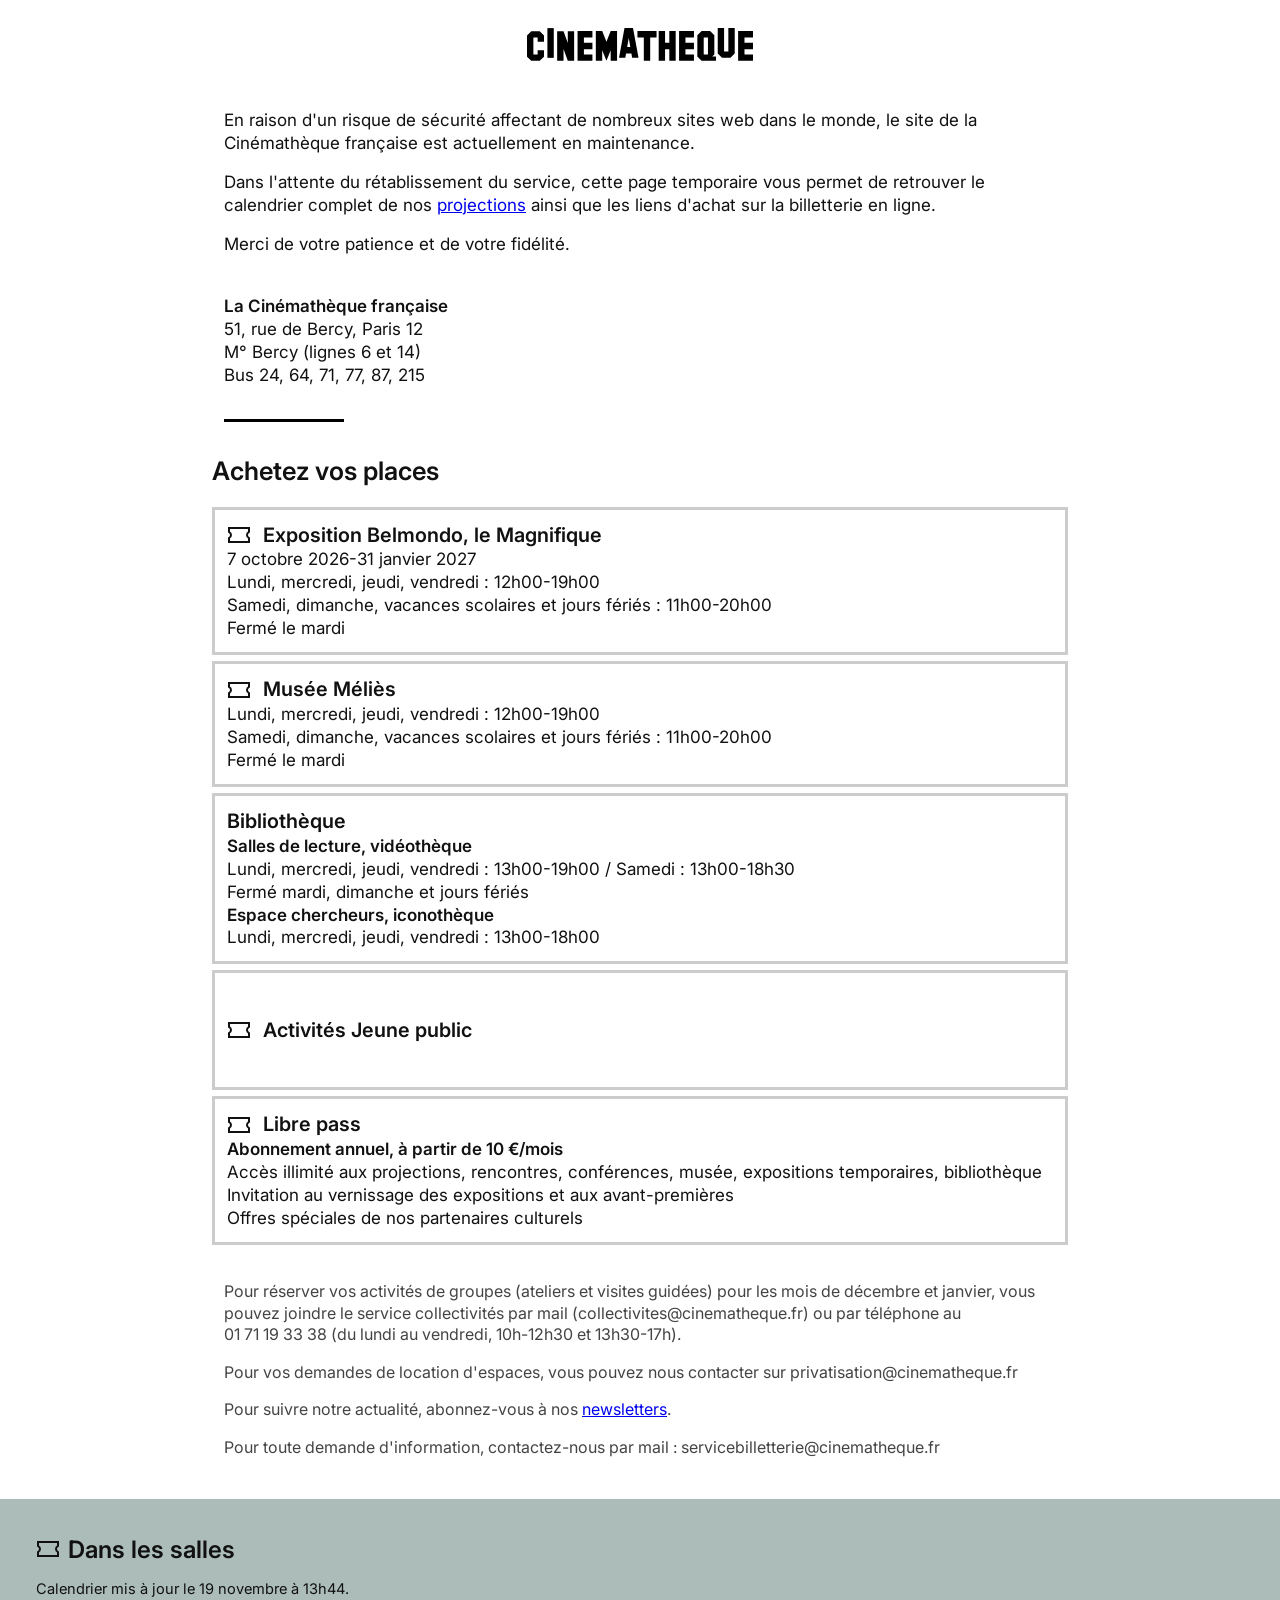
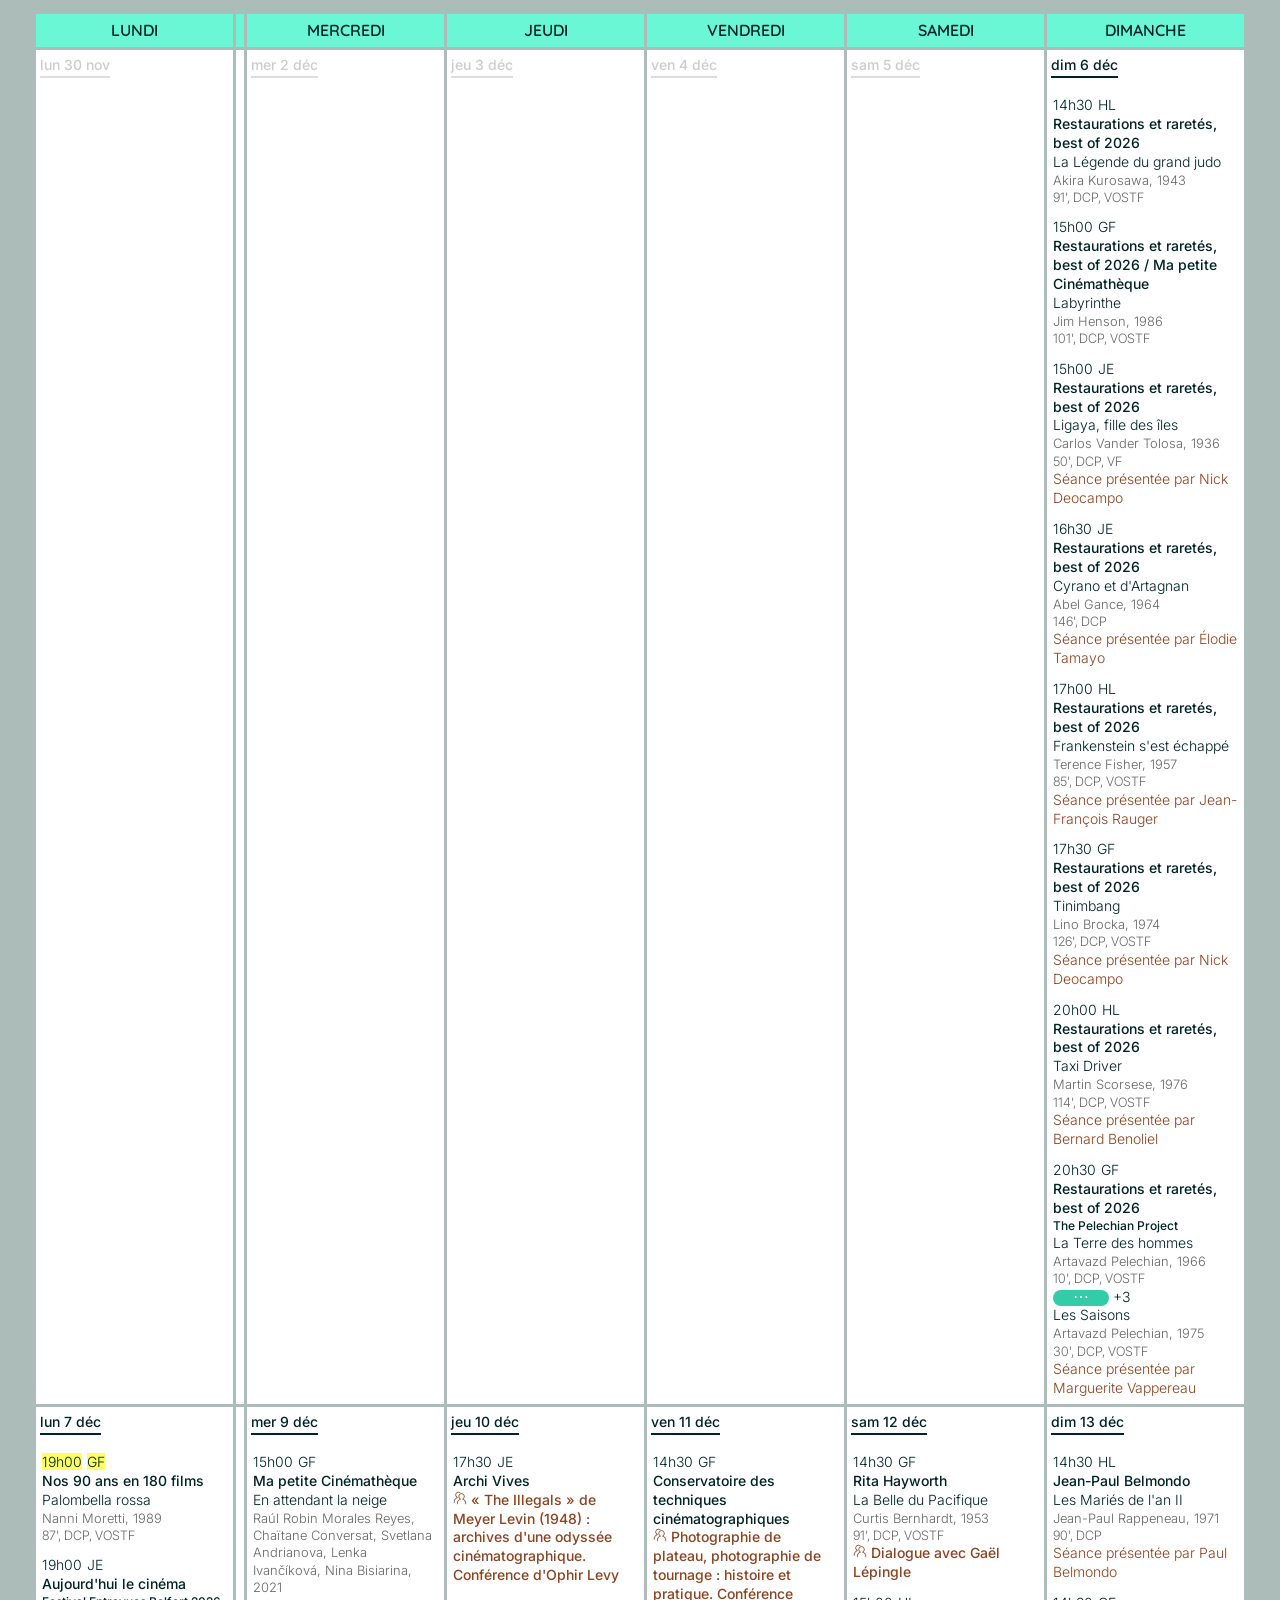
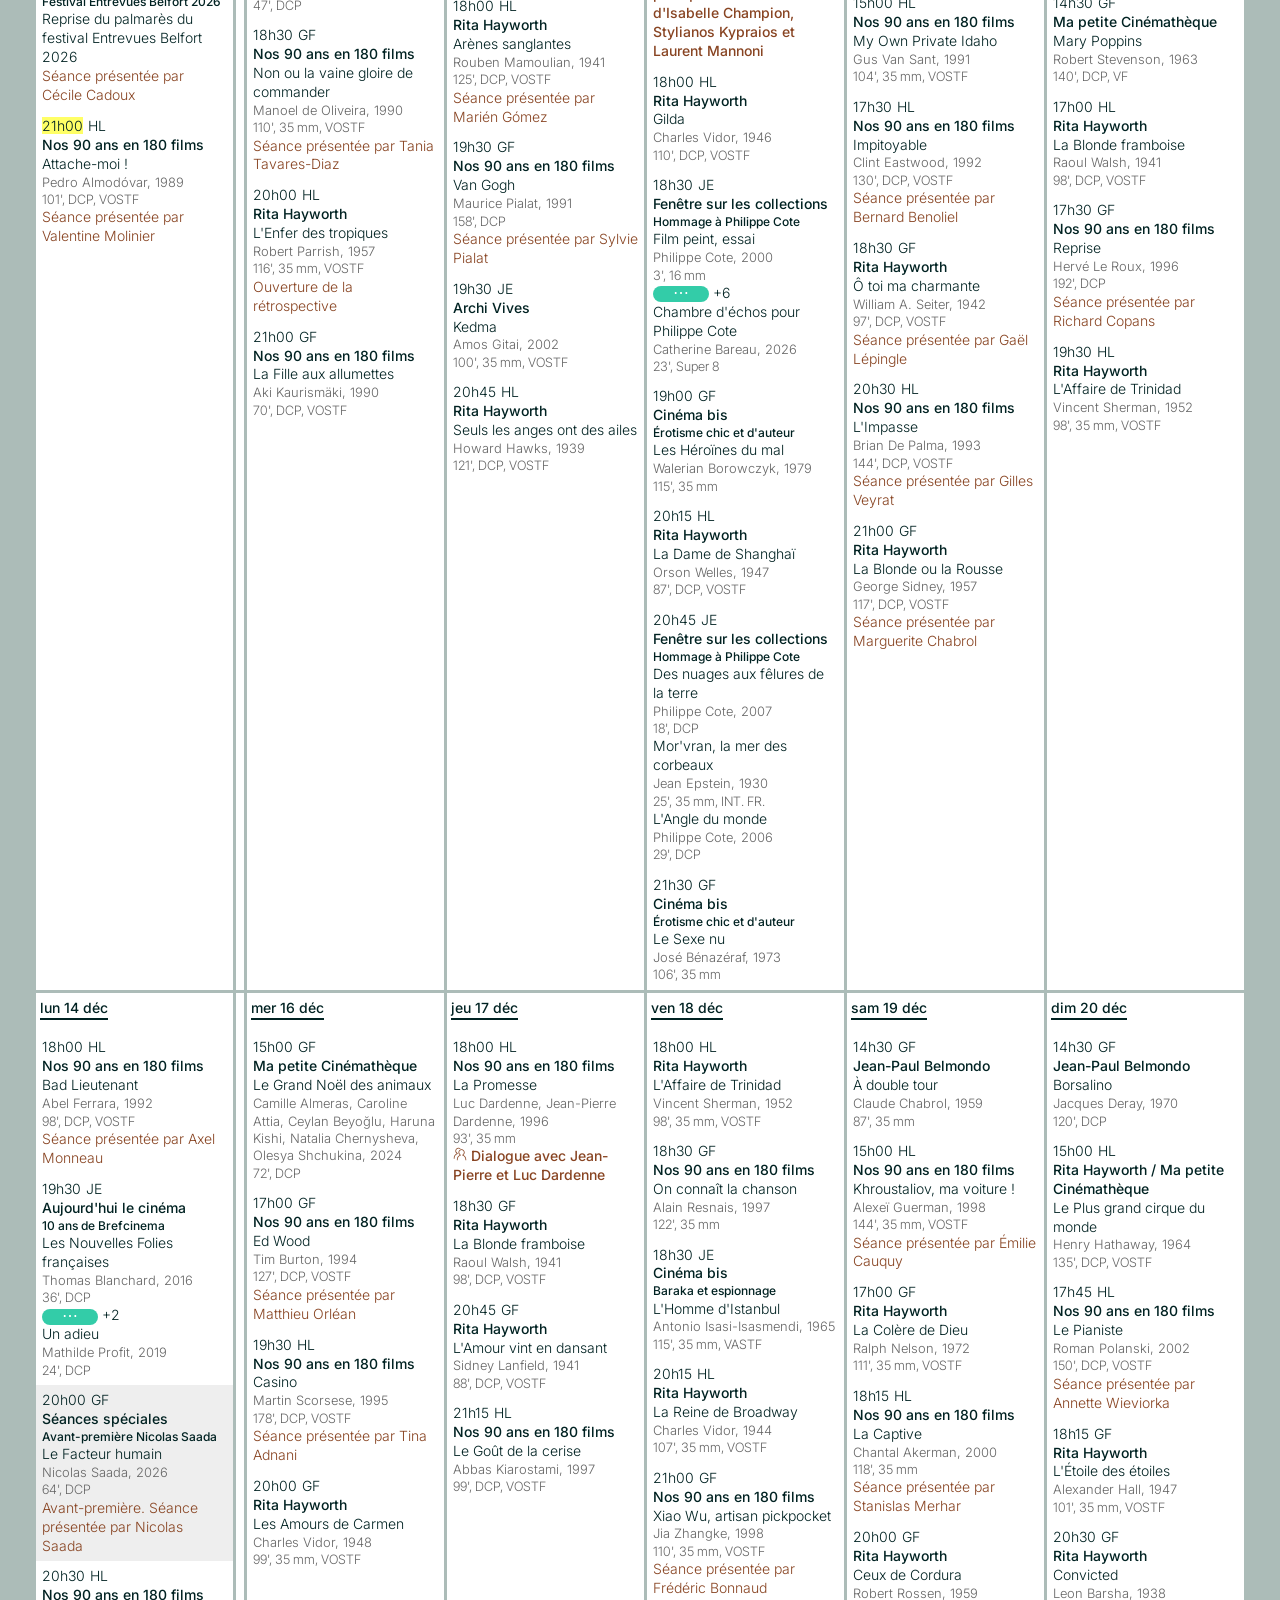
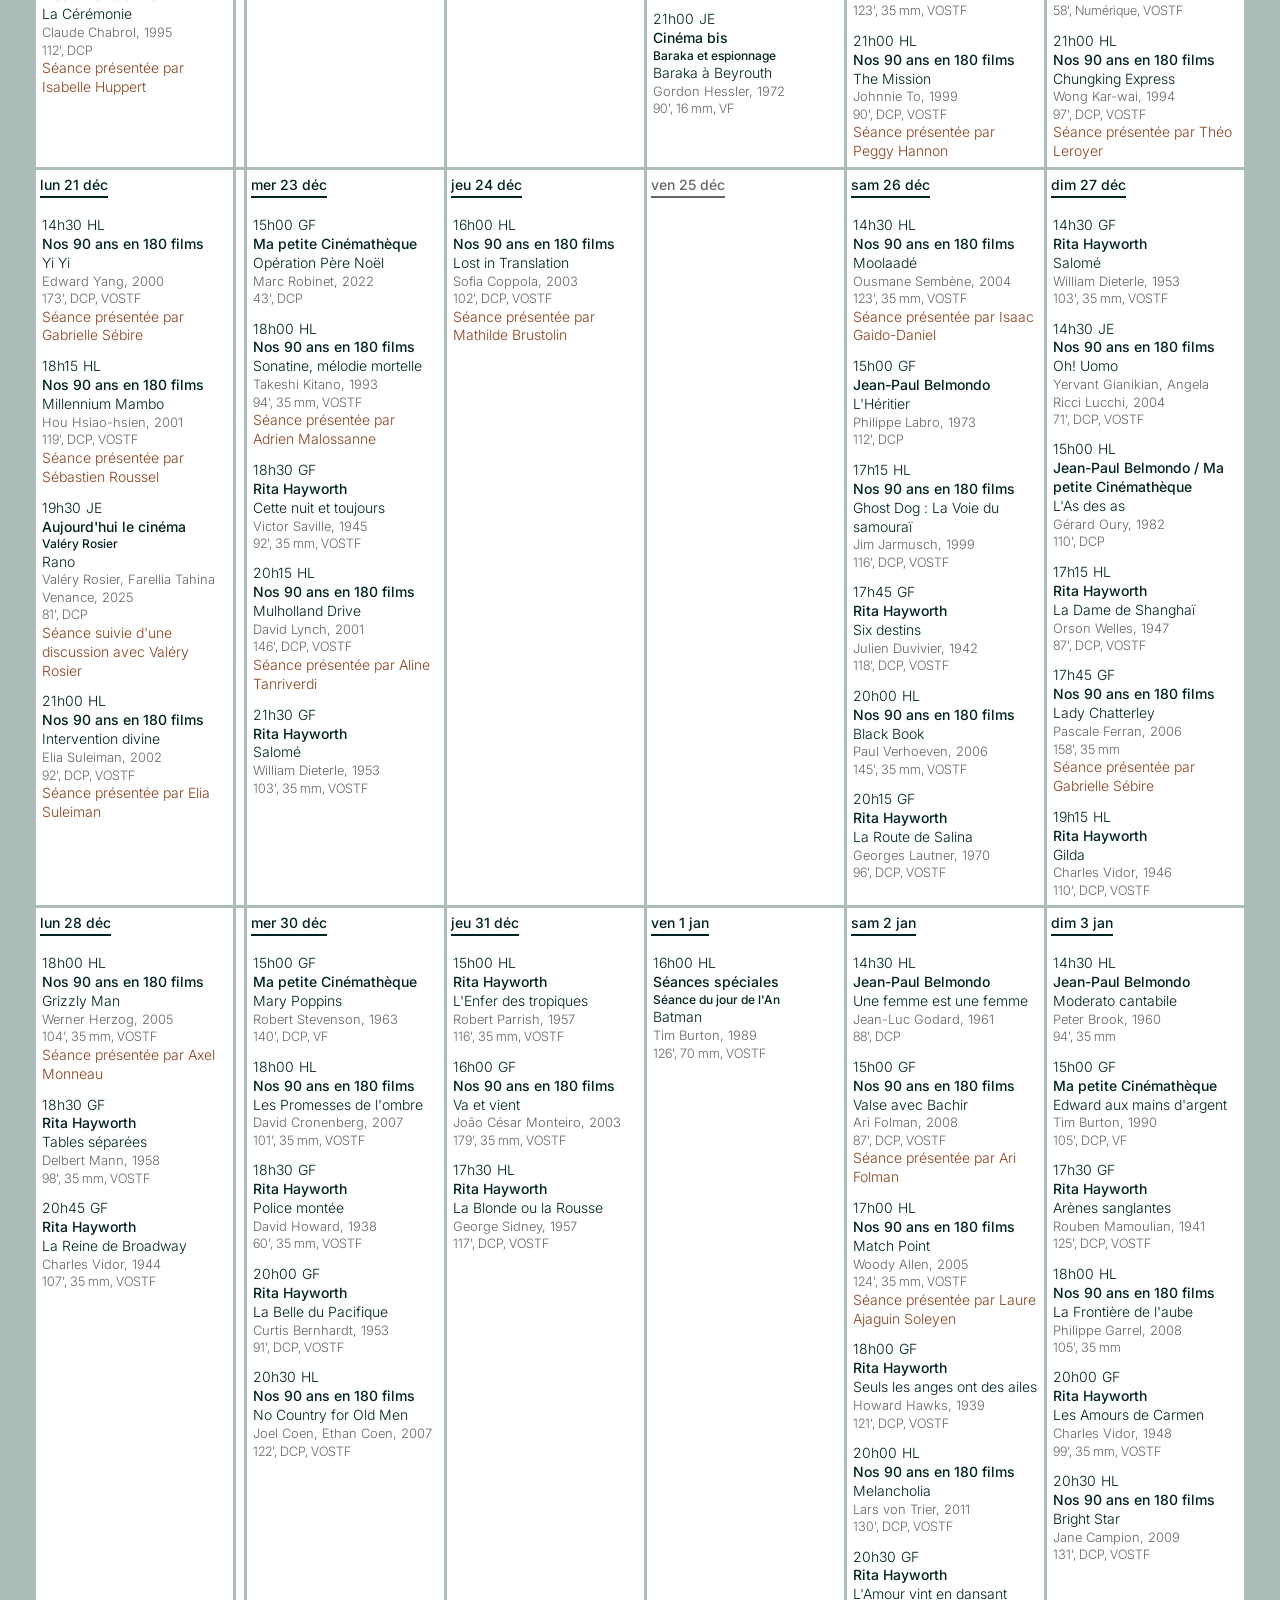
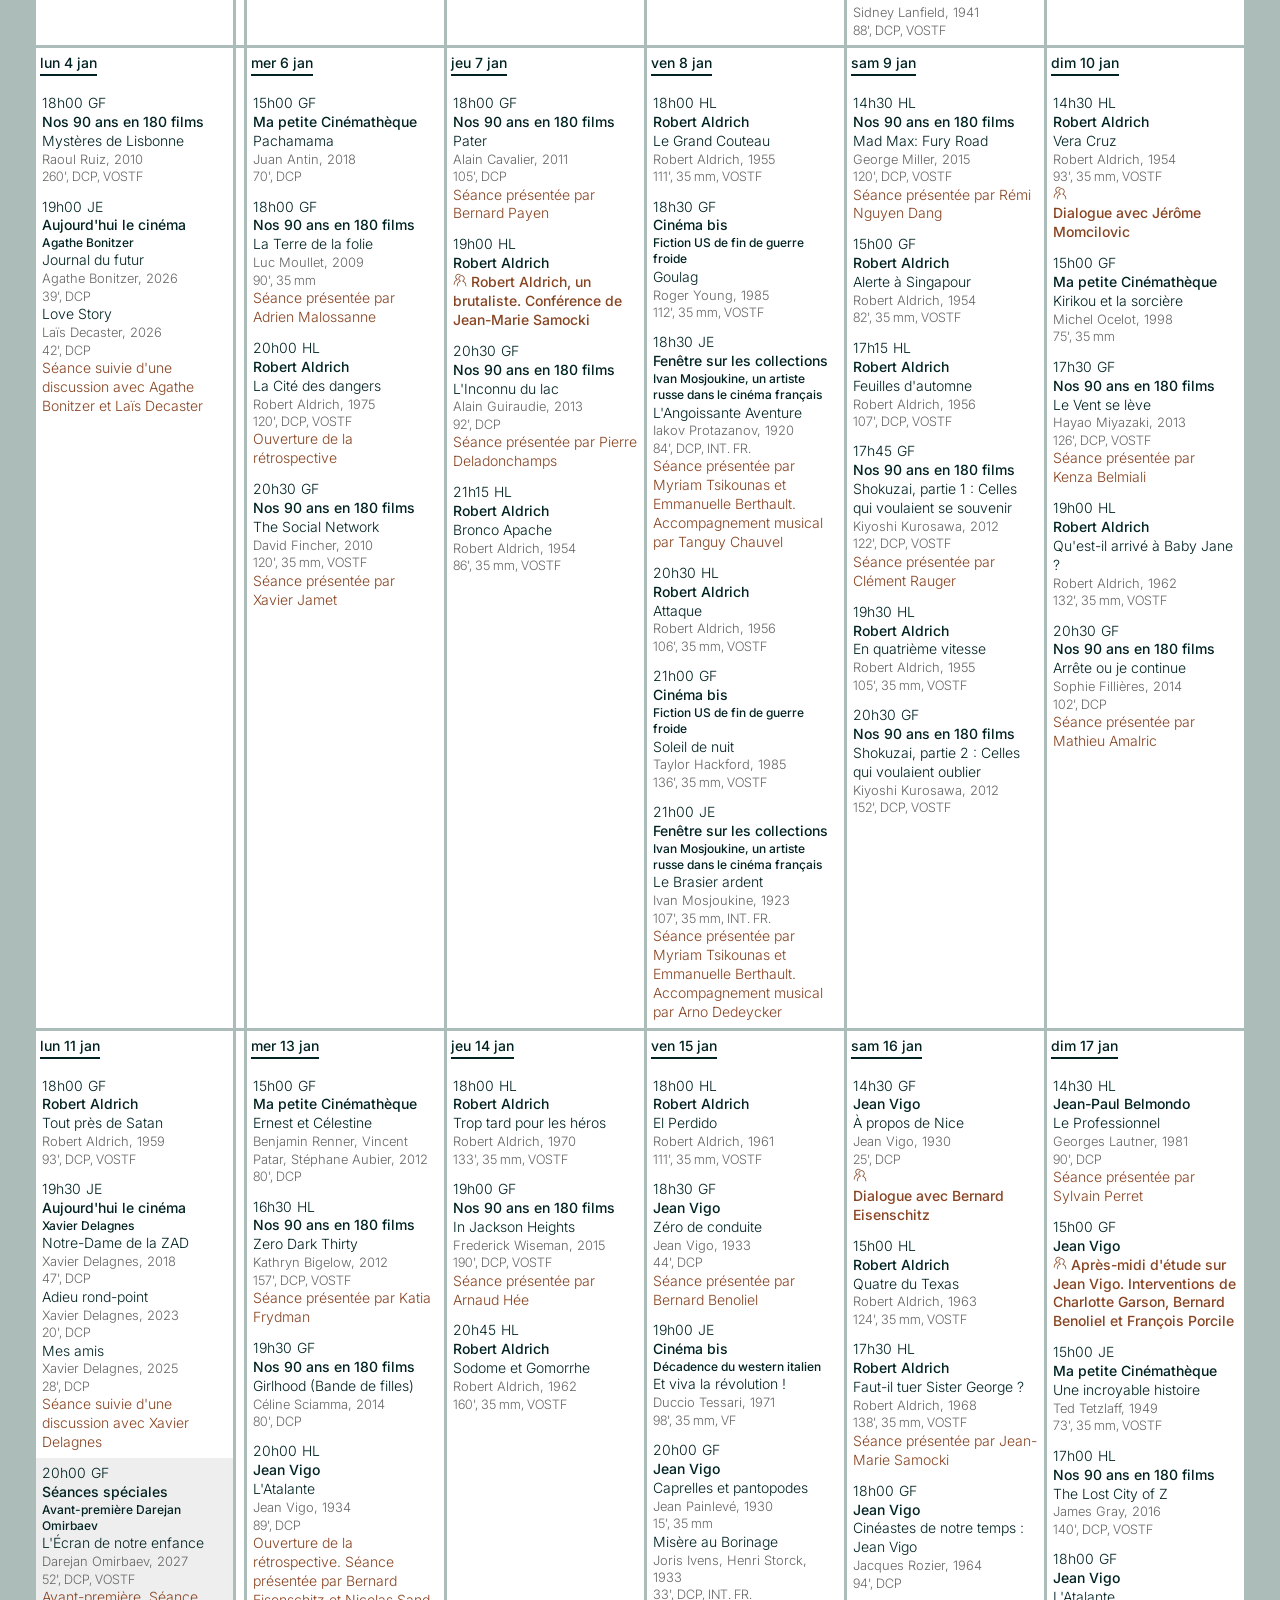
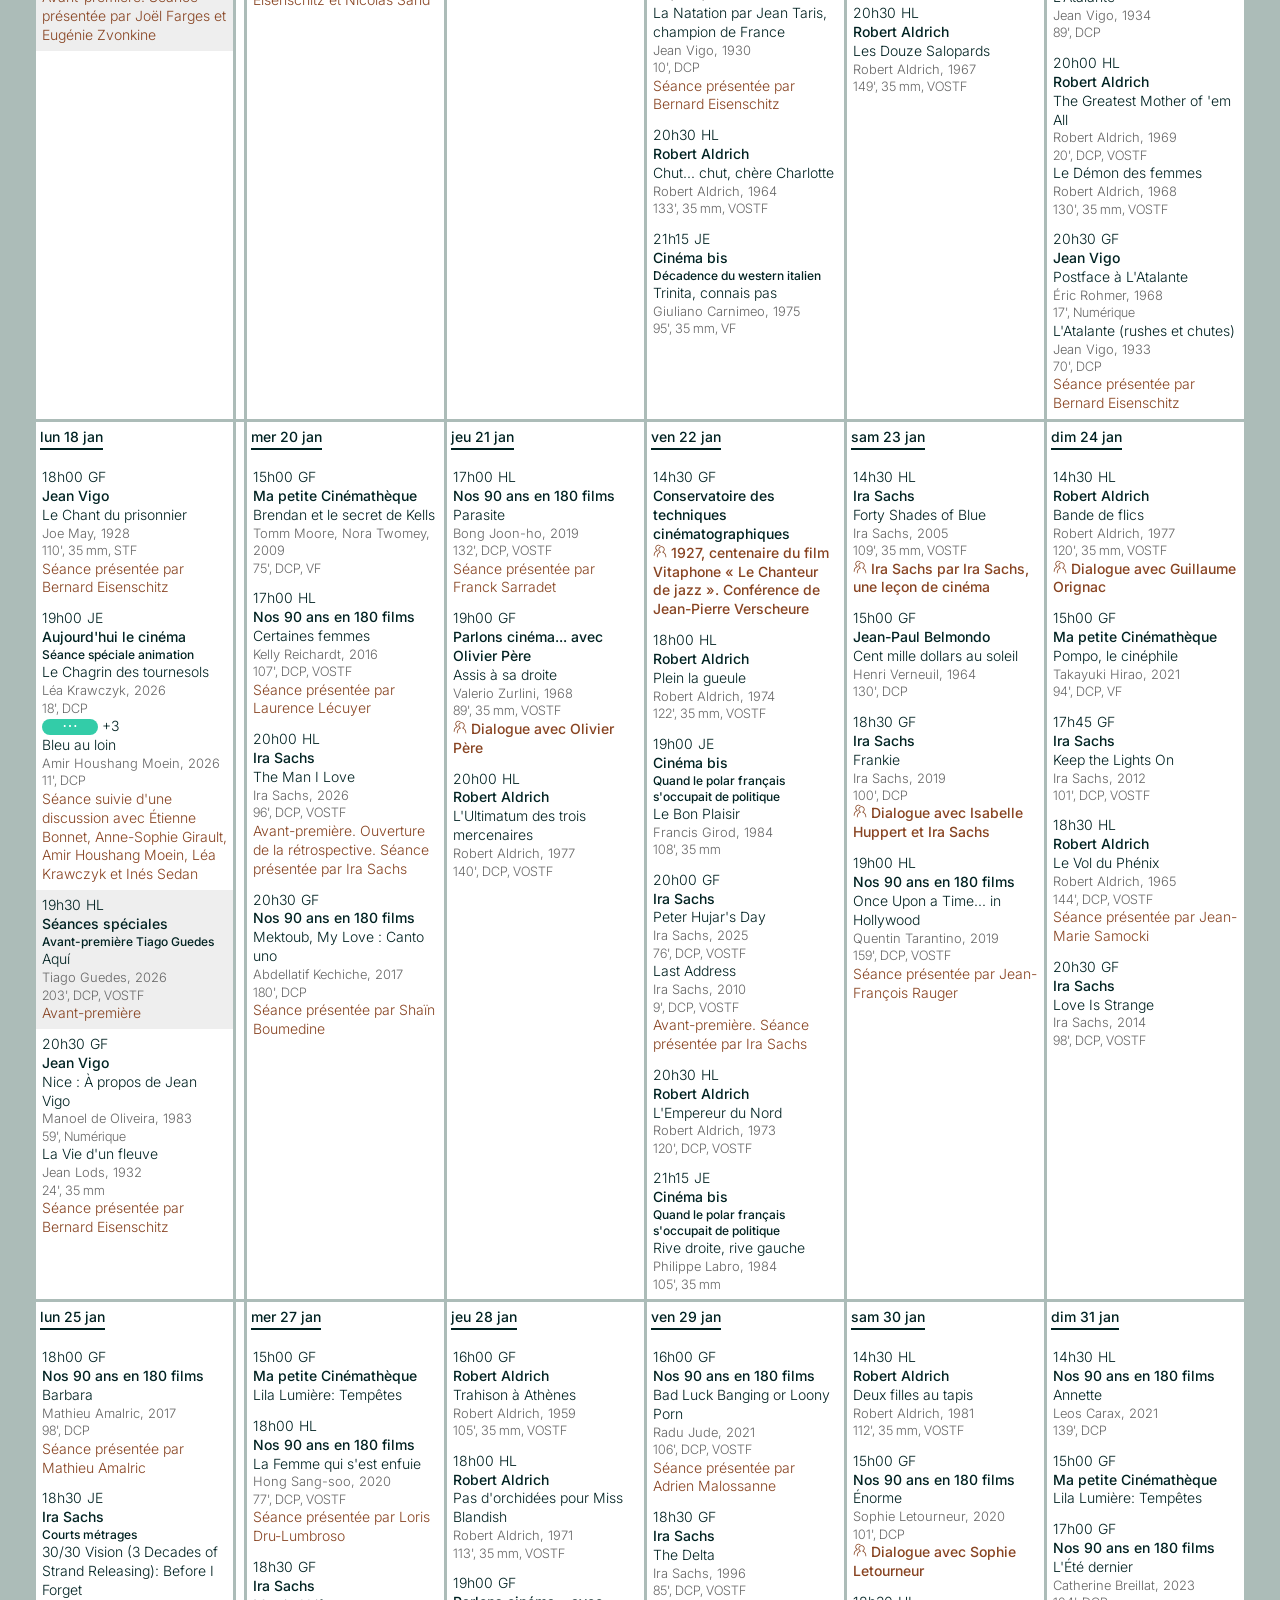
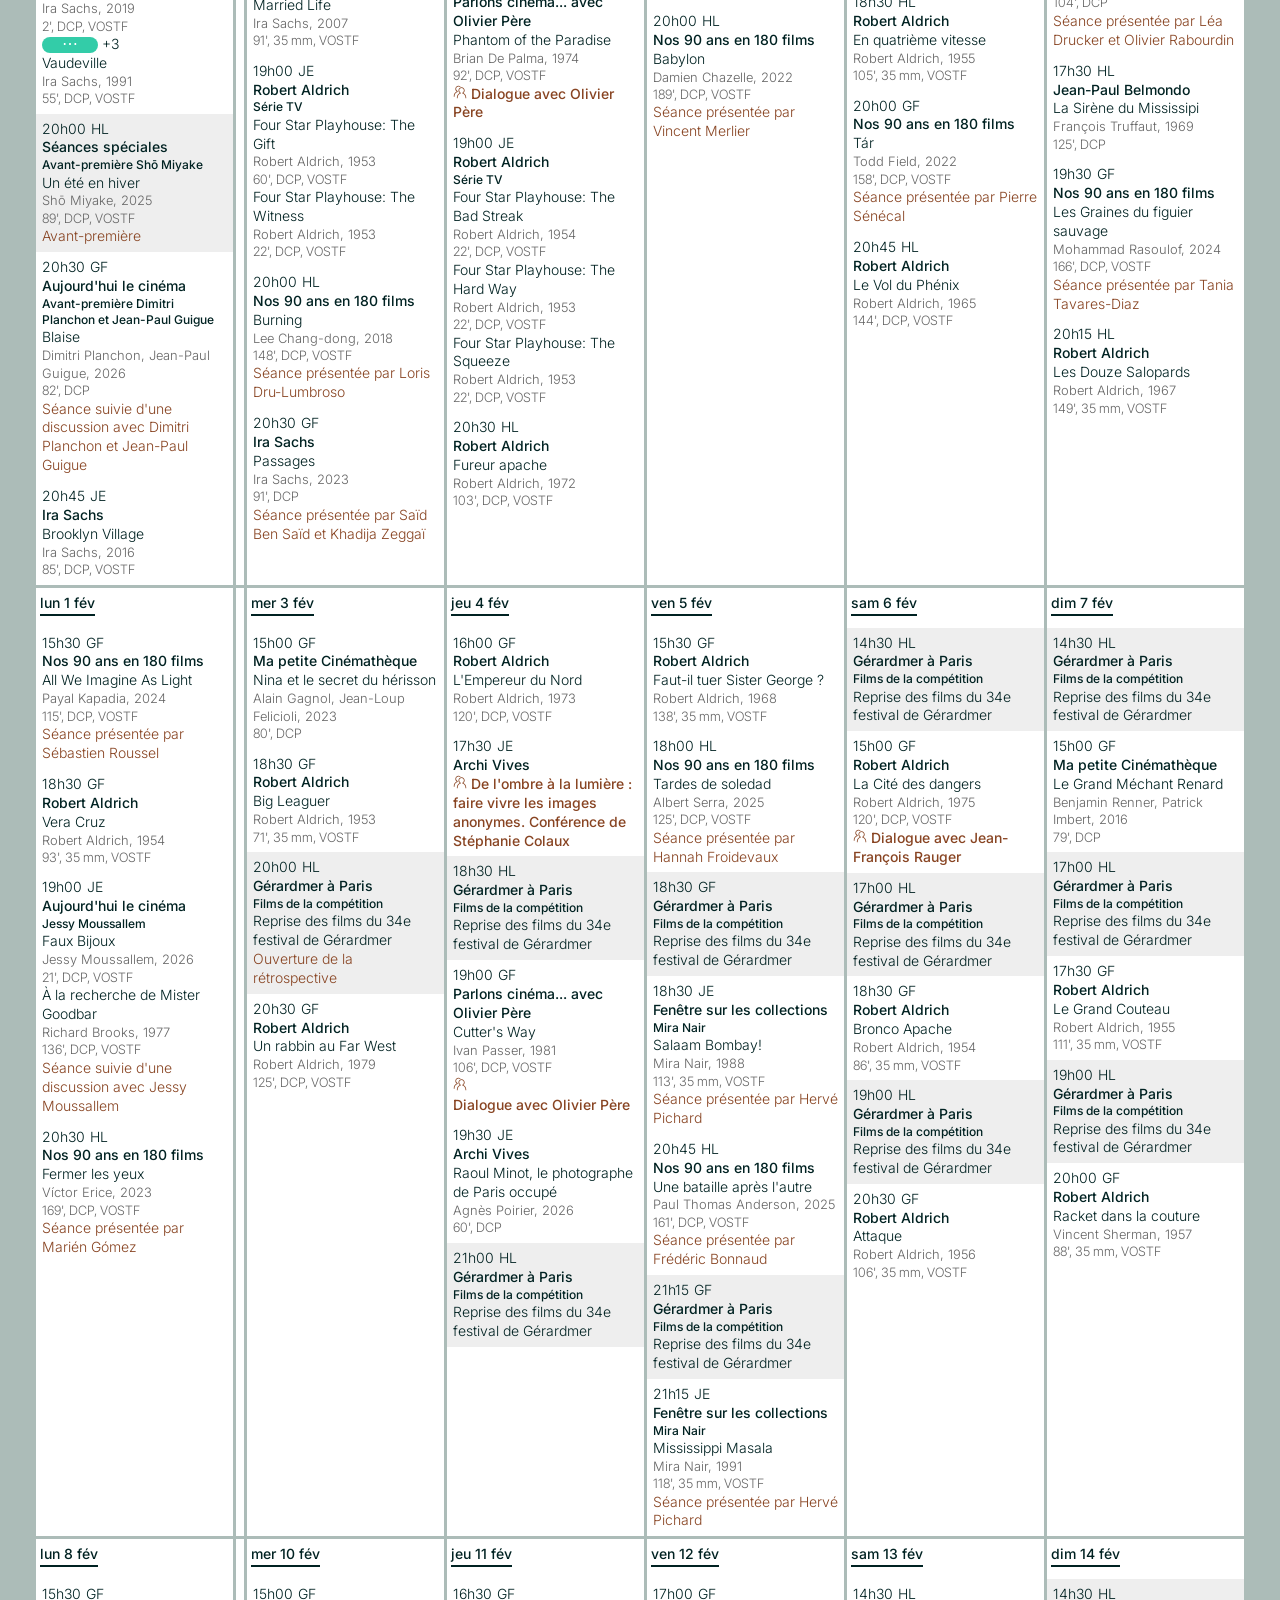
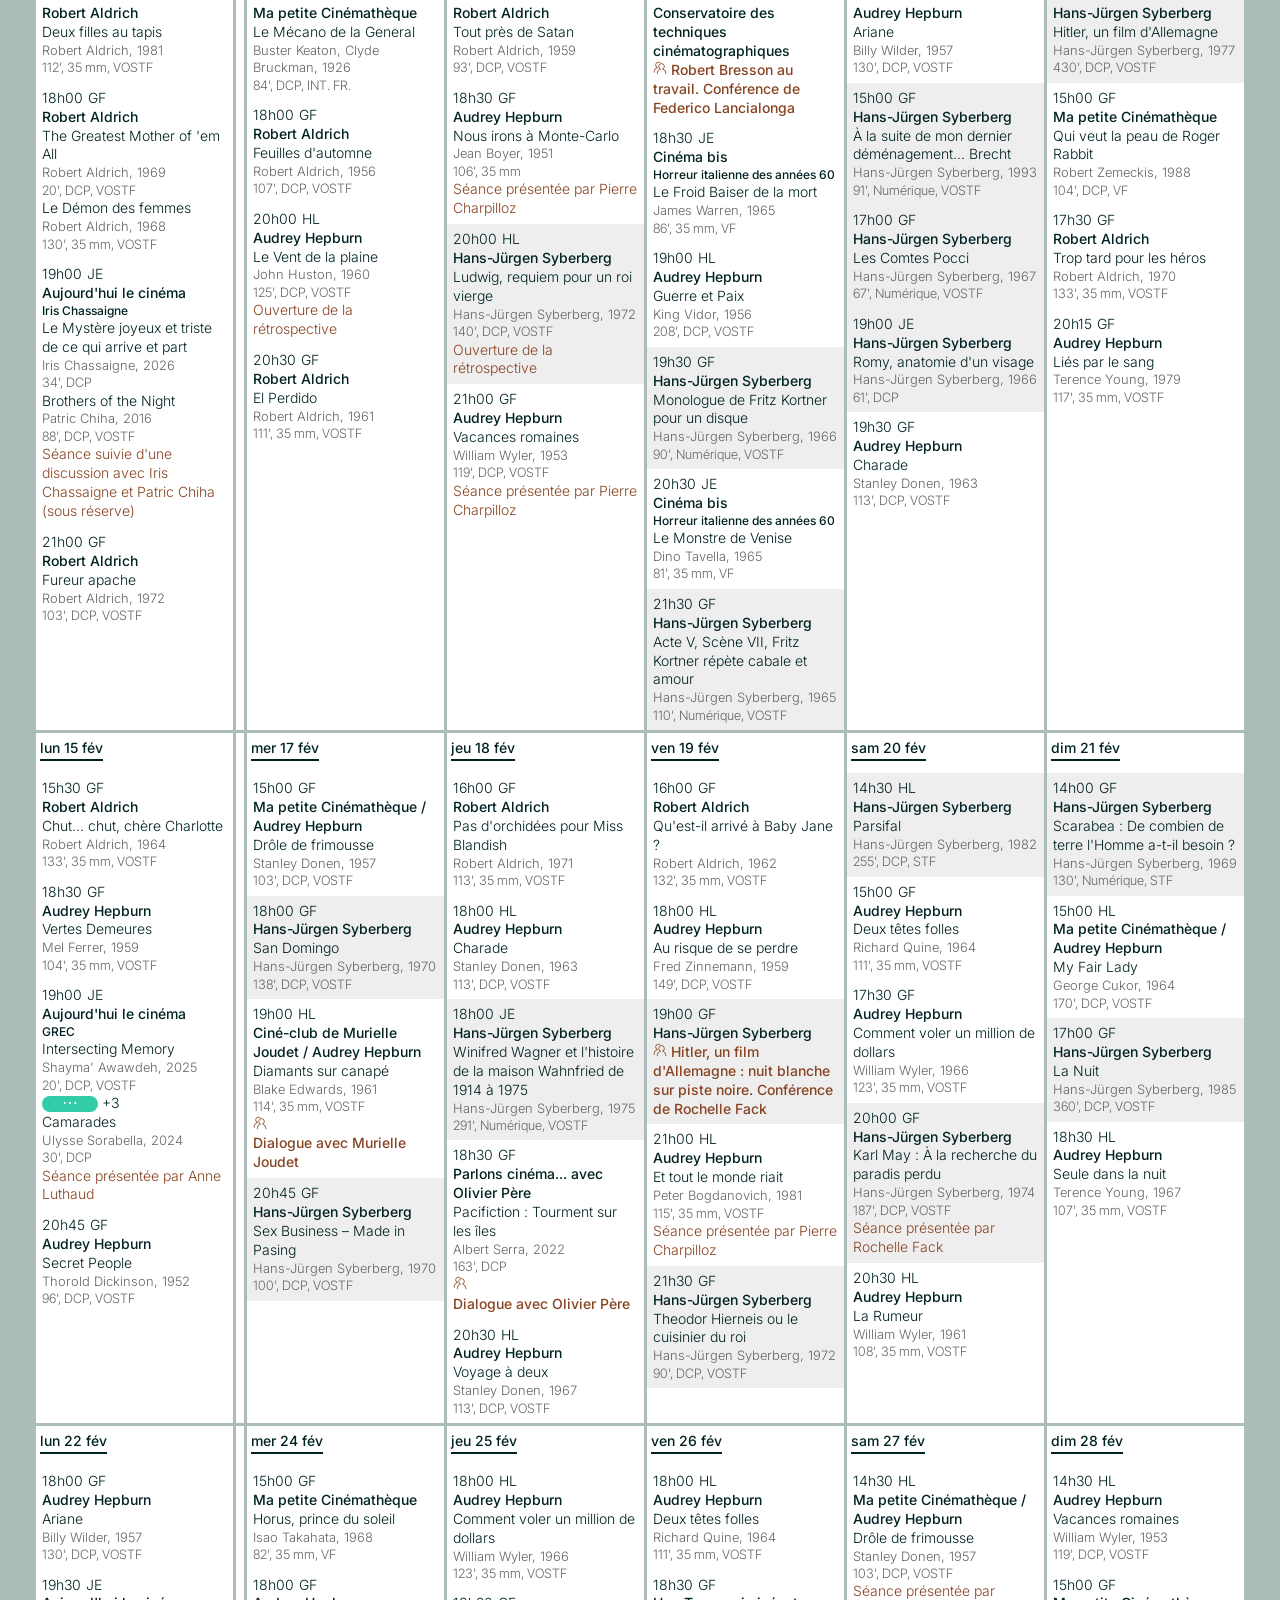
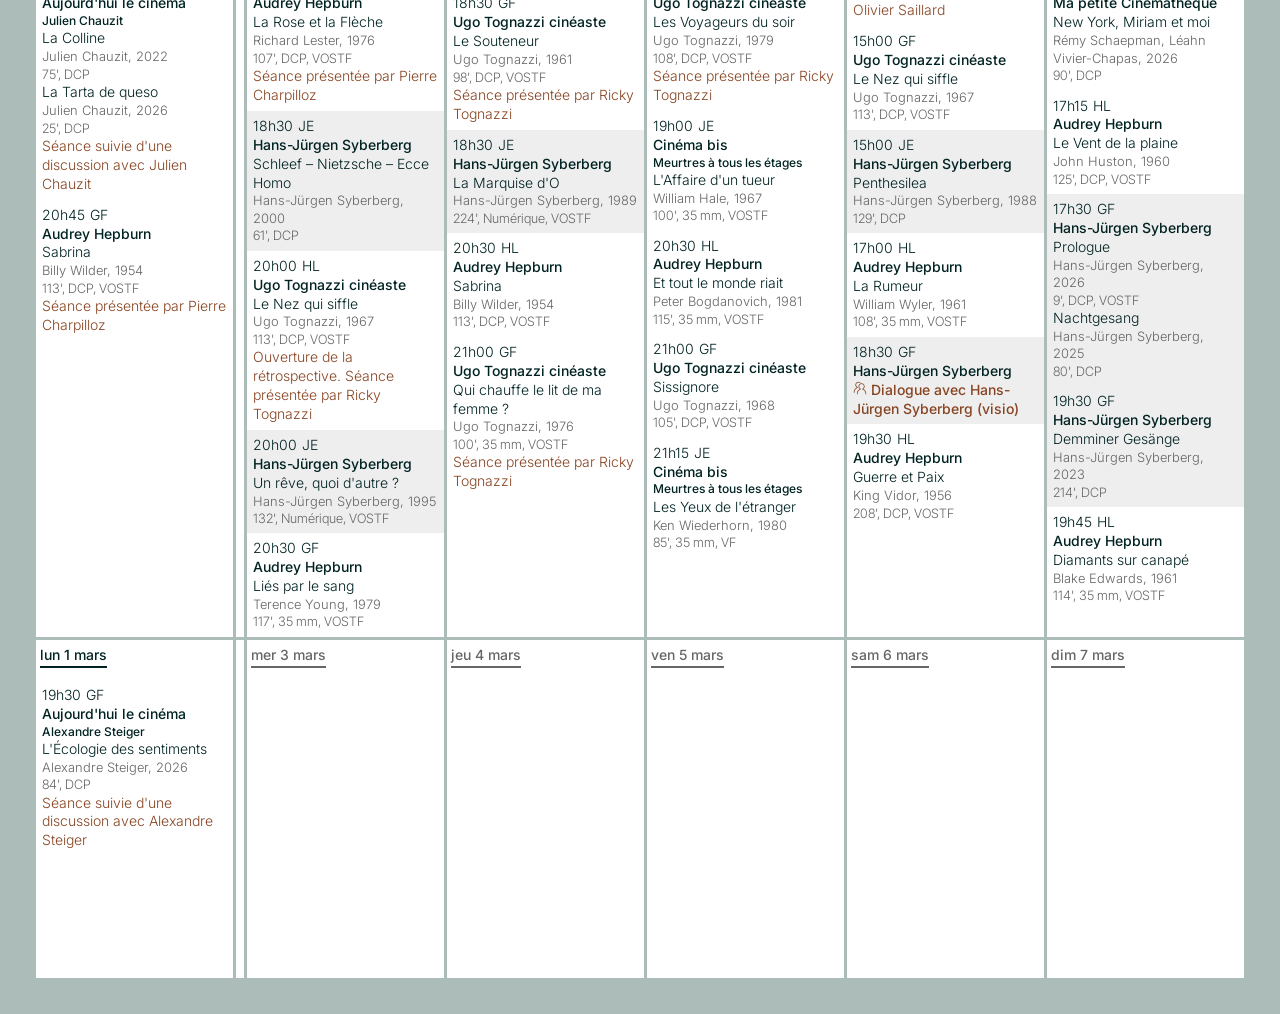
==== index.html @ 96e9b34d "Ajout entracte Shoah" ====
<!doctype html>
<html lang="fr">
  <head>
    <meta charset="utf-8" />
    <meta name="viewport" content="width=device-width, initial-scale=1" />
    <meta
      name="description"
      content="Le site de la Cinémathèque française est temporairement en maintenance."
    />
    <meta name="theme-color" content="#111111" />
    <meta name="robots" content="noindex, nofollow" />
    <title>La Cinémathèque française - Site en maintenance</title>
    <link rel="preconnect" href="https://fonts.googleapis.com" />
    <link rel="preconnect" href="https://fonts.gstatic.com" crossorigin />
    <link
      href="https://fonts.googleapis.com/css2?family=Quicksand:wght@700&family=Inter:wght@300;400;600&family=Inter+Tight:wght@300;400;600;700&display=swap"
      rel="stylesheet"
    />
    <link href="/assets/main.css" rel="stylesheet" />
    <link href="/assets/calendrier.css" rel="stylesheet" />
    <style>
      div.seance {
        background-color: #eee;
      }
    </style>
    <link
      rel="icon"
      type="image/png"
      sizes="32x32"
      href="/assets/favicon.png"
    />
    <link rel="apple-touch-icon" href="/assets/apple-touch-icon.png" />
    <script>
      document.documentElement.classList.add("js");
    </script>
  </head>
  <body>
    <svg
      aria-hidden="true"
      focusable="false"
      style="position: absolute; width: 0; height: 0; overflow: hidden"
    >
      <symbol id="icon-persons" viewBox="0 0 18 18">
        <path
          style="fill: #842"
          d="m8.72592184 2.54588137c-.48811714-.34391207-1.08343326-.54588137-1.72592184-.54588137-1.65685425 0-3 1.34314575-3 3 0 1.02947485.5215457 1.96853646 1.3698342 2.51900785l.6301658.40892721v1.02400182l-.79002171.32905522c-1.93395773.8055207-3.20997829 2.7024791-3.20997829 4.8180274v.9009805h-1v-.9009805c0-2.5479714 1.54557359-4.79153984 3.82548288-5.7411543-1.09870406-.71297106-1.82548288-1.95054399-1.82548288-3.3578652 0-2.209139 1.790861-4 4-4 1.09079823 0 2.07961816.43662103 2.80122451 1.1446278-.37707584.09278571-.7373238.22835063-1.07530267.40125357zm-2.72592184 14.45411863h-1v-.9009805c0-2.5479714 1.54557359-4.7915398 3.82548288-5.7411543-1.09870406-.71297106-1.82548288-1.95054399-1.82548288-3.3578652 0-2.209139 1.790861-4 4-4s4 1.790861 4 4c0 1.40732121-.7267788 2.64489414-1.8254829 3.3578652 2.2799093.9496145 3.8254829 3.1931829 3.8254829 5.7411543v.9009805h-1v-.9009805c0-2.1155483-1.2760206-4.0125067-3.2099783-4.8180274l-.7900217-.3290552v-1.02400184l.6301658-.40892721c.8482885-.55047139 1.3698342-1.489533 1.3698342-2.51900785 0-1.65685425-1.3431458-3-3-3-1.65685425 0-3 1.34314575-3 3 0 1.02947485.5215457 1.96853646 1.3698342 2.51900785l.6301658.40892721v1.02400184l-.79002171.3290552c-1.93395773.8055207-3.20997829 2.7024791-3.20997829 4.8180274z"
          fill-rule="evenodd"
        ></path>
      </symbol>
    </svg>
    <svg
      aria-hidden="true"
      focusable="false"
      style="position: absolute; width: 0; height: 0; overflow: hidden"
    >
      <symbol id="ticket" viewBox="0 0 24 24">
        <g fill="none">
          <path
            d="M22 5v3.837a3.5 3.5 0 0 0 0 6.326V19H2v-3.837a3.5 3.5 0 0 0 0-6.326V5z"
          />
          <path
            stroke="currentColor"
            stroke-width="2"
            d="M22 5v3.837a3.5 3.5 0 0 0 0 6.326V19H2v-3.837a3.5 3.5 0 0 0 0-6.326V5z"
          />
        </g>
      </symbol>
      <!-- <symbol id="ticket" viewBox="0 0 16 16">
        <path
          d="M9.437 1.942a.6.6 0 0 0-.83.018L1.991 8.576a.6.6 0 0 0 0 .849l.926.926l.024.003c.03 0 .07-.011.108-.036a1.9 1.9 0 0 1 2.635 2.635a.2.2 0 0 0-.036.108q0 .019.003.023l.904.905a.6.6 0 0 0 .862-.013l6.599-7.012a.6.6 0 0 0-.032-.853l-.886-.813h-.003a.1.1 0 0 0-.043 0a.3.3 0 0 0-.147.083a1.9 1.9 0 1 1-2.8-2.568a.3.3 0 0 0 .069-.154a.1.1 0 0 0-.004-.045zm-1.395-.548a1.4 1.4 0 0 1 1.936-.042l.733.673c.219.2.28.473.26.706c-.021.23-.122.455-.278.624a1.1 1.1 0 1 0 1.622 1.487c.155-.17.37-.29.597-.331a.84.84 0 0 1 .726.197l.887.813a1.4 1.4 0 0 1 .073 1.991L8 14.524a1.4 1.4 0 0 1-2.01.03l-.904-.904c-.347-.347-.263-.847-.067-1.14a1.1 1.1 0 0 0-1.525-1.525c-.295.195-.794.279-1.141-.069l-.926-.926a1.4 1.4 0 0 1 0-1.98z"
        ></path>
      </symbol> -->
    </svg>
    <header>
      <svg
        xmlns="http://www.w3.org/2000/svg"
        version="1.1"
        viewBox="0 0 1000 145"
        class="logo"
      >
        <polygon
          points="56.34 145.3 18.81 145.3 0 126.69 0 32.78 18.81 13.98 56.34 13.98 75.16 32.79 75.16 60.97 46.98 60.97 46.98 42.15 28.17 42.15 28.17 117.31 46.98 117.31 46.98 98.5 75.16 98.5 75.16 126.68 "
        ></polygon>
        <rect x="90.2" y="0.53" width="28.17" height="131.6"></rect>
        <polygon
          points="180.41 145.35 161.6 92.94 161.6 145.35 133.43 145.35 133.43 13.93 161.6 13.93 180.41 66.6 180.41 13.93 208.59 13.93 208.59 145.35 "
        ></polygon>
        <polygon
          points="223.64 145.06 223.64 13.74 289.43 13.74 289.43 41.91 251.81 41.91 251.81 65.41 289.43 65.41 289.43 93.58 251.81 93.58 251.81 117.07 289.43 117.07 289.43 145.06 "
        ></polygon>
        <polygon
          points="370.28 145.06 370.28 98.26 351.47 145.06 332.65 98.26 332.65 145.06 304.48 145.06 304.48 13.74 332.65 13.74 351.47 60.73 370.28 13.74 398.45 13.74 398.45 145.06 "
        ></polygon>
        <path
          d="m465.21 131.59l-3.21-18.81 -23.68 0 -3.21 18.81 -27.99 0 24.32-131.59 37.54 0 24.41 131.59 -28.17 0 0 0zm-15.05-87.82l-6.88 40.83 13.86 0 -6.98-40.83z"
        ></path>
        <polygon
          points="545.1 41.91 545.1 145.06 516.92 145.06 516.92 41.91 488.66 41.91 488.66 13.74 573.27 13.74 573.27 41.91 "
        ></polygon>
        <polygon
          points="629.71 145.06 629.71 93.58 610.9 93.58 610.9 145.06 582.72 145.06 582.72 13.74 610.9 13.74 610.9 65.41 629.71 65.41 629.71 13.74 657.89 13.74 657.89 145.06 "
        ></polygon>
        <polygon
          points="672.93 145.06 672.93 13.74 738.74 13.74 738.74 41.91 701.1 41.91 701.1 65.41 738.74 65.41 738.74 93.58 701.1 93.58 701.1 117.07 738.74 117.07 738.74 145.06 "
        ></polygon>
        <path
          d="m772.59 144.88l-18.81-18.62 0-93.91 18.81-18.8 37.53 0 18.81 18.8 0 84.54 -9.36 9.35 16.89 0 0 18.64 -63.88 0 0 0 0 0zm28.17-103.15l-18.81 0 0 75.16 18.81 0 0-75.16z"
        ></path>
        <polygon
          points="900.34 132.12 862.81 132.12 843.99 113.31 843.99 0.53 872.16 0.53 872.16 103.95 890.98 103.95 890.98 0.53 919.15 0.53 919.15 113.31 "
        ></polygon>
        <polygon
          points="934.2 145.06 934.2 13.74 1000 13.74 1000 41.91 962.37 41.91 962.37 65.41 1000 65.41 1000 93.58 962.37 93.58 962.37 117.07 1000 117.07 1000 145.06 "
        ></polygon>
      </svg>
    </header>
    <main>
      <section class="info">
        <article>
          <!-- <h1>Site en maintenance</h1> -->
          <p>
            En raison d'un risque de sécurité affectant de nombreux sites web
            dans le monde, le site de la Cinémathèque française est actuellement
            en maintenance.
          </p>
          <p>
            Dans l'attente du rétablissement du service, cette page temporaire
            vous permet de retrouver le calendrier complet de nos
            <a href="#calendar-anchor">projections</a> ainsi que les liens
            d'achat sur la billetterie en ligne.
          </p>
          <p>Merci de votre patience et de votre fidélité.</p>
          <p style="margin-top: 2.5rem">
            <strong>La Cinémathèque française</strong><br />51, rue de Bercy,
            Paris 12<br />M° Bercy (lignes 6 et 14)<br />Bus 24, 64, 71, 77, 87,
            215
          </p>
          <hr
            style="
              border: none;
              height: 3px;
              background-color: #000;
              margin: 2rem 0;
              width: 120px;
            "
          />
          <h2 style="transform: translateX(-12px)">Achetez vos places</h2>
        </article>
        <a
          class="bloc-lien expo"
          href="https://billetterie.cinematheque.fr/exposition-belmondo-le-magnifique-cinema-css5-cinematheque-pg1-rg30291.html"
          ><div>
            <h3>
              <svg aria-hidden="true" focusable="false" width="24" height="24">
                <use href="#ticket"></use>
              </svg>
              <span>Exposition Belmondo, le Magnifique</span>
            </h3>
            <p>7 octobre 2026-31 janvier 2027</p>
            <p>Lundi, mercredi, jeudi, vendredi&nbsp;: 12h00-19h00</p>
            <p>
              Samedi, dimanche, vacances scolaires et jours fériés&nbsp;:
              11h00-20h00
            </p>
            <p>Fermé le mardi</p>
          </div>
        </a>
        <a
          class="bloc-lien"
          href="https://billetterie.cinematheque.fr/musee-expo-cinema-css5-cinematheque-pg1-rg10100.html"
        >
          <div>
            <h3>
              <svg aria-hidden="true" focusable="false" width="24" height="24">
                <use href="#ticket"></use>
              </svg>
              <span>Musée Méliès</span>
            </h3>
            <p>Lundi, mercredi, jeudi, vendredi&nbsp;: 12h00-19h00</p>
            <p>
              Samedi, dimanche, vacances scolaires et jours fériés&nbsp;:
              11h00-20h00
            </p>
            <p>Fermé le mardi</p>
          </div>
        </a>
        <div class="bloc-lien">
          <h3><span>Bibliothèque</span></h3>
          <h4>Salles de lecture, vidéothèque</h4>
          <p>
            Lundi, mercredi, jeudi, vendredi&nbsp;: 13h00-19h00 / Samedi&nbsp;:
            13h00-18h30
          </p>
          <p>Fermé mardi, dimanche et jours fériés</p>
          <h4>Espace chercheurs, iconothèque</h4>
          <p>Lundi, mercredi, jeudi, vendredi&nbsp;: 13h00-18h00</p>
        </div>
        <a
          class="bloc-lien"
          href="https://billetterie.cinematheque.fr/jeune-public-loisirs-cinema-css5-cinematheque-pg1-rg10160.html"
        >
          <div>
            <h3>
              <svg aria-hidden="true" focusable="false" width="24" height="24">
                <use href="#ticket"></use>
              </svg>
              <span>Activités Jeune public</span>
            </h3>
          </div>
        </a>
        <a
          class="bloc-lien"
          href="https://billetterie.cinematheque.fr/ext/billetterie5/?site=cinemathequelibrepassdirect"
        >
          <div>
            <h3>
              <svg aria-hidden="true" focusable="false" width="24" height="24">
                <use href="#ticket"></use>
              </svg>
              <span>Libre pass</span>
            </h3>
            <h4>Abonnement annuel, à partir de 10&nbsp;€/mois</h4>
            <p>
              Accès illimité aux projections, rencontres, conférences, musée,
              expositions temporaires, bibliothèque
            </p>
            <p>
              Invitation au vernissage des expositions et aux avant-premières
            </p>
            <p>Offres spéciales de nos partenaires culturels</p>
          </div>
        </a>
        <article style="font-size: 1rem; color: #444; margin-top: 24px">
          <p>
            Pour réserver vos activités de groupes (ateliers et visites guidées)
            pour les mois de décembre et janvier, vous pouvez joindre le service
            collectivités par mail (collectivites@cinematheque.fr) ou par
            téléphone au 01&nbsp;71&nbsp;19&nbsp;33&nbsp;38 (du lundi au
            vendredi, 10h-12h30 et 13h30-17h).
          </p>
          <p>
            Pour vos demandes de location d'espaces, vous pouvez nous contacter
            sur privatisation@cinematheque.fr
          </p>
          <p>
            Pour suivre notre actualité, abonnez-vous à nos
            <a
              href="https://e-deal.biz/file/5u/Formulaires+publics/ABO_SITE.html"
              >newsletters</a
            >.
          </p>
          <p>
            Pour toute demande d'information, contactez-nous par mail&nbsp;:
            servicebilletterie@cinematheque.fr
          </p>
        </article>
      </section>
      <!-- CALENDRIER -->
      <section class="calendar-container" id="calendar-anchor">
        <h2 style="margin-bottom: 1rem">
          <svg aria-hidden="true" focusable="false" width="24" height="24">
            <use href="#ticket"></use>
          </svg>
          <span>Dans les salles</span>
        </h2>
        <p style="font-size: 0.9125rem">
          Calendrier mis à jour le 19 novembre à 13h44.
        </p>
        <div class="calendar">
          <div class="day header">
            <span>Lundi</span>
          </div>
          <div class="day header closing-day">
            <span>Mardi</span>
          </div>
          <div class="day header">
            <span>Mercredi</span>
          </div>
          <div class="day header">
            <span>Jeudi</span>
          </div>
          <div class="day header">
            <span>Vendredi</span>
          </div>
          <div class="day header">
            <span>Samedi</span>
          </div>
          <div class="day header">
            <span>Dimanche</span>
          </div>
          <div class="day" data-date="2026-11-16">
            <div class="date">lun 16 nov</div>
            <div class="seances">
              <a
                class="seance"
                href="https://billetterie.cinematheque.fr/contes-cruels-au-pays-du-soleil-couchant-loisirs-cinema-css5-cinematheque-pg51-ei1127871.html"
              >
                <div class="zone_a">
                  <div class="heure">18h30</div>
                  <div class="salle">GF</div>
                </div>
                <div class="zone_b">
                  <div class="cycle">Tai Katō</div>
                  <div class="items">
                    <div class="item">
                      <div class="titre">
                        Contes cruels au pays du soleil couchant
                      </div>
                      <div class="realisateur-annee">Tai Katō, 1964</div>
                      <div class="copie">99', 35 mm, VOSTF</div>
                    </div>
                  </div>
                </div>
              </a>
              <a
                class="seance f107101f155918"
                href="https://billetterie.cinematheque.fr/rak-loisirs-cinema-css5-cinematheque-pg51-ei1127035.html"
              >
                <div class="zone_a">
                  <div class="heure">19h30</div>
                  <div class="salle">JE</div>
                </div>
                <div class="zone_b">
                  <div class="cycle">Aujourd'hui le cinéma</div>
                  <div class="sous-cycle">
                    <span class="sous-cycle">Ryan Kevin Doyle</span>
                  </div>
                  <div class="items">
                    <div class="item">
                      <div class="titre">Rak</div>
                      <div class="realisateur-annee">
                        Ryan Kevin Doyle, 2026
                      </div>
                      <div class="copie">19', DCP</div>
                    </div>
                    <div class="item">
                      <div class="titre">35 rhums</div>
                      <div class="realisateur-annee">Claire Denis, 2008</div>
                      <div class="copie">101', 35 mm, VO</div>
                    </div>
                  </div>
                  <div class="mention">
                    Séance suivie d'une discussion avec Ryan Kevin Doyle et
                    Caroline Champetier
                  </div>
                </div>
              </a>
              <a
                class="seance"
                href="https://billetterie.cinematheque.fr/avp-l-espoir-loisirs-salle-henri-langlois-paris-16-novembre-2026-css5-cinematheque-pg101-ri11895269.html"
              >
                <div class="zone_a">
                  <div class="heure">20h00</div>
                  <div class="salle">HL</div>
                </div>
                <div class="zone_b">
                  <div class="cycle">Nos 90 ans en 180 films</div>
                  <div class="items">
                    <div class="item">
                      <div class="titre">Espoir</div>
                      <div class="realisateur-annee">André Malraux, 1939</div>
                      <div class="copie">90', DCP</div>
                    </div>
                  </div>
                  <div class="mention">Avant-première</div>
                </div>
              </a>
              <a
                class="seance"
                href="https://billetterie.cinematheque.fr/le-ninja-du-vent-loisirs-cinema-css5-cinematheque-pg51-ei1127879.html"
              >
                <div class="zone_a">
                  <div class="heure">20h45</div>
                  <div class="salle">GF</div>
                </div>
                <div class="zone_b">
                  <div class="cycle">Tai Katō</div>
                  <div class="items">
                    <div class="item">
                      <div class="titre">Le Ninja du vent</div>
                      <div class="realisateur-annee">Tai Katō, 1964</div>
                      <div class="copie">95', 35 mm, VOSTF</div>
                    </div>
                  </div>
                </div>
              </a>
            </div>
          </div>
          <div class="day closing-day" data-date="2026-11-17"></div>
          <div class="day" data-date="2026-11-18">
            <div class="date">mer 18 nov</div>
            <div class="seances">
              <a
                class="seance"
                href="https://billetterie.cinematheque.fr/azur-et-asmar-loisirs-cinema-css5-cinematheque-pg51-ei1128301.html"
              >
                <div class="zone_a">
                  <div class="heure">15h00</div>
                  <div class="salle">GF</div>
                </div>
                <div class="zone_b">
                  <div class="cycle">Ma petite Cinémathèque</div>
                  <div class="items">
                    <div class="item">
                      <div class="titre">Azur et Asmar</div>
                      <div class="realisateur-annee">Michel Ocelot, 2006</div>
                      <div class="copie">90', DCP, VF</div>
                    </div>
                  </div>
                </div>
              </a>
              <a
                class="seance"
                href="https://billetterie.cinematheque.fr/le-sang-de-la-vengeance-loisirs-cinema-css5-cinematheque-pg51-ei1127875.html"
              >
                <div class="zone_a">
                  <div class="heure">18h30</div>
                  <div class="salle">GF</div>
                </div>
                <div class="zone_b">
                  <div class="cycle">Tai Katō</div>
                  <div class="items">
                    <div class="item">
                      <div class="titre">Le Sang de la vengeance</div>
                      <div class="realisateur-annee">Tai Katō, 1965</div>
                      <div class="copie">90', 35 mm, VOSTF</div>
                    </div>
                  </div>
                </div>
              </a>
              <a
                class="seance"
                href="https://billetterie.cinematheque.fr/la-vengeance-est-a-moi-loisirs-cinema-css5-cinematheque-pg51-ei1127809.html"
              >
                <div class="zone_a">
                  <div class="heure">20h00</div>
                  <div class="salle">HL</div>
                </div>
                <div class="zone_b">
                  <div class="cycle">Nos 90 ans en 180 films</div>
                  <div class="items">
                    <div class="item">
                      <div class="titre">La Vengeance est à moi</div>
                      <div class="realisateur-annee">Shōhei Imamura, 1979</div>
                      <div class="copie">129', DCP, VOSTF</div>
                    </div>
                  </div>
                  <div class="mention">
                    Séance présentée par Frédéric Bonnaud
                  </div>
                </div>
              </a>
              <a
                class="seance"
                href="https://billetterie.cinematheque.fr/delit-de-facies-loisirs-cinema-css5-cinematheque-pg51-ei1127891.html"
              >
                <div class="zone_a">
                  <div class="heure">20h45</div>
                  <div class="salle">GF</div>
                </div>
                <div class="zone_b">
                  <div class="cycle">Tai Katō</div>
                  <div class="items">
                    <div class="item">
                      <div class="titre">Délit de faciès</div>
                      <div class="realisateur-annee">Tai Katō, 1966</div>
                      <div class="copie">89', 35 mm, VOSTF</div>
                    </div>
                  </div>
                </div>
              </a>
            </div>
          </div>
          <div class="day" data-date="2026-11-19">
            <div class="date">jeu 19 nov</div>
            <div class="seances">
              <a
                class="seance"
                href="https://billetterie.cinematheque.fr/simone-barbes-ou-la-vertu-loisirs-cinema-css5-cinematheque-pg51-ei1127811.html"
              >
                <div class="zone_a">
                  <div class="heure">16h30</div>
                  <div class="salle">HL</div>
                </div>
                <div class="zone_b">
                  <div class="cycle">Nos 90 ans en 180 films</div>
                  <div class="items">
                    <div class="item">
                      <div class="titre">Simone Barbès ou la vertu</div>
                      <div class="realisateur-annee">
                        Marie-Claude Treilhou, 1980
                      </div>
                      <div class="copie">77', DCP</div>
                    </div>
                  </div>
                  <div class="mention">
                    Séance présentée par Gabrielle Sébire
                  </div>
                </div>
              </a>
              <a
                class="seance f73447f77269f77270f155909"
                href="https://billetterie.cinematheque.fr/parlons-cinema-the-big-shave-loisirs-cinema-css5-cinematheque-pg51-ei1128519.html"
              >
                <div class="zone_a">
                  <div class="heure">19h00</div>
                  <div class="salle">GF</div>
                </div>
                <div class="zone_b">
                  <div class="cycle">Parlons cinéma... avec Luc Lagier</div>
                  <div class="items">
                    <div class="item">
                      <div class="titre">The Big Shave</div>
                      <div class="realisateur-annee">Martin Scorsese, 1967</div>
                      <div class="copie">6', DCP, VOSTF</div>
                    </div>
                    <label title="Afficher tous les films"
                      ><button
                        class="fold-ctrl"
                        type="button"
                        aria-label="Afficher tous les films"
                        aria-expanded="false"
                      ></button
                      >+2</label
                    >
                    <div class="item fold">
                      <div class="titre">Italianamerican</div>
                      <div class="realisateur-annee">Martin Scorsese, 1974</div>
                      <div class="copie">48', DCP, VOSTF</div>
                    </div>
                    <div class="item fold">
                      <div class="titre">
                        American Boy: A Profile of Steven Prince
                      </div>
                      <div class="realisateur-annee">Martin Scorsese, 1978</div>
                      <div class="copie">55', DCP, VOSTF</div>
                    </div>
                    <div class="item">
                      <div class="titre">
                        Blow up&nbsp;: Hommage à Martin Scorsese
                      </div>
                      <div class="realisateur-annee">Luc Lagier, 2018</div>
                      <div class="copie">8', DCP</div>
                    </div>
                    <div class="item conf">
                      <div class="titre">
                        <svg
                          aria-hidden="true"
                          focusable="false"
                          width="14"
                          height="14"
                        >
                          <use href="#icon-persons"></use>
                        </svg>
                        Dialogue avec Luc Lagier
                      </div>
                    </div>
                  </div>
                </div>
              </a>
              <a
                class="seance"
                href="https://billetterie.cinematheque.fr/poto-and-cabengo-loisirs-cinema-css5-cinematheque-pg51-ei1127813.html"
              >
                <div class="zone_a">
                  <div class="heure">19h30</div>
                  <div class="salle">HL</div>
                </div>
                <div class="zone_b">
                  <div class="cycle">Nos 90 ans en 180 films</div>
                  <div class="items">
                    <div class="item">
                      <div class="titre">Poto et Cabengo</div>
                      <div class="realisateur-annee">
                        Jean-Pierre Gorin, 1980
                      </div>
                      <div class="copie">73', Numérique, VOSTF</div>
                    </div>
                  </div>
                </div>
              </a>
            </div>
          </div>
          <div class="day" data-date="2026-11-20">
            <div class="date">ven 20 nov</div>
            <div class="seances">
              <a
                class="seance"
                href="https://billetterie.cinematheque.fr/la-femme-d-a-cote-loisirs-cinema-css5-cinematheque-pg51-ei1127815.html"
              >
                <div class="zone_a">
                  <div class="heure">18h00</div>
                  <div class="salle">HL</div>
                </div>
                <div class="zone_b">
                  <div class="cycle">Nos 90 ans en 180 films</div>
                  <div class="items">
                    <div class="item">
                      <div class="titre">La Femme d'à côté</div>
                      <div class="realisateur-annee">
                        François Truffaut, 1981
                      </div>
                      <div class="copie">106', DCP</div>
                    </div>
                  </div>
                  <div class="mention">Séance présentée par Karine Mauduit</div>
                </div>
              </a>
              <a
                class="seance"
                href="https://billetterie.cinematheque.fr/l-impasse-aux-violences-loisirs-cinema-css5-cinematheque-pg51-ei1127057.html"
              >
                <div class="zone_a">
                  <div class="heure">19h00</div>
                  <div class="salle">GF</div>
                </div>
                <div class="zone_b">
                  <div class="cycle">Cinéma bis</div>
                  <div class="sous-cycle">
                    <span class="sous-cycle"
                      >Histoire permanente des profanateurs de tombes</span
                    >
                  </div>
                  <div class="items">
                    <div class="item">
                      <div class="titre">L'Impasse aux violences</div>
                      <div class="realisateur-annee">John Gilling, 1959</div>
                      <div class="copie">94', 35 mm, VOSTF</div>
                    </div>
                  </div>
                </div>
              </a>
              <a
                class="seance"
                href="https://billetterie.cinematheque.fr/le-pont-du-nord-loisirs-cinema-css5-cinematheque-pg51-ei1127817.html"
              >
                <div class="zone_a">
                  <div class="heure">20h30</div>
                  <div class="salle">HL</div>
                </div>
                <div class="zone_b">
                  <div class="cycle">Nos 90 ans en 180 films</div>
                  <div class="items">
                    <div class="item">
                      <div class="titre">Le Pont du Nord</div>
                      <div class="realisateur-annee">Jacques Rivette, 1981</div>
                      <div class="copie">127', DCP</div>
                    </div>
                  </div>
                  <div class="mention">Séance présentée par Yunhan Hou</div>
                </div>
              </a>
              <a
                class="seance"
                href="https://billetterie.cinematheque.fr/le-docteur-et-les-assassins-loisirs-cinema-css5-cinematheque-pg51-ei1127059.html"
              >
                <div class="zone_a">
                  <div class="heure">21h00</div>
                  <div class="salle">GF</div>
                </div>
                <div class="zone_b">
                  <div class="cycle">Cinéma bis</div>
                  <div class="sous-cycle">
                    <span class="sous-cycle"
                      >Histoire permanente des profanateurs de tombes</span
                    >
                  </div>
                  <div class="items">
                    <div class="item">
                      <div class="titre">Le Docteur et les Assassins</div>
                      <div class="realisateur-annee">Freddie Francis, 1985</div>
                      <div class="copie">93', 35 mm, VOSTF</div>
                    </div>
                  </div>
                </div>
              </a>
            </div>
          </div>
          <div class="day" data-date="2026-11-21">
            <div class="date">sam 21 nov</div>
            <div class="seances">
              <a
                class="seance"
                href="https://billetterie.cinematheque.fr/pierrot-le-fou-dialogue-loisirs-cinema-css5-cinematheque-pg51-ei1128129.html"
              >
                <div class="zone_a">
                  <div class="heure">14h30</div>
                  <div class="salle">HL</div>
                </div>
                <div class="zone_b">
                  <div class="cycle">Jean-Paul Belmondo</div>
                  <div class="items">
                    <div class="item">
                      <div class="titre">Pierrot le fou</div>
                      <div class="realisateur-annee">Jean-Luc Godard, 1965</div>
                      <div class="copie">111', 35 mm, VO</div>
                    </div>
                    <div class="item conf">
                      <div class="titre">
                        <svg
                          aria-hidden="true"
                          focusable="false"
                          width="14"
                          height="14"
                        >
                          <use href="#icon-persons"></use>
                        </svg>
                        Dialogue avec Alain Bergala
                      </div>
                    </div>
                  </div>
                </div>
              </a>
              <a
                class="seance"
                href="https://billetterie.cinematheque.fr/le-port-de-shimizu-plus-effrayant-que-l-enfer-loisirs-cinema-css5-cinematheque-pg51-ei1127975.html"
              >
                <div class="zone_a">
                  <div class="heure">15h00</div>
                  <div class="salle">GF</div>
                </div>
                <div class="zone_b">
                  <div class="cycle">Tai Katō</div>
                  <div class="items">
                    <div class="item">
                      <div class="titre">
                        Le Port de Shimizu, plus effrayant que l'enfer
                      </div>
                      <div class="realisateur-annee">Tai Katō, 1952</div>
                      <div class="copie">79', 35 mm, VOSTF</div>
                    </div>
                  </div>
                </div>
              </a>
              <a
                class="seance"
                href="https://billetterie.cinematheque.fr/le-plateau-de-l-opium-loisirs-cinema-css5-cinematheque-pg51-ei1127895.html"
              >
                <div class="zone_a">
                  <div class="heure">17h00</div>
                  <div class="salle">GF</div>
                </div>
                <div class="zone_b">
                  <div class="cycle">Tai Katō</div>
                  <div class="items">
                    <div class="item">
                      <div class="titre">
                        Le Plateau de l'opium&nbsp;: L'Attaque de l'escadron de
                        l'enfer
                      </div>
                      <div class="realisateur-annee">Tai Katō, 1966</div>
                      <div class="copie">92', 35 mm, VOSTF</div>
                    </div>
                  </div>
                </div>
              </a>
              <a
                class="seance"
                href="https://billetterie.cinematheque.fr/passion-loisirs-cinema-css5-cinematheque-pg51-ei1127819.html"
              >
                <div class="zone_a">
                  <div class="heure">19h00</div>
                  <div class="salle">HL</div>
                </div>
                <div class="zone_b">
                  <div class="cycle">Nos 90 ans en 180 films</div>
                  <div class="items">
                    <div class="item">
                      <div class="titre">Passion</div>
                      <div class="realisateur-annee">Jean-Luc Godard, 1982</div>
                      <div class="copie">87', DCP</div>
                    </div>
                  </div>
                  <div class="mention">
                    Séance présentée par Isabelle Huppert
                  </div>
                </div>
              </a>
              <a
                class="seance"
                href="https://billetterie.cinematheque.fr/tokijiro-le-loup-solitaire-loisirs-cinema-css5-cinematheque-pg51-ei1127899.html"
              >
                <div class="zone_a">
                  <div class="heure">19h30</div>
                  <div class="salle">GF</div>
                </div>
                <div class="zone_b">
                  <div class="cycle">Tai Katō</div>
                  <div class="items">
                    <div class="item">
                      <div class="titre">Tokijirō, le loup solitaire</div>
                      <div class="realisateur-annee">Tai Katō, 1966</div>
                      <div class="copie">90', DCP, VOSTF</div>
                    </div>
                  </div>
                </div>
              </a>
            </div>
          </div>
          <div class="day" data-date="2026-11-22">
            <div class="date">dim 22 nov</div>
            <div class="seances">
              <a
                class="seance"
                href="https://billetterie.cinematheque.fr/les-tribulations-d-un-chinois-en-chine-loisirs-cinema-css5-cinematheque-pg51-ei1127527.html"
              >
                <div class="zone_a">
                  <div class="heure">15h00</div>
                  <div class="salle">HL</div>
                </div>
                <div class="zone_b">
                  <div class="cycle">
                    Jean-Paul Belmondo / Ma petite Cinémathèque
                  </div>
                  <div class="items">
                    <div class="item">
                      <div class="titre">
                        Les Tribulations d'un Chinois en Chine
                      </div>
                      <div class="realisateur-annee">
                        Philippe de Broca, 1965
                      </div>
                      <div class="copie">105', DCP</div>
                    </div>
                  </div>
                  <div class="mention">Séance présentée par Jérémie Imbert</div>
                </div>
              </a>
              <a
                class="seance"
                href="https://billetterie.cinematheque.fr/requiem-pour-un-massacre-loisirs-cinema-css5-cinematheque-pg51-ei1127851.html"
              >
                <div class="zone_a">
                  <div class="heure">17h00</div>
                  <div class="salle">GF</div>
                </div>
                <div class="zone_b">
                  <div class="cycle">Tai Katō</div>
                  <div class="items">
                    <div class="item">
                      <div class="titre">Requiem pour un massacre</div>
                      <div class="realisateur-annee">Tai Katō, 1968</div>
                      <div class="copie">90', 35 mm, VOSTF</div>
                    </div>
                  </div>
                </div>
              </a>
              <a
                class="seance"
                href="https://billetterie.cinematheque.fr/travail-au-noir-loisirs-cinema-css5-cinematheque-pg51-ei1127821.html"
              >
                <div class="zone_a">
                  <div class="heure">17h30</div>
                  <div class="salle">HL</div>
                </div>
                <div class="zone_b">
                  <div class="cycle">Nos 90 ans en 180 films</div>
                  <div class="items">
                    <div class="item">
                      <div class="titre">Travail au noir</div>
                      <div class="realisateur-annee">
                        Jerzy Skolimowski, 1982
                      </div>
                      <div class="copie">97', DCP, VOSTF</div>
                    </div>
                  </div>
                  <div class="mention">Séance présentée par Gilles Veyrat</div>
                </div>
              </a>
              <a
                class="seance"
                href="https://billetterie.cinematheque.fr/la-joueuse-de-l-ere-showa-loisirs-cinema-css5-cinematheque-pg51-ei1127887.html"
              >
                <div class="zone_a">
                  <div class="heure">19h30</div>
                  <div class="salle">GF</div>
                </div>
                <div class="zone_b">
                  <div class="cycle">Tai Katō</div>
                  <div class="items">
                    <div class="item">
                      <div class="titre">La Joueuse de l'ère Shōwa</div>
                      <div class="realisateur-annee">Tai Katō, 1972</div>
                      <div class="copie">91', 35 mm, VOSTF</div>
                    </div>
                  </div>
                </div>
              </a>
              <a
                class="seance"
                href="https://billetterie.cinematheque.fr/furyo-loisirs-cinema-css5-cinematheque-pg51-ei1127823.html"
              >
                <div class="zone_a">
                  <div class="heure">20h00</div>
                  <div class="salle">HL</div>
                </div>
                <div class="zone_b">
                  <div class="cycle">Nos 90 ans en 180 films</div>
                  <div class="items">
                    <div class="item">
                      <div class="titre">Furyo</div>
                      <div class="realisateur-annee">Nagisa Ōshima, 1983</div>
                      <div class="copie">122', DCP, VOSTF</div>
                    </div>
                  </div>
                  <div class="mention">
                    Séance présentée par Vincent Merlier
                  </div>
                </div>
              </a>
            </div>
          </div>
          <div class="day" data-date="2026-11-23">
            <div class="date">lun 23 nov</div>
            <div class="seances">
              <a
                class="seance"
                href="https://billetterie.cinematheque.fr/variety-loisirs-cinema-css5-cinematheque-pg51-ei1127825.html"
              >
                <div class="zone_a">
                  <div class="heure">15h00</div>
                  <div class="salle">HL</div>
                </div>
                <div class="zone_b">
                  <div class="cycle">Nos 90 ans en 180 films</div>
                  <div class="items">
                    <div class="item">
                      <div class="titre">Variety</div>
                      <div class="realisateur-annee">Bette Gordon, 1983</div>
                      <div class="copie">100', DCP, VOSTF</div>
                    </div>
                  </div>
                  <div class="mention">
                    Séance présentée par Gabrielle Sébire
                  </div>
                </div>
              </a>
              <a
                class="seance"
                href="https://billetterie.cinematheque.fr/liens-de-sang-loisirs-cinema-css5-cinematheque-pg51-ei1127867.html"
              >
                <div class="zone_a">
                  <div class="heure">17h00</div>
                  <div class="salle">GF</div>
                </div>
                <div class="zone_b">
                  <div class="cycle">Tai Katō</div>
                  <div class="items">
                    <div class="item">
                      <div class="titre">Liens de sang</div>
                      <div class="realisateur-annee">Tai Katō, 1962</div>
                      <div class="copie">83', 35 mm, VOSTF</div>
                    </div>
                  </div>
                </div>
              </a>
              <a
                class="seance"
                href="https://billetterie.cinematheque.fr/fleurs-et-dragons-loisirs-cinema-css5-cinematheque-pg51-ei1127929.html"
              >
                <div class="zone_a">
                  <div class="heure">19h00</div>
                  <div class="salle"><span class="changed">JE</span></div>
                </div>
                <div class="zone_b">
                  <div class="cycle">Tai Katō</div>
                  <div class="items">
                    <div class="item">
                      <div class="titre">Fleurs et Dragons</div>
                      <div class="realisateur-annee">Tai Katō, 1973</div>
                      <div class="copie">168', 35 mm, VOSTF</div>
                    </div>
                  </div>
                </div>
              </a>
              <a
                class="seance f155914f155915f155916"
                href="https://billetterie.cinematheque.fr/end-of-the-west-loisirs-cinema-css5-cinematheque-pg51-ei1127037.html"
              >
                <div class="zone_a">
                  <div class="heure">19h30</div>
                  <div class="salle"><span class="changed">GF</span></div>
                </div>
                <div class="zone_b">
                  <div class="cycle">Aujourd'hui le cinéma</div>
                  <div class="sous-cycle">
                    <span class="sous-cycle">Yotam Ben-David</span>
                  </div>
                  <div class="items">
                    <div class="item">
                      <div class="titre">End Of The West</div>
                      <div class="realisateur-annee">Yotam Ben-David, 2024</div>
                    </div>
                    <div class="item">
                      <div class="titre">Loin de la lumière du jour</div>
                      <div class="realisateur-annee">Yotam Ben-David, 2025</div>
                    </div>
                    <div class="item">
                      <div class="titre">Tonnerre sur mer</div>
                      <div class="realisateur-annee">Yotam Ben-David, 2018</div>
                      <div class="copie">45', DCP, VOSTF</div>
                    </div>
                  </div>
                  <div class="mention">
                    Séance suivie d'une discussion avec Yotam Ben-David et Paul
                    B. Preciado
                  </div>
                </div>
              </a>
              <div class="seance">
                <div class="zone_a">
                  <div class="heure">20h00</div>
                  <div class="salle">HL</div>
                </div>
                <div class="zone_b">
                  <div class="cycle">Lisandro Alonso</div>
                  <div class="items">
                    <div class="item">
                      <div class="titre">La Libertad doble</div>
                      <div class="realisateur-annee">Lisandro Alonso, 2026</div>
                      <div class="copie">100', DCP, VOSTF</div>
                    </div>
                  </div>
                  <div class="mention">
                    Avant-première. Ouverture de la rétrospective
                  </div>
                </div>
              </div>
            </div>
          </div>
          <div class="day closing-day" data-date="2026-11-24"></div>
          <div class="day" data-date="2026-11-25">
            <div class="date">mer 25 nov</div>
            <div class="seances">
              <a
                class="seance"
                href="https://billetterie.cinematheque.fr/le-monde-de-nemo-loisirs-cinema-css5-cinematheque-pg51-ei1128303.html"
              >
                <div class="zone_a">
                  <div class="heure">15h00</div>
                  <div class="salle">GF</div>
                </div>
                <div class="zone_b">
                  <div class="cycle">Ma petite Cinémathèque</div>
                  <div class="items">
                    <div class="item">
                      <div class="titre">Le Monde de Nemo</div>
                      <div class="realisateur-annee">
                        Andrew Stanton, Lee Unkrich, 2002
                      </div>
                      <div class="copie">101', DCP, VF</div>
                    </div>
                  </div>
                </div>
              </a>
              <a
                class="seance"
                href="https://billetterie.cinematheque.fr/conference-le-fond-jocelyne-saab-loisirs-salle-musidora-paris-25-novembre-2026-css5-cinematheque-pg101-ri11984323.html"
              >
                <div class="zone_a">
                  <div class="heure">18h00</div>
                  <div class="salle">MU</div>
                </div>
                <div class="zone_b">
                  <div class="cycle">Les Rencontres de la bibliothèque</div>
                  <div class="items">
                    <div class="item conf">
                      <div class="titre">
                        <svg
                          aria-hidden="true"
                          focusable="false"
                          width="14"
                          height="14"
                        >
                          <use href="#icon-persons"></use>
                        </svg>
                        Le fonds Jocelyne Saab : de la restauration des films à
                        l'exploration des archives non filmiques. Conférence de
                        Michael Issa El Helou
                      </div>
                    </div>
                  </div>
                  <div class="mention">Entrée gratuite sur inscription</div>
                </div>
              </a>
              <a
                class="seance"
                href="https://billetterie.cinematheque.fr/le-seigneur-aux-cerisiers-loisirs-cinema-css5-cinematheque-pg51-ei1127953.html"
              >
                <div class="zone_a">
                  <div class="heure">18h30</div>
                  <div class="salle">JE</div>
                </div>
                <div class="zone_b">
                  <div class="cycle">Tai Katō</div>
                  <div class="items">
                    <div class="item">
                      <div class="titre">Le Seigneur aux cerisiers</div>
                      <div class="realisateur-annee">Tai Katō, 1958</div>
                      <div class="copie">82', 35 mm, VOSTF</div>
                    </div>
                  </div>
                </div>
              </a>
              <a
                class="seance f31416f155910"
                href="https://billetterie.cinematheque.fr/parlons-cinema-les-incorruptibles-loisirs-cinema-css5-cinematheque-pg51-ei1128521.html"
              >
                <div class="zone_a">
                  <div class="heure">19h00</div>
                  <div class="salle">GF</div>
                </div>
                <div class="zone_b">
                  <div class="cycle">Parlons cinéma... avec Luc Lagier</div>
                  <div class="items">
                    <div class="item">
                      <div class="titre">Les Incorruptibles</div>
                      <div class="realisateur-annee">Brian De Palma, 1987</div>
                      <div class="copie">120', 35 mm, VOSTF</div>
                    </div>
                    <div class="item">
                      <div class="titre">
                        Blow up&nbsp;: Carrie en 8 minutes
                      </div>
                      <div class="realisateur-annee">Luc Lagier, 2019</div>
                    </div>
                    <div class="item conf">
                      <div class="titre">
                        <svg
                          aria-hidden="true"
                          focusable="false"
                          width="14"
                          height="14"
                        >
                          <use href="#icon-persons"></use>
                        </svg>
                        Dialogue avec Luc Lagier
                      </div>
                    </div>
                  </div>
                </div>
              </a>
              <a
                class="seance"
                href="https://billetterie.cinematheque.fr/il-etait-une-fois-en-amerique-loisirs-cinema-css5-cinematheque-pg51-ei1127827.html"
              >
                <div class="zone_a">
                  <div class="heure">19h30</div>
                  <div class="salle">HL</div>
                </div>
                <div class="zone_b">
                  <div class="cycle">Nos 90 ans en 180 films</div>
                  <div class="items">
                    <div class="item">
                      <div class="titre">Il était une fois en Amérique</div>
                      <div class="realisateur-annee">Sergio Leone, 1984</div>
                      <div class="copie">229', 35 mm, VOSTF</div>
                    </div>
                  </div>
                  <div class="mention">
                    Séance présentée par Marie Garambois
                  </div>
                </div>
              </a>
              <a
                class="seance"
                href="https://billetterie.cinematheque.fr/miyamoto-musashi-loisirs-cinema-css5-cinematheque-pg51-ei1127949.html"
              >
                <div class="zone_a">
                  <div class="heure">20h30</div>
                  <div class="salle">JE</div>
                </div>
                <div class="zone_b">
                  <div class="cycle">Tai Katō</div>
                  <div class="items">
                    <div class="item">
                      <div class="titre">Miyamoto Musashi</div>
                      <div class="realisateur-annee">Tai Katō, 1973</div>
                      <div class="copie">148', 35 mm, VOSTF</div>
                    </div>
                  </div>
                </div>
              </a>
            </div>
          </div>
          <div class="day" data-date="2026-11-26">
            <div class="date">jeu 26 nov</div>
            <div class="seances">
              <a
                class="seance"
                href="https://billetterie.cinematheque.fr/maine-ocean-loisirs-cinema-css5-cinematheque-pg51-ei1127829.html"
              >
                <div class="zone_a">
                  <div class="heure">15h00</div>
                  <div class="salle">HL</div>
                </div>
                <div class="zone_b">
                  <div class="cycle">Nos 90 ans en 180 films</div>
                  <div class="items">
                    <div class="item">
                      <div class="titre">Maine Océan</div>
                      <div class="realisateur-annee">Jacques Rozier, 1986</div>
                      <div class="copie">130', DCP</div>
                    </div>
                  </div>
                  <div class="mention">
                    <span class="changed"
                      >Séance présentée par Michèle Berson, Bernard Menez et
                      Bernard Payen</span
                    >
                  </div>
                </div>
              </a>
              <a
                class="seance"
                href="https://billetterie.cinematheque.fr/sans-toit-ni-loi-loisirs-cinema-css5-cinematheque-pg51-ei1127831.html"
              >
                <div class="zone_a">
                  <div class="heure">18h00</div>
                  <div class="salle">HL</div>
                </div>
                <div class="zone_b">
                  <div class="cycle">Nos 90 ans en 180 films</div>
                  <div class="items">
                    <div class="item">
                      <div class="titre">Sans toit ni loi</div>
                      <div class="realisateur-annee">Agnès Varda, 1985</div>
                      <div class="copie">105', DCP</div>
                    </div>
                  </div>
                  <div class="mention">Séance présentée par Martine Vignot</div>
                </div>
              </a>
              <a
                class="seance f99875f155882"
                href="https://billetterie.cinematheque.fr/fantasma-loisirs-cinema-css5-cinematheque-pg51-ei1127557.html"
              >
                <div class="zone_a">
                  <div class="heure">18h30</div>
                  <div class="salle">GF</div>
                </div>
                <div class="zone_b">
                  <div class="cycle">Lisandro Alonso</div>
                  <div class="items">
                    <div class="item">
                      <div class="titre">Dos en la vereda</div>
                      <div class="realisateur-annee">Lisandro Alonso, 1995</div>
                      <div class="copie">4', 16 mm, VOSTF</div>
                    </div>
                    <div class="item">
                      <div class="titre">Fantasma</div>
                      <div class="realisateur-annee">Lisandro Alonso, 2006</div>
                      <div class="copie">63', 35 mm, VOSTF</div>
                    </div>
                  </div>
                  <div class="mention">
                    Séance présentée par Lisandro Alonso
                  </div>
                </div>
              </a>
              <a
                class="seance"
                href="https://billetterie.cinematheque.fr/tange-sazen-et-le-parchemin-loisirs-cinema-css5-cinematheque-pg51-ei1127969.html"
              >
                <div class="zone_a">
                  <div class="heure">18h30</div>
                  <div class="salle">JE</div>
                </div>
                <div class="zone_b">
                  <div class="cycle">Tai Katō</div>
                  <div class="items">
                    <div class="item">
                      <div class="titre">Tange Sazen et le parchemin</div>
                      <div class="realisateur-annee">Tai Katō, 1962</div>
                      <div class="copie">90', 35 mm, VOSTF</div>
                    </div>
                  </div>
                </div>
              </a>
              <a
                class="seance"
                href="https://billetterie.cinematheque.fr/amerika-rapports-de-classe-loisirs-cinema-css5-cinematheque-pg51-ei1127833.html"
              >
                <div class="zone_a">
                  <div class="heure">20h30</div>
                  <div class="salle">HL</div>
                </div>
                <div class="zone_b">
                  <div class="cycle">Nos 90 ans en 180 films</div>
                  <div class="items">
                    <div class="item">
                      <div class="titre">Amerika, rapports de classe</div>
                      <div class="realisateur-annee">
                        Jean-Marie Straub, Danièle Huillet, 1984
                      </div>
                      <div class="copie">126', 35 mm, VOSTF</div>
                    </div>
                  </div>
                  <div class="mention">
                    Séance présentée par Jacques Bontemps
                  </div>
                </div>
              </a>
              <a
                class="seance"
                href="https://billetterie.cinematheque.fr/la-fleur-et-l-epee-loisirs-cinema-css5-cinematheque-pg51-ei1127907.html"
              >
                <div class="zone_a">
                  <div class="heure">21h00</div>
                  <div class="salle">JE</div>
                </div>
                <div class="zone_b">
                  <div class="cycle">Tai Katō</div>
                  <div class="items">
                    <div class="item">
                      <div class="titre">La Fleur et l'Épée</div>
                      <div class="realisateur-annee">Tai Katō, 1973</div>
                      <div class="copie">150', 35 mm, VOSTF</div>
                    </div>
                  </div>
                </div>
              </a>
            </div>
          </div>
          <div class="day" data-date="2026-11-27">
            <div class="date">ven 27 nov</div>
            <div class="seances">
              <a
                class="seance"
                href="https://billetterie.cinematheque.fr/la-lumiere-loisirs-cinema-css5-cinematheque-pg51-ei1127835.html"
              >
                <div class="zone_a">
                  <div class="heure">14h30</div>
                  <div class="salle">HL</div>
                </div>
                <div class="zone_b">
                  <div class="cycle">Nos 90 ans en 180 films</div>
                  <div class="items">
                    <div class="item">
                      <div class="titre">Yeelen (La Lumière)</div>
                      <div class="realisateur-annee">
                        Souleymane Cissé, 1987
                      </div>
                      <div class="copie">105', DCP, VOSTF</div>
                    </div>
                  </div>
                  <div class="mention">
                    Séance présentée par Juliette Armantier
                  </div>
                </div>
              </a>
              <a
                class="seance"
                href="https://billetterie.cinematheque.fr/hommage-a-noelle-vincensini-loisirs-cinema-css5-cinematheque-pg51-ei1128451.html"
              >
                <div class="zone_a">
                  <div class="heure">17h00</div>
                  <div class="salle">GF</div>
                </div>
                <div class="zone_b">
                  <div class="cycle">
                    Conservatoire des techniques cinématographiques
                  </div>
                  <div class="items">
                    <div class="item conf">
                      <div class="titre">
                        <svg
                          aria-hidden="true"
                          focusable="false"
                          width="14"
                          height="14"
                        >
                          <use href="#icon-persons"></use>
                        </svg>
                        Hommage à Noëlle Vincensini
                      </div>
                    </div>
                  </div>
                </div>
              </a>
              <a
                class="seance"
                href="https://billetterie.cinematheque.fr/le-tombeau-des-lucioles-loisirs-cinema-css5-cinematheque-pg51-ei1127837.html"
              >
                <div class="zone_a">
                  <div class="heure">18h00</div>
                  <div class="salle">HL</div>
                </div>
                <div class="zone_b">
                  <div class="cycle">Nos 90 ans en 180 films</div>
                  <div class="items">
                    <div class="item">
                      <div class="titre">Le Tombeau des lucioles</div>
                      <div class="realisateur-annee">Isao Takahata, 1988</div>
                      <div class="copie">88', 35 mm, VOSTF</div>
                    </div>
                  </div>
                  <div class="mention">Séance présentée par Élodie Imbeau</div>
                </div>
              </a>
              <a
                class="seance"
                href="https://billetterie.cinematheque.fr/johnny-le-batard-loisirs-cinema-css5-cinematheque-pg51-ei1127061.html"
              >
                <div class="zone_a">
                  <div class="heure">18h30</div>
                  <div class="salle">JE</div>
                </div>
                <div class="zone_b">
                  <div class="cycle">Cinéma bis</div>
                  <div class="sous-cycle">
                    <span class="sous-cycle">Curiosités italiennes</span>
                  </div>
                  <div class="items">
                    <div class="item">
                      <div class="titre">Johnny le bâtard</div>
                      <div class="realisateur-annee">
                        Armando Crispino, 1967
                      </div>
                      <div class="copie">105', 35 mm, VF</div>
                    </div>
                  </div>
                </div>
              </a>
              <a
                class="seance"
                href="https://billetterie.cinematheque.fr/gens-de-dublin-loisirs-cinema-css5-cinematheque-pg51-ei1127839.html"
              >
                <div class="zone_a">
                  <div class="heure">20h15</div>
                  <div class="salle">HL</div>
                </div>
                <div class="zone_b">
                  <div class="cycle">Nos 90 ans en 180 films</div>
                  <div class="items">
                    <div class="item">
                      <div class="titre">Gens de Dublin</div>
                      <div class="realisateur-annee">John Huston, 1987</div>
                      <div class="copie">82', 35 mm, VOSTF</div>
                    </div>
                  </div>
                  <div class="mention">Séance présentée par Bernard Payen</div>
                </div>
              </a>
              <a
                class="seance"
                href="https://billetterie.cinematheque.fr/los-muertos-loisirs-cinema-css5-cinematheque-pg51-ei1127559.html"
              >
                <div class="zone_a">
                  <div class="heure">20h45</div>
                  <div class="salle">GF</div>
                </div>
                <div class="zone_b">
                  <div class="cycle">Lisandro Alonso</div>
                  <div class="items">
                    <div class="item">
                      <div class="titre">Los Muertos</div>
                      <div class="realisateur-annee">Lisandro Alonso, 2004</div>
                      <div class="copie">78', VOSTF</div>
                    </div>
                  </div>
                  <div class="mention">
                    Séance présentée par Lisandro Alonso et Bruno Dumont
                  </div>
                </div>
              </a>
              <a
                class="seance"
                href="https://billetterie.cinematheque.fr/trinita-voit-rouge-loisirs-salle-jean-epstein-paris-27-novembre-2026-css5-cinematheque-pg101-ri11859453.html"
              >
                <div class="zone_a">
                  <div class="heure">20h45</div>
                  <div class="salle">JE</div>
                </div>
                <div class="zone_b">
                  <div class="cycle">Cinéma bis</div>
                  <div class="sous-cycle">
                    <span class="sous-cycle">Curiosités italiennes</span>
                  </div>
                  <div class="items">
                    <div class="item">
                      <div class="titre">
                        <span class="changed">Trinita voit rouge</span>
                      </div>
                      <div class="realisateur-annee">
                        <span class="changed">Mario Camus, 1970</span>
                      </div>
                      <div class="copie">
                        <span class="changed">93', 35 mm, VF</span>
                      </div>
                    </div>
                  </div>
                  <div class="mention small">
                    En remplacement du film Le SS était là (Osvaldo Civirani,
                    1969), indisponible
                  </div>
                </div>
              </a>
            </div>
          </div>
          <div class="day" data-date="2026-11-28">
            <div class="date">sam 28 nov</div>
            <div class="seances">
              <a
                class="seance"
                href="https://billetterie.cinematheque.fr/shoah-1re-epoque-loisirs-cinema-css5-cinematheque-pg51-ei1127841.html"
              >
                <div class="zone_a">
                  <div class="heure">14h30</div>
                  <div class="salle">HL</div>
                </div>
                <div class="zone_b">
                  <div class="cycle">Nos 90 ans en 180 films</div>
                  <div class="items">
                    <div class="item">
                      <div class="titre">Shoah (1re époque)</div>
                      <div class="realisateur-annee">Claude Lanzmann, 1985</div>
                      <div class="copie">266', DCP</div>
                    </div>
                  </div>
                  <div class="mention">
                    Séance présentée par Arnaud Desplechin<br />
                    <span class="changed"
                      >Un entracte de 10&nbsp;min aura lieu au milieu de la
                      séance</span
                    >
                  </div>
                </div>
              </a>
              <a
                class="seance"
                href="https://billetterie.cinematheque.fr/la-libertad-lecon-de-cinema-loisirs-cinema-css5-cinematheque-pg51-ei1128001.html"
              >
                <div class="zone_a">
                  <div class="heure">15h00</div>
                  <div class="salle">GF</div>
                </div>
                <div class="zone_b">
                  <div class="cycle">Lisandro Alonso</div>
                  <div class="items">
                    <div class="item">
                      <div class="titre">La Libertad</div>
                      <div class="realisateur-annee">Lisandro Alonso, 2001</div>
                      <div class="copie">73', DCP, VOSTF</div>
                    </div>
                    <div class="item conf">
                      <div class="titre">
                        <svg
                          aria-hidden="true"
                          focusable="false"
                          width="14"
                          height="14"
                        >
                          <use href="#icon-persons"></use>
                        </svg>
                        Lisandro Alonso par Lisandro Alonso, une leçon de cinéma
                      </div>
                    </div>
                  </div>
                  <div class="mention">
                    Séance présentée par Lisandro Alonso
                  </div>
                </div>
              </a>
              <a
                class="seance"
                href="https://billetterie.cinematheque.fr/eureka-loisirs-cinema-css5-cinematheque-pg51-ei1127561.html"
              >
                <div class="zone_a">
                  <div class="heure">19h30</div>
                  <div class="salle">GF</div>
                </div>
                <div class="zone_b">
                  <div class="cycle">Lisandro Alonso</div>
                  <div class="items">
                    <div class="item">
                      <div class="titre">Eureka</div>
                      <div class="realisateur-annee">Lisandro Alonso, 2023</div>
                      <div class="copie">147', DCP, VOSTF</div>
                    </div>
                  </div>
                  <div class="mention">
                    Séance présentée par Lisandro Alonso et Rafi Pitts
                  </div>
                </div>
              </a>
              <a
                class="seance"
                href="https://billetterie.cinematheque.fr/le-sacrifice-loisirs-cinema-css5-cinematheque-pg51-ei1127843.html"
              >
                <div class="zone_a">
                  <div class="heure">20h00</div>
                  <div class="salle">HL</div>
                </div>
                <div class="zone_b">
                  <div class="cycle">Nos 90 ans en 180 films</div>
                  <div class="items">
                    <div class="item">
                      <div class="titre">Le Sacrifice</div>
                      <div class="realisateur-annee">
                        Andreï Tarkovski, 1986
                      </div>
                      <div class="copie">148', DCP, VOSTF</div>
                    </div>
                  </div>
                  <div class="mention">
                    Séance présentée par Adrien Malossanne
                  </div>
                </div>
              </a>
            </div>
          </div>
          <div class="day" data-date="2026-11-29">
            <div class="date">dim 29 nov</div>
            <div class="seances">
              <a
                class="seance"
                href="https://billetterie.cinematheque.fr/itineraire-d-un-enfant-gate-loisirs-cinema-css5-cinematheque-pg51-ei1127533.html"
              >
                <div class="zone_a">
                  <div class="heure">14h30</div>
                  <div class="salle">HL</div>
                </div>
                <div class="zone_b">
                  <div class="cycle">Jean-Paul Belmondo</div>
                  <div class="items">
                    <div class="item">
                      <div class="titre">Itinéraire d'un enfant gâté</div>
                      <div class="realisateur-annee">Claude Lelouch, 1988</div>
                      <div class="copie">125', 70 mm</div>
                    </div>
                  </div>
                </div>
              </a>
              <a
                class="seance"
                href="https://billetterie.cinematheque.fr/de-bruit-et-de-fureur-loisirs-cinema-css5-cinematheque-pg51-ei1127845.html"
              >
                <div class="zone_a">
                  <div class="heure">15h00</div>
                  <div class="salle">GF</div>
                </div>
                <div class="zone_b">
                  <div class="cycle">Nos 90 ans en 180 films</div>
                  <div class="items">
                    <div class="item">
                      <div class="titre">De bruit et de fureur</div>
                      <div class="realisateur-annee">
                        Jean-Claude Brisseau, 1988
                      </div>
                      <div class="copie">95', DCP</div>
                    </div>
                  </div>
                  <div class="mention">Séance présentée par Fabienne Babe</div>
                </div>
              </a>
              <a
                class="seance"
                href="https://billetterie.cinematheque.fr/les-aventures-de-robin-des-bois-loisirs-cinema-css5-cinematheque-pg51-ei1128305.html"
              >
                <div class="zone_a">
                  <div class="heure">15h00</div>
                  <div class="salle">JE</div>
                </div>
                <div class="zone_b">
                  <div class="cycle">Ma petite Cinémathèque</div>
                  <div class="items">
                    <div class="item">
                      <div class="titre">Les Aventures de Robin des Bois</div>
                      <div class="realisateur-annee">
                        Michael Curtiz, William Keighley, 1938
                      </div>
                      <div class="copie">102', DCP, VF</div>
                    </div>
                  </div>
                </div>
              </a>
              <a
                class="seance f123527f131485"
                href="https://billetterie.cinematheque.fr/sin-titulo-carta-para-serra-loisirs-cinema-css5-cinematheque-pg51-ei1127563.html"
              >
                <div class="zone_a">
                  <div class="heure">17h30</div>
                  <div class="salle">GF</div>
                </div>
                <div class="zone_b">
                  <div class="cycle">Lisandro Alonso</div>
                  <div class="items">
                    <div class="item">
                      <div class="titre">Sin título (Carta para Serra)</div>
                      <div class="realisateur-annee">Lisandro Alonso, 2011</div>
                      <div class="copie">23', DCP, VOSTF</div>
                    </div>
                    <div class="item">
                      <div class="titre">Jauja</div>
                      <div class="realisateur-annee">Lisandro Alonso, 2014</div>
                      <div class="copie">111', DCP</div>
                    </div>
                  </div>
                  <div class="mention">
                    Séance présentée par Lisandro Alonso
                  </div>
                </div>
              </a>
              <a
                class="seance"
                href="https://billetterie.cinematheque.fr/shoah-2e-epoque-loisirs-cinema-css5-cinematheque-pg51-ei1127847.html"
              >
                <div class="zone_a">
                  <div class="heure">18h00</div>
                  <div class="salle">HL</div>
                </div>
                <div class="zone_b">
                  <div class="cycle">Nos 90 ans en 180 films</div>
                  <div class="items">
                    <div class="item">
                      <div class="titre">Shoah (2e époque)</div>
                      <div class="realisateur-annee">Claude Lanzmann, 1985</div>
                      <div class="copie">284', DCP</div>
                    </div>
                  </div>
                  <div class="mention">
                    <span class="changed"
                      >Un entracte de 10&nbsp;min aura lieu au milieu de la
                      séance</span
                    >
                  </div>
                </div>
              </a>
              <a
                class="seance f104707f155907"
                href="https://billetterie.cinematheque.fr/no-title-aka-lechuza-loisirs-cinema-css5-cinematheque-pg51-ei1127565.html"
              >
                <div class="zone_a">
                  <div class="heure">20h30</div>
                  <div class="salle">GF</div>
                </div>
                <div class="zone_b">
                  <div class="cycle">Lisandro Alonso</div>
                  <div class="items">
                    <div class="item">
                      <div class="titre">Lechuza</div>
                      <div class="realisateur-annee">Lisandro Alonso, 2009</div>
                      <div class="copie">1', 35 mm, VO</div>
                    </div>
                    <div class="item">
                      <div class="titre">Liverpool</div>
                      <div class="realisateur-annee">Lisandro Alonso, 2008</div>
                      <div class="copie">84', 35 mm, VOSTF</div>
                    </div>
                  </div>
                  <div class="mention">
                    Séance présentée par Lisandro Alonso
                  </div>
                </div>
              </a>
            </div>
          </div>
          <div class="day" data-date="2026-11-30">
            <div class="date">lun 30 nov</div>
            <div class="seances">
              <a
                class="seance f155928f155930"
                href="https://billetterie.cinematheque.fr/miracle-loisirs-cinema-css5-cinematheque-pg51-ei1127039.html"
              >
                <div class="zone_a">
                  <div class="heure">19h30</div>
                  <div class="salle">JE</div>
                </div>
                <div class="zone_b">
                  <div class="cycle">Aujourd'hui le cinéma</div>
                  <div class="sous-cycle">
                    <span class="sous-cycle">Émilie Brisavoine</span>
                  </div>
                  <div class="items">
                    <div class="item">
                      <div class="titre">Miracle</div>
                      <div class="realisateur-annee">
                        Émilie Brisavoine, 2026
                      </div>
                      <div class="copie">39', DCP</div>
                    </div>
                    <div class="item">
                      <div class="titre">
                        Heureusement qu'il y a l'appartement de mémé
                      </div>
                      <div class="realisateur-annee">
                        Camille Rutherford, 2016
                      </div>
                      <div class="copie">19', DCP</div>
                    </div>
                  </div>
                  <div class="mention">
                    Séance suivie d'une discussion avec Émilie Brisavoine et
                    Camille Rutherford
                  </div>
                </div>
              </a>
            </div>
          </div>
          <div class="day closing-day" data-date="2026-12-01"></div>
          <div class="day" data-date="2026-12-02">
            <div class="date">mer 2 déc</div>
            <div class="seances">
              <a
                class="seance f32868f34772f66149f67809"
                href="https://billetterie.cinematheque.fr/courts-metrages-laurel-et-hardy-loisirs-cinema-css5-cinematheque-pg51-ei1139785.html"
              >
                <div class="zone_a">
                  <div class="heure">15h00</div>
                  <div class="salle">GF</div>
                </div>
                <div class="zone_b">
                  <div class="cycle">
                    Restaurations et raretés, best of 2026 / Ma petite
                    Cinémathèque
                  </div>
                  <div class="items">
                    <div class="item">
                      <div class="titre">Y'a erreur !</div>
                      <div class="realisateur-annee">Leo McCarey, 1929</div>
                      <div class="copie">20', DCP, INT. FR.</div>
                    </div>
                    <label title="Afficher tous les films">
                      <button
                        class="fold-ctrl"
                        type="button"
                        aria-label="Afficher tous les films"
                        aria-expanded="false"
                      ></button>
                      +2
                    </label>
                    <div class="item fold">
                      <div class="titre">Son altesse royale</div>
                      <div class="realisateur-annee">Lewis R. Foster, 1929</div>
                      <div class="copie">19', DCP, INT. FR.</div>
                    </div>
                    <div class="item fold">
                      <div class="titre">C'est ma femme</div>
                      <div class="realisateur-annee">Lloyd French, 1929</div>
                      <div class="copie">19', DCP, INT. FR.</div>
                    </div>
                    <div class="item">
                      <div class="titre">Œil pour œil</div>
                      <div class="realisateur-annee">J. Wesley Horne, 1929</div>
                      <div class="copie">23', DCP, INT. FR.</div>
                    </div>
                  </div>
                </div>
              </a>
              <a
                class="seance"
                href="https://billetterie.cinematheque.fr/joe-limonade-loisirs-cinema-css5-cinematheque-pg51-ei1139583.html"
              >
                <div class="zone_a">
                  <div class="heure">15h30</div>
                  <div class="salle">JE</div>
                </div>
                <div class="zone_b">
                  <div class="cycle">
                    Restaurations et raretés, best of 2026
                  </div>
                  <div class="items">
                    <div class="item">
                      <div class="titre">Joe Limonade</div>
                      <div class="realisateur-annee">Oldřich Lipský, 1964</div>
                      <div class="copie">100', DCP, VOSTF</div>
                    </div>
                  </div>
                </div>
              </a>
              <a
                class="seance"
                href="https://billetterie.cinematheque.fr/l-intrus-magnifique-loisirs-cinema-css5-cinematheque-pg51-ei1139585.html"
              >
                <div class="zone_a">
                  <div class="heure">17h00</div>
                  <div class="salle">GF</div>
                </div>
                <div class="zone_b">
                  <div class="cycle">
                    Restaurations et raretés, best of 2026
                  </div>
                  <div class="items">
                    <div class="item">
                      <div class="titre">L'Intrus magnifique</div>
                      <div class="realisateur-annee">George Seaton, 1968</div>
                      <div class="copie">94', 35 mm, VOSTF</div>
                    </div>
                  </div>
                  <div class="mention">Séance présentée par Hervé Pichard</div>
                </div>
              </a>
              <a
                class="seance"
                href="https://billetterie.cinematheque.fr/sainte-jeanne-loisirs-cinema-css5-cinematheque-pg51-ei1139587.html"
              >
                <div class="zone_a">
                  <div class="heure">17h30</div>
                  <div class="salle">HL</div>
                </div>
                <div class="zone_b">
                  <div class="cycle">
                    Restaurations et raretés, best of 2026
                  </div>
                  <div class="items">
                    <div class="item">
                      <div class="titre">Sainte Jeanne</div>
                      <div class="realisateur-annee">Otto Preminger, 1957</div>
                      <div class="copie">110', DCP, VOSTF</div>
                    </div>
                  </div>
                </div>
              </a>
              <a
                class="seance"
                href="https://billetterie.cinematheque.fr/l-amour-a-mort-loisirs-cinema-css5-cinematheque-pg51-ei1139589.html"
              >
                <div class="zone_a">
                  <div class="heure">18h00</div>
                  <div class="salle">JE</div>
                </div>
                <div class="zone_b">
                  <div class="cycle">
                    Restaurations et raretés, best of 2026
                  </div>
                  <div class="items">
                    <div class="item">
                      <div class="titre">L'Amour à mort</div>
                      <div class="realisateur-annee">Alain Resnais, 1984</div>
                      <div class="copie">112', DCP</div>
                    </div>
                  </div>
                </div>
              </a>
              <a
                class="seance"
                href="https://billetterie.cinematheque.fr/killer-of-sheep-loisirs-cinema-css5-cinematheque-pg51-ei1139591.html"
              >
                <div class="zone_a">
                  <div class="heure">19h30</div>
                  <div class="salle">GF</div>
                </div>
                <div class="zone_b">
                  <div class="cycle">
                    Restaurations et raretés, best of 2026
                  </div>
                  <div class="items">
                    <div class="item">
                      <div class="titre">Killer of Sheep</div>
                      <div class="realisateur-annee">Charles Burnett, 1978</div>
                      <div class="copie">80', DCP, VOSTF</div>
                    </div>
                  </div>
                  <div class="mention">Séance présentée par Charles Bosson</div>
                </div>
              </a>
              <a
                class="seance"
                href="https://billetterie.cinematheque.fr/le-criminel-loisirs-cinema-css5-cinematheque-pg51-ei1139593.html"
              >
                <div class="zone_a">
                  <div class="heure">20h00</div>
                  <div class="salle">HL</div>
                </div>
                <div class="zone_b">
                  <div class="cycle">
                    Restaurations et raretés, best of 2026
                  </div>
                  <div class="items">
                    <div class="item">
                      <div class="titre">Le Criminel</div>
                      <div class="realisateur-annee">Orson Welles, 1946</div>
                      <div class="copie">95', DCP, VOSTF</div>
                    </div>
                  </div>
                  <div class="mention">
                    Ouverture de la rétrospective. Séance présentée par Frédéric
                    Bonnaud
                  </div>
                </div>
              </a>
              <a
                class="seance"
                href="https://billetterie.cinematheque.fr/tilai-loisirs-cinema-css5-cinematheque-pg51-ei1139595.html"
              >
                <div class="zone_a">
                  <div class="heure">20h30</div>
                  <div class="salle">JE</div>
                </div>
                <div class="zone_b">
                  <div class="cycle">
                    Restaurations et raretés, best of 2026
                  </div>
                  <div class="items">
                    <div class="item">
                      <div class="titre">Tilaï</div>
                      <div class="realisateur-annee">
                        Idrissa Ouedraogo, 1990
                      </div>
                      <div class="copie">81', DCP, VOSTF</div>
                    </div>
                  </div>
                  <div class="mention">
                    Séance présentée par Isaac Gaido-Daniel
                  </div>
                </div>
              </a>
            </div>
          </div>
          <div class="day" data-date="2026-12-03">
            <div class="date">jeu 3 déc</div>
            <div class="seances">
              <a
                class="seance"
                href="https://billetterie.cinematheque.fr/la-femme-insecte-loisirs-cinema-css5-cinematheque-pg51-ei1139597.html"
              >
                <div class="zone_a">
                  <div class="heure">14h30</div>
                  <div class="salle">HL</div>
                </div>
                <div class="zone_b">
                  <div class="cycle">
                    Restaurations et raretés, best of 2026
                  </div>
                  <div class="items">
                    <div class="item">
                      <div class="titre">La Femme insecte</div>
                      <div class="realisateur-annee">Shōhei Imamura, 1963</div>
                      <div class="copie">123', DCP, VOSTF</div>
                    </div>
                  </div>
                </div>
              </a>
              <a
                class="seance"
                href="https://billetterie.cinematheque.fr/l-effroyable-secret-du-docteur-hichcock-loisirs-cinema-css5-cinematheque-pg51-ei1139599.html"
              >
                <div class="zone_a">
                  <div class="heure">15h30</div>
                  <div class="salle">GF</div>
                </div>
                <div class="zone_b">
                  <div class="cycle">
                    Restaurations et raretés, best of 2026
                  </div>
                  <div class="items">
                    <div class="item">
                      <div class="titre">
                        L'Effroyable Secret du docteur Hichcock
                      </div>
                      <div class="realisateur-annee">Riccardo Freda, 1962</div>
                      <div class="copie">88', DCP, VOSTF</div>
                    </div>
                  </div>
                  <div class="mention">
                    Séance présentée par Jean-François Rauger
                  </div>
                </div>
              </a>
              <a
                class="seance"
                href="https://billetterie.cinematheque.fr/jesus-christ-superstar-loisirs-cinema-css5-cinematheque-pg51-ei1139601.html"
              >
                <div class="zone_a">
                  <div class="heure">17h30</div>
                  <div class="salle">HL</div>
                </div>
                <div class="zone_b">
                  <div class="cycle">
                    Restaurations et raretés, best of 2026
                  </div>
                  <div class="items">
                    <div class="item">
                      <div class="titre">Jesus Christ Superstar</div>
                      <div class="realisateur-annee">Norman Jewison, 1973</div>
                      <div class="copie">105', DCP, VOSTF</div>
                    </div>
                  </div>
                  <div class="mention">
                    Séance présentée par Juliette Armantier
                  </div>
                </div>
              </a>
              <a
                class="seance"
                href="https://billetterie.cinematheque.fr/morire-gratis-loisirs-cinema-css5-cinematheque-pg51-ei1139603.html"
              >
                <div class="zone_a">
                  <div class="heure">18h00</div>
                  <div class="salle">GF</div>
                </div>
                <div class="zone_b">
                  <div class="cycle">
                    Restaurations et raretés, best of 2026
                  </div>
                  <div class="items">
                    <div class="item">
                      <div class="titre">Morire gratis</div>
                      <div class="realisateur-annee">
                        Sandro Franchina, 1968
                      </div>
                      <div class="copie">89', DCP, VOSTF</div>
                    </div>
                  </div>
                  <div class="mention">
                    Séance présentée par Steve Della Casa et Alessandra
                    Franchina
                  </div>
                </div>
              </a>
              <a
                class="seance"
                href="https://billetterie.cinematheque.fr/misterio-loisirs-cinema-css5-cinematheque-pg51-ei1139605.html"
              >
                <div class="zone_a">
                  <div class="heure">18h00</div>
                  <div class="salle">JE</div>
                </div>
                <div class="zone_b">
                  <div class="cycle">
                    Restaurations et raretés, best of 2026
                  </div>
                  <div class="items">
                    <div class="item">
                      <div class="titre">Misterio</div>
                      <div class="realisateur-annee">
                        Marcela Fernández Violante, 1980
                      </div>
                      <div class="copie">84', DCP, VOSTF</div>
                    </div>
                  </div>
                  <div class="mention">Séance présentée par Katia Frydman</div>
                </div>
              </a>
              <a
                class="seance"
                href="https://billetterie.cinematheque.fr/le-c-ur-aux-levres-loisirs-cinema-css5-cinematheque-pg51-ei1139607.html"
              >
                <div class="zone_a">
                  <div class="heure">20h00</div>
                  <div class="salle">HL</div>
                </div>
                <div class="zone_b">
                  <div class="cycle">
                    Restaurations et raretés, best of 2026
                  </div>
                  <div class="items">
                    <div class="item">
                      <div class="titre">Le Cœur aux lèvres</div>
                      <div class="realisateur-annee">Tinto Brass, 1967</div>
                      <div class="copie">107', DCP, VOSTF</div>
                    </div>
                  </div>
                  <div class="mention">
                    Séance présentée par Steve Della Casa et Ewa Aulin
                  </div>
                </div>
              </a>
              <a
                class="seance"
                href="https://billetterie.cinematheque.fr/menace-dans-la-nuit-loisirs-cinema-css5-cinematheque-pg51-ei1139609.html"
              >
                <div class="zone_a">
                  <div class="heure">20h30</div>
                  <div class="salle">GF</div>
                </div>
                <div class="zone_b">
                  <div class="cycle">
                    Restaurations et raretés, best of 2026
                  </div>
                  <div class="items">
                    <div class="item">
                      <div class="titre">Menaces dans la nuit</div>
                      <div class="realisateur-annee">John Berry, 1951</div>
                      <div class="copie">78', DCP, VOSTF</div>
                    </div>
                  </div>
                  <div class="mention">
                    Séance présentée par Matthieu Orléan
                  </div>
                </div>
              </a>
              <a
                class="seance"
                href="https://billetterie.cinematheque.fr/l-homme-de-fer-loisirs-cinema-css5-cinematheque-pg51-ei1139611.html"
              >
                <div class="zone_a">
                  <div class="heure">20h30</div>
                  <div class="salle">JE</div>
                </div>
                <div class="zone_b">
                  <div class="cycle">
                    Restaurations et raretés, best of 2026
                  </div>
                  <div class="items">
                    <div class="item">
                      <div class="titre">L'Homme de fer</div>
                      <div class="realisateur-annee">Andrzej Wajda, 1981</div>
                      <div class="copie">153', DCP, VOSTF</div>
                    </div>
                  </div>
                </div>
              </a>
            </div>
          </div>
          <div class="day" data-date="2026-12-04">
            <div class="date">ven 4 déc</div>
            <div class="seances">
              <a
                class="seance"
                href="https://billetterie.cinematheque.fr/l-antre-de-la-folie-loisirs-cinema-css5-cinematheque-pg51-ei1139613.html"
              >
                <div class="zone_a">
                  <div class="heure">14h30</div>
                  <div class="salle">HL</div>
                </div>
                <div class="zone_b">
                  <div class="cycle">
                    Restaurations et raretés, best of 2026
                  </div>
                  <div class="items">
                    <div class="item">
                      <div class="titre">L'Antre de la folie</div>
                      <div class="realisateur-annee">John Carpenter, 1994</div>
                      <div class="copie">95', DCP, VOSTF</div>
                    </div>
                  </div>
                  <div class="mention">Séance présentée par Yal Sadat</div>
                </div>
              </a>
              <a
                class="seance"
                href="https://billetterie.cinematheque.fr/quo-vadis-loisirs-cinema-css5-cinematheque-pg51-ei1139615.html"
              >
                <div class="zone_a">
                  <div class="heure">15h00</div>
                  <div class="salle">GF</div>
                </div>
                <div class="zone_b">
                  <div class="cycle">
                    Restaurations et raretés, best of 2026
                  </div>
                  <div class="items">
                    <div class="item">
                      <div class="titre">Quo Vadis?</div>
                      <div class="realisateur-annee">Enrico Guazzoni, 1913</div>
                      <div class="copie">94', DCP, STF</div>
                    </div>
                  </div>
                  <div class="mention">
                    Séance présentée par Stefano Darchino. Accompagnement
                    musical par Rudy Gatti
                  </div>
                </div>
              </a>
              <a
                class="seance"
                href="https://billetterie.cinematheque.fr/lunettes-rouges-loisirs-cinema-css5-cinematheque-pg51-ei1139617.html"
              >
                <div class="zone_a">
                  <div class="heure">17h30</div>
                  <div class="salle">HL</div>
                </div>
                <div class="zone_b">
                  <div class="cycle">
                    Restaurations et raretés, best of 2026
                  </div>
                  <div class="items">
                    <div class="item">
                      <div class="titre">Lunettes rouges</div>
                      <div class="realisateur-annee">Mamoru Oshii, 1987</div>
                      <div class="copie">117', DCP, VOSTF</div>
                    </div>
                  </div>
                  <div class="mention">
                    Séance présentée par Juliette Armantier
                  </div>
                </div>
              </a>
              <a
                class="seance"
                href="https://billetterie.cinematheque.fr/let-my-puppets-come-loisirs-cinema-css5-cinematheque-pg51-ei1139619.html"
              >
                <div class="zone_a">
                  <div class="heure">18h00</div>
                  <div class="salle">GF</div>
                </div>
                <div class="zone_b">
                  <div class="cycle">
                    Restaurations et raretés, best of 2026
                  </div>
                  <div class="items">
                    <div class="item">
                      <div class="titre">Let My Puppets Come</div>
                      <div class="realisateur-annee">Gerard Damiano, 1976</div>
                      <div class="copie">75', DCP, VOSTF</div>
                    </div>
                  </div>
                  <div class="mention">
                    Séance suivie d'une discussion avec Christar Damiano et
                    Gerard Damiano Jr.
                  </div>
                </div>
              </a>
              <a
                class="seance"
                href="https://billetterie.cinematheque.fr/le-cycle-loisirs-cinema-css5-cinematheque-pg51-ei1139621.html"
              >
                <div class="zone_a">
                  <div class="heure">18h00</div>
                  <div class="salle">JE</div>
                </div>
                <div class="zone_b">
                  <div class="cycle">
                    Restaurations et raretés, best of 2026
                  </div>
                  <div class="items">
                    <div class="item">
                      <div class="titre">Le Cycle</div>
                      <div class="realisateur-annee">Dariush Mehrjui, 1978</div>
                      <div class="copie">100', DCP, VOSTF</div>
                    </div>
                  </div>
                </div>
              </a>
              <a
                class="seance"
                href="https://billetterie.cinematheque.fr/l-innocent-loisirs-cinema-css5-cinematheque-pg51-ei1139623.html"
              >
                <div class="zone_a">
                  <div class="heure">20h15</div>
                  <div class="salle">HL</div>
                </div>
                <div class="zone_b">
                  <div class="cycle">
                    Restaurations et raretés, best of 2026
                  </div>
                  <div class="items">
                    <div class="item">
                      <div class="titre">L'Innocent</div>
                      <div class="realisateur-annee">
                        Luchino Visconti, 1976
                      </div>
                      <div class="copie">130', DCP, VOSTF</div>
                    </div>
                  </div>
                </div>
              </a>
              <a
                class="seance"
                href="https://billetterie.cinematheque.fr/the-story-of-joanna-loisirs-cinema-css5-cinematheque-pg51-ei1139627.html"
              >
                <div class="zone_a">
                  <div class="heure">20h45</div>
                  <div class="salle">GF</div>
                </div>
                <div class="zone_b">
                  <div class="cycle">
                    Restaurations et raretés, best of 2026
                  </div>
                  <div class="items">
                    <div class="item">
                      <div class="titre">The Story of Joanna</div>
                      <div class="realisateur-annee">Gerard Damiano, 1975</div>
                      <div class="copie">86', DCP, VOSTF</div>
                    </div>
                  </div>
                  <div class="mention">
                    Séance présentée par Christar Damiano et Gerard Damiano Jr.
                  </div>
                </div>
              </a>
              <a
                class="seance"
                href="https://billetterie.cinematheque.fr/love-massacre-loisirs-cinema-css5-cinematheque-pg51-ei1139625.html"
              >
                <div class="zone_a">
                  <div class="heure">20h45</div>
                  <div class="salle">JE</div>
                </div>
                <div class="zone_b">
                  <div class="cycle">
                    Restaurations et raretés, best of 2026
                  </div>
                  <div class="items">
                    <div class="item">
                      <div class="titre">Love Massacre</div>
                      <div class="realisateur-annee">Patrick Tam, 1981</div>
                      <div class="copie">91', DCP, VOSTF</div>
                    </div>
                  </div>
                </div>
              </a>
            </div>
          </div>
          <div class="day" data-date="2026-12-05">
            <div class="date">sam 5 déc</div>
            <div class="seances">
              <a
                class="seance"
                href="https://billetterie.cinematheque.fr/goodbye-south-goodbye-loisirs-cinema-css5-cinematheque-pg51-ei1139629.html"
              >
                <div class="zone_a">
                  <div class="heure">14h30</div>
                  <div class="salle">HL</div>
                </div>
                <div class="zone_b">
                  <div class="cycle">
                    Restaurations et raretés, best of 2026
                  </div>
                  <div class="items">
                    <div class="item">
                      <div class="titre">Goodbye South, Goodbye</div>
                      <div class="realisateur-annee">Hou Hsiao-hsien, 1996</div>
                      <div class="copie">112', DCP, VOSTF</div>
                    </div>
                  </div>
                </div>
              </a>
              <a
                class="seance"
                href="https://billetterie.cinematheque.fr/monsieur-027-loisirs-cinema-css5-cinematheque-pg51-ei1139633.html"
              >
                <div class="zone_a">
                  <div class="heure">15h00</div>
                  <div class="salle">GF</div>
                </div>
                <div class="zone_b">
                  <div class="cycle">
                    Restaurations et raretés, best of 2026
                  </div>
                  <div class="items">
                    <div class="item">
                      <div class="titre">Monsieur 027</div>
                      <div class="realisateur-annee">
                        Philippe Truffault, 2026
                      </div>
                      <div class="copie">60', DCP</div>
                    </div>
                  </div>
                  <div class="mention">
                    Séance présentée par Philippe Truffault et Christophe Bier
                  </div>
                </div>
              </a>
              <a
                class="seance"
                href="https://billetterie.cinematheque.fr/la-maison-de-l-ange-loisirs-cinema-css5-cinematheque-pg51-ei1139631.html"
              >
                <div class="zone_a">
                  <div class="heure">15h00</div>
                  <div class="salle">JE</div>
                </div>
                <div class="zone_b">
                  <div class="cycle">
                    Restaurations et raretés, best of 2026
                  </div>
                  <div class="items">
                    <div class="item">
                      <div class="titre">La Maison de l'ange</div>
                      <div class="realisateur-annee">
                        Leopoldo Torre Nilsson, 1957
                      </div>
                      <div class="copie">76', DCP, VOSTF</div>
                    </div>
                  </div>
                </div>
              </a>
              <a
                class="seance"
                href="https://billetterie.cinematheque.fr/catherine-ou-une-vie-sans-joie-loisirs-cinema-css5-cinematheque-pg51-ei1139635.html"
              >
                <div class="zone_a">
                  <div class="heure">16h45</div>
                  <div class="salle">GF</div>
                </div>
                <div class="zone_b">
                  <div class="cycle">
                    Restaurations et raretés, best of 2026
                  </div>
                  <div class="items">
                    <div class="item">
                      <div class="titre">Catherine ou une vie sans joie</div>
                      <div class="realisateur-annee">
                        Jean Renoir, Albert Dieudonné, 1927
                      </div>
                      <div class="copie">90', DCP, INT. FR.</div>
                    </div>
                  </div>
                </div>
              </a>
              <a
                class="seance"
                href="https://billetterie.cinematheque.fr/the-catch-loisirs-cinema-css5-cinematheque-pg51-ei1139637.html"
              >
                <div class="zone_a">
                  <div class="heure">17h15</div>
                  <div class="salle">HL</div>
                </div>
                <div class="zone_b">
                  <div class="cycle">
                    Restaurations et raretés, best of 2026
                  </div>
                  <div class="items">
                    <div class="item">
                      <div class="titre">The Catch</div>
                      <div class="realisateur-annee">Shinji Sōmai, 1983</div>
                      <div class="copie">140', DCP, VOSTF</div>
                    </div>
                  </div>
                  <div class="mention">Séance présentée par Clément Rauger</div>
                </div>
              </a>
              <a
                class="seance"
                href="https://billetterie.cinematheque.fr/a-history-of-violence-loisirs-cinema-css5-cinematheque-pg51-ei1139639.html"
              >
                <div class="zone_a">
                  <div class="heure">17h45</div>
                  <div class="salle">JE</div>
                </div>
                <div class="zone_b">
                  <div class="cycle">
                    Restaurations et raretés, best of 2026
                  </div>
                  <div class="items">
                    <div class="item">
                      <div class="titre">A History of Violence</div>
                      <div class="realisateur-annee">
                        David Cronenberg, 2005
                      </div>
                      <div class="copie">96', DCP, VOSTF</div>
                    </div>
                  </div>
                  <div class="mention">
                    Séance présentée par Jean-François Rauger
                  </div>
                </div>
              </a>
              <a
                class="seance"
                href="https://billetterie.cinematheque.fr/l-homme-a-la-camera-loisirs-cinema-css5-cinematheque-pg51-ei1139641.html"
              >
                <div class="zone_a">
                  <div class="heure">19h30</div>
                  <div class="salle">GF</div>
                </div>
                <div class="zone_b">
                  <div class="cycle">
                    Restaurations et raretés, best of 2026
                  </div>
                  <div class="items">
                    <div class="item">
                      <div class="titre">L'Homme à la caméra</div>
                      <div class="realisateur-annee">Dziga Vertov, 1929</div>
                      <div class="copie">68', DCP, INT. FR.</div>
                    </div>
                  </div>
                  <div class="mention">
                    Séance présentée par Richard Bossons, Nathalie De Potter et
                    Leo Geyer
                  </div>
                </div>
              </a>
              <a
                class="seance"
                href="https://billetterie.cinematheque.fr/la-mort-aux-trousses-loisirs-cinema-css5-cinematheque-pg51-ei1139643.html"
              >
                <div class="zone_a">
                  <div class="heure">20h15</div>
                  <div class="salle">HL</div>
                </div>
                <div class="zone_b">
                  <div class="cycle">
                    Restaurations et raretés, best of 2026
                  </div>
                  <div class="items">
                    <div class="item">
                      <div class="titre">La Mort aux trousses</div>
                      <div class="realisateur-annee">
                        Alfred Hitchcock, 1959
                      </div>
                      <div class="copie">136', 70 mm, VOSTF</div>
                    </div>
                  </div>
                  <div class="mention">
                    Séance présentée par Jean-François Rauger
                  </div>
                </div>
              </a>
              <a
                class="seance"
                href="https://billetterie.cinematheque.fr/dracula-a-istanbul-loisirs-cinema-css5-cinematheque-pg51-ei1139645.html"
              >
                <div class="zone_a">
                  <div class="heure">20h45</div>
                  <div class="salle">JE</div>
                </div>
                <div class="zone_b">
                  <div class="cycle">
                    Restaurations et raretés, best of 2026
                  </div>
                  <div class="items">
                    <div class="item">
                      <div class="titre">Dracula à Istanbul</div>
                      <div class="realisateur-annee">Mehmet Muhtar, 1953</div>
                      <div class="copie">102', DCP, VOSTF</div>
                    </div>
                  </div>
                  <div class="mention">Séance présentée par Öykü Sofuoğlu</div>
                </div>
              </a>
            </div>
          </div>
          <div class="day" data-date="2026-12-06">
            <div class="date">dim 6 déc</div>
            <div class="seances">
              <a
                class="seance"
                href="https://billetterie.cinematheque.fr/la-legende-du-grand-judo-loisirs-cinema-css5-cinematheque-pg51-ei1139647.html"
              >
                <div class="zone_a">
                  <div class="heure">14h30</div>
                  <div class="salle">HL</div>
                </div>
                <div class="zone_b">
                  <div class="cycle">
                    Restaurations et raretés, best of 2026
                  </div>
                  <div class="items">
                    <div class="item">
                      <div class="titre">La Légende du grand judo</div>
                      <div class="realisateur-annee">Akira Kurosawa, 1943</div>
                      <div class="copie">91', DCP, VOSTF</div>
                    </div>
                  </div>
                </div>
              </a>
              <a
                class="seance"
                href="https://billetterie.cinematheque.fr/labyrinthe-loisirs-cinema-css5-cinematheque-pg51-ei1139787.html"
              >
                <div class="zone_a">
                  <div class="heure">15h00</div>
                  <div class="salle">GF</div>
                </div>
                <div class="zone_b">
                  <div class="cycle">
                    Restaurations et raretés, best of 2026 / Ma petite
                    Cinémathèque
                  </div>
                  <div class="items">
                    <div class="item">
                      <div class="titre">Labyrinthe</div>
                      <div class="realisateur-annee">Jim Henson, 1986</div>
                      <div class="copie">101', DCP, VOSTF</div>
                    </div>
                  </div>
                </div>
              </a>
              <a
                class="seance"
                href="https://billetterie.cinematheque.fr/ligaya-fille-des-iles-loisirs-cinema-css5-cinematheque-pg51-ei1139649.html"
              >
                <div class="zone_a">
                  <div class="heure">15h00</div>
                  <div class="salle">JE</div>
                </div>
                <div class="zone_b">
                  <div class="cycle">
                    Restaurations et raretés, best of 2026
                  </div>
                  <div class="items">
                    <div class="item">
                      <div class="titre">Ligaya, fille des îles</div>
                      <div class="realisateur-annee">
                        Carlos Vander Tolosa, 1936
                      </div>
                      <div class="copie">50', DCP, VF</div>
                    </div>
                  </div>
                  <div class="mention">Séance présentée par Nick Deocampo</div>
                </div>
              </a>
              <a
                class="seance"
                href="https://billetterie.cinematheque.fr/cyrano-et-d-artagnan-loisirs-cinema-css5-cinematheque-pg51-ei1139651.html"
              >
                <div class="zone_a">
                  <div class="heure">16h30</div>
                  <div class="salle">JE</div>
                </div>
                <div class="zone_b">
                  <div class="cycle">
                    Restaurations et raretés, best of 2026
                  </div>
                  <div class="items">
                    <div class="item">
                      <div class="titre">Cyrano et d'Artagnan</div>
                      <div class="realisateur-annee">Abel Gance, 1964</div>
                      <div class="copie">146', DCP</div>
                    </div>
                  </div>
                  <div class="mention">Séance présentée par Élodie Tamayo</div>
                </div>
              </a>
              <a
                class="seance"
                href="https://billetterie.cinematheque.fr/frankenstein-s-est-echappe-loisirs-cinema-css5-cinematheque-pg51-ei1139653.html"
              >
                <div class="zone_a">
                  <div class="heure">17h00</div>
                  <div class="salle">HL</div>
                </div>
                <div class="zone_b">
                  <div class="cycle">
                    Restaurations et raretés, best of 2026
                  </div>
                  <div class="items">
                    <div class="item">
                      <div class="titre">Frankenstein s'est échappé</div>
                      <div class="realisateur-annee">Terence Fisher, 1957</div>
                      <div class="copie">85', DCP, VOSTF</div>
                    </div>
                  </div>
                  <div class="mention">
                    Séance présentée par Jean-François Rauger
                  </div>
                </div>
              </a>
              <a
                class="seance"
                href="https://billetterie.cinematheque.fr/tinimbang-loisirs-cinema-css5-cinematheque-pg51-ei1139655.html"
              >
                <div class="zone_a">
                  <div class="heure">17h30</div>
                  <div class="salle">GF</div>
                </div>
                <div class="zone_b">
                  <div class="cycle">
                    Restaurations et raretés, best of 2026
                  </div>
                  <div class="items">
                    <div class="item">
                      <div class="titre">Tinimbang</div>
                      <div class="realisateur-annee">Lino Brocka, 1974</div>
                      <div class="copie">126', DCP, VOSTF</div>
                    </div>
                  </div>
                  <div class="mention">Séance présentée par Nick Deocampo</div>
                </div>
              </a>
              <a
                class="seance"
                href="https://billetterie.cinematheque.fr/taxi-driver-loisirs-cinema-css5-cinematheque-pg51-ei1139657.html"
              >
                <div class="zone_a">
                  <div class="heure">20h00</div>
                  <div class="salle">HL</div>
                </div>
                <div class="zone_b">
                  <div class="cycle">
                    Restaurations et raretés, best of 2026
                  </div>
                  <div class="items">
                    <div class="item">
                      <div class="titre">Taxi Driver</div>
                      <div class="realisateur-annee">Martin Scorsese, 1976</div>
                      <div class="copie">114', DCP, VOSTF</div>
                    </div>
                  </div>
                  <div class="mention">
                    Séance présentée par Bernard Benoliel
                  </div>
                </div>
              </a>
              <a
                class="seance f74686f74722f74730f117857f127967"
                href="https://billetterie.cinematheque.fr/la-terre-des-hommes-loisirs-cinema-css5-cinematheque-pg51-ei1139659.html"
              >
                <div class="zone_a">
                  <div class="heure">20h30</div>
                  <div class="salle">GF</div>
                </div>
                <div class="zone_b">
                  <div class="cycle">
                    Restaurations et raretés, best of 2026
                  </div>
                  <div class="sous-cycle">
                    <span class="sous-cycle">The Pelechian Project</span>
                  </div>
                  <div class="items">
                    <div class="item">
                      <div class="titre">La Terre des hommes</div>
                      <div class="realisateur-annee">
                        Artavazd Pelechian, 1966
                      </div>
                      <div class="copie">10', DCP, VOSTF</div>
                    </div>
                    <label title="Afficher tous les films">
                      <button
                        class="fold-ctrl"
                        type="button"
                        aria-label="Afficher tous les films"
                        aria-expanded="false"
                      ></button>
                      +3
                    </label>
                    <div class="item fold">
                      <div class="titre">Au début</div>
                      <div class="realisateur-annee">
                        Artavazd Pelechian, 1967
                      </div>
                      <div class="copie">10', DCP, VOSTF</div>
                    </div>
                    <div class="item fold">
                      <div class="titre">Nous</div>
                      <div class="realisateur-annee">
                        Artavazd Pelechian, 1969
                      </div>
                      <div class="copie">26', DCP, VOSTF</div>
                    </div>
                    <div class="item fold">
                      <div class="titre">Les Habitants</div>
                      <div class="realisateur-annee">
                        Artavazd Pelechian, 1970
                      </div>
                      <div class="copie">10', DCP, VOSTF</div>
                    </div>
                    <div class="item">
                      <div class="titre">Les Saisons</div>
                      <div class="realisateur-annee">
                        Artavazd Pelechian, 1975
                      </div>
                      <div class="copie">30', DCP, VOSTF</div>
                    </div>
                  </div>
                  <div class="mention">
                    Séance présentée par Marguerite Vappereau
                  </div>
                </div>
              </a>
            </div>
          </div>
          <div class="day" data-date="2026-12-07">
            <div class="date">lun 7 déc</div>
            <div class="seances">
              <a
                class="seance"
                href="https://billetterie.cinematheque.fr/palombella-rossa-loisirs-cinema-css5-cinematheque-pg51-ei1140433.html"
              >
                <div class="zone_a">
                  <div class="heure"><span class="changed">19h00</span></div>
                  <div class="salle"><span class="changed">GF</span></div>
                </div>
                <div class="zone_b">
                  <div class="cycle">Nos 90 ans en 180 films</div>
                  <div class="items">
                    <div class="item">
                      <div class="titre">Palombella rossa</div>
                      <div class="realisateur-annee">Nanni Moretti, 1989</div>
                      <div class="copie">87', DCP, VOSTF</div>
                    </div>
                  </div>
                </div>
              </a>
              <a
                class="seance"
                href="https://billetterie.cinematheque.fr/reprise-palmares-festival-entrevues-belfort-2026-loisirs-cinema-css5-cinematheque-pg51-ei1139557.html"
              >
                <div class="zone_a">
                  <div class="heure">19h00</div>
                  <div class="salle">JE</div>
                </div>
                <div class="zone_b">
                  <div class="cycle">Aujourd'hui le cinéma</div>
                  <div class="sous-cycle">
                    <span class="sous-cycle"
                      >Festival Entrevues Belfort 2026</span
                    >
                  </div>
                  <div class="items">
                    <div class="item">
                      <div class="titre">
                        Reprise du palmarès du festival Entrevues Belfort 2026
                      </div>
                    </div>
                  </div>
                  <div class="mention">Séance présentée par Cécile Cadoux</div>
                </div>
              </a>
              <a
                class="seance"
                href="https://billetterie.cinematheque.fr/attache-moi-loisirs-cinema-css5-cinematheque-pg51-ei1140435.html"
              >
                <div class="zone_a">
                  <div class="heure"><span class="changed">21h00</span></div>
                  <div class="salle">HL</div>
                </div>
                <div class="zone_b">
                  <div class="cycle">Nos 90 ans en 180 films</div>
                  <div class="items">
                    <div class="item">
                      <div class="titre">Attache-moi !</div>
                      <div class="realisateur-annee">Pedro Almodóvar, 1989</div>
                      <div class="copie">101', DCP, VOSTF</div>
                    </div>
                  </div>
                  <div class="mention">
                    Séance présentée par Valentine Molinier
                  </div>
                </div>
              </a>
            </div>
          </div>
          <div class="day closing-day" data-date="2026-12-08"></div>
          <div class="day" data-date="2026-12-09">
            <div class="date">mer 9 déc</div>
            <div class="seances">
              <a
                class="seance"
                href="https://billetterie.cinematheque.fr/en-attendant-la-neige-loisirs-cinema-css5-cinematheque-pg51-ei1139789.html"
              >
                <div class="zone_a">
                  <div class="heure">15h00</div>
                  <div class="salle">GF</div>
                </div>
                <div class="zone_b">
                  <div class="cycle">Ma petite Cinémathèque</div>
                  <div class="items">
                    <div class="item">
                      <div class="titre">En attendant la neige</div>
                      <div class="realisateur-annee">
                        Raúl Robin Morales Reyes, Chaïtane Conversat, Svetlana
                        Andrianova, Lenka Ivančíková, Nina Bisiarina, 2021
                      </div>
                      <div class="copie">47', DCP</div>
                    </div>
                  </div>
                </div>
              </a>
              <a
                class="seance"
                href="https://billetterie.cinematheque.fr/non-ou-la-vaine-gloire-de-commander-loisirs-cinema-css5-cinematheque-pg51-ei1140437.html"
              >
                <div class="zone_a">
                  <div class="heure">18h30</div>
                  <div class="salle">GF</div>
                </div>
                <div class="zone_b">
                  <div class="cycle">Nos 90 ans en 180 films</div>
                  <div class="items">
                    <div class="item">
                      <div class="titre">
                        Non ou la vaine gloire de commander
                      </div>
                      <div class="realisateur-annee">
                        Manoel de Oliveira, 1990
                      </div>
                      <div class="copie">110', 35 mm, VOSTF</div>
                    </div>
                  </div>
                  <div class="mention">
                    Séance présentée par Tania Tavares-Diaz
                  </div>
                </div>
              </a>
              <a
                class="seance"
                href="https://billetterie.cinematheque.fr/l-enfer-des-tropiques-loisirs-cinema-css5-cinematheque-pg51-ei1139853.html"
              >
                <div class="zone_a">
                  <div class="heure">20h00</div>
                  <div class="salle">HL</div>
                </div>
                <div class="zone_b">
                  <div class="cycle">Rita Hayworth</div>
                  <div class="items">
                    <div class="item">
                      <div class="titre">L'Enfer des tropiques</div>
                      <div class="realisateur-annee">Robert Parrish, 1957</div>
                      <div class="copie">116', 35 mm, VOSTF</div>
                    </div>
                  </div>
                  <div class="mention">Ouverture de la rétrospective</div>
                </div>
              </a>
              <a
                class="seance"
                href="https://billetterie.cinematheque.fr/la-fille-aux-allumettes-loisirs-cinema-css5-cinematheque-pg51-ei1140439.html"
              >
                <div class="zone_a">
                  <div class="heure">21h00</div>
                  <div class="salle">GF</div>
                </div>
                <div class="zone_b">
                  <div class="cycle">Nos 90 ans en 180 films</div>
                  <div class="items">
                    <div class="item">
                      <div class="titre">La Fille aux allumettes</div>
                      <div class="realisateur-annee">Aki Kaurismäki, 1990</div>
                      <div class="copie">70', DCP, VOSTF</div>
                    </div>
                  </div>
                </div>
              </a>
            </div>
          </div>
          <div class="day" data-date="2026-12-10">
            <div class="date">jeu 10 déc</div>
            <div class="seances">
              <a
                class="seance"
                href="https://billetterie.cinematheque.fr/archi-vives-the-illegals-de-meyer-levin-loisirs-cinema-css5-cinematheque-pg51-ei1140719.html"
              >
                <div class="zone_a">
                  <div class="heure">17h30</div>
                  <div class="salle">JE</div>
                </div>
                <div class="zone_b">
                  <div class="cycle">Archi Vives</div>
                  <div class="items">
                    <div class="item conf">
                      <div class="titre">
                        <svg
                          aria-hidden="true"
                          focusable="false"
                          width="14"
                          height="14"
                        >
                          <use href="#icon-persons"></use>
                        </svg>
                        « The Illegals » de Meyer Levin (1948) : archives d'une
                        odyssée cinématographique. Conférence d'Ophir Levy
                      </div>
                    </div>
                  </div>
                </div>
              </a>
              <a
                class="seance"
                href="https://billetterie.cinematheque.fr/arenes-sanglantes-loisirs-cinema-css5-cinematheque-pg51-ei1139857.html"
              >
                <div class="zone_a">
                  <div class="heure">18h00</div>
                  <div class="salle">HL</div>
                </div>
                <div class="zone_b">
                  <div class="cycle">Rita Hayworth</div>
                  <div class="items">
                    <div class="item">
                      <div class="titre">Arènes sanglantes</div>
                      <div class="realisateur-annee">
                        Rouben Mamoulian, 1941
                      </div>
                      <div class="copie">125', DCP, VOSTF</div>
                    </div>
                  </div>
                  <div class="mention">Séance présentée par Marién Gómez</div>
                </div>
              </a>
              <a
                class="seance"
                href="https://billetterie.cinematheque.fr/van-gogh-loisirs-cinema-css5-cinematheque-pg51-ei1140441.html"
              >
                <div class="zone_a">
                  <div class="heure">19h30</div>
                  <div class="salle">GF</div>
                </div>
                <div class="zone_b">
                  <div class="cycle">Nos 90 ans en 180 films</div>
                  <div class="items">
                    <div class="item">
                      <div class="titre">Van Gogh</div>
                      <div class="realisateur-annee">Maurice Pialat, 1991</div>
                      <div class="copie">158', DCP</div>
                    </div>
                  </div>
                  <div class="mention">Séance présentée par Sylvie Pialat</div>
                </div>
              </a>
              <a
                class="seance"
                href="https://billetterie.cinematheque.fr/archi-vives-kedma-loisirs-cinema-css5-cinematheque-pg51-ei1139489.html"
              >
                <div class="zone_a">
                  <div class="heure">19h30</div>
                  <div class="salle">JE</div>
                </div>
                <div class="zone_b">
                  <div class="cycle">Archi Vives</div>
                  <div class="items">
                    <div class="item">
                      <div class="titre">Kedma</div>
                      <div class="realisateur-annee">Amos Gitai, 2002</div>
                      <div class="copie">100', 35 mm, VOSTF</div>
                    </div>
                  </div>
                </div>
              </a>
              <a
                class="seance"
                href="https://billetterie.cinematheque.fr/seuls-les-anges-ont-des-ailes-loisirs-cinema-css5-cinematheque-pg51-ei1139861.html"
              >
                <div class="zone_a">
                  <div class="heure">20h45</div>
                  <div class="salle">HL</div>
                </div>
                <div class="zone_b">
                  <div class="cycle">Rita Hayworth</div>
                  <div class="items">
                    <div class="item">
                      <div class="titre">Seuls les anges ont des ailes</div>
                      <div class="realisateur-annee">Howard Hawks, 1939</div>
                      <div class="copie">121', DCP, VOSTF</div>
                    </div>
                  </div>
                </div>
              </a>
            </div>
          </div>
          <div class="day" data-date="2026-12-11">
            <div class="date">ven 11 déc</div>
            <div class="seances">
              <a
                class="seance"
                href="https://billetterie.cinematheque.fr/conference-apres-midi-d-etude-photographie-de-plateau-loisirs-cinema-css5-cinematheque-pg51-ei1140735.html"
              >
                <div class="zone_a">
                  <div class="heure">14h30</div>
                  <div class="salle">GF</div>
                </div>
                <div class="zone_b">
                  <div class="cycle">
                    Conservatoire des techniques cinématographiques
                  </div>
                  <div class="items">
                    <div class="item conf">
                      <div class="titre">
                        <svg
                          aria-hidden="true"
                          focusable="false"
                          width="14"
                          height="14"
                        >
                          <use href="#icon-persons"></use>
                        </svg>
                        Photographie de plateau, photographie de tournage :
                        histoire et pratique. Conférence d'Isabelle Champion,
                        Stylianos Kypraios et Laurent Mannoni
                      </div>
                    </div>
                  </div>
                </div>
              </a>
              <a
                class="seance"
                href="https://billetterie.cinematheque.fr/gilda-loisirs-cinema-css5-cinematheque-pg51-ei1139865.html"
              >
                <div class="zone_a">
                  <div class="heure">18h00</div>
                  <div class="salle">HL</div>
                </div>
                <div class="zone_b">
                  <div class="cycle">Rita Hayworth</div>
                  <div class="items">
                    <div class="item">
                      <div class="titre">Gilda</div>
                      <div class="realisateur-annee">Charles Vidor, 1946</div>
                      <div class="copie">110', DCP, VOSTF</div>
                    </div>
                  </div>
                </div>
              </a>
              <a
                class="seance f129771f140058f155962f155964f155965f155966f155990f155991"
                href="https://billetterie.cinematheque.fr/film-peint-essai-loisirs-cinema-css5-cinematheque-pg51-ei1139689.html"
              >
                <div class="zone_a">
                  <div class="heure">18h30</div>
                  <div class="salle">JE</div>
                </div>
                <div class="zone_b">
                  <div class="cycle">Fenêtre sur les collections</div>
                  <div class="sous-cycle">
                    <span class="sous-cycle">Hommage à Philippe Cote</span>
                  </div>
                  <div class="items">
                    <div class="item">
                      <div class="titre">Film peint, essai</div>
                      <div class="realisateur-annee">Philippe Cote, 2000</div>
                      <div class="copie">3', 16 mm</div>
                    </div>
                    <label title="Afficher tous les films">
                      <button
                        class="fold-ctrl"
                        type="button"
                        aria-label="Afficher tous les films"
                        aria-expanded="false"
                      ></button>
                      +6
                    </label>
                    <div class="item fold">
                      <div class="titre">Enfouissement-Fossile</div>
                      <div class="realisateur-annee">
                        Olivier Fouchard, 2004
                      </div>
                      <div class="copie">1', 16 mm</div>
                    </div>
                    <div class="item fold">
                      <div class="titre">Lion Light</div>
                      <div class="realisateur-annee">Cécile Fontaine, 1996</div>
                      <div class="copie">2', 16 mm</div>
                    </div>
                    <div class="item fold">
                      <div class="titre">Ether</div>
                      <div class="realisateur-annee">Philippe Cote, 2003</div>
                      <div class="copie">
                        8', <span class="changed">16 mm</span>
                      </div>
                    </div>
                    <div class="item fold">
                      <div class="titre">Sédiments</div>
                      <div class="realisateur-annee">Philippe Cote, 2004</div>
                      <div class="copie">
                        12', <span class="changed">16 mm</span>
                      </div>
                    </div>
                    <div class="item fold">
                      <div class="titre">Mothlight</div>
                      <div class="realisateur-annee">Stan Brakhage, 1963</div>
                      <div class="copie">2', 16 mm</div>
                    </div>
                    <div class="item fold">
                      <div class="titre">
                        Le Village de Namo : Panorama pris d'une chaise à
                        porteurs
                      </div>
                      <div class="realisateur-annee">Gabriel Veyre, 1900</div>
                      <div class="copie">1', 35 mm</div>
                    </div>
                    <div class="item">
                      <div class="titre">
                        Chambre d'échos pour Philippe Cote
                      </div>
                      <div class="realisateur-annee">
                        Catherine Bareau, 2026
                      </div>
                      <div class="copie">23', Super 8</div>
                    </div>
                  </div>
                </div>
              </a>
              <a
                class="seance"
                href="https://billetterie.cinematheque.fr/les-heroines-du-mal-loisirs-cinema-css5-cinematheque-pg51-ei1139661.html"
              >
                <div class="zone_a">
                  <div class="heure">19h00</div>
                  <div class="salle">GF</div>
                </div>
                <div class="zone_b">
                  <div class="cycle">Cinéma bis</div>
                  <div class="sous-cycle">
                    <span class="sous-cycle">Érotisme chic et d'auteur</span>
                  </div>
                  <div class="items">
                    <div class="item">
                      <div class="titre">Les Héroïnes du mal</div>
                      <div class="realisateur-annee">
                        Walerian Borowczyk, 1979
                      </div>
                      <div class="copie">115', 35 mm</div>
                    </div>
                  </div>
                </div>
              </a>
              <a
                class="seance"
                href="https://billetterie.cinematheque.fr/la-dame-de-shanghai-loisirs-cinema-css5-cinematheque-pg51-ei1139869.html"
              >
                <div class="zone_a">
                  <div class="heure">20h15</div>
                  <div class="salle">HL</div>
                </div>
                <div class="zone_b">
                  <div class="cycle">Rita Hayworth</div>
                  <div class="items">
                    <div class="item">
                      <div class="titre">La Dame de Shanghaï</div>
                      <div class="realisateur-annee">Orson Welles, 1947</div>
                      <div class="copie">87', DCP, VOSTF</div>
                    </div>
                  </div>
                </div>
              </a>
              <a
                class="seance f54212f117481f155972"
                href="https://billetterie.cinematheque.fr/des-nuages-aux-felures-de-la-terre-loisirs-cinema-css5-cinematheque-pg51-ei1139691.html"
              >
                <div class="zone_a">
                  <div class="heure">20h45</div>
                  <div class="salle">JE</div>
                </div>
                <div class="zone_b">
                  <div class="cycle">Fenêtre sur les collections</div>
                  <div class="sous-cycle">
                    <span class="sous-cycle">Hommage à Philippe Cote</span>
                  </div>
                  <div class="items">
                    <div class="item">
                      <div class="titre">
                        Des nuages aux fêlures de la terre
                      </div>
                      <div class="realisateur-annee">Philippe Cote, 2007</div>
                      <div class="copie">18', DCP</div>
                    </div>
                    <div class="item">
                      <div class="titre">Mor'vran, la mer des corbeaux</div>
                      <div class="realisateur-annee">Jean Epstein, 1930</div>
                      <div class="copie">25', 35 mm, INT. FR.</div>
                    </div>
                    <div class="item">
                      <div class="titre">L'Angle du monde</div>
                      <div class="realisateur-annee">Philippe Cote, 2006</div>
                      <div class="copie">29', DCP</div>
                    </div>
                  </div>
                </div>
              </a>
              <a
                class="seance"
                href="https://billetterie.cinematheque.fr/le-sexe-nu-loisirs-cinema-css5-cinematheque-pg51-ei1139663.html"
              >
                <div class="zone_a">
                  <div class="heure">21h30</div>
                  <div class="salle">GF</div>
                </div>
                <div class="zone_b">
                  <div class="cycle">Cinéma bis</div>
                  <div class="sous-cycle">
                    <span class="sous-cycle">Érotisme chic et d'auteur</span>
                  </div>
                  <div class="items">
                    <div class="item">
                      <div class="titre">Le Sexe nu</div>
                      <div class="realisateur-annee">José Bénazéraf, 1973</div>
                      <div class="copie">106', 35 mm</div>
                    </div>
                  </div>
                </div>
              </a>
            </div>
          </div>
          <div class="day" data-date="2026-12-12">
            <div class="date">sam 12 déc</div>
            <div class="seances">
              <a
                class="seance"
                href="https://billetterie.cinematheque.fr/la-belle-du-pacifique-dialogue-loisirs-cinema-css5-cinematheque-pg51-ei1139923.html"
              >
                <div class="zone_a">
                  <div class="heure">14h30</div>
                  <div class="salle">GF</div>
                </div>
                <div class="zone_b">
                  <div class="cycle">Rita Hayworth</div>
                  <div class="items">
                    <div class="item">
                      <div class="titre">La Belle du Pacifique</div>
                      <div class="realisateur-annee">
                        Curtis Bernhardt, 1953
                      </div>
                      <div class="copie">91', DCP, VOSTF</div>
                    </div>
                    <div class="item conf">
                      <div class="titre">
                        <svg
                          aria-hidden="true"
                          focusable="false"
                          width="14"
                          height="14"
                        >
                          <use href="#icon-persons"></use>
                        </svg>
                        Dialogue avec Gaël Lépingle
                      </div>
                    </div>
                  </div>
                </div>
              </a>
              <a
                class="seance"
                href="https://billetterie.cinematheque.fr/my-own-private-idaho-loisirs-cinema-css5-cinematheque-pg51-ei1140443.html"
              >
                <div class="zone_a">
                  <div class="heure">15h00</div>
                  <div class="salle">HL</div>
                </div>
                <div class="zone_b">
                  <div class="cycle">Nos 90 ans en 180 films</div>
                  <div class="items">
                    <div class="item">
                      <div class="titre">My Own Private Idaho</div>
                      <div class="realisateur-annee">Gus Van Sant, 1991</div>
                      <div class="copie">104', 35 mm, VOSTF</div>
                    </div>
                  </div>
                </div>
              </a>
              <a
                class="seance"
                href="https://billetterie.cinematheque.fr/impitoyable-loisirs-cinema-css5-cinematheque-pg51-ei1140445.html"
              >
                <div class="zone_a">
                  <div class="heure">17h30</div>
                  <div class="salle">HL</div>
                </div>
                <div class="zone_b">
                  <div class="cycle">Nos 90 ans en 180 films</div>
                  <div class="items">
                    <div class="item">
                      <div class="titre">Impitoyable</div>
                      <div class="realisateur-annee">Clint Eastwood, 1992</div>
                      <div class="copie">130', DCP, VOSTF</div>
                    </div>
                  </div>
                  <div class="mention">
                    Séance présentée par Bernard Benoliel
                  </div>
                </div>
              </a>
              <a
                class="seance"
                href="https://billetterie.cinematheque.fr/o-toi-ma-charmante-loisirs-cinema-css5-cinematheque-pg51-ei1139873.html"
              >
                <div class="zone_a">
                  <div class="heure">18h30</div>
                  <div class="salle">GF</div>
                </div>
                <div class="zone_b">
                  <div class="cycle">Rita Hayworth</div>
                  <div class="items">
                    <div class="item">
                      <div class="titre">Ô toi ma charmante</div>
                      <div class="realisateur-annee">
                        William A. Seiter, 1942
                      </div>
                      <div class="copie">97', DCP, VOSTF</div>
                    </div>
                  </div>
                  <div class="mention">Séance présentée par Gaël Lépingle</div>
                </div>
              </a>
              <a
                class="seance"
                href="https://billetterie.cinematheque.fr/l-impasse-loisirs-cinema-css5-cinematheque-pg51-ei1140447.html"
              >
                <div class="zone_a">
                  <div class="heure">20h30</div>
                  <div class="salle">HL</div>
                </div>
                <div class="zone_b">
                  <div class="cycle">Nos 90 ans en 180 films</div>
                  <div class="items">
                    <div class="item">
                      <div class="titre">L'Impasse</div>
                      <div class="realisateur-annee">Brian De Palma, 1993</div>
                      <div class="copie">144', DCP, VOSTF</div>
                    </div>
                  </div>
                  <div class="mention">Séance présentée par Gilles Veyrat</div>
                </div>
              </a>
              <a
                class="seance"
                href="https://billetterie.cinematheque.fr/la-blonde-ou-la-rousse-loisirs-cinema-css5-cinematheque-pg51-ei1139875.html"
              >
                <div class="zone_a">
                  <div class="heure">21h00</div>
                  <div class="salle">GF</div>
                </div>
                <div class="zone_b">
                  <div class="cycle">Rita Hayworth</div>
                  <div class="items">
                    <div class="item">
                      <div class="titre">La Blonde ou la Rousse</div>
                      <div class="realisateur-annee">George Sidney, 1957</div>
                      <div class="copie">117', DCP, VOSTF</div>
                    </div>
                  </div>
                  <div class="mention">
                    Séance présentée par Marguerite Chabrol
                  </div>
                </div>
              </a>
            </div>
          </div>
          <div class="day" data-date="2026-12-13">
            <div class="date">dim 13 déc</div>
            <div class="seances">
              <a
                class="seance"
                href="https://billetterie.cinematheque.fr/les-maries-de-l-an-ii-loisirs-cinema-css5-cinematheque-pg51-ei1139833.html"
              >
                <div class="zone_a">
                  <div class="heure">14h30</div>
                  <div class="salle">HL</div>
                </div>
                <div class="zone_b">
                  <div class="cycle">Jean-Paul Belmondo</div>
                  <div class="items">
                    <div class="item">
                      <div class="titre">Les Mariés de l'an II</div>
                      <div class="realisateur-annee">
                        Jean-Paul Rappeneau, 1971
                      </div>
                      <div class="copie">90', DCP</div>
                    </div>
                  </div>
                  <div class="mention">Séance présentée par Paul Belmondo</div>
                </div>
              </a>
              <a
                class="seance"
                href="https://billetterie.cinematheque.fr/mary-poppins-loisirs-cinema-css5-cinematheque-pg51-ei1139791.html"
              >
                <div class="zone_a">
                  <div class="heure">14h30</div>
                  <div class="salle">GF</div>
                </div>
                <div class="zone_b">
                  <div class="cycle">Ma petite Cinémathèque</div>
                  <div class="items">
                    <div class="item">
                      <div class="titre">Mary Poppins</div>
                      <div class="realisateur-annee">
                        Robert Stevenson, 1963
                      </div>
                      <div class="copie">140', DCP, VF</div>
                    </div>
                  </div>
                </div>
              </a>
              <a
                class="seance"
                href="https://billetterie.cinematheque.fr/un-dimanche-apres-midi-loisirs-cinema-css5-cinematheque-pg51-ei1139879.html"
              >
                <div class="zone_a">
                  <div class="heure">17h00</div>
                  <div class="salle">HL</div>
                </div>
                <div class="zone_b">
                  <div class="cycle">Rita Hayworth</div>
                  <div class="items">
                    <div class="item">
                      <div class="titre">La Blonde framboise</div>
                      <div class="realisateur-annee">Raoul Walsh, 1941</div>
                      <div class="copie">98', DCP, VOSTF</div>
                    </div>
                  </div>
                </div>
              </a>
              <a
                class="seance"
                href="https://billetterie.cinematheque.fr/reprise-loisirs-cinema-css5-cinematheque-pg51-ei1140449.html"
              >
                <div class="zone_a">
                  <div class="heure">17h30</div>
                  <div class="salle">GF</div>
                </div>
                <div class="zone_b">
                  <div class="cycle">Nos 90 ans en 180 films</div>
                  <div class="items">
                    <div class="item">
                      <div class="titre">Reprise</div>
                      <div class="realisateur-annee">Hervé Le Roux, 1996</div>
                      <div class="copie">192', DCP</div>
                    </div>
                  </div>
                  <div class="mention">Séance présentée par Richard Copans</div>
                </div>
              </a>
              <a
                class="seance"
                href="https://billetterie.cinematheque.fr/l-affaire-de-trinidad-loisirs-cinema-css5-cinematheque-pg51-ei1139883.html"
              >
                <div class="zone_a">
                  <div class="heure">19h30</div>
                  <div class="salle">HL</div>
                </div>
                <div class="zone_b">
                  <div class="cycle">Rita Hayworth</div>
                  <div class="items">
                    <div class="item">
                      <div class="titre">L'Affaire de Trinidad</div>
                      <div class="realisateur-annee">Vincent Sherman, 1952</div>
                      <div class="copie">98', 35 mm, VOSTF</div>
                    </div>
                  </div>
                </div>
              </a>
            </div>
          </div>
          <div class="day" data-date="2026-12-14">
            <div class="date">lun 14 déc</div>
            <div class="seances">
              <a
                class="seance"
                href="https://billetterie.cinematheque.fr/bad-lieutenant-loisirs-cinema-css5-cinematheque-pg51-ei1140451.html"
              >
                <div class="zone_a">
                  <div class="heure">18h00</div>
                  <div class="salle">HL</div>
                </div>
                <div class="zone_b">
                  <div class="cycle">Nos 90 ans en 180 films</div>
                  <div class="items">
                    <div class="item">
                      <div class="titre">Bad Lieutenant</div>
                      <div class="realisateur-annee">Abel Ferrara, 1992</div>
                      <div class="copie">98', DCP, VOSTF</div>
                    </div>
                  </div>
                  <div class="mention">Séance présentée par Axel Monneau</div>
                </div>
              </a>
              <a
                class="seance f156002f156004f156005f156015"
                href="https://billetterie.cinematheque.fr/les-nouvelles-folies-francaises-loisirs-cinema-css5-cinematheque-pg51-ei1139559.html"
              >
                <div class="zone_a">
                  <div class="heure">19h30</div>
                  <div class="salle">JE</div>
                </div>
                <div class="zone_b">
                  <div class="cycle">Aujourd'hui le cinéma</div>
                  <div class="sous-cycle">
                    <span class="sous-cycle">10 ans de Brefcinema</span>
                  </div>
                  <div class="items">
                    <div class="item">
                      <div class="titre">Les Nouvelles Folies françaises</div>
                      <div class="realisateur-annee">
                        Thomas Blanchard, 2016
                      </div>
                      <div class="copie">36', DCP</div>
                    </div>
                    <label title="Afficher tous les films">
                      <button
                        class="fold-ctrl"
                        type="button"
                        aria-label="Afficher tous les films"
                        aria-expanded="false"
                      ></button>
                      +2
                    </label>
                    <div class="item fold">
                      <div class="titre">Super Nova</div>
                      <div class="realisateur-annee">
                        Juliette Saint-Sardos, 2021
                      </div>
                      <div class="copie">16', DCP</div>
                    </div>
                    <div class="item fold">
                      <div class="titre">Saint-Jean</div>
                      <div class="realisateur-annee">Simon Rieth, 2017</div>
                    </div>
                    <div class="item">
                      <div class="titre">Un adieu</div>
                      <div class="realisateur-annee">Mathilde Profit, 2019</div>
                      <div class="copie">24', DCP</div>
                    </div>
                  </div>
                </div>
              </a>
              <div class="seance">
                <div class="zone_a">
                  <div class="heure">20h00</div>
                  <div class="salle">GF</div>
                </div>
                <div class="zone_b">
                  <div class="cycle">Séances spéciales</div>
                  <div class="sous-cycle">
                    <span class="sous-cycle">Avant-première Nicolas Saada</span>
                  </div>
                  <div class="items">
                    <div class="item">
                      <div class="titre">Le Facteur humain</div>
                      <div class="realisateur-annee">Nicolas Saada, 2026</div>
                      <div class="copie">64', DCP</div>
                    </div>
                  </div>
                  <div class="mention">
                    Avant-première. Séance présentée par Nicolas Saada
                  </div>
                </div>
              </div>
              <a
                class="seance"
                href="https://billetterie.cinematheque.fr/la-ceremonie-loisirs-cinema-css5-cinematheque-pg51-ei1140453.html"
              >
                <div class="zone_a">
                  <div class="heure">20h30</div>
                  <div class="salle">HL</div>
                </div>
                <div class="zone_b">
                  <div class="cycle">Nos 90 ans en 180 films</div>
                  <div class="items">
                    <div class="item">
                      <div class="titre">La Cérémonie</div>
                      <div class="realisateur-annee">Claude Chabrol, 1995</div>
                      <div class="copie">112', DCP</div>
                    </div>
                  </div>
                  <div class="mention">
                    Séance présentée par Isabelle Huppert
                  </div>
                </div>
              </a>
            </div>
          </div>
          <div class="day closing-day" data-date="2026-12-15"></div>
          <div class="day" data-date="2026-12-16">
            <div class="date">mer 16 déc</div>
            <div class="seances">
              <a
                class="seance"
                href="https://billetterie.cinematheque.fr/le-grand-noel-des-animaux-loisirs-cinema-css5-cinematheque-pg51-ei1139795.html"
              >
                <div class="zone_a">
                  <div class="heure">15h00</div>
                  <div class="salle">GF</div>
                </div>
                <div class="zone_b">
                  <div class="cycle">Ma petite Cinémathèque</div>
                  <div class="items">
                    <div class="item">
                      <div class="titre">Le Grand Noël des animaux</div>
                      <div class="realisateur-annee">
                        Camille Almeras, Caroline Attia, Ceylan Beyoğlu, Haruna
                        Kishi, Natalia Chernysheva, Olesya Shchukina, 2024
                      </div>
                      <div class="copie">72', DCP</div>
                    </div>
                  </div>
                </div>
              </a>
              <a
                class="seance"
                href="https://billetterie.cinematheque.fr/ed-wood-loisirs-cinema-css5-cinematheque-pg51-ei1140455.html"
              >
                <div class="zone_a">
                  <div class="heure">17h00</div>
                  <div class="salle">GF</div>
                </div>
                <div class="zone_b">
                  <div class="cycle">Nos 90 ans en 180 films</div>
                  <div class="items">
                    <div class="item">
                      <div class="titre">Ed Wood</div>
                      <div class="realisateur-annee">Tim Burton, 1994</div>
                      <div class="copie">127', DCP, VOSTF</div>
                    </div>
                  </div>
                  <div class="mention">
                    Séance présentée par Matthieu Orléan
                  </div>
                </div>
              </a>
              <a
                class="seance"
                href="https://billetterie.cinematheque.fr/casino-loisirs-cinema-css5-cinematheque-pg51-ei1140457.html"
              >
                <div class="zone_a">
                  <div class="heure">19h30</div>
                  <div class="salle">HL</div>
                </div>
                <div class="zone_b">
                  <div class="cycle">Nos 90 ans en 180 films</div>
                  <div class="items">
                    <div class="item">
                      <div class="titre">Casino</div>
                      <div class="realisateur-annee">Martin Scorsese, 1995</div>
                      <div class="copie">178', DCP, VOSTF</div>
                    </div>
                  </div>
                  <div class="mention">Séance présentée par Tina Adnani</div>
                </div>
              </a>
              <a
                class="seance"
                href="https://billetterie.cinematheque.fr/les-amours-de-carmen-loisirs-cinema-css5-cinematheque-pg51-ei1139887.html"
              >
                <div class="zone_a">
                  <div class="heure">20h00</div>
                  <div class="salle">GF</div>
                </div>
                <div class="zone_b">
                  <div class="cycle">Rita Hayworth</div>
                  <div class="items">
                    <div class="item">
                      <div class="titre">Les Amours de Carmen</div>
                      <div class="realisateur-annee">Charles Vidor, 1948</div>
                      <div class="copie">99', 35 mm, VOSTF</div>
                    </div>
                  </div>
                </div>
              </a>
            </div>
          </div>
          <div class="day" data-date="2026-12-17">
            <div class="date">jeu 17 déc</div>
            <div class="seances">
              <a
                class="seance"
                href="https://billetterie.cinematheque.fr/la-promesse-dialogue-loisirs-cinema-css5-cinematheque-pg51-ei1140863.html"
              >
                <div class="zone_a">
                  <div class="heure">18h00</div>
                  <div class="salle">HL</div>
                </div>
                <div class="zone_b">
                  <div class="cycle">Nos 90 ans en 180 films</div>
                  <div class="items">
                    <div class="item">
                      <div class="titre">La Promesse</div>
                      <div class="realisateur-annee">
                        Luc Dardenne, Jean-Pierre Dardenne, 1996
                      </div>
                      <div class="copie">93', 35 mm</div>
                    </div>
                    <div class="item conf">
                      <div class="titre">
                        <svg
                          aria-hidden="true"
                          focusable="false"
                          width="14"
                          height="14"
                        >
                          <use href="#icon-persons"></use>
                        </svg>
                        Dialogue avec Jean-Pierre et Luc Dardenne
                      </div>
                    </div>
                  </div>
                </div>
              </a>
              <a
                class="seance"
                href="https://billetterie.cinematheque.fr/un-dimanche-apres-midi-loisirs-cinema-css5-cinematheque-pg51-ei1139881.html"
              >
                <div class="zone_a">
                  <div class="heure">18h30</div>
                  <div class="salle">GF</div>
                </div>
                <div class="zone_b">
                  <div class="cycle">Rita Hayworth</div>
                  <div class="items">
                    <div class="item">
                      <div class="titre">La Blonde framboise</div>
                      <div class="realisateur-annee">Raoul Walsh, 1941</div>
                      <div class="copie">98', DCP, VOSTF</div>
                    </div>
                  </div>
                </div>
              </a>
              <a
                class="seance"
                href="https://billetterie.cinematheque.fr/l-amour-vint-en-dansant-loisirs-cinema-css5-cinematheque-pg51-ei1139891.html"
              >
                <div class="zone_a">
                  <div class="heure">20h45</div>
                  <div class="salle">GF</div>
                </div>
                <div class="zone_b">
                  <div class="cycle">Rita Hayworth</div>
                  <div class="items">
                    <div class="item">
                      <div class="titre">L'Amour vint en dansant</div>
                      <div class="realisateur-annee">Sidney Lanfield, 1941</div>
                      <div class="copie">88', DCP, VOSTF</div>
                    </div>
                  </div>
                </div>
              </a>
              <a
                class="seance"
                href="https://billetterie.cinematheque.fr/le-gout-de-la-cerise-loisirs-cinema-css5-cinematheque-pg51-ei1140459.html"
              >
                <div class="zone_a">
                  <div class="heure">21h15</div>
                  <div class="salle">HL</div>
                </div>
                <div class="zone_b">
                  <div class="cycle">Nos 90 ans en 180 films</div>
                  <div class="items">
                    <div class="item">
                      <div class="titre">Le Goût de la cerise</div>
                      <div class="realisateur-annee">
                        Abbas Kiarostami, 1997
                      </div>
                      <div class="copie">99', DCP, VOSTF</div>
                    </div>
                  </div>
                </div>
              </a>
            </div>
          </div>
          <div class="day" data-date="2026-12-18">
            <div class="date">ven 18 déc</div>
            <div class="seances">
              <a
                class="seance"
                href="https://billetterie.cinematheque.fr/l-affaire-de-trinidad-loisirs-cinema-css5-cinematheque-pg51-ei1139885.html"
              >
                <div class="zone_a">
                  <div class="heure">18h00</div>
                  <div class="salle">HL</div>
                </div>
                <div class="zone_b">
                  <div class="cycle">Rita Hayworth</div>
                  <div class="items">
                    <div class="item">
                      <div class="titre">L'Affaire de Trinidad</div>
                      <div class="realisateur-annee">Vincent Sherman, 1952</div>
                      <div class="copie">98', 35 mm, VOSTF</div>
                    </div>
                  </div>
                </div>
              </a>
              <a
                class="seance"
                href="https://billetterie.cinematheque.fr/on-connait-la-chanson-loisirs-cinema-css5-cinematheque-pg51-ei1140461.html"
              >
                <div class="zone_a">
                  <div class="heure">18h30</div>
                  <div class="salle">GF</div>
                </div>
                <div class="zone_b">
                  <div class="cycle">Nos 90 ans en 180 films</div>
                  <div class="items">
                    <div class="item">
                      <div class="titre">On connaît la chanson</div>
                      <div class="realisateur-annee">Alain Resnais, 1997</div>
                      <div class="copie">122', 35 mm</div>
                    </div>
                  </div>
                </div>
              </a>
              <a
                class="seance"
                href="https://billetterie.cinematheque.fr/l-homme-d-istambul-loisirs-cinema-css5-cinematheque-pg51-ei1139665.html"
              >
                <div class="zone_a">
                  <div class="heure">18h30</div>
                  <div class="salle">JE</div>
                </div>
                <div class="zone_b">
                  <div class="cycle">Cinéma bis</div>
                  <div class="sous-cycle">
                    <span class="sous-cycle">Baraka et espionnage</span>
                  </div>
                  <div class="items">
                    <div class="item">
                      <div class="titre">L'Homme d'Istanbul</div>
                      <div class="realisateur-annee">
                        Antonio Isasi-Isasmendi, 1965
                      </div>
                      <div class="copie">115', 35 mm, VASTF</div>
                    </div>
                  </div>
                </div>
              </a>
              <a
                class="seance"
                href="https://billetterie.cinematheque.fr/la-reine-de-broadway-loisirs-cinema-css5-cinematheque-pg51-ei1139895.html"
              >
                <div class="zone_a">
                  <div class="heure">20h15</div>
                  <div class="salle">HL</div>
                </div>
                <div class="zone_b">
                  <div class="cycle">Rita Hayworth</div>
                  <div class="items">
                    <div class="item">
                      <div class="titre">La Reine de Broadway</div>
                      <div class="realisateur-annee">Charles Vidor, 1944</div>
                      <div class="copie">107', 35 mm, VOSTF</div>
                    </div>
                  </div>
                </div>
              </a>
              <a
                class="seance"
                href="https://billetterie.cinematheque.fr/xiao-wu-artisan-pickpocket-loisirs-cinema-css5-cinematheque-pg51-ei1140463.html"
              >
                <div class="zone_a">
                  <div class="heure">21h00</div>
                  <div class="salle">GF</div>
                </div>
                <div class="zone_b">
                  <div class="cycle">Nos 90 ans en 180 films</div>
                  <div class="items">
                    <div class="item">
                      <div class="titre">Xiao Wu, artisan pickpocket</div>
                      <div class="realisateur-annee">Jia Zhangke, 1998</div>
                      <div class="copie">110', 35 mm, VOSTF</div>
                    </div>
                  </div>
                  <div class="mention">
                    Séance présentée par Frédéric Bonnaud
                  </div>
                </div>
              </a>
              <a
                class="seance"
                href="https://billetterie.cinematheque.fr/baraka-a-beyrouth-loisirs-cinema-css5-cinematheque-pg51-ei1139667.html"
              >
                <div class="zone_a">
                  <div class="heure">21h00</div>
                  <div class="salle">JE</div>
                </div>
                <div class="zone_b">
                  <div class="cycle">Cinéma bis</div>
                  <div class="sous-cycle">
                    <span class="sous-cycle">Baraka et espionnage</span>
                  </div>
                  <div class="items">
                    <div class="item">
                      <div class="titre">Baraka à Beyrouth</div>
                      <div class="realisateur-annee">Gordon Hessler, 1972</div>
                      <div class="copie">90', 16 mm, VF</div>
                    </div>
                  </div>
                </div>
              </a>
            </div>
          </div>
          <div class="day" data-date="2026-12-19">
            <div class="date">sam 19 déc</div>
            <div class="seances">
              <a
                class="seance"
                href="https://billetterie.cinematheque.fr/a-double-tour-loisirs-cinema-css5-cinematheque-pg51-ei1139835.html"
              >
                <div class="zone_a">
                  <div class="heure">14h30</div>
                  <div class="salle">GF</div>
                </div>
                <div class="zone_b">
                  <div class="cycle">Jean-Paul Belmondo</div>
                  <div class="items">
                    <div class="item">
                      <div class="titre">À double tour</div>
                      <div class="realisateur-annee">Claude Chabrol, 1959</div>
                      <div class="copie">87', 35 mm</div>
                    </div>
                  </div>
                </div>
              </a>
              <a
                class="seance"
                href="https://billetterie.cinematheque.fr/khroustaliov-ma-voiture-loisirs-cinema-css5-cinematheque-pg51-ei1140465.html"
              >
                <div class="zone_a">
                  <div class="heure">15h00</div>
                  <div class="salle">HL</div>
                </div>
                <div class="zone_b">
                  <div class="cycle">Nos 90 ans en 180 films</div>
                  <div class="items">
                    <div class="item">
                      <div class="titre">Khroustaliov, ma voiture !</div>
                      <div class="realisateur-annee">Alexeï Guerman, 1998</div>
                      <div class="copie">144', 35 mm, VOSTF</div>
                    </div>
                  </div>
                  <div class="mention">Séance présentée par Émilie Cauquy</div>
                </div>
              </a>
              <a
                class="seance"
                href="https://billetterie.cinematheque.fr/la-colere-de-dieu-loisirs-cinema-css5-cinematheque-pg51-ei1139899.html"
              >
                <div class="zone_a">
                  <div class="heure">17h00</div>
                  <div class="salle">GF</div>
                </div>
                <div class="zone_b">
                  <div class="cycle">Rita Hayworth</div>
                  <div class="items">
                    <div class="item">
                      <div class="titre">La Colère de Dieu</div>
                      <div class="realisateur-annee">Ralph Nelson, 1972</div>
                      <div class="copie">111', 35 mm, VOSTF</div>
                    </div>
                  </div>
                </div>
              </a>
              <a
                class="seance"
                href="https://billetterie.cinematheque.fr/la-captive-loisirs-cinema-css5-cinematheque-pg51-ei1140467.html"
              >
                <div class="zone_a">
                  <div class="heure">18h15</div>
                  <div class="salle">HL</div>
                </div>
                <div class="zone_b">
                  <div class="cycle">Nos 90 ans en 180 films</div>
                  <div class="items">
                    <div class="item">
                      <div class="titre">La Captive</div>
                      <div class="realisateur-annee">Chantal Akerman, 2000</div>
                      <div class="copie">118', 35 mm</div>
                    </div>
                  </div>
                  <div class="mention">
                    Séance présentée par Stanislas Merhar
                  </div>
                </div>
              </a>
              <a
                class="seance"
                href="https://billetterie.cinematheque.fr/ceux-de-cordura-loisirs-cinema-css5-cinematheque-pg51-ei1139901.html"
              >
                <div class="zone_a">
                  <div class="heure">20h00</div>
                  <div class="salle">GF</div>
                </div>
                <div class="zone_b">
                  <div class="cycle">Rita Hayworth</div>
                  <div class="items">
                    <div class="item">
                      <div class="titre">Ceux de Cordura</div>
                      <div class="realisateur-annee">Robert Rossen, 1959</div>
                      <div class="copie">123', 35 mm, VOSTF</div>
                    </div>
                  </div>
                </div>
              </a>
              <a
                class="seance"
                href="https://billetterie.cinematheque.fr/the-mission-loisirs-cinema-css5-cinematheque-pg51-ei1140469.html"
              >
                <div class="zone_a">
                  <div class="heure">21h00</div>
                  <div class="salle">HL</div>
                </div>
                <div class="zone_b">
                  <div class="cycle">Nos 90 ans en 180 films</div>
                  <div class="items">
                    <div class="item">
                      <div class="titre">The Mission</div>
                      <div class="realisateur-annee">Johnnie To, 1999</div>
                      <div class="copie">90', DCP, VOSTF</div>
                    </div>
                  </div>
                  <div class="mention">Séance présentée par Peggy Hannon</div>
                </div>
              </a>
            </div>
          </div>
          <div class="day" data-date="2026-12-20">
            <div class="date">dim 20 déc</div>
            <div class="seances">
              <a
                class="seance"
                href="https://billetterie.cinematheque.fr/borsalino-loisirs-cinema-css5-cinematheque-pg51-ei1139837.html"
              >
                <div class="zone_a">
                  <div class="heure">14h30</div>
                  <div class="salle">GF</div>
                </div>
                <div class="zone_b">
                  <div class="cycle">Jean-Paul Belmondo</div>
                  <div class="items">
                    <div class="item">
                      <div class="titre">Borsalino</div>
                      <div class="realisateur-annee">Jacques Deray, 1970</div>
                      <div class="copie">120', DCP</div>
                    </div>
                  </div>
                </div>
              </a>
              <a
                class="seance"
                href="https://billetterie.cinematheque.fr/le-plus-grand-cirque-du-monde-loisirs-cinema-css5-cinematheque-pg51-ei1139903.html"
              >
                <div class="zone_a">
                  <div class="heure">15h00</div>
                  <div class="salle">HL</div>
                </div>
                <div class="zone_b">
                  <div class="cycle">
                    Rita Hayworth / Ma petite Cinémathèque
                  </div>
                  <div class="items">
                    <div class="item">
                      <div class="titre">Le Plus grand cirque du monde</div>
                      <div class="realisateur-annee">Henry Hathaway, 1964</div>
                      <div class="copie">135', DCP, VOSTF</div>
                    </div>
                  </div>
                </div>
              </a>
              <a
                class="seance"
                href="https://billetterie.cinematheque.fr/le-pianiste-loisirs-cinema-css5-cinematheque-pg51-ei1140471.html"
              >
                <div class="zone_a">
                  <div class="heure">17h45</div>
                  <div class="salle">HL</div>
                </div>
                <div class="zone_b">
                  <div class="cycle">Nos 90 ans en 180 films</div>
                  <div class="items">
                    <div class="item">
                      <div class="titre">Le Pianiste</div>
                      <div class="realisateur-annee">Roman Polanski, 2002</div>
                      <div class="copie">150', DCP, VOSTF</div>
                    </div>
                  </div>
                  <div class="mention">
                    Séance présentée par Annette Wieviorka
                  </div>
                </div>
              </a>
              <a
                class="seance"
                href="https://billetterie.cinematheque.fr/l-etoile-des-etoiles-loisirs-cinema-css5-cinematheque-pg51-ei1139905.html"
              >
                <div class="zone_a">
                  <div class="heure">18h15</div>
                  <div class="salle">GF</div>
                </div>
                <div class="zone_b">
                  <div class="cycle">Rita Hayworth</div>
                  <div class="items">
                    <div class="item">
                      <div class="titre">L'Étoile des étoiles</div>
                      <div class="realisateur-annee">Alexander Hall, 1947</div>
                      <div class="copie">101', 35 mm, VOSTF</div>
                    </div>
                  </div>
                </div>
              </a>
              <a
                class="seance"
                href="https://billetterie.cinematheque.fr/convicted-loisirs-cinema-css5-cinematheque-pg51-ei1139907.html"
              >
                <div class="zone_a">
                  <div class="heure">20h30</div>
                  <div class="salle">GF</div>
                </div>
                <div class="zone_b">
                  <div class="cycle">Rita Hayworth</div>
                  <div class="items">
                    <div class="item">
                      <div class="titre">Convicted</div>
                      <div class="realisateur-annee">Leon Barsha, 1938</div>
                      <div class="copie">58', Numérique, VOSTF</div>
                    </div>
                  </div>
                </div>
              </a>
              <a
                class="seance"
                href="https://billetterie.cinematheque.fr/chungking-express-loisirs-cinema-css5-cinematheque-pg51-ei1140473.html"
              >
                <div class="zone_a">
                  <div class="heure">21h00</div>
                  <div class="salle">HL</div>
                </div>
                <div class="zone_b">
                  <div class="cycle">Nos 90 ans en 180 films</div>
                  <div class="items">
                    <div class="item">
                      <div class="titre">Chungking Express</div>
                      <div class="realisateur-annee">Wong Kar-wai, 1994</div>
                      <div class="copie">97', DCP, VOSTF</div>
                    </div>
                  </div>
                  <div class="mention">Séance présentée par Théo Leroyer</div>
                </div>
              </a>
            </div>
          </div>
          <div class="day" data-date="2026-12-21">
            <div class="date">lun 21 déc</div>
            <div class="seances">
              <a
                class="seance"
                href="https://billetterie.cinematheque.fr/yi-yi-loisirs-cinema-css5-cinematheque-pg51-ei1140475.html"
              >
                <div class="zone_a">
                  <div class="heure">14h30</div>
                  <div class="salle">HL</div>
                </div>
                <div class="zone_b">
                  <div class="cycle">Nos 90 ans en 180 films</div>
                  <div class="items">
                    <div class="item">
                      <div class="titre">Yi Yi</div>
                      <div class="realisateur-annee">Edward Yang, 2000</div>
                      <div class="copie">173', DCP, VOSTF</div>
                    </div>
                  </div>
                  <div class="mention">
                    Séance présentée par Gabrielle Sébire
                  </div>
                </div>
              </a>
              <a
                class="seance"
                href="https://billetterie.cinematheque.fr/millennium-mambo-loisirs-cinema-css5-cinematheque-pg51-ei1140477.html"
              >
                <div class="zone_a">
                  <div class="heure">18h15</div>
                  <div class="salle">HL</div>
                </div>
                <div class="zone_b">
                  <div class="cycle">Nos 90 ans en 180 films</div>
                  <div class="items">
                    <div class="item">
                      <div class="titre">Millennium Mambo</div>
                      <div class="realisateur-annee">Hou Hsiao-hsien, 2001</div>
                      <div class="copie">119', DCP, VOSTF</div>
                    </div>
                  </div>
                  <div class="mention">
                    Séance présentée par Sébastien Roussel
                  </div>
                </div>
              </a>
              <a
                class="seance"
                href="https://billetterie.cinematheque.fr/rano-loisirs-cinema-css5-cinematheque-pg51-ei1139561.html"
              >
                <div class="zone_a">
                  <div class="heure">19h30</div>
                  <div class="salle">JE</div>
                </div>
                <div class="zone_b">
                  <div class="cycle">Aujourd'hui le cinéma</div>
                  <div class="sous-cycle">
                    <span class="sous-cycle">Valéry Rosier</span>
                  </div>
                  <div class="items">
                    <div class="item">
                      <div class="titre">Rano</div>
                      <div class="realisateur-annee">
                        Valéry Rosier, Farellia Tahina Venance, 2025
                      </div>
                      <div class="copie">81', DCP</div>
                    </div>
                  </div>
                  <div class="mention">
                    Séance suivie d'une discussion avec Valéry Rosier
                  </div>
                </div>
              </a>
              <a
                class="seance"
                href="https://billetterie.cinematheque.fr/intervention-divine-loisirs-cinema-css5-cinematheque-pg51-ei1140479.html"
              >
                <div class="zone_a">
                  <div class="heure">21h00</div>
                  <div class="salle">HL</div>
                </div>
                <div class="zone_b">
                  <div class="cycle">Nos 90 ans en 180 films</div>
                  <div class="items">
                    <div class="item">
                      <div class="titre">Intervention divine</div>
                      <div class="realisateur-annee">Elia Suleiman, 2002</div>
                      <div class="copie">92', DCP, VOSTF</div>
                    </div>
                  </div>
                  <div class="mention">Séance présentée par Elia Suleiman</div>
                </div>
              </a>
            </div>
          </div>
          <div class="day closing-day" data-date="2026-12-22"></div>
          <div class="day" data-date="2026-12-23">
            <div class="date">mer 23 déc</div>
            <div class="seances">
              <a
                class="seance"
                href="https://billetterie.cinematheque.fr/operation-pere-noel-loisirs-cinema-css5-cinematheque-pg51-ei1139797.html"
              >
                <div class="zone_a">
                  <div class="heure">15h00</div>
                  <div class="salle">GF</div>
                </div>
                <div class="zone_b">
                  <div class="cycle">Ma petite Cinémathèque</div>
                  <div class="items">
                    <div class="item">
                      <div class="titre">Opération Père Noël</div>
                      <div class="realisateur-annee">Marc Robinet, 2022</div>
                      <div class="copie">43', DCP</div>
                    </div>
                  </div>
                </div>
              </a>
              <a
                class="seance"
                href="https://billetterie.cinematheque.fr/sonatine-melodie-mortelle-loisirs-cinema-css5-cinematheque-pg51-ei1140481.html"
              >
                <div class="zone_a">
                  <div class="heure">18h00</div>
                  <div class="salle">HL</div>
                </div>
                <div class="zone_b">
                  <div class="cycle">Nos 90 ans en 180 films</div>
                  <div class="items">
                    <div class="item">
                      <div class="titre">Sonatine, mélodie mortelle</div>
                      <div class="realisateur-annee">Takeshi Kitano, 1993</div>
                      <div class="copie">94', 35 mm, VOSTF</div>
                    </div>
                  </div>
                  <div class="mention">
                    Séance présentée par Adrien Malossanne
                  </div>
                </div>
              </a>
              <a
                class="seance"
                href="https://billetterie.cinematheque.fr/cette-nuit-et-toujours-loisirs-cinema-css5-cinematheque-pg51-ei1139909.html"
              >
                <div class="zone_a">
                  <div class="heure">18h30</div>
                  <div class="salle">GF</div>
                </div>
                <div class="zone_b">
                  <div class="cycle">Rita Hayworth</div>
                  <div class="items">
                    <div class="item">
                      <div class="titre">Cette nuit et toujours</div>
                      <div class="realisateur-annee">Victor Saville, 1945</div>
                      <div class="copie">92', 35 mm, VOSTF</div>
                    </div>
                  </div>
                </div>
              </a>
              <a
                class="seance"
                href="https://billetterie.cinematheque.fr/mulholland-drive-loisirs-cinema-css5-cinematheque-pg51-ei1140483.html"
              >
                <div class="zone_a">
                  <div class="heure">20h15</div>
                  <div class="salle">HL</div>
                </div>
                <div class="zone_b">
                  <div class="cycle">Nos 90 ans en 180 films</div>
                  <div class="items">
                    <div class="item">
                      <div class="titre">Mulholland Drive</div>
                      <div class="realisateur-annee">David Lynch, 2001</div>
                      <div class="copie">146', DCP, VOSTF</div>
                    </div>
                  </div>
                  <div class="mention">
                    Séance présentée par Aline Tanriverdi
                  </div>
                </div>
              </a>
              <a
                class="seance"
                href="https://billetterie.cinematheque.fr/salome-loisirs-cinema-css5-cinematheque-pg51-ei1139911.html"
              >
                <div class="zone_a">
                  <div class="heure">21h30</div>
                  <div class="salle">GF</div>
                </div>
                <div class="zone_b">
                  <div class="cycle">Rita Hayworth</div>
                  <div class="items">
                    <div class="item">
                      <div class="titre">Salomé</div>
                      <div class="realisateur-annee">
                        William Dieterle, 1953
                      </div>
                      <div class="copie">103', 35 mm, VOSTF</div>
                    </div>
                  </div>
                </div>
              </a>
            </div>
          </div>
          <div class="day" data-date="2026-12-24">
            <div class="date">jeu 24 déc</div>
            <div class="seances">
              <a
                class="seance"
                href="https://billetterie.cinematheque.fr/lost-in-translation-loisirs-cinema-css5-cinematheque-pg51-ei1140485.html"
              >
                <div class="zone_a">
                  <div class="heure">16h00</div>
                  <div class="salle">HL</div>
                </div>
                <div class="zone_b">
                  <div class="cycle">Nos 90 ans en 180 films</div>
                  <div class="items">
                    <div class="item">
                      <div class="titre">Lost in Translation</div>
                      <div class="realisateur-annee">Sofia Coppola, 2003</div>
                      <div class="copie">102', DCP, VOSTF</div>
                    </div>
                  </div>
                  <div class="mention">
                    Séance présentée par Mathilde Brustolin
                  </div>
                </div>
              </a>
            </div>
          </div>
          <div class="day" data-date="2026-12-25">
            <div class="date">ven 25 déc</div>
          </div>
          <div class="day" data-date="2026-12-26">
            <div class="date">sam 26 déc</div>
            <div class="seances">
              <a
                class="seance"
                href="https://billetterie.cinematheque.fr/moolaade-loisirs-cinema-css5-cinematheque-pg51-ei1140487.html"
              >
                <div class="zone_a">
                  <div class="heure">14h30</div>
                  <div class="salle">HL</div>
                </div>
                <div class="zone_b">
                  <div class="cycle">Nos 90 ans en 180 films</div>
                  <div class="items">
                    <div class="item">
                      <div class="titre">Moolaadé</div>
                      <div class="realisateur-annee">Ousmane Sembène, 2004</div>
                      <div class="copie">123', 35 mm, VOSTF</div>
                    </div>
                  </div>
                  <div class="mention">
                    Séance présentée par Isaac Gaido-Daniel
                  </div>
                </div>
              </a>
              <a
                class="seance"
                href="https://billetterie.cinematheque.fr/l-heritier-loisirs-cinema-css5-cinematheque-pg51-ei1139839.html"
              >
                <div class="zone_a">
                  <div class="heure">15h00</div>
                  <div class="salle">GF</div>
                </div>
                <div class="zone_b">
                  <div class="cycle">Jean-Paul Belmondo</div>
                  <div class="items">
                    <div class="item">
                      <div class="titre">L'Héritier</div>
                      <div class="realisateur-annee">Philippe Labro, 1973</div>
                      <div class="copie">112', DCP</div>
                    </div>
                  </div>
                </div>
              </a>
              <a
                class="seance"
                href="https://billetterie.cinematheque.fr/ghost-dog-la-voie-du-samourai-loisirs-cinema-css5-cinematheque-pg51-ei1140489.html"
              >
                <div class="zone_a">
                  <div class="heure">17h15</div>
                  <div class="salle">HL</div>
                </div>
                <div class="zone_b">
                  <div class="cycle">Nos 90 ans en 180 films</div>
                  <div class="items">
                    <div class="item">
                      <div class="titre">Ghost Dog : La Voie du samouraï</div>
                      <div class="realisateur-annee">Jim Jarmusch, 1999</div>
                      <div class="copie">116', DCP, VOSTF</div>
                    </div>
                  </div>
                </div>
              </a>
              <a
                class="seance"
                href="https://billetterie.cinematheque.fr/six-destins-loisirs-cinema-css5-cinematheque-pg51-ei1139915.html"
              >
                <div class="zone_a">
                  <div class="heure">17h45</div>
                  <div class="salle">GF</div>
                </div>
                <div class="zone_b">
                  <div class="cycle">Rita Hayworth</div>
                  <div class="items">
                    <div class="item">
                      <div class="titre">Six destins</div>
                      <div class="realisateur-annee">Julien Duvivier, 1942</div>
                      <div class="copie">118', DCP, VOSTF</div>
                    </div>
                  </div>
                </div>
              </a>
              <a
                class="seance"
                href="https://billetterie.cinematheque.fr/black-book-loisirs-cinema-css5-cinematheque-pg51-ei1140491.html"
              >
                <div class="zone_a">
                  <div class="heure">20h00</div>
                  <div class="salle">HL</div>
                </div>
                <div class="zone_b">
                  <div class="cycle">Nos 90 ans en 180 films</div>
                  <div class="items">
                    <div class="item">
                      <div class="titre">Black Book</div>
                      <div class="realisateur-annee">Paul Verhoeven, 2006</div>
                      <div class="copie">145', 35 mm, VOSTF</div>
                    </div>
                  </div>
                </div>
              </a>
              <a
                class="seance"
                href="https://billetterie.cinematheque.fr/la-route-de-salina-loisirs-cinema-css5-cinematheque-pg51-ei1139917.html"
              >
                <div class="zone_a">
                  <div class="heure">20h15</div>
                  <div class="salle">GF</div>
                </div>
                <div class="zone_b">
                  <div class="cycle">Rita Hayworth</div>
                  <div class="items">
                    <div class="item">
                      <div class="titre">La Route de Salina</div>
                      <div class="realisateur-annee">Georges Lautner, 1970</div>
                      <div class="copie">96', DCP, VOSTF</div>
                    </div>
                  </div>
                </div>
              </a>
            </div>
          </div>
          <div class="day" data-date="2026-12-27">
            <div class="date">dim 27 déc</div>
            <div class="seances">
              <a
                class="seance"
                href="https://billetterie.cinematheque.fr/salome-loisirs-cinema-css5-cinematheque-pg51-ei1139913.html"
              >
                <div class="zone_a">
                  <div class="heure">14h30</div>
                  <div class="salle">GF</div>
                </div>
                <div class="zone_b">
                  <div class="cycle">Rita Hayworth</div>
                  <div class="items">
                    <div class="item">
                      <div class="titre">Salomé</div>
                      <div class="realisateur-annee">
                        William Dieterle, 1953
                      </div>
                      <div class="copie">103', 35 mm, VOSTF</div>
                    </div>
                  </div>
                </div>
              </a>
              <a
                class="seance"
                href="https://billetterie.cinematheque.fr/oh-uomo-loisirs-cinema-css5-cinematheque-pg51-ei1140493.html"
              >
                <div class="zone_a">
                  <div class="heure">14h30</div>
                  <div class="salle">JE</div>
                </div>
                <div class="zone_b">
                  <div class="cycle">Nos 90 ans en 180 films</div>
                  <div class="items">
                    <div class="item">
                      <div class="titre">Oh! Uomo</div>
                      <div class="realisateur-annee">
                        Yervant Gianikian, Angela Ricci Lucchi, 2004
                      </div>
                      <div class="copie">71', DCP, VOSTF</div>
                    </div>
                  </div>
                </div>
              </a>
              <a
                class="seance"
                href="https://billetterie.cinematheque.fr/l-as-des-as-loisirs-cinema-css5-cinematheque-pg51-ei1139841.html"
              >
                <div class="zone_a">
                  <div class="heure">15h00</div>
                  <div class="salle">HL</div>
                </div>
                <div class="zone_b">
                  <div class="cycle">
                    Jean-Paul Belmondo / Ma petite Cinémathèque
                  </div>
                  <div class="items">
                    <div class="item">
                      <div class="titre">L'As des as</div>
                      <div class="realisateur-annee">Gérard Oury, 1982</div>
                      <div class="copie">110', DCP</div>
                    </div>
                  </div>
                </div>
              </a>
              <a
                class="seance"
                href="https://billetterie.cinematheque.fr/la-dame-de-shanghai-loisirs-cinema-css5-cinematheque-pg51-ei1139871.html"
              >
                <div class="zone_a">
                  <div class="heure">17h15</div>
                  <div class="salle">HL</div>
                </div>
                <div class="zone_b">
                  <div class="cycle">Rita Hayworth</div>
                  <div class="items">
                    <div class="item">
                      <div class="titre">La Dame de Shanghaï</div>
                      <div class="realisateur-annee">Orson Welles, 1947</div>
                      <div class="copie">87', DCP, VOSTF</div>
                    </div>
                  </div>
                </div>
              </a>
              <a
                class="seance"
                href="https://billetterie.cinematheque.fr/lady-chatterley-loisirs-cinema-css5-cinematheque-pg51-ei1140495.html"
              >
                <div class="zone_a">
                  <div class="heure">17h45</div>
                  <div class="salle">GF</div>
                </div>
                <div class="zone_b">
                  <div class="cycle">Nos 90 ans en 180 films</div>
                  <div class="items">
                    <div class="item">
                      <div class="titre">Lady Chatterley</div>
                      <div class="realisateur-annee">Pascale Ferran, 2006</div>
                      <div class="copie">158', 35 mm</div>
                    </div>
                  </div>
                  <div class="mention">
                    Séance présentée par Gabrielle Sébire
                  </div>
                </div>
              </a>
              <a
                class="seance"
                href="https://billetterie.cinematheque.fr/gilda-loisirs-cinema-css5-cinematheque-pg51-ei1139867.html"
              >
                <div class="zone_a">
                  <div class="heure">19h15</div>
                  <div class="salle">HL</div>
                </div>
                <div class="zone_b">
                  <div class="cycle">Rita Hayworth</div>
                  <div class="items">
                    <div class="item">
                      <div class="titre">Gilda</div>
                      <div class="realisateur-annee">Charles Vidor, 1946</div>
                      <div class="copie">110', DCP, VOSTF</div>
                    </div>
                  </div>
                </div>
              </a>
            </div>
          </div>
          <div class="day" data-date="2026-12-28">
            <div class="date">lun 28 déc</div>
            <div class="seances">
              <a
                class="seance"
                href="https://billetterie.cinematheque.fr/grizzly-man-loisirs-cinema-css5-cinematheque-pg51-ei1140497.html"
              >
                <div class="zone_a">
                  <div class="heure">18h00</div>
                  <div class="salle">HL</div>
                </div>
                <div class="zone_b">
                  <div class="cycle">Nos 90 ans en 180 films</div>
                  <div class="items">
                    <div class="item">
                      <div class="titre">Grizzly Man</div>
                      <div class="realisateur-annee">Werner Herzog, 2005</div>
                      <div class="copie">104', 35 mm, VOSTF</div>
                    </div>
                  </div>
                  <div class="mention">Séance présentée par Axel Monneau</div>
                </div>
              </a>
              <a
                class="seance"
                href="https://billetterie.cinematheque.fr/tables-separees-loisirs-cinema-css5-cinematheque-pg51-ei1139919.html"
              >
                <div class="zone_a">
                  <div class="heure">18h30</div>
                  <div class="salle">GF</div>
                </div>
                <div class="zone_b">
                  <div class="cycle">Rita Hayworth</div>
                  <div class="items">
                    <div class="item">
                      <div class="titre">Tables séparées</div>
                      <div class="realisateur-annee">Delbert Mann, 1958</div>
                      <div class="copie">98', 35 mm, VOSTF</div>
                    </div>
                  </div>
                </div>
              </a>
              <a
                class="seance"
                href="https://billetterie.cinematheque.fr/la-reine-de-broadway-loisirs-cinema-css5-cinematheque-pg51-ei1139897.html"
              >
                <div class="zone_a">
                  <div class="heure">20h45</div>
                  <div class="salle">GF</div>
                </div>
                <div class="zone_b">
                  <div class="cycle">Rita Hayworth</div>
                  <div class="items">
                    <div class="item">
                      <div class="titre">La Reine de Broadway</div>
                      <div class="realisateur-annee">Charles Vidor, 1944</div>
                      <div class="copie">107', 35 mm, VOSTF</div>
                    </div>
                  </div>
                </div>
              </a>
            </div>
          </div>
          <div class="day closing-day" data-date="2026-12-29"></div>
          <div class="day" data-date="2026-12-30">
            <div class="date">mer 30 déc</div>
            <div class="seances">
              <a
                class="seance"
                href="https://billetterie.cinematheque.fr/mary-poppins-loisirs-cinema-css5-cinematheque-pg51-ei1139793.html"
              >
                <div class="zone_a">
                  <div class="heure">15h00</div>
                  <div class="salle">GF</div>
                </div>
                <div class="zone_b">
                  <div class="cycle">Ma petite Cinémathèque</div>
                  <div class="items">
                    <div class="item">
                      <div class="titre">Mary Poppins</div>
                      <div class="realisateur-annee">
                        Robert Stevenson, 1963
                      </div>
                      <div class="copie">140', DCP, VF</div>
                    </div>
                  </div>
                </div>
              </a>
              <a
                class="seance"
                href="https://billetterie.cinematheque.fr/les-promesses-de-l-ombre-loisirs-cinema-css5-cinematheque-pg51-ei1140499.html"
              >
                <div class="zone_a">
                  <div class="heure">18h00</div>
                  <div class="salle">HL</div>
                </div>
                <div class="zone_b">
                  <div class="cycle">Nos 90 ans en 180 films</div>
                  <div class="items">
                    <div class="item">
                      <div class="titre">Les Promesses de l'ombre</div>
                      <div class="realisateur-annee">
                        David Cronenberg, 2007
                      </div>
                      <div class="copie">101', 35 mm, VOSTF</div>
                    </div>
                  </div>
                </div>
              </a>
              <a
                class="seance"
                href="https://billetterie.cinematheque.fr/police-montee-loisirs-cinema-css5-cinematheque-pg51-ei1139921.html"
              >
                <div class="zone_a">
                  <div class="heure">18h30</div>
                  <div class="salle">GF</div>
                </div>
                <div class="zone_b">
                  <div class="cycle">Rita Hayworth</div>
                  <div class="items">
                    <div class="item">
                      <div class="titre">Police montée</div>
                      <div class="realisateur-annee">David Howard, 1938</div>
                      <div class="copie">60', 35 mm, VOSTF</div>
                    </div>
                  </div>
                </div>
              </a>
              <a
                class="seance"
                href="https://billetterie.cinematheque.fr/la-belle-du-pacifique-loisirs-cinema-css5-cinematheque-pg51-ei1139925.html"
              >
                <div class="zone_a">
                  <div class="heure">20h00</div>
                  <div class="salle">GF</div>
                </div>
                <div class="zone_b">
                  <div class="cycle">Rita Hayworth</div>
                  <div class="items">
                    <div class="item">
                      <div class="titre">La Belle du Pacifique</div>
                      <div class="realisateur-annee">
                        Curtis Bernhardt, 1953
                      </div>
                      <div class="copie">91', DCP, VOSTF</div>
                    </div>
                  </div>
                </div>
              </a>
              <a
                class="seance"
                href="https://billetterie.cinematheque.fr/no-country-for-old-men-loisirs-cinema-css5-cinematheque-pg51-ei1140501.html"
              >
                <div class="zone_a">
                  <div class="heure">20h30</div>
                  <div class="salle">HL</div>
                </div>
                <div class="zone_b">
                  <div class="cycle">Nos 90 ans en 180 films</div>
                  <div class="items">
                    <div class="item">
                      <div class="titre">No Country for Old Men</div>
                      <div class="realisateur-annee">
                        Joel Coen, Ethan Coen, 2007
                      </div>
                      <div class="copie">122', DCP, VOSTF</div>
                    </div>
                  </div>
                </div>
              </a>
            </div>
          </div>
          <div class="day" data-date="2026-12-31">
            <div class="date">jeu 31 déc</div>
            <div class="seances">
              <a
                class="seance"
                href="https://billetterie.cinematheque.fr/l-enfer-des-tropiques-loisirs-cinema-css5-cinematheque-pg51-ei1139855.html"
              >
                <div class="zone_a">
                  <div class="heure">15h00</div>
                  <div class="salle">HL</div>
                </div>
                <div class="zone_b">
                  <div class="cycle">Rita Hayworth</div>
                  <div class="items">
                    <div class="item">
                      <div class="titre">L'Enfer des tropiques</div>
                      <div class="realisateur-annee">Robert Parrish, 1957</div>
                      <div class="copie">116', 35 mm, VOSTF</div>
                    </div>
                  </div>
                </div>
              </a>
              <a
                class="seance"
                href="https://billetterie.cinematheque.fr/va-et-vient-loisirs-cinema-css5-cinematheque-pg51-ei1140503.html"
              >
                <div class="zone_a">
                  <div class="heure">16h00</div>
                  <div class="salle">GF</div>
                </div>
                <div class="zone_b">
                  <div class="cycle">Nos 90 ans en 180 films</div>
                  <div class="items">
                    <div class="item">
                      <div class="titre">Va et vient</div>
                      <div class="realisateur-annee">
                        João César Monteiro, 2003
                      </div>
                      <div class="copie">179', 35 mm, VOSTF</div>
                    </div>
                  </div>
                </div>
              </a>
              <a
                class="seance"
                href="https://billetterie.cinematheque.fr/la-blonde-ou-la-rousse-loisirs-cinema-css5-cinematheque-pg51-ei1139877.html"
              >
                <div class="zone_a">
                  <div class="heure">17h30</div>
                  <div class="salle">HL</div>
                </div>
                <div class="zone_b">
                  <div class="cycle">Rita Hayworth</div>
                  <div class="items">
                    <div class="item">
                      <div class="titre">La Blonde ou la Rousse</div>
                      <div class="realisateur-annee">George Sidney, 1957</div>
                      <div class="copie">117', DCP, VOSTF</div>
                    </div>
                  </div>
                </div>
              </a>
            </div>
          </div>
          <div class="day" data-date="2027-01-01">
            <div class="date">ven 1 jan</div>
            <div class="seances">
              <a
                class="seance"
                href="https://billetterie.cinematheque.fr/batman-loisirs-cinema-css5-cinematheque-pg51-ei1140705.html"
              >
                <div class="zone_a">
                  <div class="heure">16h00</div>
                  <div class="salle">HL</div>
                </div>
                <div class="zone_b">
                  <div class="cycle">Séances spéciales</div>
                  <div class="sous-cycle">
                    <span class="sous-cycle">Séance du jour de l'An</span>
                  </div>
                  <div class="items">
                    <div class="item">
                      <div class="titre">Batman</div>
                      <div class="realisateur-annee">Tim Burton, 1989</div>
                      <div class="copie">126', 70 mm, VOSTF</div>
                    </div>
                  </div>
                </div>
              </a>
            </div>
          </div>
          <div class="day" data-date="2027-01-02">
            <div class="date">sam 2 jan</div>
            <div class="seances">
              <a
                class="seance"
                href="https://billetterie.cinematheque.fr/une-femme-est-une-femme-loisirs-cinema-css5-cinematheque-pg51-ei1139843.html"
              >
                <div class="zone_a">
                  <div class="heure">14h30</div>
                  <div class="salle">HL</div>
                </div>
                <div class="zone_b">
                  <div class="cycle">Jean-Paul Belmondo</div>
                  <div class="items">
                    <div class="item">
                      <div class="titre">Une femme est une femme</div>
                      <div class="realisateur-annee">Jean-Luc Godard, 1961</div>
                      <div class="copie">88', DCP</div>
                    </div>
                  </div>
                </div>
              </a>
              <a
                class="seance"
                href="https://billetterie.cinematheque.fr/valse-avec-bachir-loisirs-cinema-css5-cinematheque-pg51-ei1140505.html"
              >
                <div class="zone_a">
                  <div class="heure">15h00</div>
                  <div class="salle">GF</div>
                </div>
                <div class="zone_b">
                  <div class="cycle">Nos 90 ans en 180 films</div>
                  <div class="items">
                    <div class="item">
                      <div class="titre">Valse avec Bachir</div>
                      <div class="realisateur-annee">Ari Folman, 2008</div>
                      <div class="copie">87', DCP, VOSTF</div>
                    </div>
                  </div>
                  <div class="mention">Séance présentée par Ari Folman</div>
                </div>
              </a>
              <a
                class="seance"
                href="https://billetterie.cinematheque.fr/match-point-loisirs-cinema-css5-cinematheque-pg51-ei1140507.html"
              >
                <div class="zone_a">
                  <div class="heure">17h00</div>
                  <div class="salle">HL</div>
                </div>
                <div class="zone_b">
                  <div class="cycle">Nos 90 ans en 180 films</div>
                  <div class="items">
                    <div class="item">
                      <div class="titre">Match Point</div>
                      <div class="realisateur-annee">Woody Allen, 2005</div>
                      <div class="copie">124', 35 mm, VOSTF</div>
                    </div>
                  </div>
                  <div class="mention">
                    Séance présentée par Laure Ajaguin Soleyen
                  </div>
                </div>
              </a>
              <a
                class="seance"
                href="https://billetterie.cinematheque.fr/seuls-les-anges-ont-des-ailes-loisirs-cinema-css5-cinematheque-pg51-ei1139863.html"
              >
                <div class="zone_a">
                  <div class="heure">18h00</div>
                  <div class="salle">GF</div>
                </div>
                <div class="zone_b">
                  <div class="cycle">Rita Hayworth</div>
                  <div class="items">
                    <div class="item">
                      <div class="titre">Seuls les anges ont des ailes</div>
                      <div class="realisateur-annee">Howard Hawks, 1939</div>
                      <div class="copie">121', DCP, VOSTF</div>
                    </div>
                  </div>
                </div>
              </a>
              <a
                class="seance"
                href="https://billetterie.cinematheque.fr/melancholia-loisirs-cinema-css5-cinematheque-pg51-ei1140509.html"
              >
                <div class="zone_a">
                  <div class="heure">20h00</div>
                  <div class="salle">HL</div>
                </div>
                <div class="zone_b">
                  <div class="cycle">Nos 90 ans en 180 films</div>
                  <div class="items">
                    <div class="item">
                      <div class="titre">Melancholia</div>
                      <div class="realisateur-annee">Lars von Trier, 2011</div>
                      <div class="copie">130', DCP, VOSTF</div>
                    </div>
                  </div>
                </div>
              </a>
              <a
                class="seance"
                href="https://billetterie.cinematheque.fr/l-amour-vint-en-dansant-loisirs-cinema-css5-cinematheque-pg51-ei1139893.html"
              >
                <div class="zone_a">
                  <div class="heure">20h30</div>
                  <div class="salle">GF</div>
                </div>
                <div class="zone_b">
                  <div class="cycle">Rita Hayworth</div>
                  <div class="items">
                    <div class="item">
                      <div class="titre">L'Amour vint en dansant</div>
                      <div class="realisateur-annee">Sidney Lanfield, 1941</div>
                      <div class="copie">88', DCP, VOSTF</div>
                    </div>
                  </div>
                </div>
              </a>
            </div>
          </div>
          <div class="day" data-date="2027-01-03">
            <div class="date">dim 3 jan</div>
            <div class="seances">
              <a
                class="seance"
                href="https://billetterie.cinematheque.fr/moderato-cantabile-loisirs-cinema-css5-cinematheque-pg51-ei1139845.html"
              >
                <div class="zone_a">
                  <div class="heure">14h30</div>
                  <div class="salle">HL</div>
                </div>
                <div class="zone_b">
                  <div class="cycle">Jean-Paul Belmondo</div>
                  <div class="items">
                    <div class="item">
                      <div class="titre">Moderato cantabile</div>
                      <div class="realisateur-annee">Peter Brook, 1960</div>
                      <div class="copie">94', 35 mm</div>
                    </div>
                  </div>
                </div>
              </a>
              <a
                class="seance"
                href="https://billetterie.cinematheque.fr/edward-aux-mains-d-argent-loisirs-cinema-css5-cinematheque-pg51-ei1139799.html"
              >
                <div class="zone_a">
                  <div class="heure">15h00</div>
                  <div class="salle">GF</div>
                </div>
                <div class="zone_b">
                  <div class="cycle">Ma petite Cinémathèque</div>
                  <div class="items">
                    <div class="item">
                      <div class="titre">Edward aux mains d'argent</div>
                      <div class="realisateur-annee">Tim Burton, 1990</div>
                      <div class="copie">105', DCP, VF</div>
                    </div>
                  </div>
                </div>
              </a>
              <a
                class="seance"
                href="https://billetterie.cinematheque.fr/arenes-sanglantes-loisirs-cinema-css5-cinematheque-pg51-ei1139859.html"
              >
                <div class="zone_a">
                  <div class="heure">17h30</div>
                  <div class="salle">GF</div>
                </div>
                <div class="zone_b">
                  <div class="cycle">Rita Hayworth</div>
                  <div class="items">
                    <div class="item">
                      <div class="titre">Arènes sanglantes</div>
                      <div class="realisateur-annee">
                        Rouben Mamoulian, 1941
                      </div>
                      <div class="copie">125', DCP, VOSTF</div>
                    </div>
                  </div>
                </div>
              </a>
              <a
                class="seance"
                href="https://billetterie.cinematheque.fr/la-frontiere-de-l-aube-loisirs-cinema-css5-cinematheque-pg51-ei1140511.html"
              >
                <div class="zone_a">
                  <div class="heure">18h00</div>
                  <div class="salle">HL</div>
                </div>
                <div class="zone_b">
                  <div class="cycle">Nos 90 ans en 180 films</div>
                  <div class="items">
                    <div class="item">
                      <div class="titre">La Frontière de l'aube</div>
                      <div class="realisateur-annee">Philippe Garrel, 2008</div>
                      <div class="copie">105', 35 mm</div>
                    </div>
                  </div>
                </div>
              </a>
              <a
                class="seance"
                href="https://billetterie.cinematheque.fr/les-amours-de-carmen-loisirs-cinema-css5-cinematheque-pg51-ei1139889.html"
              >
                <div class="zone_a">
                  <div class="heure">20h00</div>
                  <div class="salle">GF</div>
                </div>
                <div class="zone_b">
                  <div class="cycle">Rita Hayworth</div>
                  <div class="items">
                    <div class="item">
                      <div class="titre">Les Amours de Carmen</div>
                      <div class="realisateur-annee">Charles Vidor, 1948</div>
                      <div class="copie">99', 35 mm, VOSTF</div>
                    </div>
                  </div>
                </div>
              </a>
              <a
                class="seance"
                href="https://billetterie.cinematheque.fr/bright-star-loisirs-cinema-css5-cinematheque-pg51-ei1140513.html"
              >
                <div class="zone_a">
                  <div class="heure">20h30</div>
                  <div class="salle">HL</div>
                </div>
                <div class="zone_b">
                  <div class="cycle">Nos 90 ans en 180 films</div>
                  <div class="items">
                    <div class="item">
                      <div class="titre">Bright Star</div>
                      <div class="realisateur-annee">Jane Campion, 2009</div>
                      <div class="copie">131', DCP, VOSTF</div>
                    </div>
                  </div>
                </div>
              </a>
            </div>
          </div>
          <div class="day" data-date="2027-01-04">
            <div class="date">lun 4 jan</div>
            <div class="seances">
              <a
                class="seance"
                href="https://billetterie.cinematheque.fr/les-mysteres-de-lisbonne-loisirs-cinema-css5-cinematheque-pg51-ei1140515.html"
              >
                <div class="zone_a">
                  <div class="heure">18h00</div>
                  <div class="salle">GF</div>
                </div>
                <div class="zone_b">
                  <div class="cycle">Nos 90 ans en 180 films</div>
                  <div class="items">
                    <div class="item">
                      <div class="titre">Mystères de Lisbonne</div>
                      <div class="realisateur-annee">Raoul Ruiz, 2010</div>
                      <div class="copie">260', DCP, VOSTF</div>
                    </div>
                  </div>
                </div>
              </a>
              <a
                class="seance f155829f155891"
                href="https://billetterie.cinematheque.fr/journal-du-futur-loisirs-cinema-css5-cinematheque-pg51-ei1139563.html"
              >
                <div class="zone_a">
                  <div class="heure">19h00</div>
                  <div class="salle">JE</div>
                </div>
                <div class="zone_b">
                  <div class="cycle">Aujourd'hui le cinéma</div>
                  <div class="sous-cycle">
                    <span class="sous-cycle">Agathe Bonitzer</span>
                  </div>
                  <div class="items">
                    <div class="item">
                      <div class="titre">Journal du futur</div>
                      <div class="realisateur-annee">Agathe Bonitzer, 2026</div>
                      <div class="copie">39', DCP</div>
                    </div>
                    <div class="item">
                      <div class="titre">Love Story</div>
                      <div class="realisateur-annee">Laïs Decaster, 2026</div>
                      <div class="copie">42', DCP</div>
                    </div>
                  </div>
                  <div class="mention">
                    Séance suivie d'une discussion avec Agathe Bonitzer et Laïs
                    Decaster
                  </div>
                </div>
              </a>
            </div>
          </div>
          <div class="day closing-day" data-date="2027-01-05"></div>
          <div class="day" data-date="2027-01-06">
            <div class="date">mer 6 jan</div>
            <div class="seances">
              <a
                class="seance"
                href="https://billetterie.cinematheque.fr/pachamama-loisirs-cinema-css5-cinematheque-pg51-ei1139801.html"
              >
                <div class="zone_a">
                  <div class="heure">15h00</div>
                  <div class="salle">GF</div>
                </div>
                <div class="zone_b">
                  <div class="cycle">Ma petite Cinémathèque</div>
                  <div class="items">
                    <div class="item">
                      <div class="titre">Pachamama</div>
                      <div class="realisateur-annee">Juan Antin, 2018</div>
                      <div class="copie">70', DCP</div>
                    </div>
                  </div>
                </div>
              </a>
              <a
                class="seance"
                href="https://billetterie.cinematheque.fr/la-terre-de-la-folie-loisirs-cinema-css5-cinematheque-pg51-ei1140517.html"
              >
                <div class="zone_a">
                  <div class="heure">18h00</div>
                  <div class="salle">GF</div>
                </div>
                <div class="zone_b">
                  <div class="cycle">Nos 90 ans en 180 films</div>
                  <div class="items">
                    <div class="item">
                      <div class="titre">La Terre de la folie</div>
                      <div class="realisateur-annee">Luc Moullet, 2009</div>
                      <div class="copie">90', 35 mm</div>
                    </div>
                  </div>
                  <div class="mention">
                    Séance présentée par Adrien Malossanne
                  </div>
                </div>
              </a>
              <a
                class="seance"
                href="https://billetterie.cinematheque.fr/la-cite-des-dangers-loisirs-cinema-css5-cinematheque-pg51-ei1139927.html"
              >
                <div class="zone_a">
                  <div class="heure">20h00</div>
                  <div class="salle">HL</div>
                </div>
                <div class="zone_b">
                  <div class="cycle">Robert Aldrich</div>
                  <div class="items">
                    <div class="item">
                      <div class="titre">La Cité des dangers</div>
                      <div class="realisateur-annee">Robert Aldrich, 1975</div>
                      <div class="copie">120', DCP, VOSTF</div>
                    </div>
                  </div>
                  <div class="mention">Ouverture de la rétrospective</div>
                </div>
              </a>
              <a
                class="seance"
                href="https://billetterie.cinematheque.fr/the-social-network-loisirs-cinema-css5-cinematheque-pg51-ei1140519.html"
              >
                <div class="zone_a">
                  <div class="heure">20h30</div>
                  <div class="salle">GF</div>
                </div>
                <div class="zone_b">
                  <div class="cycle">Nos 90 ans en 180 films</div>
                  <div class="items">
                    <div class="item">
                      <div class="titre">The Social Network</div>
                      <div class="realisateur-annee">David Fincher, 2010</div>
                      <div class="copie">120', 35 mm, VOSTF</div>
                    </div>
                  </div>
                  <div class="mention">Séance présentée par Xavier Jamet</div>
                </div>
              </a>
            </div>
          </div>
          <div class="day" data-date="2027-01-07">
            <div class="date">jeu 7 jan</div>
            <div class="seances">
              <a
                class="seance"
                href="https://billetterie.cinematheque.fr/pater-loisirs-cinema-css5-cinematheque-pg51-ei1140521.html"
              >
                <div class="zone_a">
                  <div class="heure">18h00</div>
                  <div class="salle">GF</div>
                </div>
                <div class="zone_b">
                  <div class="cycle">Nos 90 ans en 180 films</div>
                  <div class="items">
                    <div class="item">
                      <div class="titre">Pater</div>
                      <div class="realisateur-annee">Alain Cavalier, 2011</div>
                      <div class="copie">105', DCP</div>
                    </div>
                  </div>
                  <div class="mention">Séance présentée par Bernard Payen</div>
                </div>
              </a>
              <a
                class="seance"
                href="https://billetterie.cinematheque.fr/conference-robert-aldrich-un-brutaliste-loisirs-cinema-css5-cinematheque-pg51-ei1140911.html"
              >
                <div class="zone_a">
                  <div class="heure">19h00</div>
                  <div class="salle">HL</div>
                </div>
                <div class="zone_b">
                  <div class="cycle">Robert Aldrich</div>
                  <div class="items">
                    <div class="item conf">
                      <div class="titre">
                        <svg
                          aria-hidden="true"
                          focusable="false"
                          width="14"
                          height="14"
                        >
                          <use href="#icon-persons"></use>
                        </svg>
                        Robert Aldrich, un brutaliste. Conférence de Jean-Marie
                        Samocki
                      </div>
                    </div>
                  </div>
                </div>
              </a>
              <a
                class="seance"
                href="https://billetterie.cinematheque.fr/l-inconnu-du-lac-loisirs-cinema-css5-cinematheque-pg51-ei1140523.html"
              >
                <div class="zone_a">
                  <div class="heure">20h30</div>
                  <div class="salle">GF</div>
                </div>
                <div class="zone_b">
                  <div class="cycle">Nos 90 ans en 180 films</div>
                  <div class="items">
                    <div class="item">
                      <div class="titre">L'Inconnu du lac</div>
                      <div class="realisateur-annee">Alain Guiraudie, 2013</div>
                      <div class="copie">92', DCP</div>
                    </div>
                  </div>
                  <div class="mention">
                    Séance présentée par Pierre Deladonchamps
                  </div>
                </div>
              </a>
              <a
                class="seance"
                href="https://billetterie.cinematheque.fr/bronco-apache-loisirs-cinema-css5-cinematheque-pg51-ei1139931.html"
              >
                <div class="zone_a">
                  <div class="heure">21h15</div>
                  <div class="salle">HL</div>
                </div>
                <div class="zone_b">
                  <div class="cycle">Robert Aldrich</div>
                  <div class="items">
                    <div class="item">
                      <div class="titre">Bronco Apache</div>
                      <div class="realisateur-annee">Robert Aldrich, 1954</div>
                      <div class="copie">86', 35 mm, VOSTF</div>
                    </div>
                  </div>
                </div>
              </a>
            </div>
          </div>
          <div class="day" data-date="2027-01-08">
            <div class="date">ven 8 jan</div>
            <div class="seances">
              <a
                class="seance"
                href="https://billetterie.cinematheque.fr/le-grand-couteau-loisirs-cinema-css5-cinematheque-pg51-ei1139935.html"
              >
                <div class="zone_a">
                  <div class="heure">18h00</div>
                  <div class="salle">HL</div>
                </div>
                <div class="zone_b">
                  <div class="cycle">Robert Aldrich</div>
                  <div class="items">
                    <div class="item">
                      <div class="titre">Le Grand Couteau</div>
                      <div class="realisateur-annee">Robert Aldrich, 1955</div>
                      <div class="copie">111', 35 mm, VOSTF</div>
                    </div>
                  </div>
                </div>
              </a>
              <a
                class="seance"
                href="https://billetterie.cinematheque.fr/goulag-loisirs-cinema-css5-cinematheque-pg51-ei1139669.html"
              >
                <div class="zone_a">
                  <div class="heure">18h30</div>
                  <div class="salle">GF</div>
                </div>
                <div class="zone_b">
                  <div class="cycle">Cinéma bis</div>
                  <div class="sous-cycle">
                    <span class="sous-cycle"
                      >Fiction US de fin de guerre froide</span
                    >
                  </div>
                  <div class="items">
                    <div class="item">
                      <div class="titre">Goulag</div>
                      <div class="realisateur-annee">Roger Young, 1985</div>
                      <div class="copie">112', 35 mm, VOSTF</div>
                    </div>
                  </div>
                </div>
              </a>
              <a
                class="seance"
                href="https://billetterie.cinematheque.fr/l-angoissante-aventure-loisirs-cinema-css5-cinematheque-pg51-ei1139693.html"
              >
                <div class="zone_a">
                  <div class="heure">18h30</div>
                  <div class="salle">JE</div>
                </div>
                <div class="zone_b">
                  <div class="cycle">Fenêtre sur les collections</div>
                  <div class="sous-cycle">
                    <span class="sous-cycle"
                      >Ivan Mosjoukine, un artiste russe dans le cinéma
                      français</span
                    >
                  </div>
                  <div class="items">
                    <div class="item">
                      <div class="titre">L'Angoissante Aventure</div>
                      <div class="realisateur-annee">
                        Iakov Protazanov, 1920
                      </div>
                      <div class="copie">84', DCP, INT. FR.</div>
                    </div>
                  </div>
                  <div class="mention">
                    Séance présentée par Myriam Tsikounas et Emmanuelle
                    Berthault. Accompagnement musical par Tanguy Chauvel
                  </div>
                </div>
              </a>
              <a
                class="seance"
                href="https://billetterie.cinematheque.fr/attaque-loisirs-cinema-css5-cinematheque-pg51-ei1139939.html"
              >
                <div class="zone_a">
                  <div class="heure">20h30</div>
                  <div class="salle">HL</div>
                </div>
                <div class="zone_b">
                  <div class="cycle">Robert Aldrich</div>
                  <div class="items">
                    <div class="item">
                      <div class="titre">Attaque</div>
                      <div class="realisateur-annee">Robert Aldrich, 1956</div>
                      <div class="copie">106', 35 mm, VOSTF</div>
                    </div>
                  </div>
                </div>
              </a>
              <a
                class="seance"
                href="https://billetterie.cinematheque.fr/soleil-de-nuit-loisirs-cinema-css5-cinematheque-pg51-ei1139671.html"
              >
                <div class="zone_a">
                  <div class="heure">21h00</div>
                  <div class="salle">GF</div>
                </div>
                <div class="zone_b">
                  <div class="cycle">Cinéma bis</div>
                  <div class="sous-cycle">
                    <span class="sous-cycle"
                      >Fiction US de fin de guerre froide</span
                    >
                  </div>
                  <div class="items">
                    <div class="item">
                      <div class="titre">Soleil de nuit</div>
                      <div class="realisateur-annee">Taylor Hackford, 1985</div>
                      <div class="copie">136', 35 mm, VOSTF</div>
                    </div>
                  </div>
                </div>
              </a>
              <a
                class="seance"
                href="https://billetterie.cinematheque.fr/le-brasier-ardent-loisirs-cinema-css5-cinematheque-pg51-ei1139695.html"
              >
                <div class="zone_a">
                  <div class="heure">21h00</div>
                  <div class="salle">JE</div>
                </div>
                <div class="zone_b">
                  <div class="cycle">Fenêtre sur les collections</div>
                  <div class="sous-cycle">
                    <span class="sous-cycle"
                      >Ivan Mosjoukine, un artiste russe dans le cinéma
                      français</span
                    >
                  </div>
                  <div class="items">
                    <div class="item">
                      <div class="titre">Le Brasier ardent</div>
                      <div class="realisateur-annee">Ivan Mosjoukine, 1923</div>
                      <div class="copie">107', 35 mm, INT. FR.</div>
                    </div>
                  </div>
                  <div class="mention">
                    Séance présentée par Myriam Tsikounas et Emmanuelle
                    Berthault. Accompagnement musical par Arno Dedeycker
                  </div>
                </div>
              </a>
            </div>
          </div>
          <div class="day" data-date="2027-01-09">
            <div class="date">sam 9 jan</div>
            <div class="seances">
              <a
                class="seance"
                href="https://billetterie.cinematheque.fr/mad-max-fury-road-loisirs-cinema-css5-cinematheque-pg51-ei1140525.html"
              >
                <div class="zone_a">
                  <div class="heure">14h30</div>
                  <div class="salle">HL</div>
                </div>
                <div class="zone_b">
                  <div class="cycle">Nos 90 ans en 180 films</div>
                  <div class="items">
                    <div class="item">
                      <div class="titre">Mad Max: Fury Road</div>
                      <div class="realisateur-annee">George Miller, 2015</div>
                      <div class="copie">120', DCP, VOSTF</div>
                    </div>
                  </div>
                  <div class="mention">
                    Séance présentée par Rémi Nguyen Dang
                  </div>
                </div>
              </a>
              <a
                class="seance"
                href="https://billetterie.cinematheque.fr/alerte-a-singapour-loisirs-cinema-css5-cinematheque-pg51-ei1139943.html"
              >
                <div class="zone_a">
                  <div class="heure">15h00</div>
                  <div class="salle">GF</div>
                </div>
                <div class="zone_b">
                  <div class="cycle">Robert Aldrich</div>
                  <div class="items">
                    <div class="item">
                      <div class="titre">Alerte à Singapour</div>
                      <div class="realisateur-annee">Robert Aldrich, 1954</div>
                      <div class="copie">82', 35 mm, VOSTF</div>
                    </div>
                  </div>
                </div>
              </a>
              <a
                class="seance"
                href="https://billetterie.cinematheque.fr/feuilles-d-automne-loisirs-cinema-css5-cinematheque-pg51-ei1139945.html"
              >
                <div class="zone_a">
                  <div class="heure">17h15</div>
                  <div class="salle">HL</div>
                </div>
                <div class="zone_b">
                  <div class="cycle">Robert Aldrich</div>
                  <div class="items">
                    <div class="item">
                      <div class="titre">Feuilles d'automne</div>
                      <div class="realisateur-annee">Robert Aldrich, 1956</div>
                      <div class="copie">107', DCP, VOSTF</div>
                    </div>
                  </div>
                </div>
              </a>
              <a
                class="seance"
                href="https://billetterie.cinematheque.fr/shokuzai-celles-qui-voulaient-se-souvenir-loisirs-cinema-css5-cinematheque-pg51-ei1140527.html"
              >
                <div class="zone_a">
                  <div class="heure">17h45</div>
                  <div class="salle">GF</div>
                </div>
                <div class="zone_b">
                  <div class="cycle">Nos 90 ans en 180 films</div>
                  <div class="items">
                    <div class="item">
                      <div class="titre">
                        Shokuzai, partie 1 : Celles qui voulaient se souvenir
                      </div>
                      <div class="realisateur-annee">
                        Kiyoshi Kurosawa, 2012
                      </div>
                      <div class="copie">122', DCP, VOSTF</div>
                    </div>
                  </div>
                  <div class="mention">Séance présentée par Clément Rauger</div>
                </div>
              </a>
              <a
                class="seance"
                href="https://billetterie.cinematheque.fr/en-quatrieme-vitesse-loisirs-cinema-css5-cinematheque-pg51-ei1139949.html"
              >
                <div class="zone_a">
                  <div class="heure">19h30</div>
                  <div class="salle">HL</div>
                </div>
                <div class="zone_b">
                  <div class="cycle">Robert Aldrich</div>
                  <div class="items">
                    <div class="item">
                      <div class="titre">En quatrième vitesse</div>
                      <div class="realisateur-annee">Robert Aldrich, 1955</div>
                      <div class="copie">105', 35 mm, VOSTF</div>
                    </div>
                  </div>
                </div>
              </a>
              <a
                class="seance"
                href="https://billetterie.cinematheque.fr/shokuzai-celles-qui-voulaient-oublier-loisirs-cinema-css5-cinematheque-pg51-ei1140529.html"
              >
                <div class="zone_a">
                  <div class="heure">20h30</div>
                  <div class="salle">GF</div>
                </div>
                <div class="zone_b">
                  <div class="cycle">Nos 90 ans en 180 films</div>
                  <div class="items">
                    <div class="item">
                      <div class="titre">
                        Shokuzai, partie 2 : Celles qui voulaient oublier
                      </div>
                      <div class="realisateur-annee">
                        Kiyoshi Kurosawa, 2012
                      </div>
                      <div class="copie">152', DCP, VOSTF</div>
                    </div>
                  </div>
                </div>
              </a>
            </div>
          </div>
          <div class="day" data-date="2027-01-10">
            <div class="date">dim 10 jan</div>
            <div class="seances">
              <a
                class="seance"
                href="https://billetterie.cinematheque.fr/vera-cruz-dialogue-loisirs-cinema-css5-cinematheque-pg51-ei1140019.html"
              >
                <div class="zone_a">
                  <div class="heure">14h30</div>
                  <div class="salle">HL</div>
                </div>
                <div class="zone_b">
                  <div class="cycle">Robert Aldrich</div>
                  <div class="items">
                    <div class="item">
                      <div class="titre">Vera Cruz</div>
                      <div class="realisateur-annee">Robert Aldrich, 1954</div>
                      <div class="copie">93', 35 mm, VOSTF</div>
                    </div>
                    <div class="item conf">
                      <svg
                        aria-hidden="true"
                        focusable="false"
                        width="14"
                        height="14"
                      >
                        <use href="#icon-persons"></use>
                      </svg>
                      <div class="titre">Dialogue avec Jérôme Momcilovic</div>
                    </div>
                  </div>
                </div>
              </a>
              <a
                class="seance"
                href="https://billetterie.cinematheque.fr/kirikou-et-la-sorciere-loisirs-cinema-css5-cinematheque-pg51-ei1139803.html"
              >
                <div class="zone_a">
                  <div class="heure">15h00</div>
                  <div class="salle">GF</div>
                </div>
                <div class="zone_b">
                  <div class="cycle">Ma petite Cinémathèque</div>
                  <div class="items">
                    <div class="item">
                      <div class="titre">Kirikou et la sorcière</div>
                      <div class="realisateur-annee">Michel Ocelot, 1998</div>
                      <div class="copie">75', 35 mm</div>
                    </div>
                  </div>
                </div>
              </a>
              <a
                class="seance"
                href="https://billetterie.cinematheque.fr/le-vent-se-leve-loisirs-cinema-css5-cinematheque-pg51-ei1140531.html"
              >
                <div class="zone_a">
                  <div class="heure">17h30</div>
                  <div class="salle">GF</div>
                </div>
                <div class="zone_b">
                  <div class="cycle">Nos 90 ans en 180 films</div>
                  <div class="items">
                    <div class="item">
                      <div class="titre">Le Vent se lève</div>
                      <div class="realisateur-annee">Hayao Miyazaki, 2013</div>
                      <div class="copie">126', DCP, VOSTF</div>
                    </div>
                  </div>
                  <div class="mention">Séance présentée par Kenza Belmiali</div>
                </div>
              </a>
              <a
                class="seance"
                href="https://billetterie.cinematheque.fr/qu-est-il-arrive-a-baby-jane-loisirs-cinema-css5-cinematheque-pg51-ei1139953.html"
              >
                <div class="zone_a">
                  <div class="heure">19h00</div>
                  <div class="salle">HL</div>
                </div>
                <div class="zone_b">
                  <div class="cycle">Robert Aldrich</div>
                  <div class="items">
                    <div class="item">
                      <div class="titre">Qu'est-il arrivé à Baby Jane ?</div>
                      <div class="realisateur-annee">Robert Aldrich, 1962</div>
                      <div class="copie">132', 35 mm, VOSTF</div>
                    </div>
                  </div>
                </div>
              </a>
              <a
                class="seance"
                href="https://billetterie.cinematheque.fr/arrete-ou-je-continue-loisirs-cinema-css5-cinematheque-pg51-ei1140533.html"
              >
                <div class="zone_a">
                  <div class="heure">20h30</div>
                  <div class="salle">GF</div>
                </div>
                <div class="zone_b">
                  <div class="cycle">Nos 90 ans en 180 films</div>
                  <div class="items">
                    <div class="item">
                      <div class="titre">Arrête ou je continue</div>
                      <div class="realisateur-annee">
                        Sophie Fillières, 2014
                      </div>
                      <div class="copie">102', DCP</div>
                    </div>
                  </div>
                  <div class="mention">
                    Séance présentée par Mathieu Amalric
                  </div>
                </div>
              </a>
            </div>
          </div>
          <div class="day" data-date="2027-01-11">
            <div class="date">lun 11 jan</div>
            <div class="seances">
              <a
                class="seance"
                href="https://billetterie.cinematheque.fr/tout-pres-de-satan-loisirs-cinema-css5-cinematheque-pg51-ei1139957.html"
              >
                <div class="zone_a">
                  <div class="heure">18h00</div>
                  <div class="salle">GF</div>
                </div>
                <div class="zone_b">
                  <div class="cycle">Robert Aldrich</div>
                  <div class="items">
                    <div class="item">
                      <div class="titre">Tout près de Satan</div>
                      <div class="realisateur-annee">Robert Aldrich, 1959</div>
                      <div class="copie">93', DCP, VOSTF</div>
                    </div>
                  </div>
                </div>
              </a>
              <a
                class="seance f156011f156013f156014"
                href="https://billetterie.cinematheque.fr/notre-dame-de-la-zad-loisirs-cinema-css5-cinematheque-pg51-ei1139565.html"
              >
                <div class="zone_a">
                  <div class="heure">19h30</div>
                  <div class="salle">JE</div>
                </div>
                <div class="zone_b">
                  <div class="cycle">Aujourd'hui le cinéma</div>
                  <div class="sous-cycle">
                    <span class="sous-cycle">Xavier Delagnes</span>
                  </div>
                  <div class="items">
                    <div class="item">
                      <div class="titre">Notre-Dame de la ZAD</div>
                      <div class="realisateur-annee">Xavier Delagnes, 2018</div>
                      <div class="copie">47', DCP</div>
                    </div>
                    <div class="item">
                      <div class="titre">Adieu rond-point</div>
                      <div class="realisateur-annee">Xavier Delagnes, 2023</div>
                      <div class="copie">20', DCP</div>
                    </div>
                    <div class="item">
                      <div class="titre">Mes amis</div>
                      <div class="realisateur-annee">Xavier Delagnes, 2025</div>
                      <div class="copie">28', DCP</div>
                    </div>
                  </div>
                  <div class="mention">
                    Séance suivie d'une discussion avec Xavier Delagnes
                  </div>
                </div>
              </a>
              <div class="seance">
                <div class="zone_a">
                  <div class="heure">20h00</div>
                  <div class="salle">GF</div>
                </div>
                <div class="zone_b">
                  <div class="cycle">Séances spéciales</div>
                  <div class="sous-cycle">
                    <span class="sous-cycle"
                      >Avant-première Darejan Omirbaev</span
                    >
                  </div>
                  <div class="items">
                    <div class="item">
                      <div class="titre">L'Écran de notre enfance</div>
                      <div class="realisateur-annee">
                        Darejan Omirbaev, 2027
                      </div>
                      <div class="copie">52', DCP, VOSTF</div>
                    </div>
                  </div>
                  <div class="mention">
                    Avant-première. Séance présentée par Joël Farges et Eugénie
                    Zvonkine
                  </div>
                </div>
              </div>
            </div>
          </div>
          <div class="day closing-day" data-date="2027-01-12"></div>
          <div class="day" data-date="2027-01-13">
            <div class="date">mer 13 jan</div>
            <div class="seances">
              <a
                class="seance"
                href="https://billetterie.cinematheque.fr/ernest-et-celestine-loisirs-cinema-css5-cinematheque-pg51-ei1139805.html"
              >
                <div class="zone_a">
                  <div class="heure">15h00</div>
                  <div class="salle">GF</div>
                </div>
                <div class="zone_b">
                  <div class="cycle">Ma petite Cinémathèque</div>
                  <div class="items">
                    <div class="item">
                      <div class="titre">Ernest et Célestine</div>
                      <div class="realisateur-annee">
                        Benjamin Renner, Vincent Patar, Stéphane Aubier, 2012
                      </div>
                      <div class="copie">80', DCP</div>
                    </div>
                  </div>
                </div>
              </a>
              <a
                class="seance"
                href="https://billetterie.cinematheque.fr/zero-dark-thirty-loisirs-cinema-css5-cinematheque-pg51-ei1140535.html"
              >
                <div class="zone_a">
                  <div class="heure">16h30</div>
                  <div class="salle">HL</div>
                </div>
                <div class="zone_b">
                  <div class="cycle">Nos 90 ans en 180 films</div>
                  <div class="items">
                    <div class="item">
                      <div class="titre">Zero Dark Thirty</div>
                      <div class="realisateur-annee">Kathryn Bigelow, 2012</div>
                      <div class="copie">157', DCP, VOSTF</div>
                    </div>
                  </div>
                  <div class="mention">Séance présentée par Katia Frydman</div>
                </div>
              </a>
              <a
                class="seance"
                href="https://billetterie.cinematheque.fr/girlhood-loisirs-cinema-css5-cinematheque-pg51-ei1140537.html"
              >
                <div class="zone_a">
                  <div class="heure">19h30</div>
                  <div class="salle">GF</div>
                </div>
                <div class="zone_b">
                  <div class="cycle">Nos 90 ans en 180 films</div>
                  <div class="items">
                    <div class="item">
                      <div class="titre">Girlhood (Bande de filles)</div>
                      <div class="realisateur-annee">Céline Sciamma, 2014</div>
                      <div class="copie">80', DCP</div>
                    </div>
                  </div>
                </div>
              </a>
              <a
                class="seance"
                href="https://billetterie.cinematheque.fr/l-atalante-loisirs-cinema-css5-cinematheque-pg51-ei1140589.html"
              >
                <div class="zone_a">
                  <div class="heure">20h00</div>
                  <div class="salle">HL</div>
                </div>
                <div class="zone_b">
                  <div class="cycle">Jean Vigo</div>
                  <div class="items">
                    <div class="item">
                      <div class="titre">L'Atalante</div>
                      <div class="realisateur-annee">Jean Vigo, 1934</div>
                      <div class="copie">89', DCP</div>
                    </div>
                  </div>
                  <div class="mention">
                    Ouverture de la rétrospective. Séance présentée par Bernard
                    Eisenschitz et Nicolas Sand
                  </div>
                </div>
              </a>
            </div>
          </div>
          <div class="day" data-date="2027-01-14">
            <div class="date">jeu 14 jan</div>
            <div class="seances">
              <a
                class="seance"
                href="https://billetterie.cinematheque.fr/trop-tard-pour-les-heros-loisirs-cinema-css5-cinematheque-pg51-ei1139961.html"
              >
                <div class="zone_a">
                  <div class="heure">18h00</div>
                  <div class="salle">HL</div>
                </div>
                <div class="zone_b">
                  <div class="cycle">Robert Aldrich</div>
                  <div class="items">
                    <div class="item">
                      <div class="titre">Trop tard pour les héros</div>
                      <div class="realisateur-annee">Robert Aldrich, 1970</div>
                      <div class="copie">133', 35 mm, VOSTF</div>
                    </div>
                  </div>
                </div>
              </a>
              <a
                class="seance"
                href="https://billetterie.cinematheque.fr/in-jackson-heights-loisirs-cinema-css5-cinematheque-pg51-ei1140539.html"
              >
                <div class="zone_a">
                  <div class="heure">19h00</div>
                  <div class="salle">GF</div>
                </div>
                <div class="zone_b">
                  <div class="cycle">Nos 90 ans en 180 films</div>
                  <div class="items">
                    <div class="item">
                      <div class="titre">In Jackson Heights</div>
                      <div class="realisateur-annee">
                        Frederick Wiseman, 2015
                      </div>
                      <div class="copie">190', DCP, VOSTF</div>
                    </div>
                  </div>
                  <div class="mention">Séance présentée par Arnaud Hée</div>
                </div>
              </a>
              <a
                class="seance"
                href="https://billetterie.cinematheque.fr/sodome-et-gomorrhe-loisirs-cinema-css5-cinematheque-pg51-ei1139965.html"
              >
                <div class="zone_a">
                  <div class="heure">20h45</div>
                  <div class="salle">HL</div>
                </div>
                <div class="zone_b">
                  <div class="cycle">Robert Aldrich</div>
                  <div class="items">
                    <div class="item">
                      <div class="titre">Sodome et Gomorrhe</div>
                      <div class="realisateur-annee">Robert Aldrich, 1962</div>
                      <div class="copie">160', 35 mm, VOSTF</div>
                    </div>
                  </div>
                </div>
              </a>
            </div>
          </div>
          <div class="day" data-date="2027-01-15">
            <div class="date">ven 15 jan</div>
            <div class="seances">
              <a
                class="seance"
                href="https://billetterie.cinematheque.fr/el-perdido-loisirs-cinema-css5-cinematheque-pg51-ei1139967.html"
              >
                <div class="zone_a">
                  <div class="heure">18h00</div>
                  <div class="salle">HL</div>
                </div>
                <div class="zone_b">
                  <div class="cycle">Robert Aldrich</div>
                  <div class="items">
                    <div class="item">
                      <div class="titre">El Perdido</div>
                      <div class="realisateur-annee">Robert Aldrich, 1961</div>
                      <div class="copie">111', 35 mm, VOSTF</div>
                    </div>
                  </div>
                </div>
              </a>
              <a
                class="seance"
                href="https://billetterie.cinematheque.fr/zero-de-conduite-loisirs-cinema-css5-cinematheque-pg51-ei1140593.html"
              >
                <div class="zone_a">
                  <div class="heure">18h30</div>
                  <div class="salle">GF</div>
                </div>
                <div class="zone_b">
                  <div class="cycle">Jean Vigo</div>
                  <div class="items">
                    <div class="item">
                      <div class="titre">Zéro de conduite</div>
                      <div class="realisateur-annee">Jean Vigo, 1933</div>
                      <div class="copie">44', DCP</div>
                    </div>
                  </div>
                  <div class="mention">
                    Séance présentée par Bernard Benoliel
                  </div>
                </div>
              </a>
              <a
                class="seance"
                href="https://billetterie.cinematheque.fr/et-viva-la-revolution-loisirs-cinema-css5-cinematheque-pg51-ei1139673.html"
              >
                <div class="zone_a">
                  <div class="heure">19h00</div>
                  <div class="salle">JE</div>
                </div>
                <div class="zone_b">
                  <div class="cycle">Cinéma bis</div>
                  <div class="sous-cycle">
                    <span class="sous-cycle">Décadence du western italien</span>
                  </div>
                  <div class="items">
                    <div class="item">
                      <div class="titre">Et viva la révolution !</div>
                      <div class="realisateur-annee">Duccio Tessari, 1971</div>
                      <div class="copie">98', 35 mm, VF</div>
                    </div>
                  </div>
                </div>
              </a>
              <a
                class="seance f39238f51674f57459"
                href="https://billetterie.cinematheque.fr/caprelles-et-pantapodes-loisirs-cinema-css5-cinematheque-pg51-ei1140595.html"
              >
                <div class="zone_a">
                  <div class="heure">20h00</div>
                  <div class="salle">GF</div>
                </div>
                <div class="zone_b">
                  <div class="cycle">Jean Vigo</div>
                  <div class="items">
                    <div class="item">
                      <div class="titre">Caprelles et pantopodes</div>
                      <div class="realisateur-annee">Jean Painlevé, 1930</div>
                      <div class="copie">15', 35 mm</div>
                    </div>
                    <div class="item">
                      <div class="titre">Misère au Borinage</div>
                      <div class="realisateur-annee">
                        Joris Ivens, Henri Storck, 1933
                      </div>
                      <div class="copie">33', DCP, INT. FR.</div>
                    </div>
                    <div class="item">
                      <div class="titre">
                        La Natation par Jean Taris, champion de France
                      </div>
                      <div class="realisateur-annee">Jean Vigo, 1930</div>
                      <div class="copie">10', DCP</div>
                    </div>
                  </div>
                  <div class="mention">
                    Séance présentée par Bernard Eisenschitz
                  </div>
                </div>
              </a>
              <a
                class="seance"
                href="https://billetterie.cinematheque.fr/chut-chut-chere-charlotte-loisirs-cinema-css5-cinematheque-pg51-ei1139971.html"
              >
                <div class="zone_a">
                  <div class="heure">20h30</div>
                  <div class="salle">HL</div>
                </div>
                <div class="zone_b">
                  <div class="cycle">Robert Aldrich</div>
                  <div class="items">
                    <div class="item">
                      <div class="titre">Chut... chut, chère Charlotte</div>
                      <div class="realisateur-annee">Robert Aldrich, 1964</div>
                      <div class="copie">133', 35 mm, VOSTF</div>
                    </div>
                  </div>
                </div>
              </a>
              <a
                class="seance"
                href="https://billetterie.cinematheque.fr/trinita-connais-pas-loisirs-cinema-css5-cinematheque-pg51-ei1139675.html"
              >
                <div class="zone_a">
                  <div class="heure">21h15</div>
                  <div class="salle">JE</div>
                </div>
                <div class="zone_b">
                  <div class="cycle">Cinéma bis</div>
                  <div class="sous-cycle">
                    <span class="sous-cycle">Décadence du western italien</span>
                  </div>
                  <div class="items">
                    <div class="item">
                      <div class="titre">Trinita, connais pas</div>
                      <div class="realisateur-annee">
                        Giuliano Carnimeo, 1975
                      </div>
                      <div class="copie">95', 35 mm, VF</div>
                    </div>
                  </div>
                </div>
              </a>
            </div>
          </div>
          <div class="day" data-date="2027-01-16">
            <div class="date">sam 16 jan</div>
            <div class="seances">
              <a
                class="seance"
                href="https://billetterie.cinematheque.fr/a-propos-de-nice-dialogue-loisirs-cinema-css5-cinematheque-pg51-ei1140885.html"
              >
                <div class="zone_a">
                  <div class="heure">14h30</div>
                  <div class="salle">GF</div>
                </div>
                <div class="zone_b">
                  <div class="cycle">Jean Vigo</div>
                  <div class="items">
                    <div class="item">
                      <div class="titre">À propos de Nice</div>
                      <div class="realisateur-annee">Jean Vigo, 1930</div>
                      <div class="copie">25', DCP</div>
                    </div>
                    <div class="item conf">
                      <svg
                        aria-hidden="true"
                        focusable="false"
                        width="14"
                        height="14"
                      >
                        <use href="#icon-persons"></use>
                      </svg>
                      <div class="titre">Dialogue avec Bernard Eisenschitz</div>
                    </div>
                  </div>
                </div>
              </a>
              <a
                class="seance"
                href="https://billetterie.cinematheque.fr/quatre-du-texas-loisirs-cinema-css5-cinematheque-pg51-ei1139975.html"
              >
                <div class="zone_a">
                  <div class="heure">15h00</div>
                  <div class="salle">HL</div>
                </div>
                <div class="zone_b">
                  <div class="cycle">Robert Aldrich</div>
                  <div class="items">
                    <div class="item">
                      <div class="titre">Quatre du Texas</div>
                      <div class="realisateur-annee">Robert Aldrich, 1963</div>
                      <div class="copie">124', 35 mm, VOSTF</div>
                    </div>
                  </div>
                </div>
              </a>
              <a
                class="seance"
                href="https://billetterie.cinematheque.fr/faut-il-tuer-sister-george-loisirs-cinema-css5-cinematheque-pg51-ei1139977.html"
              >
                <div class="zone_a">
                  <div class="heure">17h30</div>
                  <div class="salle">HL</div>
                </div>
                <div class="zone_b">
                  <div class="cycle">Robert Aldrich</div>
                  <div class="items">
                    <div class="item">
                      <div class="titre">Faut-il tuer Sister George ?</div>
                      <div class="realisateur-annee">Robert Aldrich, 1968</div>
                      <div class="copie">138', 35 mm, VOSTF</div>
                    </div>
                  </div>
                  <div class="mention">
                    Séance présentée par Jean-Marie Samocki
                  </div>
                </div>
              </a>
              <a
                class="seance"
                href="https://billetterie.cinematheque.fr/cineastes-de-notre-temps-jean-vigo-loisirs-cinema-css5-cinematheque-pg51-ei1140597.html"
              >
                <div class="zone_a">
                  <div class="heure">18h00</div>
                  <div class="salle">GF</div>
                </div>
                <div class="zone_b">
                  <div class="cycle">Jean Vigo</div>
                  <div class="items">
                    <div class="item">
                      <div class="titre">
                        Cinéastes de notre temps : Jean Vigo
                      </div>
                      <div class="realisateur-annee">Jacques Rozier, 1964</div>
                      <div class="copie">94', DCP</div>
                    </div>
                  </div>
                </div>
              </a>
              <a
                class="seance"
                href="https://billetterie.cinematheque.fr/les-douze-salopards-loisirs-cinema-css5-cinematheque-pg51-ei1139981.html"
              >
                <div class="zone_a">
                  <div class="heure">20h30</div>
                  <div class="salle">HL</div>
                </div>
                <div class="zone_b">
                  <div class="cycle">Robert Aldrich</div>
                  <div class="items">
                    <div class="item">
                      <div class="titre">Les Douze Salopards</div>
                      <div class="realisateur-annee">Robert Aldrich, 1967</div>
                      <div class="copie">149', 35 mm, VOSTF</div>
                    </div>
                  </div>
                </div>
              </a>
            </div>
          </div>
          <div class="day" data-date="2027-01-17">
            <div class="date">dim 17 jan</div>
            <div class="seances">
              <a
                class="seance"
                href="https://billetterie.cinematheque.fr/le-professionnel-loisirs-cinema-css5-cinematheque-pg51-ei1139847.html"
              >
                <div class="zone_a">
                  <div class="heure">14h30</div>
                  <div class="salle">HL</div>
                </div>
                <div class="zone_b">
                  <div class="cycle">Jean-Paul Belmondo</div>
                  <div class="items">
                    <div class="item">
                      <div class="titre">Le Professionnel</div>
                      <div class="realisateur-annee">Georges Lautner, 1981</div>
                      <div class="copie">90', DCP</div>
                    </div>
                  </div>
                  <div class="mention">Séance présentée par Sylvain Perret</div>
                </div>
              </a>
              <a
                class="seance"
                href="https://billetterie.cinematheque.fr/jean-vigo-apres-midi-d-etude-loisirs-cinema-css5-cinematheque-pg51-ei1140891.html"
              >
                <div class="zone_a">
                  <div class="heure">15h00</div>
                  <div class="salle">GF</div>
                </div>
                <div class="zone_b">
                  <div class="cycle">Jean Vigo</div>
                  <div class="items">
                    <div class="item conf">
                      <div class="titre">
                        <svg
                          aria-hidden="true"
                          focusable="false"
                          width="14"
                          height="14"
                        >
                          <use href="#icon-persons"></use>
                        </svg>
                        Après-midi d'étude sur Jean Vigo. Interventions de
                        Charlotte Garson, Bernard Benoliel et François Porcile
                      </div>
                    </div>
                  </div>
                </div>
              </a>
              <a
                class="seance"
                href="https://billetterie.cinematheque.fr/une-incroyable-histoire-loisirs-cinema-css5-cinematheque-pg51-ei1139807.html"
              >
                <div class="zone_a">
                  <div class="heure">15h00</div>
                  <div class="salle">JE</div>
                </div>
                <div class="zone_b">
                  <div class="cycle">Ma petite Cinémathèque</div>
                  <div class="items">
                    <div class="item">
                      <div class="titre">Une incroyable histoire</div>
                      <div class="realisateur-annee">Ted Tetzlaff, 1949</div>
                      <div class="copie">73', 35 mm, VOSTF</div>
                    </div>
                  </div>
                </div>
              </a>
              <a
                class="seance"
                href="https://billetterie.cinematheque.fr/the-lost-city-of-z-loisirs-cinema-css5-cinematheque-pg51-ei1140541.html"
              >
                <div class="zone_a">
                  <div class="heure">17h00</div>
                  <div class="salle">HL</div>
                </div>
                <div class="zone_b">
                  <div class="cycle">Nos 90 ans en 180 films</div>
                  <div class="items">
                    <div class="item">
                      <div class="titre">The Lost City of Z</div>
                      <div class="realisateur-annee">James Gray, 2016</div>
                      <div class="copie">140', DCP, VOSTF</div>
                    </div>
                  </div>
                </div>
              </a>
              <a
                class="seance"
                href="https://billetterie.cinematheque.fr/l-atalante-loisirs-cinema-css5-cinematheque-pg51-ei1140591.html"
              >
                <div class="zone_a">
                  <div class="heure">18h00</div>
                  <div class="salle">GF</div>
                </div>
                <div class="zone_b">
                  <div class="cycle">Jean Vigo</div>
                  <div class="items">
                    <div class="item">
                      <div class="titre">L'Atalante</div>
                      <div class="realisateur-annee">Jean Vigo, 1934</div>
                      <div class="copie">89', DCP</div>
                    </div>
                  </div>
                </div>
              </a>
              <a
                class="seance f30189f67627"
                href="https://billetterie.cinematheque.fr/the-greatest-mother-of-em-all-loisirs-cinema-css5-cinematheque-pg51-ei1139985.html"
              >
                <div class="zone_a">
                  <div class="heure">20h00</div>
                  <div class="salle">HL</div>
                </div>
                <div class="zone_b">
                  <div class="cycle">Robert Aldrich</div>
                  <div class="items">
                    <div class="item">
                      <div class="titre">The Greatest Mother of 'em All</div>
                      <div class="realisateur-annee">Robert Aldrich, 1969</div>
                      <div class="copie">20', DCP, VOSTF</div>
                    </div>
                    <div class="item">
                      <div class="titre">Le Démon des femmes</div>
                      <div class="realisateur-annee">Robert Aldrich, 1968</div>
                      <div class="copie">130', 35 mm, VOSTF</div>
                    </div>
                  </div>
                </div>
              </a>
              <a
                class="seance f121769f136597"
                href="https://billetterie.cinematheque.fr/aller-au-cinema-postface-a-l-atalante-loisirs-cinema-css5-cinematheque-pg51-ei1140599.html"
              >
                <div class="zone_a">
                  <div class="heure">20h30</div>
                  <div class="salle">GF</div>
                </div>
                <div class="zone_b">
                  <div class="cycle">Jean Vigo</div>
                  <div class="items">
                    <div class="item">
                      <div class="titre">Postface à L'Atalante</div>
                      <div class="realisateur-annee">Éric Rohmer, 1968</div>
                      <div class="copie">17', Numérique</div>
                    </div>
                    <div class="item">
                      <div class="titre">L'Atalante (rushes et chutes)</div>
                      <div class="realisateur-annee">Jean Vigo, 1933</div>
                      <div class="copie">70', DCP</div>
                    </div>
                  </div>
                  <div class="mention">
                    Séance présentée par Bernard Eisenschitz
                  </div>
                </div>
              </a>
            </div>
          </div>
          <div class="day" data-date="2027-01-18">
            <div class="date">lun 18 jan</div>
            <div class="seances">
              <a
                class="seance"
                href="https://billetterie.cinematheque.fr/le-chant-du-prisonnier-loisirs-cinema-css5-cinematheque-pg51-ei1140601.html"
              >
                <div class="zone_a">
                  <div class="heure">18h00</div>
                  <div class="salle">GF</div>
                </div>
                <div class="zone_b">
                  <div class="cycle">Jean Vigo</div>
                  <div class="items">
                    <div class="item">
                      <div class="titre">Le Chant du prisonnier</div>
                      <div class="realisateur-annee">Joe May, 1928</div>
                      <div class="copie">110', 35 mm, STF</div>
                    </div>
                  </div>
                  <div class="mention">
                    Séance présentée par Bernard Eisenschitz
                  </div>
                </div>
              </a>
              <a
                class="seance f155840f155931f155932f155933f155989"
                href="https://billetterie.cinematheque.fr/le-chagrin-des-tournesols-loisirs-cinema-css5-cinematheque-pg51-ei1139567.html"
              >
                <div class="zone_a">
                  <div class="heure">19h00</div>
                  <div class="salle">JE</div>
                </div>
                <div class="zone_b">
                  <div class="cycle">Aujourd'hui le cinéma</div>
                  <div class="sous-cycle">
                    <span class="sous-cycle">Séance spéciale animation</span>
                  </div>
                  <div class="items">
                    <div class="item">
                      <div class="titre">Le Chagrin des tournesols</div>
                      <div class="realisateur-annee">Léa Krawczyk, 2026</div>
                      <div class="copie">18', DCP</div>
                    </div>
                    <label title="Afficher tous les films">
                      <button
                        class="fold-ctrl"
                        type="button"
                        aria-label="Afficher tous les films"
                        aria-expanded="false"
                      ></button>
                      +3
                    </label>
                    <div class="item fold">
                      <div class="titre">Les Pelures d'estomac</div>
                      <div class="realisateur-annee">Étienne Bonnet, 2026</div>
                      <div class="copie">6', DCP</div>
                    </div>
                    <div class="item fold">
                      <div class="titre">Visite en terre irradiée</div>
                      <div class="realisateur-annee">
                        Anne-Sophie Girault, 2026
                      </div>
                      <div class="copie">19', DCP</div>
                    </div>
                    <div class="item fold">
                      <div class="titre">Cocon</div>
                      <div class="realisateur-annee">Inés Sedan, 2026</div>
                      <div class="copie">13', DCP, VOSTF</div>
                    </div>
                    <div class="item">
                      <div class="titre">Bleu au loin</div>
                      <div class="realisateur-annee">
                        Amir Houshang Moein, 2026
                      </div>
                      <div class="copie">11', DCP</div>
                    </div>
                  </div>
                  <div class="mention">
                    Séance suivie d'une discussion avec Étienne Bonnet,
                    Anne-Sophie Girault, Amir Houshang Moein, Léa Krawczyk et
                    Inés Sedan
                  </div>
                </div>
              </a>
              <div class="seance">
                <div class="zone_a">
                  <div class="heure">19h30</div>
                  <div class="salle">HL</div>
                </div>
                <div class="zone_b">
                  <div class="cycle">Séances spéciales</div>
                  <div class="sous-cycle">
                    <span class="sous-cycle">Avant-première Tiago Guedes</span>
                  </div>
                  <div class="items">
                    <div class="item">
                      <div class="titre">Aquí</div>
                      <div class="realisateur-annee">Tiago Guedes, 2026</div>
                      <div class="copie">203', DCP, VOSTF</div>
                    </div>
                  </div>
                  <div class="mention">Avant-première</div>
                </div>
              </div>
              <a
                class="seance f70403f73162"
                href="https://billetterie.cinematheque.fr/nice-a-propos-de-jean-vigo-loisirs-cinema-css5-cinematheque-pg51-ei1140603.html"
              >
                <div class="zone_a">
                  <div class="heure">20h30</div>
                  <div class="salle">GF</div>
                </div>
                <div class="zone_b">
                  <div class="cycle">Jean Vigo</div>
                  <div class="items">
                    <div class="item">
                      <div class="titre">Nice : À propos de Jean Vigo</div>
                      <div class="realisateur-annee">
                        Manoel de Oliveira, 1983
                      </div>
                      <div class="copie">59', Numérique</div>
                    </div>
                    <div class="item">
                      <div class="titre">La Vie d'un fleuve</div>
                      <div class="realisateur-annee">Jean Lods, 1932</div>
                      <div class="copie">24', 35 mm</div>
                    </div>
                  </div>
                  <div class="mention">
                    Séance présentée par Bernard Eisenschitz
                  </div>
                </div>
              </a>
            </div>
          </div>
          <div class="day closing-day" data-date="2027-01-19"></div>
          <div class="day" data-date="2027-01-20">
            <div class="date">mer 20 jan</div>
            <div class="seances">
              <a
                class="seance"
                href="https://billetterie.cinematheque.fr/brendan-et-le-secret-de-kells-loisirs-cinema-css5-cinematheque-pg51-ei1139809.html"
              >
                <div class="zone_a">
                  <div class="heure">15h00</div>
                  <div class="salle">GF</div>
                </div>
                <div class="zone_b">
                  <div class="cycle">Ma petite Cinémathèque</div>
                  <div class="items">
                    <div class="item">
                      <div class="titre">Brendan et le secret de Kells</div>
                      <div class="realisateur-annee">
                        Tomm Moore, Nora Twomey, 2009
                      </div>
                      <div class="copie">75', DCP, VF</div>
                    </div>
                  </div>
                </div>
              </a>
              <a
                class="seance"
                href="https://billetterie.cinematheque.fr/certaines-femmes-loisirs-cinema-css5-cinematheque-pg51-ei1140543.html"
              >
                <div class="zone_a">
                  <div class="heure">17h00</div>
                  <div class="salle">HL</div>
                </div>
                <div class="zone_b">
                  <div class="cycle">Nos 90 ans en 180 films</div>
                  <div class="items">
                    <div class="item">
                      <div class="titre">Certaines femmes</div>
                      <div class="realisateur-annee">Kelly Reichardt, 2016</div>
                      <div class="copie">107', DCP, VOSTF</div>
                    </div>
                  </div>
                  <div class="mention">
                    Séance présentée par Laurence Lécuyer
                  </div>
                </div>
              </a>
              <a
                class="seance"
                href="https://billetterie.cinematheque.fr/the-man-i-love-loisirs-cinema-css5-cinematheque-pg51-ei1139767.html"
              >
                <div class="zone_a">
                  <div class="heure">20h00</div>
                  <div class="salle">HL</div>
                </div>
                <div class="zone_b">
                  <div class="cycle">Ira Sachs</div>
                  <div class="items">
                    <div class="item">
                      <div class="titre">The Man I Love</div>
                      <div class="realisateur-annee">Ira Sachs, 2026</div>
                      <div class="copie">96', DCP, VOSTF</div>
                    </div>
                  </div>
                  <div class="mention">
                    Avant-première. Ouverture de la rétrospective. Séance
                    présentée par Ira Sachs
                  </div>
                </div>
              </a>
              <a
                class="seance"
                href="https://billetterie.cinematheque.fr/mektoub-my-love-canto-uno-loisirs-cinema-css5-cinematheque-pg51-ei1140545.html"
              >
                <div class="zone_a">
                  <div class="heure">20h30</div>
                  <div class="salle">GF</div>
                </div>
                <div class="zone_b">
                  <div class="cycle">Nos 90 ans en 180 films</div>
                  <div class="items">
                    <div class="item">
                      <div class="titre">Mektoub, My Love : Canto uno</div>
                      <div class="realisateur-annee">
                        Abdellatif Kechiche, 2017
                      </div>
                      <div class="copie">180', DCP</div>
                    </div>
                  </div>
                  <div class="mention">
                    Séance présentée par Shaïn Boumedine
                  </div>
                </div>
              </a>
            </div>
          </div>
          <div class="day" data-date="2027-01-21">
            <div class="date">jeu 21 jan</div>
            <div class="seances">
              <a
                class="seance"
                href="https://billetterie.cinematheque.fr/parasite-loisirs-cinema-css5-cinematheque-pg51-ei1140547.html"
              >
                <div class="zone_a">
                  <div class="heure">17h00</div>
                  <div class="salle">HL</div>
                </div>
                <div class="zone_b">
                  <div class="cycle">Nos 90 ans en 180 films</div>
                  <div class="items">
                    <div class="item">
                      <div class="titre">Parasite</div>
                      <div class="realisateur-annee">Bong Joon-ho, 2019</div>
                      <div class="copie">132', DCP, VOSTF</div>
                    </div>
                  </div>
                  <div class="mention">
                    Séance présentée par Franck Sarradet
                  </div>
                </div>
              </a>
              <a
                class="seance"
                href="https://billetterie.cinematheque.fr/parlons-cinema-assis-a-sa-droite-loisirs-cinema-css5-cinematheque-pg51-ei1140643.html"
              >
                <div class="zone_a">
                  <div class="heure">19h00</div>
                  <div class="salle">GF</div>
                </div>
                <div class="zone_b">
                  <div class="cycle">Parlons cinéma... avec Olivier Père</div>
                  <div class="items">
                    <div class="item">
                      <div class="titre">Assis à sa droite</div>
                      <div class="realisateur-annee">Valerio Zurlini, 1968</div>
                      <div class="copie">89', 35 mm, VOSTF</div>
                    </div>
                    <div class="item conf">
                      <div class="titre">
                        <svg
                          aria-hidden="true"
                          focusable="false"
                          width="14"
                          height="14"
                        >
                          <use href="#icon-persons"></use>
                        </svg>
                        Dialogue avec Olivier Père
                      </div>
                    </div>
                  </div>
                </div>
              </a>
              <a
                class="seance"
                href="https://billetterie.cinematheque.fr/l-ultimatum-des-trois-mercenaires-loisirs-cinema-css5-cinematheque-pg51-ei1139989.html"
              >
                <div class="zone_a">
                  <div class="heure">20h00</div>
                  <div class="salle">HL</div>
                </div>
                <div class="zone_b">
                  <div class="cycle">Robert Aldrich</div>
                  <div class="items">
                    <div class="item">
                      <div class="titre">L'Ultimatum des trois mercenaires</div>
                      <div class="realisateur-annee">Robert Aldrich, 1977</div>
                      <div class="copie">140', DCP, VOSTF</div>
                    </div>
                  </div>
                </div>
              </a>
            </div>
          </div>
          <div class="day" data-date="2027-01-22">
            <div class="date">ven 22 jan</div>
            <div class="seances">
              <a
                class="seance"
                href="https://billetterie.cinematheque.fr/conference-1927-centenaire-du-film-vitaphone-loisirs-cinema-css5-cinematheque-pg51-ei1140825.html"
              >
                <div class="zone_a">
                  <div class="heure">14h30</div>
                  <div class="salle">GF</div>
                </div>
                <div class="zone_b">
                  <div class="cycle">
                    Conservatoire des techniques cinématographiques
                  </div>
                  <div class="items">
                    <div class="item conf">
                      <div class="titre">
                        <svg
                          aria-hidden="true"
                          focusable="false"
                          width="14"
                          height="14"
                        >
                          <use href="#icon-persons"></use>
                        </svg>
                        1927, centenaire du film Vitaphone « Le Chanteur de jazz
                        ». Conférence de Jean-Pierre Verscheure
                      </div>
                    </div>
                  </div>
                </div>
              </a>
              <a
                class="seance"
                href="https://billetterie.cinematheque.fr/plein-la-gueule-loisirs-cinema-css5-cinematheque-pg51-ei1139991.html"
              >
                <div class="zone_a">
                  <div class="heure">18h00</div>
                  <div class="salle">HL</div>
                </div>
                <div class="zone_b">
                  <div class="cycle">Robert Aldrich</div>
                  <div class="items">
                    <div class="item">
                      <div class="titre">Plein la gueule</div>
                      <div class="realisateur-annee">Robert Aldrich, 1974</div>
                      <div class="copie">122', 35 mm, VOSTF</div>
                    </div>
                  </div>
                </div>
              </a>
              <a
                class="seance"
                href="https://billetterie.cinematheque.fr/le-bon-plaisir-loisirs-cinema-css5-cinematheque-pg51-ei1139677.html"
              >
                <div class="zone_a">
                  <div class="heure">19h00</div>
                  <div class="salle">JE</div>
                </div>
                <div class="zone_b">
                  <div class="cycle">Cinéma bis</div>
                  <div class="sous-cycle">
                    <span class="sous-cycle"
                      >Quand le polar français s'occupait de politique</span
                    >
                  </div>
                  <div class="items">
                    <div class="item">
                      <div class="titre">Le Bon Plaisir</div>
                      <div class="realisateur-annee">Francis Girod, 1984</div>
                      <div class="copie">108', 35 mm</div>
                    </div>
                  </div>
                </div>
              </a>
              <a
                class="seance f155941f155943"
                href="https://billetterie.cinematheque.fr/peter-hujar-s-day-loisirs-cinema-css5-cinematheque-pg51-ei1139769.html"
              >
                <div class="zone_a">
                  <div class="heure">20h00</div>
                  <div class="salle">GF</div>
                </div>
                <div class="zone_b">
                  <div class="cycle">Ira Sachs</div>
                  <div class="items">
                    <div class="item">
                      <div class="titre">Peter Hujar's Day</div>
                      <div class="realisateur-annee">Ira Sachs, 2025</div>
                      <div class="copie">76', DCP, VOSTF</div>
                    </div>
                    <div class="item">
                      <div class="titre">Last Address</div>
                      <div class="realisateur-annee">Ira Sachs, 2010</div>
                      <div class="copie">9', DCP, VOSTF</div>
                    </div>
                  </div>
                  <div class="mention">
                    Avant-première. Séance présentée par Ira Sachs
                  </div>
                </div>
              </a>
              <a
                class="seance"
                href="https://billetterie.cinematheque.fr/l-empereur-du-nord-loisirs-cinema-css5-cinematheque-pg51-ei1139993.html"
              >
                <div class="zone_a">
                  <div class="heure">20h30</div>
                  <div class="salle">HL</div>
                </div>
                <div class="zone_b">
                  <div class="cycle">Robert Aldrich</div>
                  <div class="items">
                    <div class="item">
                      <div class="titre">L'Empereur du Nord</div>
                      <div class="realisateur-annee">Robert Aldrich, 1973</div>
                      <div class="copie">120', DCP, VOSTF</div>
                    </div>
                  </div>
                </div>
              </a>
              <a
                class="seance"
                href="https://billetterie.cinematheque.fr/rive-droite-rive-gauche-loisirs-cinema-css5-cinematheque-pg51-ei1139679.html"
              >
                <div class="zone_a">
                  <div class="heure">21h15</div>
                  <div class="salle">JE</div>
                </div>
                <div class="zone_b">
                  <div class="cycle">Cinéma bis</div>
                  <div class="sous-cycle">
                    <span class="sous-cycle"
                      >Quand le polar français s'occupait de politique</span
                    >
                  </div>
                  <div class="items">
                    <div class="item">
                      <div class="titre">Rive droite, rive gauche</div>
                      <div class="realisateur-annee">Philippe Labro, 1984</div>
                      <div class="copie">105', 35 mm</div>
                    </div>
                  </div>
                </div>
              </a>
            </div>
          </div>
          <div class="day" data-date="2027-01-23">
            <div class="date">sam 23 jan</div>
            <div class="seances">
              <a
                class="seance"
                href="https://billetterie.cinematheque.fr/forty-shades-of-blue-lecon-de-cinema-loisirs-cinema-css5-cinematheque-pg51-ei1140843.html"
              >
                <div class="zone_a">
                  <div class="heure">14h30</div>
                  <div class="salle">HL</div>
                </div>
                <div class="zone_b">
                  <div class="cycle">Ira Sachs</div>
                  <div class="items">
                    <div class="item">
                      <div class="titre">Forty Shades of Blue</div>
                      <div class="realisateur-annee">Ira Sachs, 2005</div>
                      <div class="copie">109', 35 mm, VOSTF</div>
                    </div>
                    <div class="item conf">
                      <div class="titre">
                        <svg
                          aria-hidden="true"
                          focusable="false"
                          width="14"
                          height="14"
                        >
                          <use href="#icon-persons"></use>
                        </svg>
                        Ira Sachs par Ira Sachs, une leçon de cinéma
                      </div>
                    </div>
                  </div>
                </div>
              </a>
              <a
                class="seance"
                href="https://billetterie.cinematheque.fr/cent-mille-dollars-au-soleil-loisirs-cinema-css5-cinematheque-pg51-ei1139849.html"
              >
                <div class="zone_a">
                  <div class="heure">15h00</div>
                  <div class="salle">GF</div>
                </div>
                <div class="zone_b">
                  <div class="cycle">Jean-Paul Belmondo</div>
                  <div class="items">
                    <div class="item">
                      <div class="titre">Cent mille dollars au soleil</div>
                      <div class="realisateur-annee">Henri Verneuil, 1964</div>
                      <div class="copie">130', DCP</div>
                    </div>
                  </div>
                </div>
              </a>
              <a
                class="seance"
                href="https://billetterie.cinematheque.fr/frankie-dialogue-loisirs-salle-georges-franju-paris-23-janvier-2027-css5-cinematheque-pg101-ri12002901.html"
              >
                <div class="zone_a">
                  <div class="heure">18h30</div>
                  <div class="salle">GF</div>
                </div>
                <div class="zone_b">
                  <div class="cycle">Ira Sachs</div>
                  <div class="items">
                    <div class="item">
                      <div class="titre">Frankie</div>
                      <div class="realisateur-annee">Ira Sachs, 2019</div>
                      <div class="copie">100', DCP</div>
                    </div>
                    <div class="item conf">
                      <div class="titre">
                        <svg
                          aria-hidden="true"
                          focusable="false"
                          width="14"
                          height="14"
                        >
                          <use href="#icon-persons"></use>
                        </svg>
                        Dialogue avec Isabelle Huppert et Ira Sachs
                      </div>
                    </div>
                  </div>
                </div>
              </a>
              <a
                class="seance"
                href="https://billetterie.cinematheque.fr/once-upon-a-time-in-hollywood-loisirs-cinema-css5-cinematheque-pg51-ei1140549.html"
              >
                <div class="zone_a">
                  <div class="heure">19h00</div>
                  <div class="salle">HL</div>
                </div>
                <div class="zone_b">
                  <div class="cycle">Nos 90 ans en 180 films</div>
                  <div class="items">
                    <div class="item">
                      <div class="titre">Once Upon a Time... in Hollywood</div>
                      <div class="realisateur-annee">
                        Quentin Tarantino, 2019
                      </div>
                      <div class="copie">159', DCP, VOSTF</div>
                    </div>
                  </div>
                  <div class="mention">
                    Séance présentée par Jean-François Rauger
                  </div>
                </div>
              </a>
            </div>
          </div>
          <div class="day" data-date="2027-01-24">
            <div class="date">dim 24 jan</div>
            <div class="seances">
              <a
                class="seance"
                href="https://billetterie.cinematheque.fr/bande-de-flics-dialogue-loisirs-cinema-css5-cinematheque-pg51-ei1140909.html"
              >
                <div class="zone_a">
                  <div class="heure">14h30</div>
                  <div class="salle">HL</div>
                </div>
                <div class="zone_b">
                  <div class="cycle">Robert Aldrich</div>
                  <div class="items">
                    <div class="item">
                      <div class="titre">Bande de flics</div>
                      <div class="realisateur-annee">Robert Aldrich, 1977</div>
                      <div class="copie">120', 35 mm, VOSTF</div>
                    </div>
                    <div class="item conf">
                      <div class="titre">
                        <svg
                          aria-hidden="true"
                          focusable="false"
                          width="14"
                          height="14"
                        >
                          <use href="#icon-persons"></use>
                        </svg>
                        Dialogue avec Guillaume Orignac
                      </div>
                    </div>
                  </div>
                </div>
              </a>
              <a
                class="seance"
                href="https://billetterie.cinematheque.fr/pompo-le-cinephile-loisirs-cinema-css5-cinematheque-pg51-ei1139811.html"
              >
                <div class="zone_a">
                  <div class="heure">15h00</div>
                  <div class="salle">GF</div>
                </div>
                <div class="zone_b">
                  <div class="cycle">Ma petite Cinémathèque</div>
                  <div class="items">
                    <div class="item">
                      <div class="titre">Pompo, le cinéphile</div>
                      <div class="realisateur-annee">Takayuki Hirao, 2021</div>
                      <div class="copie">94', DCP, VF</div>
                    </div>
                  </div>
                </div>
              </a>
              <a
                class="seance"
                href="https://billetterie.cinematheque.fr/keep-the-lights-on-loisirs-cinema-css5-cinematheque-pg51-ei1139771.html"
              >
                <div class="zone_a">
                  <div class="heure">17h45</div>
                  <div class="salle">GF</div>
                </div>
                <div class="zone_b">
                  <div class="cycle">Ira Sachs</div>
                  <div class="items">
                    <div class="item">
                      <div class="titre">Keep the Lights On</div>
                      <div class="realisateur-annee">Ira Sachs, 2012</div>
                      <div class="copie">101', DCP, VOSTF</div>
                    </div>
                  </div>
                </div>
              </a>
              <a
                class="seance"
                href="https://billetterie.cinematheque.fr/le-vol-du-phoenix-loisirs-cinema-css5-cinematheque-pg51-ei1139997.html"
              >
                <div class="zone_a">
                  <div class="heure">18h30</div>
                  <div class="salle">HL</div>
                </div>
                <div class="zone_b">
                  <div class="cycle">Robert Aldrich</div>
                  <div class="items">
                    <div class="item">
                      <div class="titre">Le Vol du Phénix</div>
                      <div class="realisateur-annee">Robert Aldrich, 1965</div>
                      <div class="copie">144', DCP, VOSTF</div>
                    </div>
                  </div>
                  <div class="mention">
                    Séance présentée par Jean-Marie Samocki
                  </div>
                </div>
              </a>
              <a
                class="seance"
                href="https://billetterie.cinematheque.fr/love-is-strange-loisirs-cinema-css5-cinematheque-pg51-ei1139773.html"
              >
                <div class="zone_a">
                  <div class="heure">20h30</div>
                  <div class="salle">GF</div>
                </div>
                <div class="zone_b">
                  <div class="cycle">Ira Sachs</div>
                  <div class="items">
                    <div class="item">
                      <div class="titre">Love Is Strange</div>
                      <div class="realisateur-annee">Ira Sachs, 2014</div>
                      <div class="copie">98', DCP, VOSTF</div>
                    </div>
                  </div>
                </div>
              </a>
            </div>
          </div>
          <div class="day" data-date="2027-01-25">
            <div class="date">lun 25 jan</div>
            <div class="seances">
              <a
                class="seance"
                href="https://billetterie.cinematheque.fr/barbara-loisirs-cinema-css5-cinematheque-pg51-ei1140551.html"
              >
                <div class="zone_a">
                  <div class="heure">18h00</div>
                  <div class="salle">GF</div>
                </div>
                <div class="zone_b">
                  <div class="cycle">Nos 90 ans en 180 films</div>
                  <div class="items">
                    <div class="item">
                      <div class="titre">Barbara</div>
                      <div class="realisateur-annee">Mathieu Amalric, 2017</div>
                      <div class="copie">98', DCP</div>
                    </div>
                  </div>
                  <div class="mention">
                    Séance présentée par Mathieu Amalric
                  </div>
                </div>
              </a>
              <a
                class="seance f101764f155944f155945f155948f155949"
                href="https://billetterie.cinematheque.fr/30-30-vision-before-i-forget-loisirs-cinema-css5-cinematheque-pg51-ei1139775.html"
              >
                <div class="zone_a">
                  <div class="heure">18h30</div>
                  <div class="salle">JE</div>
                </div>
                <div class="zone_b">
                  <div class="cycle">Ira Sachs</div>
                  <div class="sous-cycle">
                    <span class="sous-cycle">Courts métrages</span>
                  </div>
                  <div class="items">
                    <div class="item">
                      <div class="titre">
                        30/30 Vision (3 Decades of Strand Releasing): Before I
                        Forget
                      </div>
                      <div class="realisateur-annee">Ira Sachs, 2019</div>
                      <div class="copie">2', DCP, VOSTF</div>
                    </div>
                    <label title="Afficher tous les films">
                      <button
                        class="fold-ctrl"
                        type="button"
                        aria-label="Afficher tous les films"
                        aria-expanded="false"
                      ></button>
                      +3
                    </label>
                    <div class="item fold">
                      <div class="titre">10/26/00</div>
                      <div class="realisateur-annee">Ira Sachs, 2000</div>
                      <div class="copie">3', DCP, VOSTF</div>
                    </div>
                    <div class="item fold">
                      <div class="titre">
                        Get It While You Can: My Father in Moscow
                      </div>
                      <div class="realisateur-annee">Ira Sachs, 2002</div>
                      <div class="copie">27', DCP, VOSTF</div>
                    </div>
                    <div class="item fold">
                      <div class="titre">Underground Zero: Untitled</div>
                      <div class="realisateur-annee">Ira Sachs, 2002</div>
                      <div class="copie">7', DCP, VOSTF</div>
                    </div>
                    <div class="item">
                      <div class="titre">Vaudeville</div>
                      <div class="realisateur-annee">Ira Sachs, 1991</div>
                      <div class="copie">55', DCP, VOSTF</div>
                    </div>
                  </div>
                </div>
              </a>
              <div class="seance">
                <div class="zone_a">
                  <div class="heure">20h00</div>
                  <div class="salle">HL</div>
                </div>
                <div class="zone_b">
                  <div class="cycle">Séances spéciales</div>
                  <div class="sous-cycle">
                    <span class="sous-cycle">Avant-première Shō Miyake</span>
                  </div>
                  <div class="items">
                    <div class="item">
                      <div class="titre">Un été en hiver</div>
                      <div class="realisateur-annee">Shō Miyake, 2025</div>
                      <div class="copie">89', DCP, VOSTF</div>
                    </div>
                  </div>
                  <div class="mention">Avant-première</div>
                </div>
              </div>
              <a
                class="seance"
                href="https://billetterie.cinematheque.fr/blaise-loisirs-cinema-css5-cinematheque-pg51-ei1139569.html"
              >
                <div class="zone_a">
                  <div class="heure">20h30</div>
                  <div class="salle">GF</div>
                </div>
                <div class="zone_b">
                  <div class="cycle">Aujourd'hui le cinéma</div>
                  <div class="sous-cycle">
                    <span class="sous-cycle"
                      >Avant-première Dimitri Planchon et Jean-Paul Guigue</span
                    >
                  </div>
                  <div class="items">
                    <div class="item">
                      <div class="titre">Blaise</div>
                      <div class="realisateur-annee">
                        Dimitri Planchon, Jean-Paul Guigue, 2026
                      </div>
                      <div class="copie">82', DCP</div>
                    </div>
                  </div>
                  <div class="mention">
                    Séance suivie d'une discussion avec Dimitri Planchon et
                    Jean-Paul Guigue
                  </div>
                </div>
              </a>
              <a
                class="seance"
                href="https://billetterie.cinematheque.fr/brooklyn-village-loisirs-cinema-css5-cinematheque-pg51-ei1139777.html"
              >
                <div class="zone_a">
                  <div class="heure">20h45</div>
                  <div class="salle">JE</div>
                </div>
                <div class="zone_b">
                  <div class="cycle">Ira Sachs</div>
                  <div class="items">
                    <div class="item">
                      <div class="titre">Brooklyn Village</div>
                      <div class="realisateur-annee">Ira Sachs, 2016</div>
                      <div class="copie">85', DCP, VOSTF</div>
                    </div>
                  </div>
                </div>
              </a>
            </div>
          </div>
          <div class="day closing-day" data-date="2027-01-26"></div>
          <div class="day" data-date="2027-01-27">
            <div class="date">mer 27 jan</div>
            <div class="seances">
              <a
                class="seance"
                href="https://billetterie.cinematheque.fr/lila-lumiere-tempetes-loisirs-cinema-css5-cinematheque-pg51-ei1139813.html"
              >
                <div class="zone_a">
                  <div class="heure">15h00</div>
                  <div class="salle">GF</div>
                </div>
                <div class="zone_b">
                  <div class="cycle">Ma petite Cinémathèque</div>
                  <div class="items">
                    <div class="item">
                      <div class="titre">Lila Lumière: Tempêtes</div>
                    </div>
                  </div>
                </div>
              </a>
              <a
                class="seance"
                href="https://billetterie.cinematheque.fr/la-femme-qui-s-est-enfuie-loisirs-cinema-css5-cinematheque-pg51-ei1140553.html"
              >
                <div class="zone_a">
                  <div class="heure">18h00</div>
                  <div class="salle">HL</div>
                </div>
                <div class="zone_b">
                  <div class="cycle">Nos 90 ans en 180 films</div>
                  <div class="items">
                    <div class="item">
                      <div class="titre">La Femme qui s'est enfuie</div>
                      <div class="realisateur-annee">Hong Sang-soo, 2020</div>
                      <div class="copie">77', DCP, VOSTF</div>
                    </div>
                  </div>
                  <div class="mention">
                    Séance présentée par Loris Dru-Lumbroso
                  </div>
                </div>
              </a>
              <a
                class="seance"
                href="https://billetterie.cinematheque.fr/married-life-loisirs-cinema-css5-cinematheque-pg51-ei1139779.html"
              >
                <div class="zone_a">
                  <div class="heure">18h30</div>
                  <div class="salle">GF</div>
                </div>
                <div class="zone_b">
                  <div class="cycle">Ira Sachs</div>
                  <div class="items">
                    <div class="item">
                      <div class="titre">Married Life</div>
                      <div class="realisateur-annee">Ira Sachs, 2007</div>
                      <div class="copie">91', 35 mm, VOSTF</div>
                    </div>
                  </div>
                </div>
              </a>
              <a
                class="seance f129252f129253"
                href="https://billetterie.cinematheque.fr/four-star-playhouse-loisirs-cinema-css5-cinematheque-pg51-ei1140001.html"
              >
                <div class="zone_a">
                  <div class="heure">19h00</div>
                  <div class="salle">JE</div>
                </div>
                <div class="zone_b">
                  <div class="cycle">Robert Aldrich</div>
                  <div class="sous-cycle">
                    <span class="sous-cycle">Série TV</span>
                  </div>
                  <div class="items">
                    <div class="item">
                      <div class="titre">Four Star Playhouse: The Gift</div>
                      <div class="realisateur-annee">Robert Aldrich, 1953</div>
                      <div class="copie">60', DCP, VOSTF</div>
                    </div>
                    <div class="item">
                      <div class="titre">Four Star Playhouse: The Witness</div>
                      <div class="realisateur-annee">Robert Aldrich, 1953</div>
                      <div class="copie">22', DCP, VOSTF</div>
                    </div>
                  </div>
                </div>
              </a>
              <a
                class="seance"
                href="https://billetterie.cinematheque.fr/burning-loisirs-cinema-css5-cinematheque-pg51-ei1140555.html"
              >
                <div class="zone_a">
                  <div class="heure">20h00</div>
                  <div class="salle">HL</div>
                </div>
                <div class="zone_b">
                  <div class="cycle">Nos 90 ans en 180 films</div>
                  <div class="items">
                    <div class="item">
                      <div class="titre">Burning</div>
                      <div class="realisateur-annee">Lee Chang-dong, 2018</div>
                      <div class="copie">148', DCP, VOSTF</div>
                    </div>
                  </div>
                  <div class="mention">
                    Séance présentée par Loris Dru-Lumbroso
                  </div>
                </div>
              </a>
              <a
                class="seance"
                href="https://billetterie.cinematheque.fr/passages-loisirs-cinema-css5-cinematheque-pg51-ei1139781.html"
              >
                <div class="zone_a">
                  <div class="heure">20h30</div>
                  <div class="salle">GF</div>
                </div>
                <div class="zone_b">
                  <div class="cycle">Ira Sachs</div>
                  <div class="items">
                    <div class="item">
                      <div class="titre">Passages</div>
                      <div class="realisateur-annee">Ira Sachs, 2023</div>
                      <div class="copie">91', DCP</div>
                    </div>
                  </div>
                  <div class="mention">
                    Séance présentée par Saïd Ben Saïd et Khadija Zeggaï
                  </div>
                </div>
              </a>
            </div>
          </div>
          <div class="day" data-date="2027-01-28">
            <div class="date">jeu 28 jan</div>
            <div class="seances">
              <a
                class="seance"
                href="https://billetterie.cinematheque.fr/trahison-a-athenes-loisirs-cinema-css5-cinematheque-pg51-ei1140003.html"
              >
                <div class="zone_a">
                  <div class="heure">16h00</div>
                  <div class="salle">GF</div>
                </div>
                <div class="zone_b">
                  <div class="cycle">Robert Aldrich</div>
                  <div class="items">
                    <div class="item">
                      <div class="titre">Trahison à Athènes</div>
                      <div class="realisateur-annee">Robert Aldrich, 1959</div>
                      <div class="copie">105', 35 mm, VOSTF</div>
                    </div>
                  </div>
                </div>
              </a>
              <a
                class="seance"
                href="https://billetterie.cinematheque.fr/pas-d-orchidees-pour-miss-blandish-loisirs-cinema-css5-cinematheque-pg51-ei1140005.html"
              >
                <div class="zone_a">
                  <div class="heure">18h00</div>
                  <div class="salle">HL</div>
                </div>
                <div class="zone_b">
                  <div class="cycle">Robert Aldrich</div>
                  <div class="items">
                    <div class="item">
                      <div class="titre">
                        Pas d'orchidées pour Miss Blandish
                      </div>
                      <div class="realisateur-annee">Robert Aldrich, 1971</div>
                      <div class="copie">113', 35 mm, VOSTF</div>
                    </div>
                  </div>
                </div>
              </a>
              <a
                class="seance"
                href="https://billetterie.cinematheque.fr/parlons-cinema-phantom-of-the-paradise-loisirs-cinema-css5-cinematheque-pg51-ei1140659.html"
              >
                <div class="zone_a">
                  <div class="heure">19h00</div>
                  <div class="salle">GF</div>
                </div>
                <div class="zone_b">
                  <div class="cycle">Parlons cinéma... avec Olivier Père</div>
                  <div class="items">
                    <div class="item">
                      <div class="titre">Phantom of the Paradise</div>
                      <div class="realisateur-annee">Brian De Palma, 1974</div>
                      <div class="copie">92', DCP, VOSTF</div>
                    </div>
                    <div class="item conf">
                      <div class="titre">
                        <svg
                          aria-hidden="true"
                          focusable="false"
                          width="14"
                          height="14"
                        >
                          <use href="#icon-persons"></use>
                        </svg>
                        Dialogue avec Olivier Père
                      </div>
                    </div>
                  </div>
                </div>
              </a>
              <a
                class="seance f129254f129255f129256"
                href="https://billetterie.cinematheque.fr/four-star-playhouse-loisirs-cinema-css5-cinematheque-pg51-ei1140009.html"
              >
                <div class="zone_a">
                  <div class="heure">19h00</div>
                  <div class="salle">JE</div>
                </div>
                <div class="zone_b">
                  <div class="cycle">Robert Aldrich</div>
                  <div class="sous-cycle">
                    <span class="sous-cycle">Série TV</span>
                  </div>
                  <div class="items">
                    <div class="item">
                      <div class="titre">
                        Four Star Playhouse: The Bad Streak
                      </div>
                      <div class="realisateur-annee">Robert Aldrich, 1954</div>
                      <div class="copie">22', DCP, VOSTF</div>
                    </div>
                    <div class="item">
                      <div class="titre">Four Star Playhouse: The Hard Way</div>
                      <div class="realisateur-annee">Robert Aldrich, 1953</div>
                      <div class="copie">22', DCP, VOSTF</div>
                    </div>
                    <div class="item">
                      <div class="titre">Four Star Playhouse: The Squeeze</div>
                      <div class="realisateur-annee">Robert Aldrich, 1953</div>
                      <div class="copie">22', DCP, VOSTF</div>
                    </div>
                  </div>
                </div>
              </a>
              <a
                class="seance"
                href="https://billetterie.cinematheque.fr/fureur-apache-loisirs-cinema-css5-cinematheque-pg51-ei1140011.html"
              >
                <div class="zone_a">
                  <div class="heure">20h30</div>
                  <div class="salle">HL</div>
                </div>
                <div class="zone_b">
                  <div class="cycle">Robert Aldrich</div>
                  <div class="items">
                    <div class="item">
                      <div class="titre">Fureur apache</div>
                      <div class="realisateur-annee">Robert Aldrich, 1972</div>
                      <div class="copie">103', DCP, VOSTF</div>
                    </div>
                  </div>
                </div>
              </a>
            </div>
          </div>
          <div class="day" data-date="2027-01-29">
            <div class="date">ven 29 jan</div>
            <div class="seances">
              <a
                class="seance"
                href="https://billetterie.cinematheque.fr/bad-luck-banging-or-loony-porn-loisirs-cinema-css5-cinematheque-pg51-ei1140557.html"
              >
                <div class="zone_a">
                  <div class="heure">16h00</div>
                  <div class="salle">GF</div>
                </div>
                <div class="zone_b">
                  <div class="cycle">Nos 90 ans en 180 films</div>
                  <div class="items">
                    <div class="item">
                      <div class="titre">Bad Luck Banging or Loony Porn</div>
                      <div class="realisateur-annee">Radu Jude, 2021</div>
                      <div class="copie">106', DCP, VOSTF</div>
                    </div>
                  </div>
                  <div class="mention">
                    Séance présentée par Adrien Malossanne
                  </div>
                </div>
              </a>
              <a
                class="seance"
                href="https://billetterie.cinematheque.fr/le-delta-loisirs-cinema-css5-cinematheque-pg51-ei1139783.html"
              >
                <div class="zone_a">
                  <div class="heure">18h30</div>
                  <div class="salle">GF</div>
                </div>
                <div class="zone_b">
                  <div class="cycle">Ira Sachs</div>
                  <div class="items">
                    <div class="item">
                      <div class="titre">The Delta</div>
                      <div class="realisateur-annee">Ira Sachs, 1996</div>
                      <div class="copie">85', DCP, VOSTF</div>
                    </div>
                  </div>
                </div>
              </a>
              <a
                class="seance"
                href="https://billetterie.cinematheque.fr/babylon-loisirs-cinema-css5-cinematheque-pg51-ei1140559.html"
              >
                <div class="zone_a">
                  <div class="heure">20h00</div>
                  <div class="salle">HL</div>
                </div>
                <div class="zone_b">
                  <div class="cycle">Nos 90 ans en 180 films</div>
                  <div class="items">
                    <div class="item">
                      <div class="titre">Babylon</div>
                      <div class="realisateur-annee">Damien Chazelle, 2022</div>
                      <div class="copie">189', DCP, VOSTF</div>
                    </div>
                  </div>
                  <div class="mention">
                    Séance présentée par Vincent Merlier
                  </div>
                </div>
              </a>
            </div>
          </div>
          <div class="day" data-date="2027-01-30">
            <div class="date">sam 30 jan</div>
            <div class="seances">
              <a
                class="seance"
                href="https://billetterie.cinematheque.fr/deux-filles-au-tapis-loisirs-cinema-css5-cinematheque-pg51-ei1140015.html"
              >
                <div class="zone_a">
                  <div class="heure">14h30</div>
                  <div class="salle">HL</div>
                </div>
                <div class="zone_b">
                  <div class="cycle">Robert Aldrich</div>
                  <div class="items">
                    <div class="item">
                      <div class="titre">Deux filles au tapis</div>
                      <div class="realisateur-annee">Robert Aldrich, 1981</div>
                      <div class="copie">112', 35 mm, VOSTF</div>
                    </div>
                  </div>
                </div>
              </a>
              <a
                class="seance"
                href="https://billetterie.cinematheque.fr/enorme-dialogue-loisirs-cinema-css5-cinematheque-pg51-ei1140853.html"
              >
                <div class="zone_a">
                  <div class="heure">15h00</div>
                  <div class="salle">GF</div>
                </div>
                <div class="zone_b">
                  <div class="cycle">Nos 90 ans en 180 films</div>
                  <div class="items">
                    <div class="item">
                      <div class="titre">Énorme</div>
                      <div class="realisateur-annee">
                        Sophie Letourneur, 2020
                      </div>
                      <div class="copie">101', DCP</div>
                    </div>
                    <div class="item conf">
                      <div class="titre">
                        <svg
                          aria-hidden="true"
                          focusable="false"
                          width="14"
                          height="14"
                        >
                          <use href="#icon-persons"></use>
                        </svg>
                        Dialogue avec Sophie Letourneur
                      </div>
                    </div>
                  </div>
                </div>
              </a>
              <a
                class="seance"
                href="https://billetterie.cinematheque.fr/en-quatrieme-vitesse-loisirs-cinema-css5-cinematheque-pg51-ei1139951.html"
              >
                <div class="zone_a">
                  <div class="heure">18h30</div>
                  <div class="salle">HL</div>
                </div>
                <div class="zone_b">
                  <div class="cycle">Robert Aldrich</div>
                  <div class="items">
                    <div class="item">
                      <div class="titre">En quatrième vitesse</div>
                      <div class="realisateur-annee">Robert Aldrich, 1955</div>
                      <div class="copie">105', 35 mm, VOSTF</div>
                    </div>
                  </div>
                </div>
              </a>
              <a
                class="seance"
                href="https://billetterie.cinematheque.fr/tar-loisirs-cinema-css5-cinematheque-pg51-ei1140561.html"
              >
                <div class="zone_a">
                  <div class="heure">20h00</div>
                  <div class="salle">GF</div>
                </div>
                <div class="zone_b">
                  <div class="cycle">Nos 90 ans en 180 films</div>
                  <div class="items">
                    <div class="item">
                      <div class="titre">Tár</div>
                      <div class="realisateur-annee">Todd Field, 2022</div>
                      <div class="copie">158', DCP, VOSTF</div>
                    </div>
                  </div>
                  <div class="mention">Séance présentée par Pierre Sénécal</div>
                </div>
              </a>
              <a
                class="seance"
                href="https://billetterie.cinematheque.fr/le-vol-du-phoenix-loisirs-cinema-css5-cinematheque-pg51-ei1139999.html"
              >
                <div class="zone_a">
                  <div class="heure">20h45</div>
                  <div class="salle">HL</div>
                </div>
                <div class="zone_b">
                  <div class="cycle">Robert Aldrich</div>
                  <div class="items">
                    <div class="item">
                      <div class="titre">Le Vol du Phénix</div>
                      <div class="realisateur-annee">Robert Aldrich, 1965</div>
                      <div class="copie">144', DCP, VOSTF</div>
                    </div>
                  </div>
                </div>
              </a>
            </div>
          </div>
          <div class="day" data-date="2027-01-31">
            <div class="date">dim 31 jan</div>
            <div class="seances">
              <a
                class="seance"
                href="https://billetterie.cinematheque.fr/annette-loisirs-cinema-css5-cinematheque-pg51-ei1140563.html"
              >
                <div class="zone_a">
                  <div class="heure">14h30</div>
                  <div class="salle">HL</div>
                </div>
                <div class="zone_b">
                  <div class="cycle">Nos 90 ans en 180 films</div>
                  <div class="items">
                    <div class="item">
                      <div class="titre">Annette</div>
                      <div class="realisateur-annee">Leos Carax, 2021</div>
                      <div class="copie">139', DCP</div>
                    </div>
                  </div>
                </div>
              </a>
              <a
                class="seance"
                href="https://billetterie.cinematheque.fr/lila-lumiere-tempetes-loisirs-cinema-css5-cinematheque-pg51-ei1139815.html"
              >
                <div class="zone_a">
                  <div class="heure">15h00</div>
                  <div class="salle">GF</div>
                </div>
                <div class="zone_b">
                  <div class="cycle">Ma petite Cinémathèque</div>
                  <div class="items">
                    <div class="item">
                      <div class="titre">Lila Lumière: Tempêtes</div>
                    </div>
                  </div>
                </div>
              </a>
              <a
                class="seance"
                href="https://billetterie.cinematheque.fr/ete-dernier-loisirs-cinema-css5-cinematheque-pg51-ei1140565.html"
              >
                <div class="zone_a">
                  <div class="heure">17h00</div>
                  <div class="salle">GF</div>
                </div>
                <div class="zone_b">
                  <div class="cycle">Nos 90 ans en 180 films</div>
                  <div class="items">
                    <div class="item">
                      <div class="titre">L'Été dernier</div>
                      <div class="realisateur-annee">
                        Catherine Breillat, 2023
                      </div>
                      <div class="copie">104', DCP</div>
                    </div>
                  </div>
                  <div class="mention">
                    Séance présentée par Léa Drucker et Olivier Rabourdin
                  </div>
                </div>
              </a>
              <a
                class="seance"
                href="https://billetterie.cinematheque.fr/la-sirene-du-mississipi-loisirs-cinema-css5-cinematheque-pg51-ei1139851.html"
              >
                <div class="zone_a">
                  <div class="heure">17h30</div>
                  <div class="salle">HL</div>
                </div>
                <div class="zone_b">
                  <div class="cycle">Jean-Paul Belmondo</div>
                  <div class="items">
                    <div class="item">
                      <div class="titre">La Sirène du Mississipi</div>
                      <div class="realisateur-annee">
                        François Truffaut, 1969
                      </div>
                      <div class="copie">125', DCP</div>
                    </div>
                  </div>
                </div>
              </a>
              <a
                class="seance"
                href="https://billetterie.cinematheque.fr/les-graines-du-figuier-sauvage-loisirs-cinema-css5-cinematheque-pg51-ei1140567.html"
              >
                <div class="zone_a">
                  <div class="heure">19h30</div>
                  <div class="salle">GF</div>
                </div>
                <div class="zone_b">
                  <div class="cycle">Nos 90 ans en 180 films</div>
                  <div class="items">
                    <div class="item">
                      <div class="titre">Les Graines du figuier sauvage</div>
                      <div class="realisateur-annee">
                        Mohammad Rasoulof, 2024
                      </div>
                      <div class="copie">166', DCP, VOSTF</div>
                    </div>
                  </div>
                  <div class="mention">
                    Séance présentée par Tania Tavares-Diaz
                  </div>
                </div>
              </a>
              <a
                class="seance"
                href="https://billetterie.cinematheque.fr/les-douze-salopards-loisirs-cinema-css5-cinematheque-pg51-ei1139983.html"
              >
                <div class="zone_a">
                  <div class="heure">20h15</div>
                  <div class="salle">HL</div>
                </div>
                <div class="zone_b">
                  <div class="cycle">Robert Aldrich</div>
                  <div class="items">
                    <div class="item">
                      <div class="titre">Les Douze Salopards</div>
                      <div class="realisateur-annee">Robert Aldrich, 1967</div>
                      <div class="copie">149', 35 mm, VOSTF</div>
                    </div>
                  </div>
                </div>
              </a>
            </div>
          </div>
          <div class="day" data-date="2027-02-01">
            <div class="date">lun 1 fév</div>
            <div class="seances">
              <a
                class="seance"
                href="https://billetterie.cinematheque.fr/all-we-imagine-as-light-loisirs-cinema-css5-cinematheque-pg51-ei1140569.html"
              >
                <div class="zone_a">
                  <div class="heure">15h30</div>
                  <div class="salle">GF</div>
                </div>
                <div class="zone_b">
                  <div class="cycle">Nos 90 ans en 180 films</div>
                  <div class="items">
                    <div class="item">
                      <div class="titre">All We Imagine As Light</div>
                      <div class="realisateur-annee">Payal Kapadia, 2024</div>
                      <div class="copie">115', DCP, VOSTF</div>
                    </div>
                  </div>
                  <div class="mention">
                    Séance présentée par Sébastien Roussel
                  </div>
                </div>
              </a>
              <a
                class="seance"
                href="https://billetterie.cinematheque.fr/vera-cruz-loisirs-cinema-css5-cinematheque-pg51-ei1140021.html"
              >
                <div class="zone_a">
                  <div class="heure">18h30</div>
                  <div class="salle">GF</div>
                </div>
                <div class="zone_b">
                  <div class="cycle">Robert Aldrich</div>
                  <div class="items">
                    <div class="item">
                      <div class="titre">Vera Cruz</div>
                      <div class="realisateur-annee">Robert Aldrich, 1954</div>
                      <div class="copie">93', 35 mm, VOSTF</div>
                    </div>
                  </div>
                </div>
              </a>
              <a
                class="seance f30702f156006"
                href="https://billetterie.cinematheque.fr/faux-bijoux-loisirs-cinema-css5-cinematheque-pg51-ei1139571.html"
              >
                <div class="zone_a">
                  <div class="heure">19h00</div>
                  <div class="salle">JE</div>
                </div>
                <div class="zone_b">
                  <div class="cycle">Aujourd'hui le cinéma</div>
                  <div class="sous-cycle">
                    <span class="sous-cycle">Jessy Moussallem</span>
                  </div>
                  <div class="items">
                    <div class="item">
                      <div class="titre">Faux Bijoux</div>
                      <div class="realisateur-annee">
                        Jessy Moussallem, 2026
                      </div>
                      <div class="copie">21', DCP, VOSTF</div>
                    </div>
                    <div class="item">
                      <div class="titre">À la recherche de Mister Goodbar</div>
                      <div class="realisateur-annee">Richard Brooks, 1977</div>
                      <div class="copie">136', DCP, VOSTF</div>
                    </div>
                  </div>
                  <div class="mention">
                    Séance suivie d'une discussion avec Jessy Moussallem
                  </div>
                </div>
              </a>
              <a
                class="seance"
                href="https://billetterie.cinematheque.fr/fermer-les-yeux-loisirs-cinema-css5-cinematheque-pg51-ei1140571.html"
              >
                <div class="zone_a">
                  <div class="heure">20h30</div>
                  <div class="salle">HL</div>
                </div>
                <div class="zone_b">
                  <div class="cycle">Nos 90 ans en 180 films</div>
                  <div class="items">
                    <div class="item">
                      <div class="titre">Fermer les yeux</div>
                      <div class="realisateur-annee">Víctor Erice, 2023</div>
                      <div class="copie">169', DCP, VOSTF</div>
                    </div>
                  </div>
                  <div class="mention">Séance présentée par Marién Gómez</div>
                </div>
              </a>
            </div>
          </div>
          <div class="day closing-day" data-date="2027-02-02"></div>
          <div class="day" data-date="2027-02-03">
            <div class="date">mer 3 fév</div>
            <div class="seances">
              <a
                class="seance"
                href="https://billetterie.cinematheque.fr/avp-nina-et-le-secret-du-herisson-loisirs-cinema-css5-cinematheque-pg51-ei1139817.html"
              >
                <div class="zone_a">
                  <div class="heure">15h00</div>
                  <div class="salle">GF</div>
                </div>
                <div class="zone_b">
                  <div class="cycle">Ma petite Cinémathèque</div>
                  <div class="items">
                    <div class="item">
                      <div class="titre">Nina et le secret du hérisson</div>
                      <div class="realisateur-annee">
                        Alain Gagnol, Jean-Loup Felicioli, 2023
                      </div>
                      <div class="copie">80', DCP</div>
                    </div>
                  </div>
                </div>
              </a>
              <a
                class="seance"
                href="https://billetterie.cinematheque.fr/the-big-leaguer-loisirs-cinema-css5-cinematheque-pg51-ei1140023.html"
              >
                <div class="zone_a">
                  <div class="heure">18h30</div>
                  <div class="salle">GF</div>
                </div>
                <div class="zone_b">
                  <div class="cycle">Robert Aldrich</div>
                  <div class="items">
                    <div class="item">
                      <div class="titre">Big Leaguer</div>
                      <div class="realisateur-annee">Robert Aldrich, 1953</div>
                      <div class="copie">71', 35 mm, VOSTF</div>
                    </div>
                  </div>
                </div>
              </a>
              <div class="seance">
                <div class="zone_a">
                  <div class="heure">20h00</div>
                  <div class="salle">HL</div>
                </div>
                <div class="zone_b">
                  <div class="cycle">Gérardmer à Paris</div>
                  <div class="sous-cycle">
                    <span class="sous-cycle">Films de la compétition</span>
                  </div>
                  <div class="items">
                    <div class="item">
                      <div class="titre">
                        Reprise des films du 34e festival de Gérardmer
                      </div>
                    </div>
                  </div>
                  <div class="mention">Ouverture de la rétrospective</div>
                </div>
              </div>
              <a
                class="seance"
                href="https://billetterie.cinematheque.fr/un-rabbin-au-far-west-loisirs-cinema-css5-cinematheque-pg51-ei1140025.html"
              >
                <div class="zone_a">
                  <div class="heure">20h30</div>
                  <div class="salle">GF</div>
                </div>
                <div class="zone_b">
                  <div class="cycle">Robert Aldrich</div>
                  <div class="items">
                    <div class="item">
                      <div class="titre">Un rabbin au Far West</div>
                      <div class="realisateur-annee">Robert Aldrich, 1979</div>
                      <div class="copie">125', DCP, VOSTF</div>
                    </div>
                  </div>
                </div>
              </a>
            </div>
          </div>
          <div class="day" data-date="2027-02-04">
            <div class="date">jeu 4 fév</div>
            <div class="seances">
              <a
                class="seance"
                href="https://billetterie.cinematheque.fr/l-empereur-du-nord-loisirs-cinema-css5-cinematheque-pg51-ei1139995.html"
              >
                <div class="zone_a">
                  <div class="heure">16h00</div>
                  <div class="salle">GF</div>
                </div>
                <div class="zone_b">
                  <div class="cycle">Robert Aldrich</div>
                  <div class="items">
                    <div class="item">
                      <div class="titre">L'Empereur du Nord</div>
                      <div class="realisateur-annee">Robert Aldrich, 1973</div>
                      <div class="copie">120', DCP, VOSTF</div>
                    </div>
                  </div>
                </div>
              </a>
              <a
                class="seance"
                href="https://billetterie.cinematheque.fr/archi-vives-de-l-ombre-a-la-lumiere-loisirs-cinema-css5-cinematheque-pg51-ei1140723.html"
              >
                <div class="zone_a">
                  <div class="heure">17h30</div>
                  <div class="salle">JE</div>
                </div>
                <div class="zone_b">
                  <div class="cycle">Archi Vives</div>
                  <div class="items">
                    <div class="item conf">
                      <div class="titre">
                        <svg
                          aria-hidden="true"
                          focusable="false"
                          width="14"
                          height="14"
                        >
                          <use href="#icon-persons"></use>
                        </svg>
                        De l'ombre à la lumière : faire vivre les images
                        anonymes. Conférence de Stéphanie Colaux
                      </div>
                    </div>
                  </div>
                </div>
              </a>
              <div class="seance">
                <div class="zone_a">
                  <div class="heure">18h30</div>
                  <div class="salle">HL</div>
                </div>
                <div class="zone_b">
                  <div class="cycle">Gérardmer à Paris</div>
                  <div class="sous-cycle">
                    <span class="sous-cycle">Films de la compétition</span>
                  </div>
                  <div class="items">
                    <div class="item">
                      <div class="titre">
                        Reprise des films du 34e festival de Gérardmer
                      </div>
                    </div>
                  </div>
                </div>
              </div>
              <a
                class="seance"
                href="https://billetterie.cinematheque.fr/parlons-cinema-cutter-s-way-loisirs-cinema-css5-cinematheque-pg51-ei1140671.html"
              >
                <div class="zone_a">
                  <div class="heure">19h00</div>
                  <div class="salle">GF</div>
                </div>
                <div class="zone_b">
                  <div class="cycle">Parlons cinéma... avec Olivier Père</div>
                  <div class="items">
                    <div class="item">
                      <div class="titre">Cutter's Way</div>
                      <div class="realisateur-annee">Ivan Passer, 1981</div>
                      <div class="copie">106', DCP, VOSTF</div>
                    </div>
                    <div class="item conf">
                      <svg
                        aria-hidden="true"
                        focusable="false"
                        width="14"
                        height="14"
                      >
                        <use href="#icon-persons"></use>
                      </svg>
                      <div class="titre">Dialogue avec Olivier Père</div>
                    </div>
                  </div>
                </div>
              </a>
              <a
                class="seance"
                href="https://billetterie.cinematheque.fr/archi-vives-raoul-minot-le-photographe-de-paris-occupe-loisirs-cinema-css5-cinematheque-pg51-ei1139491.html"
              >
                <div class="zone_a">
                  <div class="heure">19h30</div>
                  <div class="salle">JE</div>
                </div>
                <div class="zone_b">
                  <div class="cycle">Archi Vives</div>
                  <div class="items">
                    <div class="item">
                      <div class="titre">
                        Raoul Minot, le photographe de Paris occupé
                      </div>
                      <div class="realisateur-annee">Agnès Poirier, 2026</div>
                      <div class="copie">60', DCP</div>
                    </div>
                  </div>
                </div>
              </a>
              <div class="seance">
                <div class="zone_a">
                  <div class="heure">21h00</div>
                  <div class="salle">HL</div>
                </div>
                <div class="zone_b">
                  <div class="cycle">Gérardmer à Paris</div>
                  <div class="sous-cycle">
                    <span class="sous-cycle">Films de la compétition</span>
                  </div>
                  <div class="items">
                    <div class="item">
                      <div class="titre">
                        Reprise des films du 34e festival de Gérardmer
                      </div>
                    </div>
                  </div>
                </div>
              </div>
            </div>
          </div>
          <div class="day" data-date="2027-02-05">
            <div class="date">ven 5 fév</div>
            <div class="seances">
              <a
                class="seance"
                href="https://billetterie.cinematheque.fr/faut-il-tuer-sister-george-loisirs-cinema-css5-cinematheque-pg51-ei1139979.html"
              >
                <div class="zone_a">
                  <div class="heure">15h30</div>
                  <div class="salle">GF</div>
                </div>
                <div class="zone_b">
                  <div class="cycle">Robert Aldrich</div>
                  <div class="items">
                    <div class="item">
                      <div class="titre">Faut-il tuer Sister George ?</div>
                      <div class="realisateur-annee">Robert Aldrich, 1968</div>
                      <div class="copie">138', 35 mm, VOSTF</div>
                    </div>
                  </div>
                </div>
              </a>
              <a
                class="seance"
                href="https://billetterie.cinematheque.fr/tardes-de-soledad-loisirs-cinema-css5-cinematheque-pg51-ei1140573.html"
              >
                <div class="zone_a">
                  <div class="heure">18h00</div>
                  <div class="salle">HL</div>
                </div>
                <div class="zone_b">
                  <div class="cycle">Nos 90 ans en 180 films</div>
                  <div class="items">
                    <div class="item">
                      <div class="titre">Tardes de soledad</div>
                      <div class="realisateur-annee">Albert Serra, 2025</div>
                      <div class="copie">125', DCP, VOSTF</div>
                    </div>
                  </div>
                  <div class="mention">
                    Séance présentée par Hannah Froidevaux
                  </div>
                </div>
              </a>
              <div class="seance">
                <div class="zone_a">
                  <div class="heure">18h30</div>
                  <div class="salle">GF</div>
                </div>
                <div class="zone_b">
                  <div class="cycle">Gérardmer à Paris</div>
                  <div class="sous-cycle">
                    <span class="sous-cycle">Films de la compétition</span>
                  </div>
                  <div class="items">
                    <div class="item">
                      <div class="titre">
                        Reprise des films du 34e festival de Gérardmer
                      </div>
                    </div>
                  </div>
                </div>
              </div>
              <a
                class="seance"
                href="https://billetterie.cinematheque.fr/salaam-bombay-loisirs-cinema-css5-cinematheque-pg51-ei1139697.html"
              >
                <div class="zone_a">
                  <div class="heure">18h30</div>
                  <div class="salle">JE</div>
                </div>
                <div class="zone_b">
                  <div class="cycle">Fenêtre sur les collections</div>
                  <div class="sous-cycle">
                    <span class="sous-cycle">Mira Nair</span>
                  </div>
                  <div class="items">
                    <div class="item">
                      <div class="titre">Salaam Bombay!</div>
                      <div class="realisateur-annee">Mira Nair, 1988</div>
                      <div class="copie">113', 35 mm, VOSTF</div>
                    </div>
                  </div>
                  <div class="mention">Séance présentée par Hervé Pichard</div>
                </div>
              </a>
              <a
                class="seance"
                href="https://billetterie.cinematheque.fr/one-battle-after-another-loisirs-cinema-css5-cinematheque-pg51-ei1140575.html"
              >
                <div class="zone_a">
                  <div class="heure">20h45</div>
                  <div class="salle">HL</div>
                </div>
                <div class="zone_b">
                  <div class="cycle">Nos 90 ans en 180 films</div>
                  <div class="items">
                    <div class="item">
                      <div class="titre">Une bataille après l'autre</div>
                      <div class="realisateur-annee">
                        Paul Thomas Anderson, 2025
                      </div>
                      <div class="copie">161', DCP, VOSTF</div>
                    </div>
                  </div>
                  <div class="mention">
                    Séance présentée par Frédéric Bonnaud
                  </div>
                </div>
              </a>
              <div class="seance">
                <div class="zone_a">
                  <div class="heure">21h15</div>
                  <div class="salle">GF</div>
                </div>
                <div class="zone_b">
                  <div class="cycle">Gérardmer à Paris</div>
                  <div class="sous-cycle">
                    <span class="sous-cycle">Films de la compétition</span>
                  </div>
                  <div class="items">
                    <div class="item">
                      <div class="titre">
                        Reprise des films du 34e festival de Gérardmer
                      </div>
                    </div>
                  </div>
                </div>
              </div>
              <a
                class="seance"
                href="https://billetterie.cinematheque.fr/mississippi-masala-loisirs-cinema-css5-cinematheque-pg51-ei1139699.html"
              >
                <div class="zone_a">
                  <div class="heure">21h15</div>
                  <div class="salle">JE</div>
                </div>
                <div class="zone_b">
                  <div class="cycle">Fenêtre sur les collections</div>
                  <div class="sous-cycle">
                    <span class="sous-cycle">Mira Nair</span>
                  </div>
                  <div class="items">
                    <div class="item">
                      <div class="titre">Mississippi Masala</div>
                      <div class="realisateur-annee">Mira Nair, 1991</div>
                      <div class="copie">118', 35 mm, VOSTF</div>
                    </div>
                  </div>
                  <div class="mention">Séance présentée par Hervé Pichard</div>
                </div>
              </a>
            </div>
          </div>
          <div class="day" data-date="2027-02-06">
            <div class="date">sam 6 fév</div>
            <div class="seances">
              <div class="seance">
                <div class="zone_a">
                  <div class="heure">14h30</div>
                  <div class="salle">HL</div>
                </div>
                <div class="zone_b">
                  <div class="cycle">Gérardmer à Paris</div>
                  <div class="sous-cycle">
                    <span class="sous-cycle">Films de la compétition</span>
                  </div>
                  <div class="items">
                    <div class="item">
                      <div class="titre">
                        Reprise des films du 34e festival de Gérardmer
                      </div>
                    </div>
                  </div>
                </div>
              </div>
              <a
                class="seance"
                href="https://billetterie.cinematheque.fr/la-cite-des-dangers-dialogue-loisirs-cinema-css5-cinematheque-pg51-ei1139929.html"
              >
                <div class="zone_a">
                  <div class="heure">15h00</div>
                  <div class="salle">GF</div>
                </div>
                <div class="zone_b">
                  <div class="cycle">Robert Aldrich</div>
                  <div class="items">
                    <div class="item">
                      <div class="titre">La Cité des dangers</div>
                      <div class="realisateur-annee">Robert Aldrich, 1975</div>
                      <div class="copie">120', DCP, VOSTF</div>
                    </div>
                    <div class="item conf">
                      <div class="titre">
                        <svg
                          aria-hidden="true"
                          focusable="false"
                          width="14"
                          height="14"
                        >
                          <use href="#icon-persons"></use>
                        </svg>
                        Dialogue avec Jean-François Rauger
                      </div>
                    </div>
                  </div>
                </div>
              </a>
              <div class="seance">
                <div class="zone_a">
                  <div class="heure">17h00</div>
                  <div class="salle">HL</div>
                </div>
                <div class="zone_b">
                  <div class="cycle">Gérardmer à Paris</div>
                  <div class="sous-cycle">
                    <span class="sous-cycle">Films de la compétition</span>
                  </div>
                  <div class="items">
                    <div class="item">
                      <div class="titre">
                        Reprise des films du 34e festival de Gérardmer
                      </div>
                    </div>
                  </div>
                </div>
              </div>
              <a
                class="seance"
                href="https://billetterie.cinematheque.fr/bronco-apache-loisirs-cinema-css5-cinematheque-pg51-ei1139933.html"
              >
                <div class="zone_a">
                  <div class="heure">18h30</div>
                  <div class="salle">GF</div>
                </div>
                <div class="zone_b">
                  <div class="cycle">Robert Aldrich</div>
                  <div class="items">
                    <div class="item">
                      <div class="titre">Bronco Apache</div>
                      <div class="realisateur-annee">Robert Aldrich, 1954</div>
                      <div class="copie">86', 35 mm, VOSTF</div>
                    </div>
                  </div>
                </div>
              </a>
              <div class="seance">
                <div class="zone_a">
                  <div class="heure">19h00</div>
                  <div class="salle">HL</div>
                </div>
                <div class="zone_b">
                  <div class="cycle">Gérardmer à Paris</div>
                  <div class="sous-cycle">
                    <span class="sous-cycle">Films de la compétition</span>
                  </div>
                  <div class="items">
                    <div class="item">
                      <div class="titre">
                        Reprise des films du 34e festival de Gérardmer
                      </div>
                    </div>
                  </div>
                </div>
              </div>
              <a
                class="seance"
                href="https://billetterie.cinematheque.fr/attaque-loisirs-cinema-css5-cinematheque-pg51-ei1139941.html"
              >
                <div class="zone_a">
                  <div class="heure">20h30</div>
                  <div class="salle">GF</div>
                </div>
                <div class="zone_b">
                  <div class="cycle">Robert Aldrich</div>
                  <div class="items">
                    <div class="item">
                      <div class="titre">Attaque</div>
                      <div class="realisateur-annee">Robert Aldrich, 1956</div>
                      <div class="copie">106', 35 mm, VOSTF</div>
                    </div>
                  </div>
                </div>
              </a>
            </div>
          </div>
          <div class="day" data-date="2027-02-07">
            <div class="date">dim 7 fév</div>
            <div class="seances">
              <div class="seance">
                <div class="zone_a">
                  <div class="heure">14h30</div>
                  <div class="salle">HL</div>
                </div>
                <div class="zone_b">
                  <div class="cycle">Gérardmer à Paris</div>
                  <div class="sous-cycle">
                    <span class="sous-cycle">Films de la compétition</span>
                  </div>
                  <div class="items">
                    <div class="item">
                      <div class="titre">
                        Reprise des films du 34e festival de Gérardmer
                      </div>
                    </div>
                  </div>
                </div>
              </div>
              <a
                class="seance"
                href="https://billetterie.cinematheque.fr/le-grand-mechant-renard-loisirs-cinema-css5-cinematheque-pg51-ei1139819.html"
              >
                <div class="zone_a">
                  <div class="heure">15h00</div>
                  <div class="salle">GF</div>
                </div>
                <div class="zone_b">
                  <div class="cycle">Ma petite Cinémathèque</div>
                  <div class="items">
                    <div class="item">
                      <div class="titre">Le Grand Méchant Renard</div>
                      <div class="realisateur-annee">
                        Benjamin Renner, Patrick Imbert, 2016
                      </div>
                      <div class="copie">79', DCP</div>
                    </div>
                  </div>
                </div>
              </a>
              <div class="seance">
                <div class="zone_a">
                  <div class="heure">17h00</div>
                  <div class="salle">HL</div>
                </div>
                <div class="zone_b">
                  <div class="cycle">Gérardmer à Paris</div>
                  <div class="sous-cycle">
                    <span class="sous-cycle">Films de la compétition</span>
                  </div>
                  <div class="items">
                    <div class="item">
                      <div class="titre">
                        Reprise des films du 34e festival de Gérardmer
                      </div>
                    </div>
                  </div>
                </div>
              </div>
              <a
                class="seance"
                href="https://billetterie.cinematheque.fr/le-grand-couteau-loisirs-cinema-css5-cinematheque-pg51-ei1139937.html"
              >
                <div class="zone_a">
                  <div class="heure">17h30</div>
                  <div class="salle">GF</div>
                </div>
                <div class="zone_b">
                  <div class="cycle">Robert Aldrich</div>
                  <div class="items">
                    <div class="item">
                      <div class="titre">Le Grand Couteau</div>
                      <div class="realisateur-annee">Robert Aldrich, 1955</div>
                      <div class="copie">111', 35 mm, VOSTF</div>
                    </div>
                  </div>
                </div>
              </a>
              <div class="seance">
                <div class="zone_a">
                  <div class="heure">19h00</div>
                  <div class="salle">HL</div>
                </div>
                <div class="zone_b">
                  <div class="cycle">Gérardmer à Paris</div>
                  <div class="sous-cycle">
                    <span class="sous-cycle">Films de la compétition</span>
                  </div>
                  <div class="items">
                    <div class="item">
                      <div class="titre">
                        Reprise des films du 34e festival de Gérardmer
                      </div>
                    </div>
                  </div>
                </div>
              </div>
              <a
                class="seance"
                href="https://billetterie.cinematheque.fr/racket-dans-la-couture-loisirs-cinema-css5-cinematheque-pg51-ei1140027.html"
              >
                <div class="zone_a">
                  <div class="heure">20h00</div>
                  <div class="salle">GF</div>
                </div>
                <div class="zone_b">
                  <div class="cycle">Robert Aldrich</div>
                  <div class="items">
                    <div class="item">
                      <div class="titre">Racket dans la couture</div>
                      <div class="realisateur-annee">Vincent Sherman, 1957</div>
                      <div class="copie">88', 35 mm, VOSTF</div>
                    </div>
                  </div>
                </div>
              </a>
            </div>
          </div>
          <div class="day" data-date="2027-02-08">
            <div class="date">lun 8 fév</div>
            <div class="seances">
              <a
                class="seance"
                href="https://billetterie.cinematheque.fr/deux-filles-au-tapis-loisirs-cinema-css5-cinematheque-pg51-ei1140017.html"
              >
                <div class="zone_a">
                  <div class="heure">15h30</div>
                  <div class="salle">GF</div>
                </div>
                <div class="zone_b">
                  <div class="cycle">Robert Aldrich</div>
                  <div class="items">
                    <div class="item">
                      <div class="titre">Deux filles au tapis</div>
                      <div class="realisateur-annee">Robert Aldrich, 1981</div>
                      <div class="copie">112', 35 mm, VOSTF</div>
                    </div>
                  </div>
                </div>
              </a>
              <a
                class="seance f30189f67627"
                href="https://billetterie.cinematheque.fr/the-greatest-mother-of-em-all-loisirs-cinema-css5-cinematheque-pg51-ei1139987.html"
              >
                <div class="zone_a">
                  <div class="heure">18h00</div>
                  <div class="salle">GF</div>
                </div>
                <div class="zone_b">
                  <div class="cycle">Robert Aldrich</div>
                  <div class="items">
                    <div class="item">
                      <div class="titre">The Greatest Mother of 'em All</div>
                      <div class="realisateur-annee">Robert Aldrich, 1969</div>
                      <div class="copie">20', DCP, VOSTF</div>
                    </div>
                    <div class="item">
                      <div class="titre">Le Démon des femmes</div>
                      <div class="realisateur-annee">Robert Aldrich, 1968</div>
                      <div class="copie">130', 35 mm, VOSTF</div>
                    </div>
                  </div>
                </div>
              </a>
              <a
                class="seance f134312f155986"
                href="https://billetterie.cinematheque.fr/mystere-joyeux-et-triste-loisirs-cinema-css5-cinematheque-pg51-ei1139573.html"
              >
                <div class="zone_a">
                  <div class="heure">19h00</div>
                  <div class="salle">JE</div>
                </div>
                <div class="zone_b">
                  <div class="cycle">Aujourd'hui le cinéma</div>
                  <div class="sous-cycle">
                    <span class="sous-cycle">Iris Chassaigne</span>
                  </div>
                  <div class="items">
                    <div class="item">
                      <div class="titre">
                        Le Mystère joyeux et triste de ce qui arrive et part
                      </div>
                      <div class="realisateur-annee">Iris Chassaigne, 2026</div>
                      <div class="copie">34', DCP</div>
                    </div>
                    <div class="item">
                      <div class="titre">Brothers of the Night</div>
                      <div class="realisateur-annee">Patric Chiha, 2016</div>
                      <div class="copie">88', DCP, VOSTF</div>
                    </div>
                  </div>
                  <div class="mention">
                    Séance suivie d'une discussion avec Iris Chassaigne et
                    Patric Chiha (sous réserve)
                  </div>
                </div>
              </a>
              <a
                class="seance"
                href="https://billetterie.cinematheque.fr/fureur-apache-loisirs-cinema-css5-cinematheque-pg51-ei1140013.html"
              >
                <div class="zone_a">
                  <div class="heure">21h00</div>
                  <div class="salle">GF</div>
                </div>
                <div class="zone_b">
                  <div class="cycle">Robert Aldrich</div>
                  <div class="items">
                    <div class="item">
                      <div class="titre">Fureur apache</div>
                      <div class="realisateur-annee">Robert Aldrich, 1972</div>
                      <div class="copie">103', DCP, VOSTF</div>
                    </div>
                  </div>
                </div>
              </a>
            </div>
          </div>
          <div class="day closing-day" data-date="2027-02-09"></div>
          <div class="day" data-date="2027-02-10">
            <div class="date">mer 10 fév</div>
            <div class="seances">
              <a
                class="seance"
                href="https://billetterie.cinematheque.fr/le-mecano-de-la-general-loisirs-cinema-css5-cinematheque-pg51-ei1139821.html"
              >
                <div class="zone_a">
                  <div class="heure">15h00</div>
                  <div class="salle">GF</div>
                </div>
                <div class="zone_b">
                  <div class="cycle">Ma petite Cinémathèque</div>
                  <div class="items">
                    <div class="item">
                      <div class="titre">Le Mécano de la General</div>
                      <div class="realisateur-annee">
                        Buster Keaton, Clyde Bruckman, 1926
                      </div>
                      <div class="copie">84', DCP, INT. FR.</div>
                    </div>
                  </div>
                </div>
              </a>
              <a
                class="seance"
                href="https://billetterie.cinematheque.fr/feuilles-d-automne-loisirs-cinema-css5-cinematheque-pg51-ei1139947.html"
              >
                <div class="zone_a">
                  <div class="heure">18h00</div>
                  <div class="salle">GF</div>
                </div>
                <div class="zone_b">
                  <div class="cycle">Robert Aldrich</div>
                  <div class="items">
                    <div class="item">
                      <div class="titre">Feuilles d'automne</div>
                      <div class="realisateur-annee">Robert Aldrich, 1956</div>
                      <div class="copie">107', DCP, VOSTF</div>
                    </div>
                  </div>
                </div>
              </a>
              <a
                class="seance"
                href="https://billetterie.cinematheque.fr/le-vent-de-la-plaine-loisirs-cinema-css5-cinematheque-pg51-ei1139493.html"
              >
                <div class="zone_a">
                  <div class="heure">20h00</div>
                  <div class="salle">HL</div>
                </div>
                <div class="zone_b">
                  <div class="cycle">Audrey Hepburn</div>
                  <div class="items">
                    <div class="item">
                      <div class="titre">Le Vent de la plaine</div>
                      <div class="realisateur-annee">John Huston, 1960</div>
                      <div class="copie">125', DCP, VOSTF</div>
                    </div>
                  </div>
                  <div class="mention">Ouverture de la rétrospective</div>
                </div>
              </a>
              <a
                class="seance"
                href="https://billetterie.cinematheque.fr/el-perdido-loisirs-cinema-css5-cinematheque-pg51-ei1139969.html"
              >
                <div class="zone_a">
                  <div class="heure">20h30</div>
                  <div class="salle">GF</div>
                </div>
                <div class="zone_b">
                  <div class="cycle">Robert Aldrich</div>
                  <div class="items">
                    <div class="item">
                      <div class="titre">El Perdido</div>
                      <div class="realisateur-annee">Robert Aldrich, 1961</div>
                      <div class="copie">111', 35 mm, VOSTF</div>
                    </div>
                  </div>
                </div>
              </a>
            </div>
          </div>
          <div class="day" data-date="2027-02-11">
            <div class="date">jeu 11 fév</div>
            <div class="seances">
              <a
                class="seance"
                href="https://billetterie.cinematheque.fr/tout-pres-de-satan-loisirs-cinema-css5-cinematheque-pg51-ei1139959.html"
              >
                <div class="zone_a">
                  <div class="heure">16h30</div>
                  <div class="salle">GF</div>
                </div>
                <div class="zone_b">
                  <div class="cycle">Robert Aldrich</div>
                  <div class="items">
                    <div class="item">
                      <div class="titre">Tout près de Satan</div>
                      <div class="realisateur-annee">Robert Aldrich, 1959</div>
                      <div class="copie">93', DCP, VOSTF</div>
                    </div>
                  </div>
                </div>
              </a>
              <a
                class="seance"
                href="https://billetterie.cinematheque.fr/nous-irons-a-monte-carlo-loisirs-cinema-css5-cinematheque-pg51-ei1139497.html"
              >
                <div class="zone_a">
                  <div class="heure">18h30</div>
                  <div class="salle">GF</div>
                </div>
                <div class="zone_b">
                  <div class="cycle">Audrey Hepburn</div>
                  <div class="items">
                    <div class="item">
                      <div class="titre">Nous irons à Monte-Carlo</div>
                      <div class="realisateur-annee">Jean Boyer, 1951</div>
                      <div class="copie">106', 35 mm</div>
                    </div>
                  </div>
                  <div class="mention">
                    Séance présentée par Pierre Charpilloz
                  </div>
                </div>
              </a>
              <div class="seance">
                <div class="zone_a">
                  <div class="heure">20h00</div>
                  <div class="salle">HL</div>
                </div>
                <div class="zone_b">
                  <div class="cycle">Hans-Jürgen Syberberg</div>
                  <div class="items">
                    <div class="item">
                      <div class="titre">
                        Ludwig, requiem pour un roi vierge
                      </div>
                      <div class="realisateur-annee">
                        Hans-Jürgen Syberberg, 1972
                      </div>
                      <div class="copie">140', DCP, VOSTF</div>
                    </div>
                  </div>
                  <div class="mention">Ouverture de la rétrospective</div>
                </div>
              </div>
              <a
                class="seance"
                href="https://billetterie.cinematheque.fr/vacances-romaines-loisirs-cinema-css5-cinematheque-pg51-ei1139499.html"
              >
                <div class="zone_a">
                  <div class="heure">21h00</div>
                  <div class="salle">GF</div>
                </div>
                <div class="zone_b">
                  <div class="cycle">Audrey Hepburn</div>
                  <div class="items">
                    <div class="item">
                      <div class="titre">Vacances romaines</div>
                      <div class="realisateur-annee">William Wyler, 1953</div>
                      <div class="copie">119', DCP, VOSTF</div>
                    </div>
                  </div>
                  <div class="mention">
                    Séance présentée par Pierre Charpilloz
                  </div>
                </div>
              </a>
            </div>
          </div>
          <div class="day" data-date="2027-02-12">
            <div class="date">ven 12 fév</div>
            <div class="seances">
              <a
                class="seance"
                href="https://billetterie.cinematheque.fr/conference-robert-bresson-au-travail-loisirs-cinema-css5-cinematheque-pg51-ei1140829.html"
              >
                <div class="zone_a">
                  <div class="heure">17h00</div>
                  <div class="salle">GF</div>
                </div>
                <div class="zone_b">
                  <div class="cycle">
                    Conservatoire des techniques cinématographiques
                  </div>
                  <div class="items">
                    <div class="item conf">
                      <div class="titre">
                        <svg
                          aria-hidden="true"
                          focusable="false"
                          width="14"
                          height="14"
                        >
                          <use href="#icon-persons"></use>
                        </svg>
                        Robert Bresson au travail. Conférence de Federico
                        Lancialonga
                      </div>
                    </div>
                  </div>
                </div>
              </a>
              <a
                class="seance"
                href="https://billetterie.cinematheque.fr/le-froid-baiser-de-la-mort-loisirs-cinema-css5-cinematheque-pg51-ei1139681.html"
              >
                <div class="zone_a">
                  <div class="heure">18h30</div>
                  <div class="salle">JE</div>
                </div>
                <div class="zone_b">
                  <div class="cycle">Cinéma bis</div>
                  <div class="sous-cycle">
                    <span class="sous-cycle"
                      >Horreur italienne des années 60</span
                    >
                  </div>
                  <div class="items">
                    <div class="item">
                      <div class="titre">Le Froid Baiser de la mort</div>
                      <div class="realisateur-annee">James Warren, 1965</div>
                      <div class="copie">86', 35 mm, VF</div>
                    </div>
                  </div>
                </div>
              </a>
              <a
                class="seance"
                href="https://billetterie.cinematheque.fr/guerre-et-paix-loisirs-cinema-css5-cinematheque-pg51-ei1139503.html"
              >
                <div class="zone_a">
                  <div class="heure">19h00</div>
                  <div class="salle">HL</div>
                </div>
                <div class="zone_b">
                  <div class="cycle">Audrey Hepburn</div>
                  <div class="items">
                    <div class="item">
                      <div class="titre">Guerre et Paix</div>
                      <div class="realisateur-annee">King Vidor, 1956</div>
                      <div class="copie">208', DCP, VOSTF</div>
                    </div>
                  </div>
                </div>
              </a>
              <div class="seance">
                <div class="zone_a">
                  <div class="heure">19h30</div>
                  <div class="salle">GF</div>
                </div>
                <div class="zone_b">
                  <div class="cycle">Hans-Jürgen Syberberg</div>
                  <div class="items">
                    <div class="item">
                      <div class="titre">
                        Monologue de Fritz Kortner pour un disque
                      </div>
                      <div class="realisateur-annee">
                        Hans-Jürgen Syberberg, 1966
                      </div>
                      <div class="copie">90', Numérique, VOSTF</div>
                    </div>
                  </div>
                </div>
              </div>
              <a
                class="seance"
                href="https://billetterie.cinematheque.fr/le-monstre-de-venise-loisirs-cinema-css5-cinematheque-pg51-ei1139683.html"
              >
                <div class="zone_a">
                  <div class="heure">20h30</div>
                  <div class="salle">JE</div>
                </div>
                <div class="zone_b">
                  <div class="cycle">Cinéma bis</div>
                  <div class="sous-cycle">
                    <span class="sous-cycle"
                      >Horreur italienne des années 60</span
                    >
                  </div>
                  <div class="items">
                    <div class="item">
                      <div class="titre">Le Monstre de Venise</div>
                      <div class="realisateur-annee">Dino Tavella, 1965</div>
                      <div class="copie">81', 35 mm, VF</div>
                    </div>
                  </div>
                </div>
              </a>
              <div class="seance">
                <div class="zone_a">
                  <div class="heure">21h30</div>
                  <div class="salle">GF</div>
                </div>
                <div class="zone_b">
                  <div class="cycle">Hans-Jürgen Syberberg</div>
                  <div class="items">
                    <div class="item">
                      <div class="titre">
                        Acte V, Scène VII, Fritz Kortner répète cabale et amour
                      </div>
                      <div class="realisateur-annee">
                        Hans-Jürgen Syberberg, 1965
                      </div>
                      <div class="copie">110', Numérique, VOSTF</div>
                    </div>
                  </div>
                </div>
              </div>
            </div>
          </div>
          <div class="day" data-date="2027-02-13">
            <div class="date">sam 13 fév</div>
            <div class="seances">
              <a
                class="seance"
                href="https://billetterie.cinematheque.fr/ariane-loisirs-cinema-css5-cinematheque-pg51-ei1139507.html"
              >
                <div class="zone_a">
                  <div class="heure">14h30</div>
                  <div class="salle">HL</div>
                </div>
                <div class="zone_b">
                  <div class="cycle">Audrey Hepburn</div>
                  <div class="items">
                    <div class="item">
                      <div class="titre">Ariane</div>
                      <div class="realisateur-annee">Billy Wilder, 1957</div>
                      <div class="copie">130', DCP, VOSTF</div>
                    </div>
                  </div>
                </div>
              </a>
              <div class="seance">
                <div class="zone_a">
                  <div class="heure">15h00</div>
                  <div class="salle">GF</div>
                </div>
                <div class="zone_b">
                  <div class="cycle">Hans-Jürgen Syberberg</div>
                  <div class="items">
                    <div class="item">
                      <div class="titre">
                        À la suite de mon dernier déménagement... Brecht
                      </div>
                      <div class="realisateur-annee">
                        Hans-Jürgen Syberberg, 1993
                      </div>
                      <div class="copie">91', Numérique, VOSTF</div>
                    </div>
                  </div>
                </div>
              </div>
              <div class="seance">
                <div class="zone_a">
                  <div class="heure">17h00</div>
                  <div class="salle">GF</div>
                </div>
                <div class="zone_b">
                  <div class="cycle">Hans-Jürgen Syberberg</div>
                  <div class="items">
                    <div class="item">
                      <div class="titre">Les Comtes Pocci</div>
                      <div class="realisateur-annee">
                        Hans-Jürgen Syberberg, 1967
                      </div>
                      <div class="copie">67', Numérique, VOSTF</div>
                    </div>
                  </div>
                </div>
              </div>
              <div class="seance">
                <div class="zone_a">
                  <div class="heure">19h00</div>
                  <div class="salle">JE</div>
                </div>
                <div class="zone_b">
                  <div class="cycle">Hans-Jürgen Syberberg</div>
                  <div class="items">
                    <div class="item">
                      <div class="titre">Romy, anatomie d'un visage</div>
                      <div class="realisateur-annee">
                        Hans-Jürgen Syberberg, 1966
                      </div>
                      <div class="copie">61', DCP</div>
                    </div>
                  </div>
                </div>
              </div>
              <a
                class="seance"
                href="https://billetterie.cinematheque.fr/charade-loisirs-cinema-css5-cinematheque-pg51-ei1139511.html"
              >
                <div class="zone_a">
                  <div class="heure">19h30</div>
                  <div class="salle">GF</div>
                </div>
                <div class="zone_b">
                  <div class="cycle">Audrey Hepburn</div>
                  <div class="items">
                    <div class="item">
                      <div class="titre">Charade</div>
                      <div class="realisateur-annee">Stanley Donen, 1963</div>
                      <div class="copie">113', DCP, VOSTF</div>
                    </div>
                  </div>
                </div>
              </a>
            </div>
          </div>
          <div class="day" data-date="2027-02-14">
            <div class="date">dim 14 fév</div>
            <div class="seances">
              <div class="seance">
                <div class="zone_a">
                  <div class="heure">14h30</div>
                  <div class="salle">HL</div>
                </div>
                <div class="zone_b">
                  <div class="cycle">Hans-Jürgen Syberberg</div>
                  <div class="items">
                    <div class="item">
                      <div class="titre">Hitler, un film d'Allemagne</div>
                      <div class="realisateur-annee">
                        Hans-Jürgen Syberberg, 1977
                      </div>
                      <div class="copie">430', DCP, VOSTF</div>
                    </div>
                  </div>
                </div>
              </div>
              <a
                class="seance"
                href="https://billetterie.cinematheque.fr/qui-veut-la-peau-de-roger-rabbit-loisirs-cinema-css5-cinematheque-pg51-ei1139823.html"
              >
                <div class="zone_a">
                  <div class="heure">15h00</div>
                  <div class="salle">GF</div>
                </div>
                <div class="zone_b">
                  <div class="cycle">Ma petite Cinémathèque</div>
                  <div class="items">
                    <div class="item">
                      <div class="titre">Qui veut la peau de Roger Rabbit</div>
                      <div class="realisateur-annee">Robert Zemeckis, 1988</div>
                      <div class="copie">104', DCP, VF</div>
                    </div>
                  </div>
                </div>
              </a>
              <a
                class="seance"
                href="https://billetterie.cinematheque.fr/trop-tard-pour-les-heros-loisirs-cinema-css5-cinematheque-pg51-ei1139963.html"
              >
                <div class="zone_a">
                  <div class="heure">17h30</div>
                  <div class="salle">GF</div>
                </div>
                <div class="zone_b">
                  <div class="cycle">Robert Aldrich</div>
                  <div class="items">
                    <div class="item">
                      <div class="titre">Trop tard pour les héros</div>
                      <div class="realisateur-annee">Robert Aldrich, 1970</div>
                      <div class="copie">133', 35 mm, VOSTF</div>
                    </div>
                  </div>
                </div>
              </a>
              <a
                class="seance"
                href="https://billetterie.cinematheque.fr/lies-par-le-sang-loisirs-cinema-css5-cinematheque-pg51-ei1139515.html"
              >
                <div class="zone_a">
                  <div class="heure">20h15</div>
                  <div class="salle">GF</div>
                </div>
                <div class="zone_b">
                  <div class="cycle">Audrey Hepburn</div>
                  <div class="items">
                    <div class="item">
                      <div class="titre">Liés par le sang</div>
                      <div class="realisateur-annee">Terence Young, 1979</div>
                      <div class="copie">117', 35 mm, VOSTF</div>
                    </div>
                  </div>
                </div>
              </a>
            </div>
          </div>
          <div class="day" data-date="2027-02-15">
            <div class="date">lun 15 fév</div>
            <div class="seances">
              <a
                class="seance"
                href="https://billetterie.cinematheque.fr/chut-chut-chere-charlotte-loisirs-cinema-css5-cinematheque-pg51-ei1139973.html"
              >
                <div class="zone_a">
                  <div class="heure">15h30</div>
                  <div class="salle">GF</div>
                </div>
                <div class="zone_b">
                  <div class="cycle">Robert Aldrich</div>
                  <div class="items">
                    <div class="item">
                      <div class="titre">Chut... chut, chère Charlotte</div>
                      <div class="realisateur-annee">Robert Aldrich, 1964</div>
                      <div class="copie">133', 35 mm, VOSTF</div>
                    </div>
                  </div>
                </div>
              </a>
              <a
                class="seance"
                href="https://billetterie.cinematheque.fr/vertes-demeures-loisirs-cinema-css5-cinematheque-pg51-ei1139519.html"
              >
                <div class="zone_a">
                  <div class="heure">18h30</div>
                  <div class="salle">GF</div>
                </div>
                <div class="zone_b">
                  <div class="cycle">Audrey Hepburn</div>
                  <div class="items">
                    <div class="item">
                      <div class="titre">Vertes Demeures</div>
                      <div class="realisateur-annee">Mel Ferrer, 1959</div>
                      <div class="copie">104', 35 mm, VOSTF</div>
                    </div>
                  </div>
                </div>
              </a>
              <a
                class="seance f155997f155998f155999f156000f156001"
                href="https://billetterie.cinematheque.fr/intersecting-memory-loisirs-cinema-css5-cinematheque-pg51-ei1139575.html"
              >
                <div class="zone_a">
                  <div class="heure">19h00</div>
                  <div class="salle">JE</div>
                </div>
                <div class="zone_b">
                  <div class="cycle">Aujourd'hui le cinéma</div>
                  <div class="sous-cycle">
                    <span class="sous-cycle">GREC</span>
                  </div>
                  <div class="items">
                    <div class="item">
                      <div class="titre">Intersecting Memory</div>
                      <div class="realisateur-annee">Shayma' Awawdeh, 2025</div>
                      <div class="copie">20', DCP, VOSTF</div>
                    </div>
                    <label title="Afficher tous les films">
                      <button
                        class="fold-ctrl"
                        type="button"
                        aria-label="Afficher tous les films"
                        aria-expanded="false"
                      ></button>
                      +3
                    </label>
                    <div class="item fold">
                      <div class="titre">Je veux danser</div>
                      <div class="realisateur-annee">
                        Lomane de Dietrich, 2025
                      </div>
                      <div class="copie">18', DCP</div>
                    </div>
                    <div class="item fold">
                      <div class="titre">Le Jeu du roi</div>
                      <div class="realisateur-annee">Louis Guihard, 2025</div>
                      <div class="copie">11', DCP</div>
                    </div>
                    <div class="item fold">
                      <div class="titre">Il n'est pas mort, il dort</div>
                      <div class="realisateur-annee">Laura Sifi, 2025</div>
                      <div class="copie">20', DCP</div>
                    </div>
                    <div class="item">
                      <div class="titre">Camarades</div>
                      <div class="realisateur-annee">
                        Ulysse Sorabella, 2024
                      </div>
                      <div class="copie">30', DCP</div>
                    </div>
                  </div>
                  <div class="mention">Séance présentée par Anne Luthaud</div>
                </div>
              </a>
              <a
                class="seance"
                href="https://billetterie.cinematheque.fr/secret-people-loisirs-cinema-css5-cinematheque-pg51-ei1139521.html"
              >
                <div class="zone_a">
                  <div class="heure">20h45</div>
                  <div class="salle">GF</div>
                </div>
                <div class="zone_b">
                  <div class="cycle">Audrey Hepburn</div>
                  <div class="items">
                    <div class="item">
                      <div class="titre">Secret People</div>
                      <div class="realisateur-annee">
                        Thorold Dickinson, 1952
                      </div>
                      <div class="copie">96', DCP, VOSTF</div>
                    </div>
                  </div>
                </div>
              </a>
            </div>
          </div>
          <div class="day closing-day" data-date="2027-02-16"></div>
          <div class="day" data-date="2027-02-17">
            <div class="date">mer 17 fév</div>
            <div class="seances">
              <a
                class="seance"
                href="https://billetterie.cinematheque.fr/drole-de-frimousse-loisirs-cinema-css5-cinematheque-pg51-ei1139825.html"
              >
                <div class="zone_a">
                  <div class="heure">15h00</div>
                  <div class="salle">GF</div>
                </div>
                <div class="zone_b">
                  <div class="cycle">
                    Ma petite Cinémathèque / Audrey Hepburn
                  </div>
                  <div class="items">
                    <div class="item">
                      <div class="titre">Drôle de frimousse</div>
                      <div class="realisateur-annee">Stanley Donen, 1957</div>
                      <div class="copie">103', DCP, VOSTF</div>
                    </div>
                  </div>
                </div>
              </a>
              <div class="seance">
                <div class="zone_a">
                  <div class="heure">18h00</div>
                  <div class="salle">GF</div>
                </div>
                <div class="zone_b">
                  <div class="cycle">Hans-Jürgen Syberberg</div>
                  <div class="items">
                    <div class="item">
                      <div class="titre">San Domingo</div>
                      <div class="realisateur-annee">
                        Hans-Jürgen Syberberg, 1970
                      </div>
                      <div class="copie">138', DCP, VOSTF</div>
                    </div>
                  </div>
                </div>
              </div>
              <a
                class="seance"
                href="https://billetterie.cinematheque.fr/cc-diamants-sur-canape-loisirs-cinema-css5-cinematheque-pg51-ei1139553.html"
              >
                <div class="zone_a">
                  <div class="heure">19h00</div>
                  <div class="salle">HL</div>
                </div>
                <div class="zone_b">
                  <div class="cycle">
                    Ciné-club de Murielle Joudet / Audrey Hepburn
                  </div>
                  <div class="items">
                    <div class="item">
                      <div class="titre">Diamants sur canapé</div>
                      <div class="realisateur-annee">Blake Edwards, 1961</div>
                      <div class="copie">114', 35 mm, VOSTF</div>
                    </div>
                    <div class="item conf">
                      <svg
                        aria-hidden="true"
                        focusable="false"
                        width="14"
                        height="14"
                      >
                        <use href="#icon-persons"></use>
                      </svg>
                      <div class="titre">Dialogue avec Murielle Joudet</div>
                    </div>
                  </div>
                </div>
              </a>
              <div class="seance">
                <div class="zone_a">
                  <div class="heure">20h45</div>
                  <div class="salle">GF</div>
                </div>
                <div class="zone_b">
                  <div class="cycle">Hans-Jürgen Syberberg</div>
                  <div class="items">
                    <div class="item">
                      <div class="titre">Sex Business – Made in Pasing</div>
                      <div class="realisateur-annee">
                        Hans-Jürgen Syberberg, 1970
                      </div>
                      <div class="copie">100', DCP, VOSTF</div>
                    </div>
                  </div>
                </div>
              </div>
            </div>
          </div>
          <div class="day" data-date="2027-02-18">
            <div class="date">jeu 18 fév</div>
            <div class="seances">
              <a
                class="seance"
                href="https://billetterie.cinematheque.fr/pas-d-orchidees-pour-miss-blandish-loisirs-cinema-css5-cinematheque-pg51-ei1140007.html"
              >
                <div class="zone_a">
                  <div class="heure">16h00</div>
                  <div class="salle">GF</div>
                </div>
                <div class="zone_b">
                  <div class="cycle">Robert Aldrich</div>
                  <div class="items">
                    <div class="item">
                      <div class="titre">
                        Pas d'orchidées pour Miss Blandish
                      </div>
                      <div class="realisateur-annee">Robert Aldrich, 1971</div>
                      <div class="copie">113', 35 mm, VOSTF</div>
                    </div>
                  </div>
                </div>
              </a>
              <a
                class="seance"
                href="https://billetterie.cinematheque.fr/charade-loisirs-cinema-css5-cinematheque-pg51-ei1139513.html"
              >
                <div class="zone_a">
                  <div class="heure">18h00</div>
                  <div class="salle">HL</div>
                </div>
                <div class="zone_b">
                  <div class="cycle">Audrey Hepburn</div>
                  <div class="items">
                    <div class="item">
                      <div class="titre">Charade</div>
                      <div class="realisateur-annee">Stanley Donen, 1963</div>
                      <div class="copie">113', DCP, VOSTF</div>
                    </div>
                  </div>
                </div>
              </a>
              <div class="seance">
                <div class="zone_a">
                  <div class="heure">18h00</div>
                  <div class="salle">JE</div>
                </div>
                <div class="zone_b">
                  <div class="cycle">Hans-Jürgen Syberberg</div>
                  <div class="items">
                    <div class="item">
                      <div class="titre">
                        Winifred Wagner et l'histoire de la maison Wahnfried de
                        1914 à 1975
                      </div>
                      <div class="realisateur-annee">
                        Hans-Jürgen Syberberg, 1975
                      </div>
                      <div class="copie">291', Numérique, VOSTF</div>
                    </div>
                  </div>
                </div>
              </div>
              <a
                class="seance"
                href="https://billetterie.cinematheque.fr/parlons-cinema-pacifiction-tourment-sur-les-iles-loisirs-cinema-css5-cinematheque-pg51-ei1140677.html"
              >
                <div class="zone_a">
                  <div class="heure">18h30</div>
                  <div class="salle">GF</div>
                </div>
                <div class="zone_b">
                  <div class="cycle">Parlons cinéma... avec Olivier Père</div>
                  <div class="items">
                    <div class="item">
                      <div class="titre">
                        Pacifiction : Tourment sur les îles
                      </div>
                      <div class="realisateur-annee">Albert Serra, 2022</div>
                      <div class="copie">163', DCP</div>
                    </div>
                    <div class="item conf">
                      <svg
                        aria-hidden="true"
                        focusable="false"
                        width="14"
                        height="14"
                      >
                        <use href="#icon-persons"></use>
                      </svg>
                      <div class="titre">Dialogue avec Olivier Père</div>
                    </div>
                  </div>
                </div>
              </a>
              <a
                class="seance"
                href="https://billetterie.cinematheque.fr/voyage-a-deux-loisirs-cinema-css5-cinematheque-pg51-ei1139523.html"
              >
                <div class="zone_a">
                  <div class="heure">20h30</div>
                  <div class="salle">HL</div>
                </div>
                <div class="zone_b">
                  <div class="cycle">Audrey Hepburn</div>
                  <div class="items">
                    <div class="item">
                      <div class="titre">Voyage à deux</div>
                      <div class="realisateur-annee">Stanley Donen, 1967</div>
                      <div class="copie">113', DCP, VOSTF</div>
                    </div>
                  </div>
                </div>
              </a>
            </div>
          </div>
          <div class="day" data-date="2027-02-19">
            <div class="date">ven 19 fév</div>
            <div class="seances">
              <a
                class="seance"
                href="https://billetterie.cinematheque.fr/qu-est-il-arrive-a-baby-jane-loisirs-cinema-css5-cinematheque-pg51-ei1139955.html"
              >
                <div class="zone_a">
                  <div class="heure">16h00</div>
                  <div class="salle">GF</div>
                </div>
                <div class="zone_b">
                  <div class="cycle">Robert Aldrich</div>
                  <div class="items">
                    <div class="item">
                      <div class="titre">Qu'est-il arrivé à Baby Jane ?</div>
                      <div class="realisateur-annee">Robert Aldrich, 1962</div>
                      <div class="copie">132', 35 mm, VOSTF</div>
                    </div>
                  </div>
                </div>
              </a>
              <a
                class="seance"
                href="https://billetterie.cinematheque.fr/au-risque-de-se-perdre-loisirs-cinema-css5-cinematheque-pg51-ei1139525.html"
              >
                <div class="zone_a">
                  <div class="heure">18h00</div>
                  <div class="salle">HL</div>
                </div>
                <div class="zone_b">
                  <div class="cycle">Audrey Hepburn</div>
                  <div class="items">
                    <div class="item">
                      <div class="titre">Au risque de se perdre</div>
                      <div class="realisateur-annee">Fred Zinnemann, 1959</div>
                      <div class="copie">149', DCP, VOSTF</div>
                    </div>
                  </div>
                </div>
              </a>
              <div class="seance">
                <div class="zone_a">
                  <div class="heure">19h00</div>
                  <div class="salle">GF</div>
                </div>
                <div class="zone_b">
                  <div class="cycle">Hans-Jürgen Syberberg</div>
                  <div class="items">
                    <div class="item conf">
                      <div class="titre">
                        <svg
                          aria-hidden="true"
                          focusable="false"
                          width="14"
                          height="14"
                        >
                          <use href="#icon-persons"></use>
                        </svg>
                        Hitler, un film d'Allemagne : nuit blanche sur piste
                        noire. Conférence de Rochelle Fack
                      </div>
                    </div>
                  </div>
                </div>
              </div>
              <a
                class="seance"
                href="https://billetterie.cinematheque.fr/et-tout-le-monde-riait-loisirs-cinema-css5-cinematheque-pg51-ei1139527.html"
              >
                <div class="zone_a">
                  <div class="heure">21h00</div>
                  <div class="salle">HL</div>
                </div>
                <div class="zone_b">
                  <div class="cycle">Audrey Hepburn</div>
                  <div class="items">
                    <div class="item">
                      <div class="titre">Et tout le monde riait</div>
                      <div class="realisateur-annee">
                        Peter Bogdanovich, 1981
                      </div>
                      <div class="copie">115', 35 mm, VOSTF</div>
                    </div>
                  </div>
                  <div class="mention">
                    Séance présentée par Pierre Charpilloz
                  </div>
                </div>
              </a>
              <div class="seance">
                <div class="zone_a">
                  <div class="heure">21h30</div>
                  <div class="salle">GF</div>
                </div>
                <div class="zone_b">
                  <div class="cycle">Hans-Jürgen Syberberg</div>
                  <div class="items">
                    <div class="item">
                      <div class="titre">
                        Theodor Hierneis ou le cuisinier du roi
                      </div>
                      <div class="realisateur-annee">
                        Hans-Jürgen Syberberg, 1972
                      </div>
                      <div class="copie">90', DCP, VOSTF</div>
                    </div>
                  </div>
                </div>
              </div>
            </div>
          </div>
          <div class="day" data-date="2027-02-20">
            <div class="date">sam 20 fév</div>
            <div class="seances">
              <div class="seance">
                <div class="zone_a">
                  <div class="heure">14h30</div>
                  <div class="salle">HL</div>
                </div>
                <div class="zone_b">
                  <div class="cycle">Hans-Jürgen Syberberg</div>
                  <div class="items">
                    <div class="item">
                      <div class="titre">Parsifal</div>
                      <div class="realisateur-annee">
                        Hans-Jürgen Syberberg, 1982
                      </div>
                      <div class="copie">255', DCP, STF</div>
                    </div>
                  </div>
                </div>
              </div>
              <a
                class="seance"
                href="https://billetterie.cinematheque.fr/deux-tetes-folles-loisirs-cinema-css5-cinematheque-pg51-ei1139531.html"
              >
                <div class="zone_a">
                  <div class="heure">15h00</div>
                  <div class="salle">GF</div>
                </div>
                <div class="zone_b">
                  <div class="cycle">Audrey Hepburn</div>
                  <div class="items">
                    <div class="item">
                      <div class="titre">Deux têtes folles</div>
                      <div class="realisateur-annee">Richard Quine, 1964</div>
                      <div class="copie">111', 35 mm, VOSTF</div>
                    </div>
                  </div>
                </div>
              </a>
              <a
                class="seance"
                href="https://billetterie.cinematheque.fr/comment-voler-un-million-de-dollars-loisirs-cinema-css5-cinematheque-pg51-ei1139535.html"
              >
                <div class="zone_a">
                  <div class="heure">17h30</div>
                  <div class="salle">GF</div>
                </div>
                <div class="zone_b">
                  <div class="cycle">Audrey Hepburn</div>
                  <div class="items">
                    <div class="item">
                      <div class="titre">
                        Comment voler un million de dollars
                      </div>
                      <div class="realisateur-annee">William Wyler, 1966</div>
                      <div class="copie">123', 35 mm, VOSTF</div>
                    </div>
                  </div>
                </div>
              </a>
              <div class="seance">
                <div class="zone_a">
                  <div class="heure">20h00</div>
                  <div class="salle">GF</div>
                </div>
                <div class="zone_b">
                  <div class="cycle">Hans-Jürgen Syberberg</div>
                  <div class="items">
                    <div class="item">
                      <div class="titre">
                        Karl May : À la recherche du paradis perdu
                      </div>
                      <div class="realisateur-annee">
                        Hans-Jürgen Syberberg, 1974
                      </div>
                      <div class="copie">187', DCP, VOSTF</div>
                    </div>
                  </div>
                  <div class="mention">Séance présentée par Rochelle Fack</div>
                </div>
              </div>
              <a
                class="seance"
                href="https://billetterie.cinematheque.fr/la-rumeur-loisirs-cinema-css5-cinematheque-pg51-ei1139539.html"
              >
                <div class="zone_a">
                  <div class="heure">20h30</div>
                  <div class="salle">HL</div>
                </div>
                <div class="zone_b">
                  <div class="cycle">Audrey Hepburn</div>
                  <div class="items">
                    <div class="item">
                      <div class="titre">La Rumeur</div>
                      <div class="realisateur-annee">William Wyler, 1961</div>
                      <div class="copie">108', 35 mm, VOSTF</div>
                    </div>
                  </div>
                </div>
              </a>
            </div>
          </div>
          <div class="day" data-date="2027-02-21">
            <div class="date">dim 21 fév</div>
            <div class="seances">
              <div class="seance">
                <div class="zone_a">
                  <div class="heure">14h00</div>
                  <div class="salle">GF</div>
                </div>
                <div class="zone_b">
                  <div class="cycle">Hans-Jürgen Syberberg</div>
                  <div class="items">
                    <div class="item">
                      <div class="titre">
                        Scarabea : De combien de terre l'Homme a-t-il besoin ?
                      </div>
                      <div class="realisateur-annee">
                        Hans-Jürgen Syberberg, 1969
                      </div>
                      <div class="copie">130', Numérique, STF</div>
                    </div>
                  </div>
                </div>
              </div>
              <a
                class="seance"
                href="https://billetterie.cinematheque.fr/my-fair-lady-loisirs-cinema-css5-cinematheque-pg51-ei1139827.html"
              >
                <div class="zone_a">
                  <div class="heure">15h00</div>
                  <div class="salle">HL</div>
                </div>
                <div class="zone_b">
                  <div class="cycle">
                    Ma petite Cinémathèque / Audrey Hepburn
                  </div>
                  <div class="items">
                    <div class="item">
                      <div class="titre">My Fair Lady</div>
                      <div class="realisateur-annee">George Cukor, 1964</div>
                      <div class="copie">170', DCP, VOSTF</div>
                    </div>
                  </div>
                </div>
              </a>
              <div class="seance">
                <div class="zone_a">
                  <div class="heure">17h00</div>
                  <div class="salle">GF</div>
                </div>
                <div class="zone_b">
                  <div class="cycle">Hans-Jürgen Syberberg</div>
                  <div class="items">
                    <div class="item">
                      <div class="titre">La Nuit</div>
                      <div class="realisateur-annee">
                        Hans-Jürgen Syberberg, 1985
                      </div>
                      <div class="copie">360', DCP, VOSTF</div>
                    </div>
                  </div>
                </div>
              </div>
              <a
                class="seance"
                href="https://billetterie.cinematheque.fr/seule-dans-la-nuit-loisirs-cinema-css5-cinematheque-pg51-ei1139543.html"
              >
                <div class="zone_a">
                  <div class="heure">18h30</div>
                  <div class="salle">HL</div>
                </div>
                <div class="zone_b">
                  <div class="cycle">Audrey Hepburn</div>
                  <div class="items">
                    <div class="item">
                      <div class="titre">Seule dans la nuit</div>
                      <div class="realisateur-annee">Terence Young, 1967</div>
                      <div class="copie">107', 35 mm, VOSTF</div>
                    </div>
                  </div>
                </div>
              </a>
            </div>
          </div>
          <div class="day" data-date="2027-02-22">
            <div class="date">lun 22 fév</div>
            <div class="seances">
              <a
                class="seance"
                href="https://billetterie.cinematheque.fr/ariane-loisirs-cinema-css5-cinematheque-pg51-ei1139509.html"
              >
                <div class="zone_a">
                  <div class="heure">18h00</div>
                  <div class="salle">GF</div>
                </div>
                <div class="zone_b">
                  <div class="cycle">Audrey Hepburn</div>
                  <div class="items">
                    <div class="item">
                      <div class="titre">Ariane</div>
                      <div class="realisateur-annee">Billy Wilder, 1957</div>
                      <div class="copie">130', DCP, VOSTF</div>
                    </div>
                  </div>
                </div>
              </a>
              <a
                class="seance f156008f156061"
                href="https://billetterie.cinematheque.fr/la-colline-loisirs-cinema-css5-cinematheque-pg51-ei1139577.html"
              >
                <div class="zone_a">
                  <div class="heure">19h30</div>
                  <div class="salle">JE</div>
                </div>
                <div class="zone_b">
                  <div class="cycle">Aujourd'hui le cinéma</div>
                  <div class="sous-cycle">
                    <span class="sous-cycle">Julien Chauzit</span>
                  </div>
                  <div class="items">
                    <div class="item">
                      <div class="titre">La Colline</div>
                      <div class="realisateur-annee">Julien Chauzit, 2022</div>
                      <div class="copie">75', DCP</div>
                    </div>
                    <div class="item">
                      <div class="titre">La Tarta de queso</div>
                      <div class="realisateur-annee">Julien Chauzit, 2026</div>
                      <div class="copie">25', DCP</div>
                    </div>
                  </div>
                  <div class="mention">
                    Séance suivie d'une discussion avec Julien Chauzit
                  </div>
                </div>
              </a>
              <a
                class="seance"
                href="https://billetterie.cinematheque.fr/sabrina-loisirs-cinema-css5-cinematheque-pg51-ei1139545.html"
              >
                <div class="zone_a">
                  <div class="heure">20h45</div>
                  <div class="salle">GF</div>
                </div>
                <div class="zone_b">
                  <div class="cycle">Audrey Hepburn</div>
                  <div class="items">
                    <div class="item">
                      <div class="titre">Sabrina</div>
                      <div class="realisateur-annee">Billy Wilder, 1954</div>
                      <div class="copie">113', DCP, VOSTF</div>
                    </div>
                  </div>
                  <div class="mention">
                    Séance présentée par Pierre Charpilloz
                  </div>
                </div>
              </a>
            </div>
          </div>
          <div class="day closing-day" data-date="2027-02-23"></div>
          <div class="day" data-date="2027-02-24">
            <div class="date">mer 24 fév</div>
            <div class="seances">
              <a
                class="seance"
                href="https://billetterie.cinematheque.fr/horus-prince-du-soleil-loisirs-cinema-css5-cinematheque-pg51-ei1139829.html"
              >
                <div class="zone_a">
                  <div class="heure">15h00</div>
                  <div class="salle">GF</div>
                </div>
                <div class="zone_b">
                  <div class="cycle">Ma petite Cinémathèque</div>
                  <div class="items">
                    <div class="item">
                      <div class="titre">Horus, prince du soleil</div>
                      <div class="realisateur-annee">Isao Takahata, 1968</div>
                      <div class="copie">82', 35 mm, VF</div>
                    </div>
                  </div>
                </div>
              </a>
              <a
                class="seance"
                href="https://billetterie.cinematheque.fr/la-rose-et-la-fleche-loisirs-cinema-css5-cinematheque-pg51-ei1139549.html"
              >
                <div class="zone_a">
                  <div class="heure">18h00</div>
                  <div class="salle">GF</div>
                </div>
                <div class="zone_b">
                  <div class="cycle">Audrey Hepburn</div>
                  <div class="items">
                    <div class="item">
                      <div class="titre">La Rose et la Flèche</div>
                      <div class="realisateur-annee">Richard Lester, 1976</div>
                      <div class="copie">107', DCP, VOSTF</div>
                    </div>
                  </div>
                  <div class="mention">
                    Séance présentée par Pierre Charpilloz
                  </div>
                </div>
              </a>
              <div class="seance">
                <div class="zone_a">
                  <div class="heure">18h30</div>
                  <div class="salle">JE</div>
                </div>
                <div class="zone_b">
                  <div class="cycle">Hans-Jürgen Syberberg</div>
                  <div class="items">
                    <div class="item">
                      <div class="titre">Schleef – Nietzsche – Ecce Homo</div>
                      <div class="realisateur-annee">
                        Hans-Jürgen Syberberg, 2000
                      </div>
                      <div class="copie">61', DCP</div>
                    </div>
                  </div>
                </div>
              </div>
              <a
                class="seance"
                href="https://billetterie.cinematheque.fr/le-nez-qui-siffle-loisirs-cinema-css5-cinematheque-pg51-ei1140577.html"
              >
                <div class="zone_a">
                  <div class="heure">20h00</div>
                  <div class="salle">HL</div>
                </div>
                <div class="zone_b">
                  <div class="cycle">Ugo Tognazzi cinéaste</div>
                  <div class="items">
                    <div class="item">
                      <div class="titre">Le Nez qui siffle</div>
                      <div class="realisateur-annee">Ugo Tognazzi, 1967</div>
                      <div class="copie">113', DCP, VOSTF</div>
                    </div>
                  </div>
                  <div class="mention">
                    Ouverture de la rétrospective. Séance présentée par Ricky
                    Tognazzi
                  </div>
                </div>
              </a>
              <div class="seance">
                <div class="zone_a">
                  <div class="heure">20h00</div>
                  <div class="salle">JE</div>
                </div>
                <div class="zone_b">
                  <div class="cycle">Hans-Jürgen Syberberg</div>
                  <div class="items">
                    <div class="item">
                      <div class="titre">Un rêve, quoi d'autre ?</div>
                      <div class="realisateur-annee">
                        Hans-Jürgen Syberberg, 1995
                      </div>
                      <div class="copie">132', Numérique, VOSTF</div>
                    </div>
                  </div>
                </div>
              </div>
              <a
                class="seance"
                href="https://billetterie.cinematheque.fr/lies-par-le-sang-loisirs-cinema-css5-cinematheque-pg51-ei1139517.html"
              >
                <div class="zone_a">
                  <div class="heure">20h30</div>
                  <div class="salle">GF</div>
                </div>
                <div class="zone_b">
                  <div class="cycle">Audrey Hepburn</div>
                  <div class="items">
                    <div class="item">
                      <div class="titre">Liés par le sang</div>
                      <div class="realisateur-annee">Terence Young, 1979</div>
                      <div class="copie">117', 35 mm, VOSTF</div>
                    </div>
                  </div>
                </div>
              </a>
            </div>
          </div>
          <div class="day" data-date="2027-02-25">
            <div class="date">jeu 25 fév</div>
            <div class="seances">
              <a
                class="seance"
                href="https://billetterie.cinematheque.fr/comment-voler-un-million-de-dollars-loisirs-cinema-css5-cinematheque-pg51-ei1139537.html"
              >
                <div class="zone_a">
                  <div class="heure">18h00</div>
                  <div class="salle">HL</div>
                </div>
                <div class="zone_b">
                  <div class="cycle">Audrey Hepburn</div>
                  <div class="items">
                    <div class="item">
                      <div class="titre">
                        Comment voler un million de dollars
                      </div>
                      <div class="realisateur-annee">William Wyler, 1966</div>
                      <div class="copie">123', 35 mm, VOSTF</div>
                    </div>
                  </div>
                </div>
              </a>
              <a
                class="seance"
                href="https://billetterie.cinematheque.fr/le-souteneur-loisirs-cinema-css5-cinematheque-pg51-ei1140581.html"
              >
                <div class="zone_a">
                  <div class="heure">18h30</div>
                  <div class="salle">GF</div>
                </div>
                <div class="zone_b">
                  <div class="cycle">Ugo Tognazzi cinéaste</div>
                  <div class="items">
                    <div class="item">
                      <div class="titre">Le Souteneur</div>
                      <div class="realisateur-annee">Ugo Tognazzi, 1961</div>
                      <div class="copie">98', DCP, VOSTF</div>
                    </div>
                  </div>
                  <div class="mention">Séance présentée par Ricky Tognazzi</div>
                </div>
              </a>
              <div class="seance">
                <div class="zone_a">
                  <div class="heure">18h30</div>
                  <div class="salle">JE</div>
                </div>
                <div class="zone_b">
                  <div class="cycle">Hans-Jürgen Syberberg</div>
                  <div class="items">
                    <div class="item">
                      <div class="titre">La Marquise d'O</div>
                      <div class="realisateur-annee">
                        Hans-Jürgen Syberberg, 1989
                      </div>
                      <div class="copie">224', Numérique, VOSTF</div>
                    </div>
                  </div>
                </div>
              </div>
              <a
                class="seance"
                href="https://billetterie.cinematheque.fr/sabrina-loisirs-cinema-css5-cinematheque-pg51-ei1139547.html"
              >
                <div class="zone_a">
                  <div class="heure">20h30</div>
                  <div class="salle">HL</div>
                </div>
                <div class="zone_b">
                  <div class="cycle">Audrey Hepburn</div>
                  <div class="items">
                    <div class="item">
                      <div class="titre">Sabrina</div>
                      <div class="realisateur-annee">Billy Wilder, 1954</div>
                      <div class="copie">113', DCP, VOSTF</div>
                    </div>
                  </div>
                </div>
              </a>
              <a
                class="seance"
                href="https://billetterie.cinematheque.fr/qui-chauffe-le-lit-de-ma-femme-loisirs-cinema-css5-cinematheque-pg51-ei1140583.html"
              >
                <div class="zone_a">
                  <div class="heure">21h00</div>
                  <div class="salle">GF</div>
                </div>
                <div class="zone_b">
                  <div class="cycle">Ugo Tognazzi cinéaste</div>
                  <div class="items">
                    <div class="item">
                      <div class="titre">Qui chauffe le lit de ma femme ?</div>
                      <div class="realisateur-annee">Ugo Tognazzi, 1976</div>
                      <div class="copie">100', 35 mm, VOSTF</div>
                    </div>
                  </div>
                  <div class="mention">Séance présentée par Ricky Tognazzi</div>
                </div>
              </a>
            </div>
          </div>
          <div class="day" data-date="2027-02-26">
            <div class="date">ven 26 fév</div>
            <div class="seances">
              <a
                class="seance"
                href="https://billetterie.cinematheque.fr/deux-tetes-folles-loisirs-cinema-css5-cinematheque-pg51-ei1139533.html"
              >
                <div class="zone_a">
                  <div class="heure">18h00</div>
                  <div class="salle">HL</div>
                </div>
                <div class="zone_b">
                  <div class="cycle">Audrey Hepburn</div>
                  <div class="items">
                    <div class="item">
                      <div class="titre">Deux têtes folles</div>
                      <div class="realisateur-annee">Richard Quine, 1964</div>
                      <div class="copie">111', 35 mm, VOSTF</div>
                    </div>
                  </div>
                </div>
              </a>
              <a
                class="seance"
                href="https://billetterie.cinematheque.fr/les-voyageurs-du-soir-loisirs-cinema-css5-cinematheque-pg51-ei1140585.html"
              >
                <div class="zone_a">
                  <div class="heure">18h30</div>
                  <div class="salle">GF</div>
                </div>
                <div class="zone_b">
                  <div class="cycle">Ugo Tognazzi cinéaste</div>
                  <div class="items">
                    <div class="item">
                      <div class="titre">Les Voyageurs du soir</div>
                      <div class="realisateur-annee">Ugo Tognazzi, 1979</div>
                      <div class="copie">108', DCP, VOSTF</div>
                    </div>
                  </div>
                  <div class="mention">Séance présentée par Ricky Tognazzi</div>
                </div>
              </a>
              <a
                class="seance"
                href="https://billetterie.cinematheque.fr/l-affaire-d-un-tueur-loisirs-cinema-css5-cinematheque-pg51-ei1139685.html"
              >
                <div class="zone_a">
                  <div class="heure">19h00</div>
                  <div class="salle">JE</div>
                </div>
                <div class="zone_b">
                  <div class="cycle">Cinéma bis</div>
                  <div class="sous-cycle">
                    <span class="sous-cycle">Meurtres à tous les étages</span>
                  </div>
                  <div class="items">
                    <div class="item">
                      <div class="titre">L'Affaire d'un tueur</div>
                      <div class="realisateur-annee">William Hale, 1967</div>
                      <div class="copie">100', 35 mm, VOSTF</div>
                    </div>
                  </div>
                </div>
              </a>
              <a
                class="seance"
                href="https://billetterie.cinematheque.fr/et-tout-le-monde-riait-loisirs-cinema-css5-cinematheque-pg51-ei1139529.html"
              >
                <div class="zone_a">
                  <div class="heure">20h30</div>
                  <div class="salle">HL</div>
                </div>
                <div class="zone_b">
                  <div class="cycle">Audrey Hepburn</div>
                  <div class="items">
                    <div class="item">
                      <div class="titre">Et tout le monde riait</div>
                      <div class="realisateur-annee">
                        Peter Bogdanovich, 1981
                      </div>
                      <div class="copie">115', 35 mm, VOSTF</div>
                    </div>
                  </div>
                </div>
              </a>
              <a
                class="seance"
                href="https://billetterie.cinematheque.fr/sissignore-loisirs-cinema-css5-cinematheque-pg51-ei1140587.html"
              >
                <div class="zone_a">
                  <div class="heure">21h00</div>
                  <div class="salle">GF</div>
                </div>
                <div class="zone_b">
                  <div class="cycle">Ugo Tognazzi cinéaste</div>
                  <div class="items">
                    <div class="item">
                      <div class="titre">Sissignore</div>
                      <div class="realisateur-annee">Ugo Tognazzi, 1968</div>
                      <div class="copie">105', DCP, VOSTF</div>
                    </div>
                  </div>
                </div>
              </a>
              <a
                class="seance"
                href="https://billetterie.cinematheque.fr/les-yeux-de-l-etranger-loisirs-cinema-css5-cinematheque-pg51-ei1139687.html"
              >
                <div class="zone_a">
                  <div class="heure">21h15</div>
                  <div class="salle">JE</div>
                </div>
                <div class="zone_b">
                  <div class="cycle">Cinéma bis</div>
                  <div class="sous-cycle">
                    <span class="sous-cycle">Meurtres à tous les étages</span>
                  </div>
                  <div class="items">
                    <div class="item">
                      <div class="titre">Les Yeux de l'étranger</div>
                      <div class="realisateur-annee">Ken Wiederhorn, 1980</div>
                      <div class="copie">85', 35 mm, VF</div>
                    </div>
                  </div>
                </div>
              </a>
            </div>
          </div>
          <div class="day" data-date="2027-02-27">
            <div class="date">sam 27 fév</div>
            <div class="seances">
              <a
                class="seance"
                href="https://billetterie.cinematheque.fr/drole-de-frimousse-loisirs-cinema-css5-cinematheque-pg51-ei1139551.html"
              >
                <div class="zone_a">
                  <div class="heure">14h30</div>
                  <div class="salle">HL</div>
                </div>
                <div class="zone_b">
                  <div class="cycle">
                    Ma petite Cinémathèque / Audrey Hepburn
                  </div>
                  <div class="items">
                    <div class="item">
                      <div class="titre">Drôle de frimousse</div>
                      <div class="realisateur-annee">Stanley Donen, 1957</div>
                      <div class="copie">103', DCP, VOSTF</div>
                    </div>
                  </div>
                  <div class="mention">
                    Séance présentée par Olivier Saillard
                  </div>
                </div>
              </a>
              <a
                class="seance"
                href="https://billetterie.cinematheque.fr/le-nez-qui-siffle-loisirs-cinema-css5-cinematheque-pg51-ei1140579.html"
              >
                <div class="zone_a">
                  <div class="heure">15h00</div>
                  <div class="salle">GF</div>
                </div>
                <div class="zone_b">
                  <div class="cycle">Ugo Tognazzi cinéaste</div>
                  <div class="items">
                    <div class="item">
                      <div class="titre">Le Nez qui siffle</div>
                      <div class="realisateur-annee">Ugo Tognazzi, 1967</div>
                      <div class="copie">113', DCP, VOSTF</div>
                    </div>
                  </div>
                </div>
              </a>
              <div class="seance">
                <div class="zone_a">
                  <div class="heure">15h00</div>
                  <div class="salle">JE</div>
                </div>
                <div class="zone_b">
                  <div class="cycle">Hans-Jürgen Syberberg</div>
                  <div class="items">
                    <div class="item">
                      <div class="titre">Penthesilea</div>
                      <div class="realisateur-annee">
                        Hans-Jürgen Syberberg, 1988
                      </div>
                      <div class="copie">129', DCP</div>
                    </div>
                  </div>
                </div>
              </div>
              <a
                class="seance"
                href="https://billetterie.cinematheque.fr/la-rumeur-loisirs-cinema-css5-cinematheque-pg51-ei1139541.html"
              >
                <div class="zone_a">
                  <div class="heure">17h00</div>
                  <div class="salle">HL</div>
                </div>
                <div class="zone_b">
                  <div class="cycle">Audrey Hepburn</div>
                  <div class="items">
                    <div class="item">
                      <div class="titre">La Rumeur</div>
                      <div class="realisateur-annee">William Wyler, 1961</div>
                      <div class="copie">108', 35 mm, VOSTF</div>
                    </div>
                  </div>
                </div>
              </a>
              <div class="seance">
                <div class="zone_a">
                  <div class="heure">18h30</div>
                  <div class="salle">GF</div>
                </div>
                <div class="zone_b">
                  <div class="cycle">Hans-Jürgen Syberberg</div>
                  <div class="items">
                    <div class="item"></div>
                    <div class="item conf">
                      <div class="titre">
                        <svg
                          aria-hidden="true"
                          focusable="false"
                          width="14"
                          height="14"
                        >
                          <use href="#icon-persons"></use>
                        </svg>
                        Dialogue avec Hans-Jürgen Syberberg (visio)
                      </div>
                    </div>
                  </div>
                </div>
              </div>
              <a
                class="seance"
                href="https://billetterie.cinematheque.fr/guerre-et-paix-loisirs-cinema-css5-cinematheque-pg51-ei1139505.html"
              >
                <div class="zone_a">
                  <div class="heure">19h30</div>
                  <div class="salle">HL</div>
                </div>
                <div class="zone_b">
                  <div class="cycle">Audrey Hepburn</div>
                  <div class="items">
                    <div class="item">
                      <div class="titre">Guerre et Paix</div>
                      <div class="realisateur-annee">King Vidor, 1956</div>
                      <div class="copie">208', DCP, VOSTF</div>
                    </div>
                  </div>
                </div>
              </a>
            </div>
          </div>
          <div class="day" data-date="2027-02-28">
            <div class="date">dim 28 fév</div>
            <div class="seances">
              <a
                class="seance"
                href="https://billetterie.cinematheque.fr/vacances-romaines-loisirs-cinema-css5-cinematheque-pg51-ei1139501.html"
              >
                <div class="zone_a">
                  <div class="heure">14h30</div>
                  <div class="salle">HL</div>
                </div>
                <div class="zone_b">
                  <div class="cycle">Audrey Hepburn</div>
                  <div class="items">
                    <div class="item">
                      <div class="titre">Vacances romaines</div>
                      <div class="realisateur-annee">William Wyler, 1953</div>
                      <div class="copie">119', DCP, VOSTF</div>
                    </div>
                  </div>
                </div>
              </a>
              <a
                class="seance"
                href="https://billetterie.cinematheque.fr/new-york-miriam-et-moi-loisirs-cinema-css5-cinematheque-pg51-ei1139831.html"
              >
                <div class="zone_a">
                  <div class="heure">15h00</div>
                  <div class="salle">GF</div>
                </div>
                <div class="zone_b">
                  <div class="cycle">Ma petite Cinémathèque</div>
                  <div class="items">
                    <div class="item">
                      <div class="titre">New York, Miriam et moi</div>
                      <div class="realisateur-annee">
                        Rémy Schaepman, Léahn Vivier-Chapas, 2026
                      </div>
                      <div class="copie">90', DCP</div>
                    </div>
                  </div>
                </div>
              </a>
              <a
                class="seance"
                href="https://billetterie.cinematheque.fr/le-vent-de-la-plaine-loisirs-cinema-css5-cinematheque-pg51-ei1139495.html"
              >
                <div class="zone_a">
                  <div class="heure">17h15</div>
                  <div class="salle">HL</div>
                </div>
                <div class="zone_b">
                  <div class="cycle">Audrey Hepburn</div>
                  <div class="items">
                    <div class="item">
                      <div class="titre">Le Vent de la plaine</div>
                      <div class="realisateur-annee">John Huston, 1960</div>
                      <div class="copie">125', DCP, VOSTF</div>
                    </div>
                  </div>
                </div>
              </a>
              <div class="seance f156030f156105">
                <div class="zone_a">
                  <div class="heure">17h30</div>
                  <div class="salle">GF</div>
                </div>
                <div class="zone_b">
                  <div class="cycle">Hans-Jürgen Syberberg</div>
                  <div class="items">
                    <div class="item">
                      <div class="titre">Prologue</div>
                      <div class="realisateur-annee">
                        Hans-Jürgen Syberberg, 2026
                      </div>
                      <div class="copie">9', DCP, VOSTF</div>
                    </div>
                    <div class="item">
                      <div class="titre">Nachtgesang</div>
                      <div class="realisateur-annee">
                        Hans-Jürgen Syberberg, 2025
                      </div>
                      <div class="copie">80', DCP</div>
                    </div>
                  </div>
                </div>
              </div>
              <div class="seance">
                <div class="zone_a">
                  <div class="heure">19h30</div>
                  <div class="salle">GF</div>
                </div>
                <div class="zone_b">
                  <div class="cycle">Hans-Jürgen Syberberg</div>
                  <div class="items">
                    <div class="item">
                      <div class="titre">Demminer Gesänge</div>
                      <div class="realisateur-annee">
                        Hans-Jürgen Syberberg, 2023
                      </div>
                      <div class="copie">214', DCP</div>
                    </div>
                  </div>
                </div>
              </div>
              <a
                class="seance"
                href="https://billetterie.cinematheque.fr/diamants-sur-canape-loisirs-cinema-css5-cinematheque-pg51-ei1139555.html"
              >
                <div class="zone_a">
                  <div class="heure">19h45</div>
                  <div class="salle">HL</div>
                </div>
                <div class="zone_b">
                  <div class="cycle">Audrey Hepburn</div>
                  <div class="items">
                    <div class="item">
                      <div class="titre">Diamants sur canapé</div>
                      <div class="realisateur-annee">Blake Edwards, 1961</div>
                      <div class="copie">114', 35 mm, VOSTF</div>
                    </div>
                  </div>
                </div>
              </a>
            </div>
          </div>
          <div class="day" data-date="2027-03-01">
            <div class="date">lun 1 mars</div>
            <div class="seances">
              <a
                class="seance"
                href="https://billetterie.cinematheque.fr/l-ecologie-des-sentiments-loisirs-cinema-css5-cinematheque-pg51-ei1139579.html"
              >
                <div class="zone_a">
                  <div class="heure">19h30</div>
                  <div class="salle">GF</div>
                </div>
                <div class="zone_b">
                  <div class="cycle">Aujourd'hui le cinéma</div>
                  <div class="sous-cycle">
                    <span class="sous-cycle">Alexandre Steiger</span>
                  </div>
                  <div class="items">
                    <div class="item">
                      <div class="titre">L'Écologie des sentiments</div>
                      <div class="realisateur-annee">
                        Alexandre Steiger, 2026
                      </div>
                      <div class="copie">84', DCP</div>
                    </div>
                  </div>
                  <div class="mention">
                    Séance suivie d'une discussion avec Alexandre Steiger
                  </div>
                </div>
              </a>
            </div>
          </div>
          <div class="day closing-day" data-date="2027-03-02"></div>
          <div class="day" data-date="2027-03-03">
            <div class="date">mer 3 mars</div>
          </div>
          <div class="day" data-date="2027-03-04">
            <div class="date">jeu 4 mars</div>
          </div>
          <div class="day" data-date="2027-03-05">
            <div class="date">ven 5 mars</div>
          </div>
          <div class="day" data-date="2027-03-06">
            <div class="date">sam 6 mars</div>
          </div>
          <div class="day" data-date="2027-03-07">
            <div class="date">dim 7 mars</div>
          </div>
        </div>
        <!-- FIN CALENDRIER -->
      </section>
    </main>
    <script>
      function hidePastCalendarDays() {
        const calendar = document.querySelector(".calendar");
        if (!calendar) return;
        const now = new Date();
        const year = now.getFullYear();
        const month = String(now.getMonth() + 1).padStart(2, "0");
        const date = String(now.getDate()).padStart(2, "0");
        const today = `${year}-${month}-${date}`;
        const days = Array.from(
          calendar.querySelectorAll(":scope > .day[data-date]"),
        );
        for (let index = 0; index < days.length; index += 7) {
          const week = days.slice(index, index + 7);
          const wholeWeekIsPast =
            week.length === 7 && week.every((day) => day.dataset.date < today);
          week.forEach((day) => {
            if (day.dataset.date < today) {
              day.classList.add("past");
            }
            if (wholeWeekIsPast) {
              day.classList.add("past-week");
            }
          });
        }
        calendar.classList.add("calendar-ready");
      }
      hidePastCalendarDays();
      function toggleFoldItems(event) {
        event.preventDefault();
        event.stopPropagation();
        const button = event.currentTarget;
        const itemsBlock = button.closest(".items");
        if (!itemsBlock) return;
        itemsBlock.querySelectorAll(".item.fold").forEach((item) => {
          item.classList.toggle("open");
        });
        const isOpen = button.closest("label").classList.toggle("open");
        button.setAttribute("aria-expanded", String(isOpen));
      }
      document.addEventListener("DOMContentLoaded", () => {
        document
          .querySelectorAll(".items button.fold-ctrl")
          .forEach((button) => {
            button.addEventListener("click", toggleFoldItems);
          });
      });
    </script>
  </body>
</html>
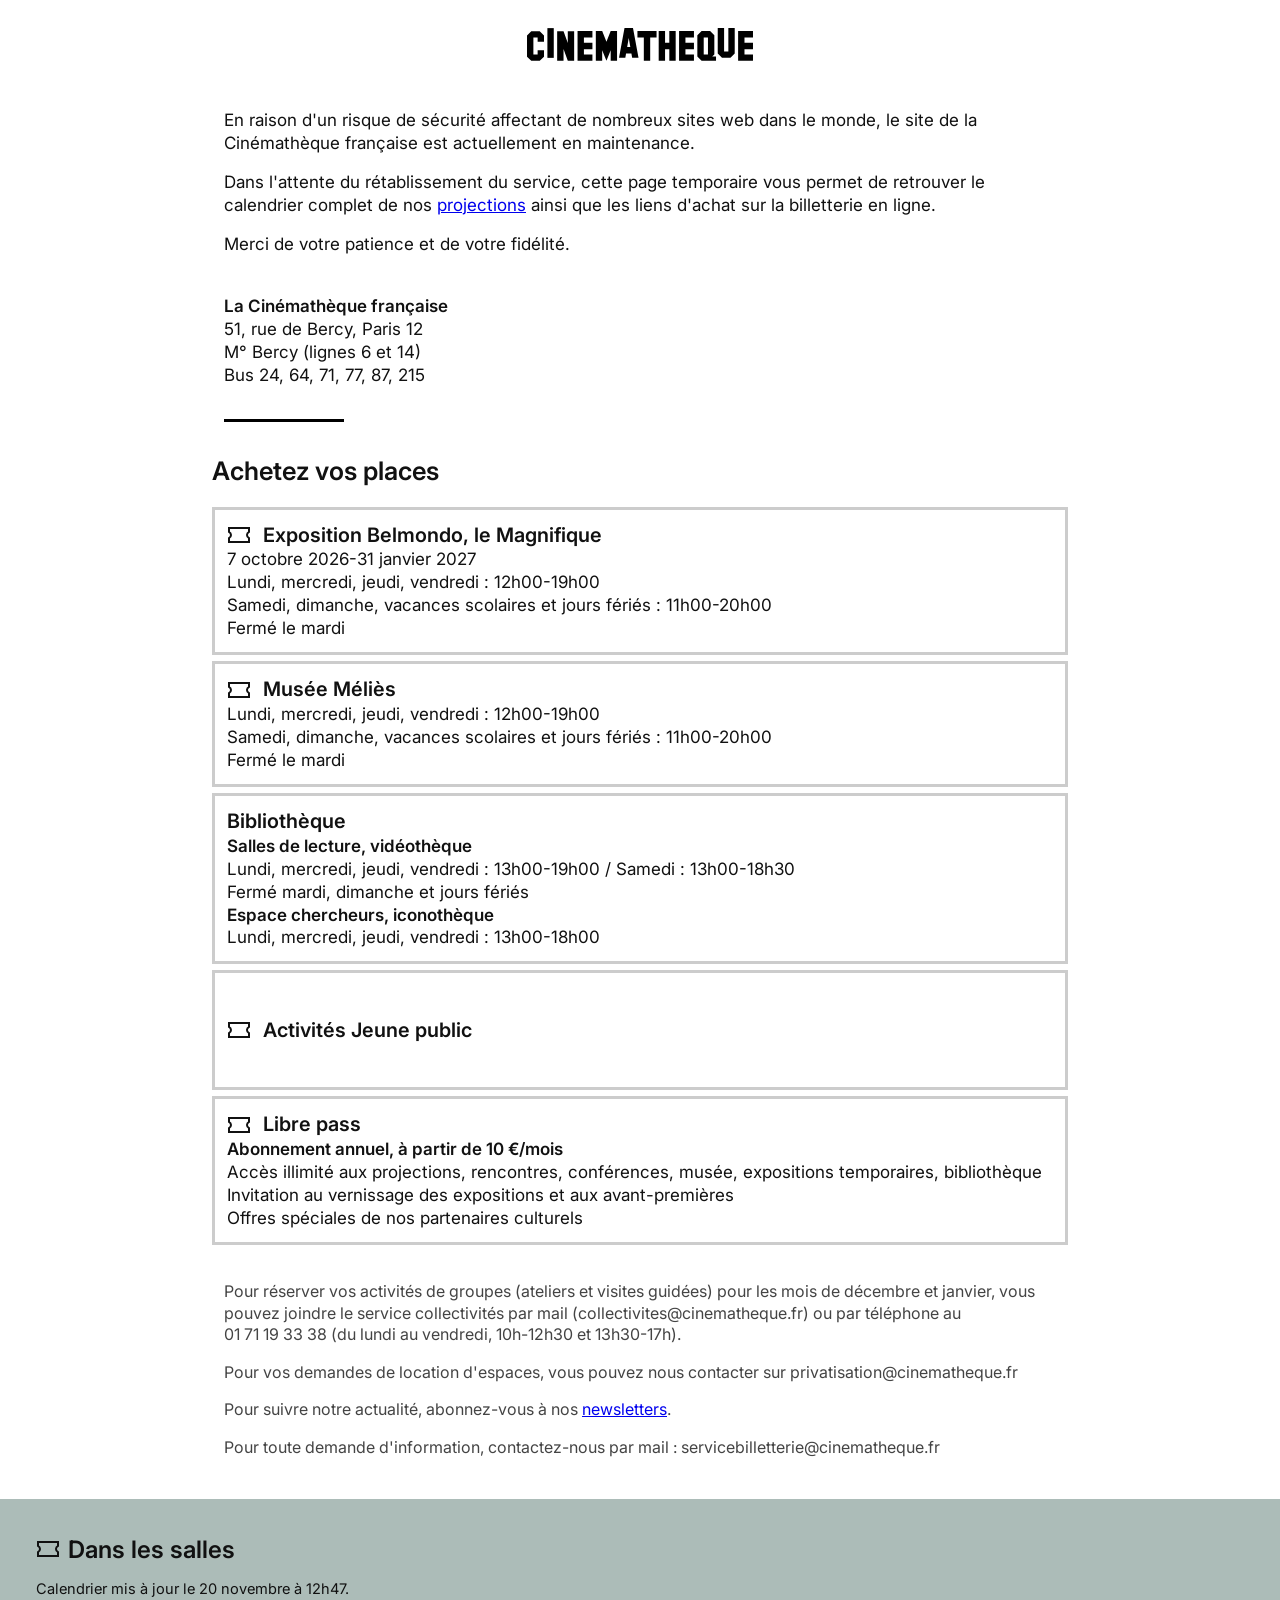
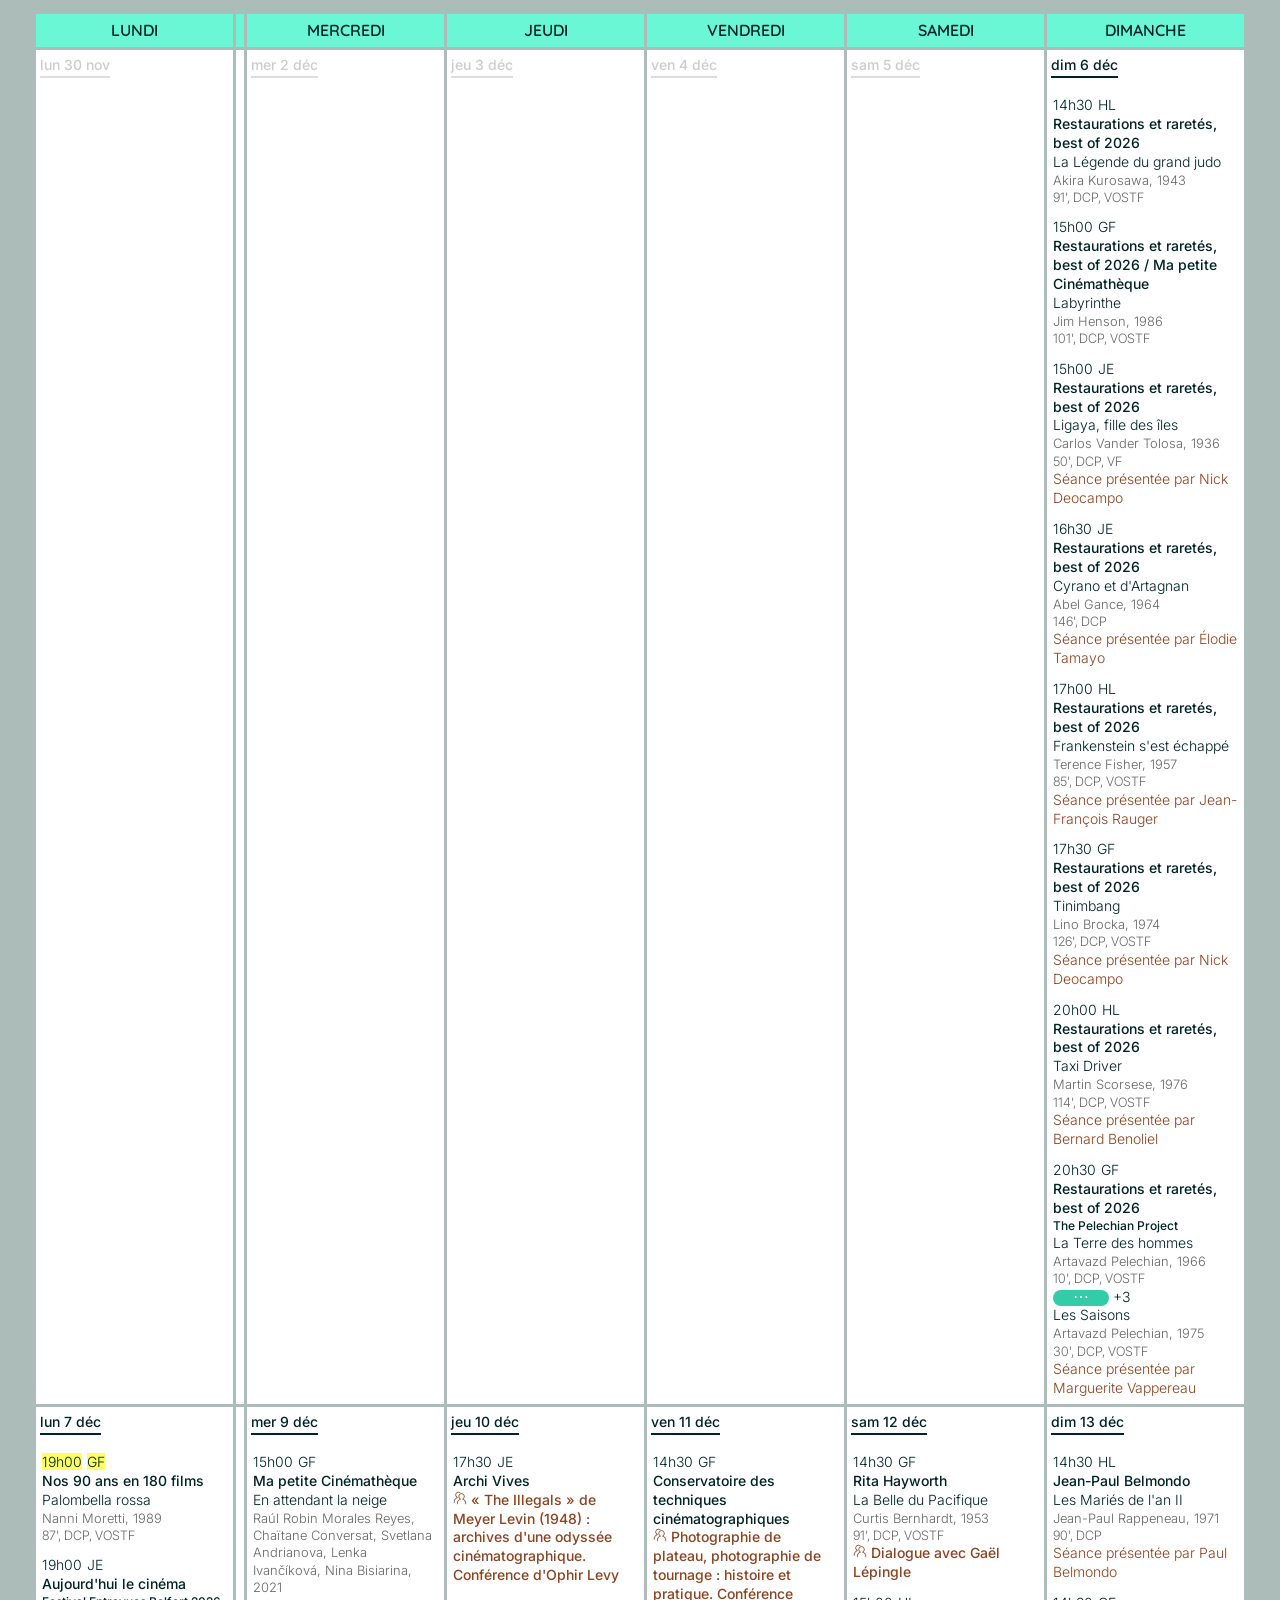
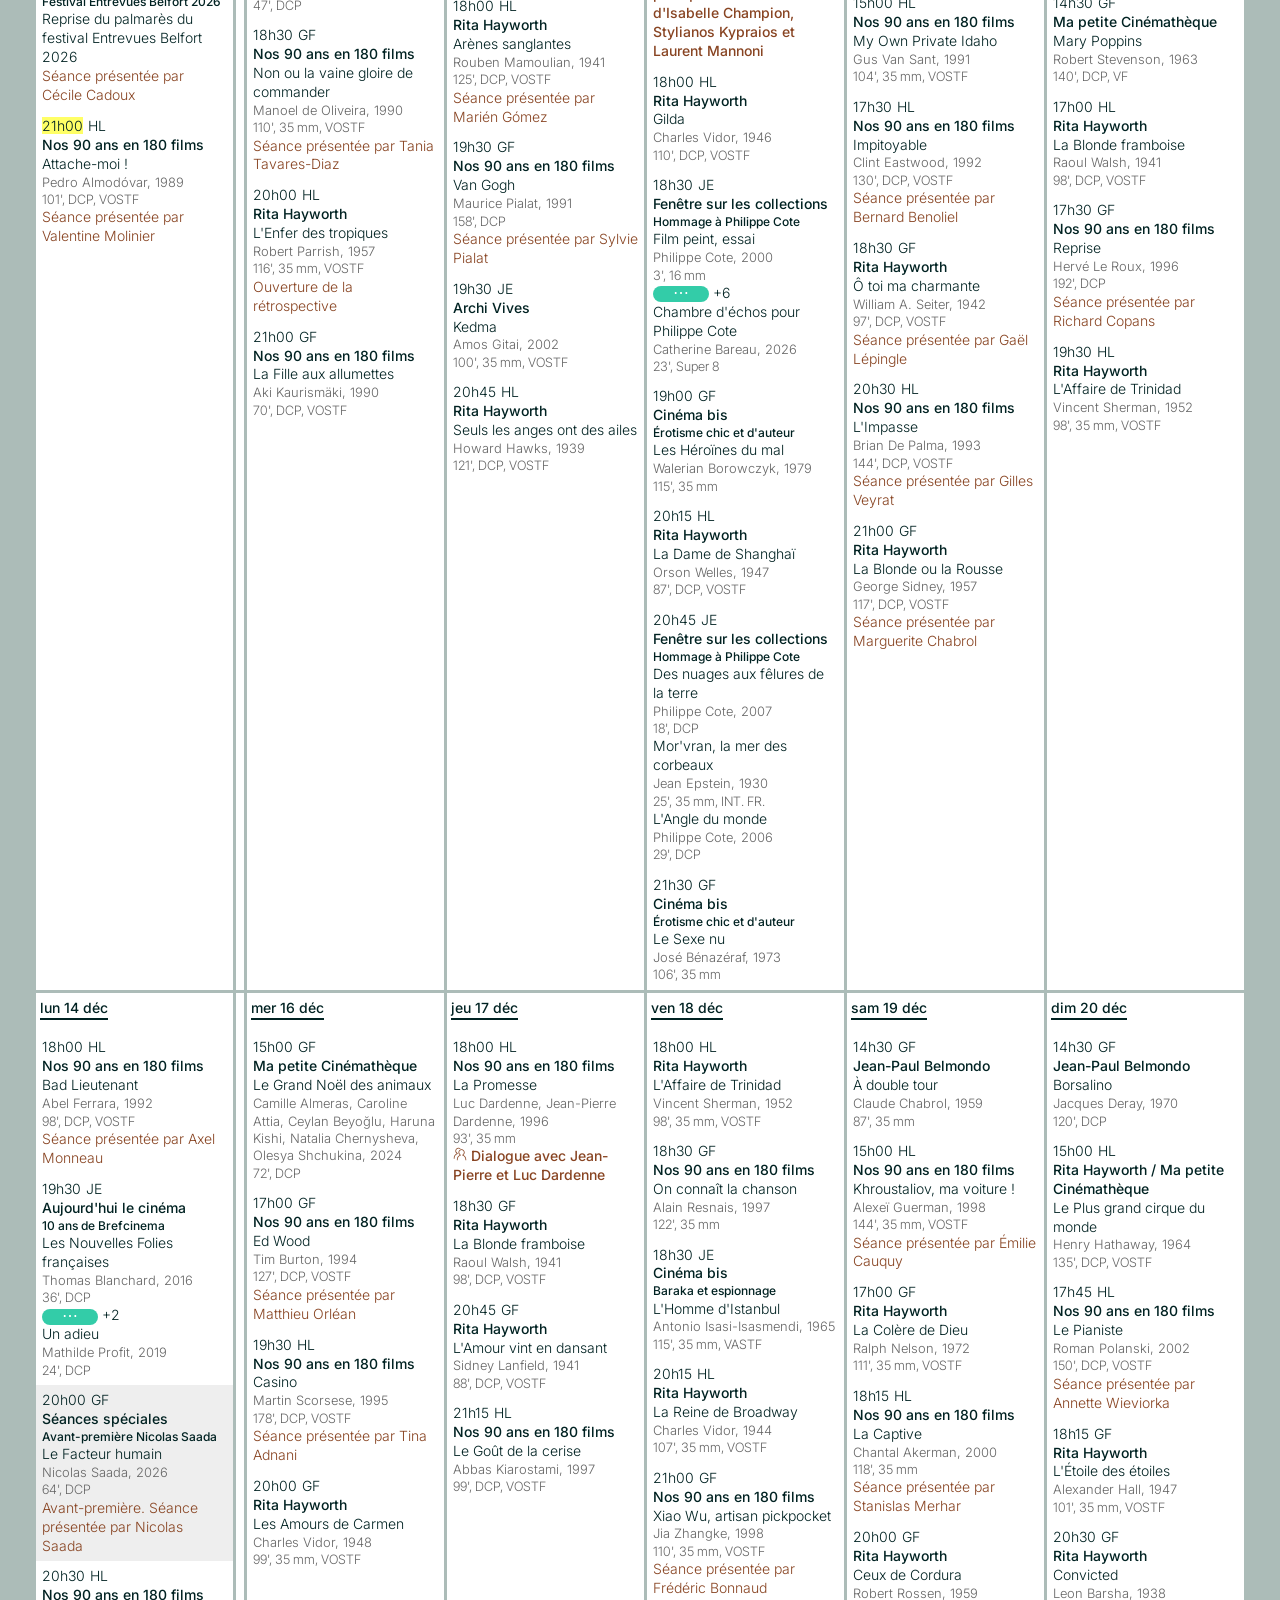
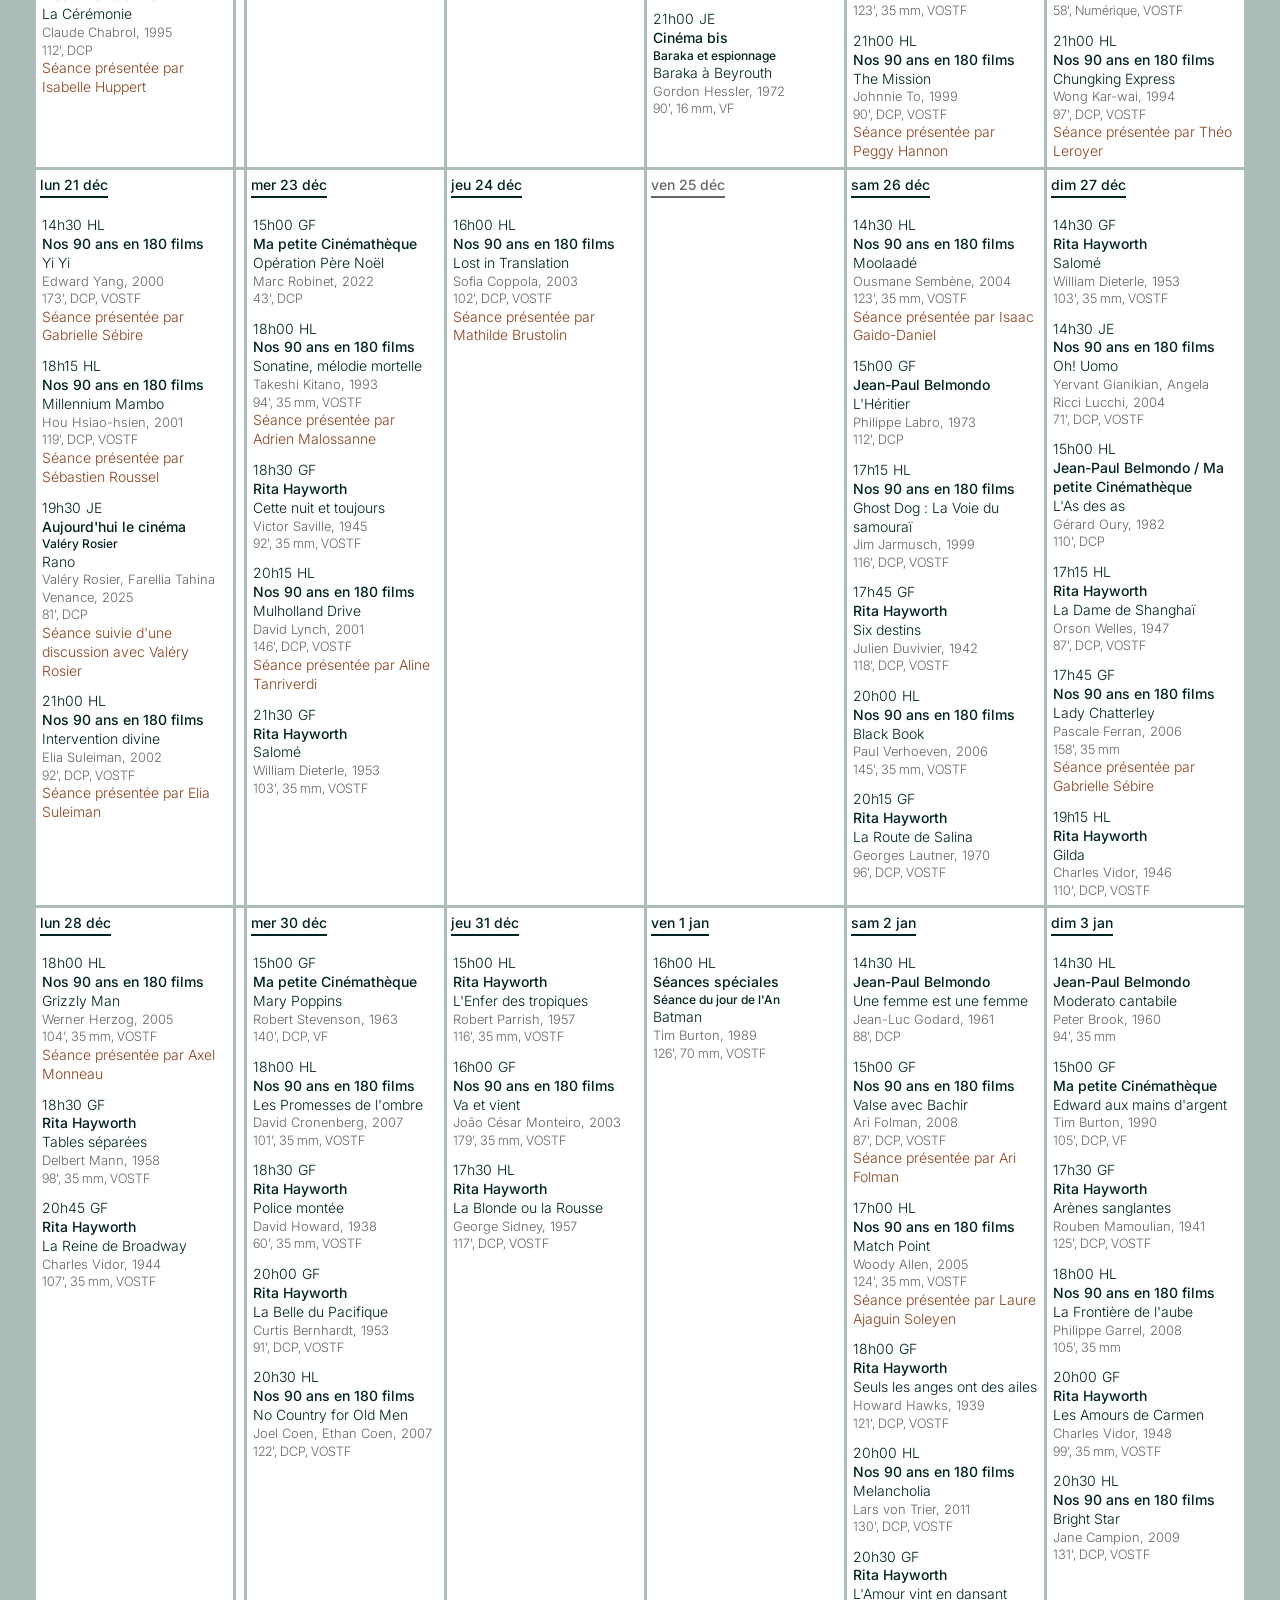
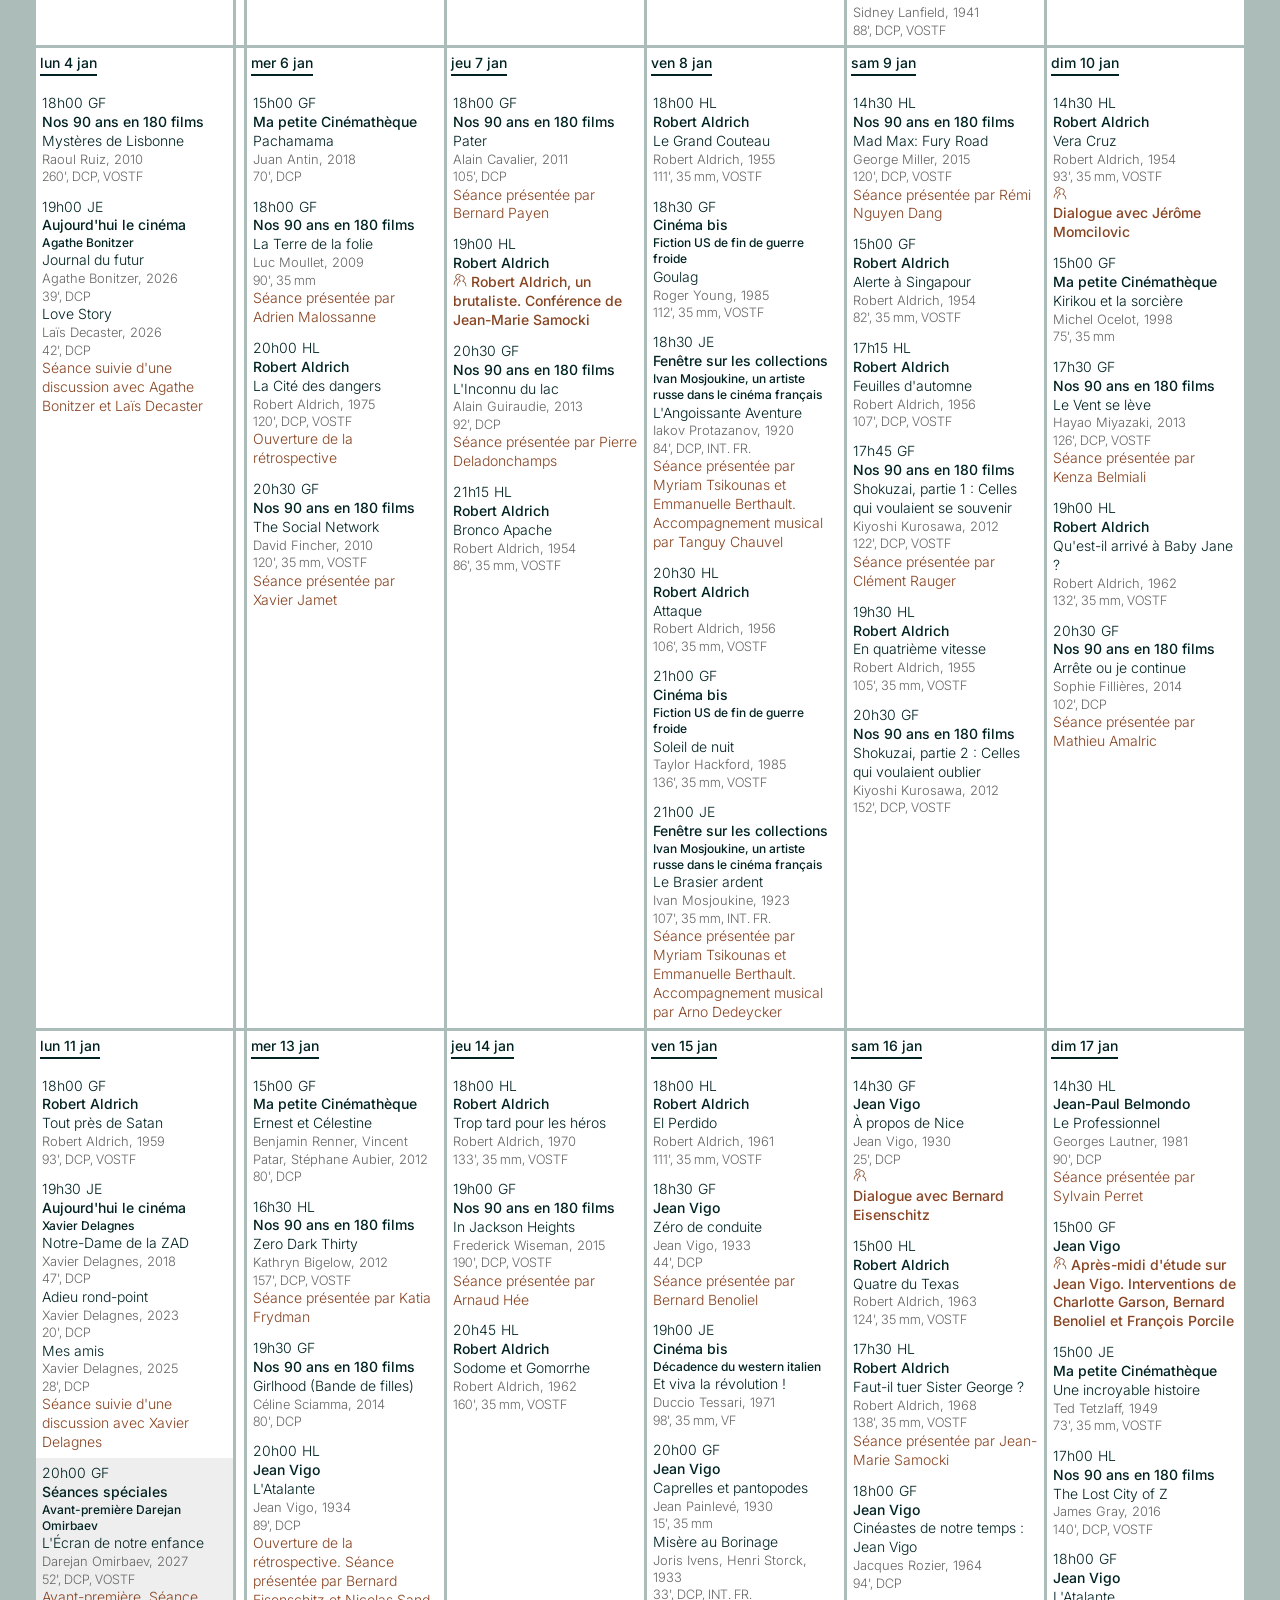
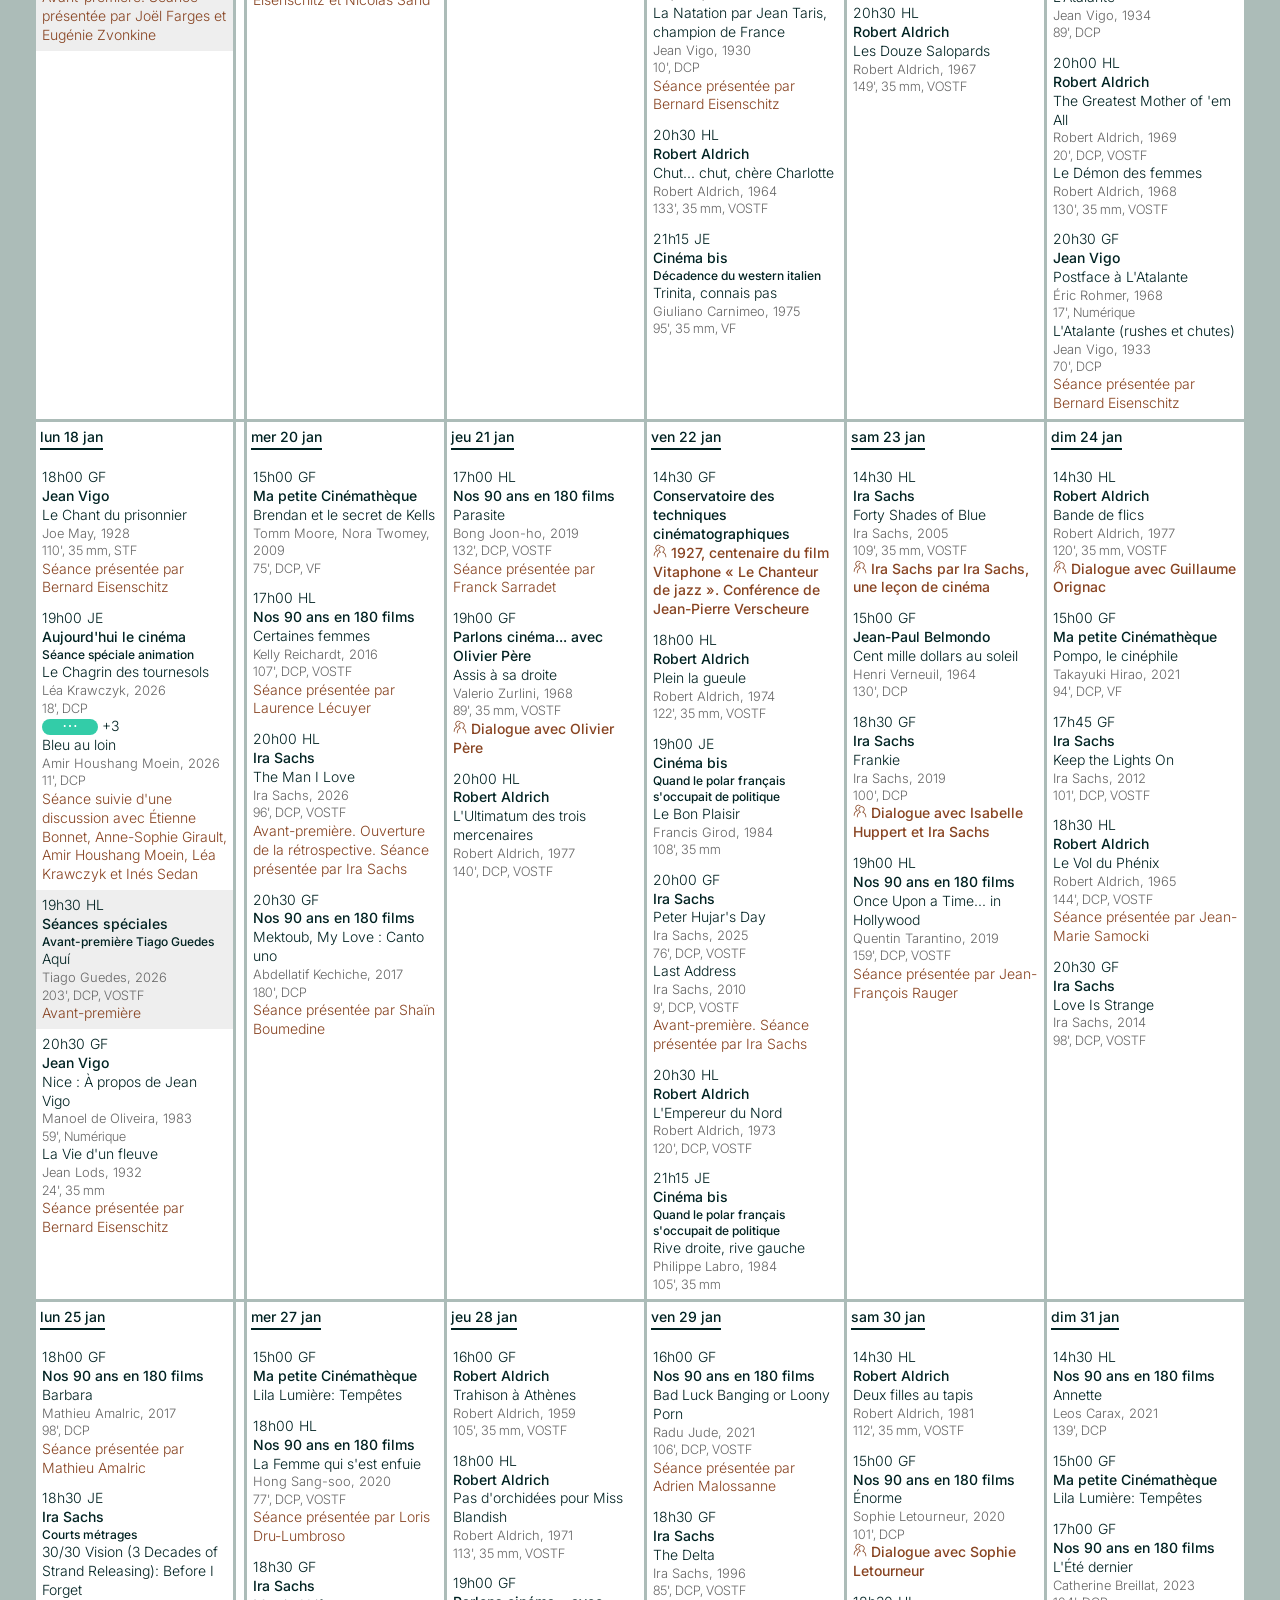
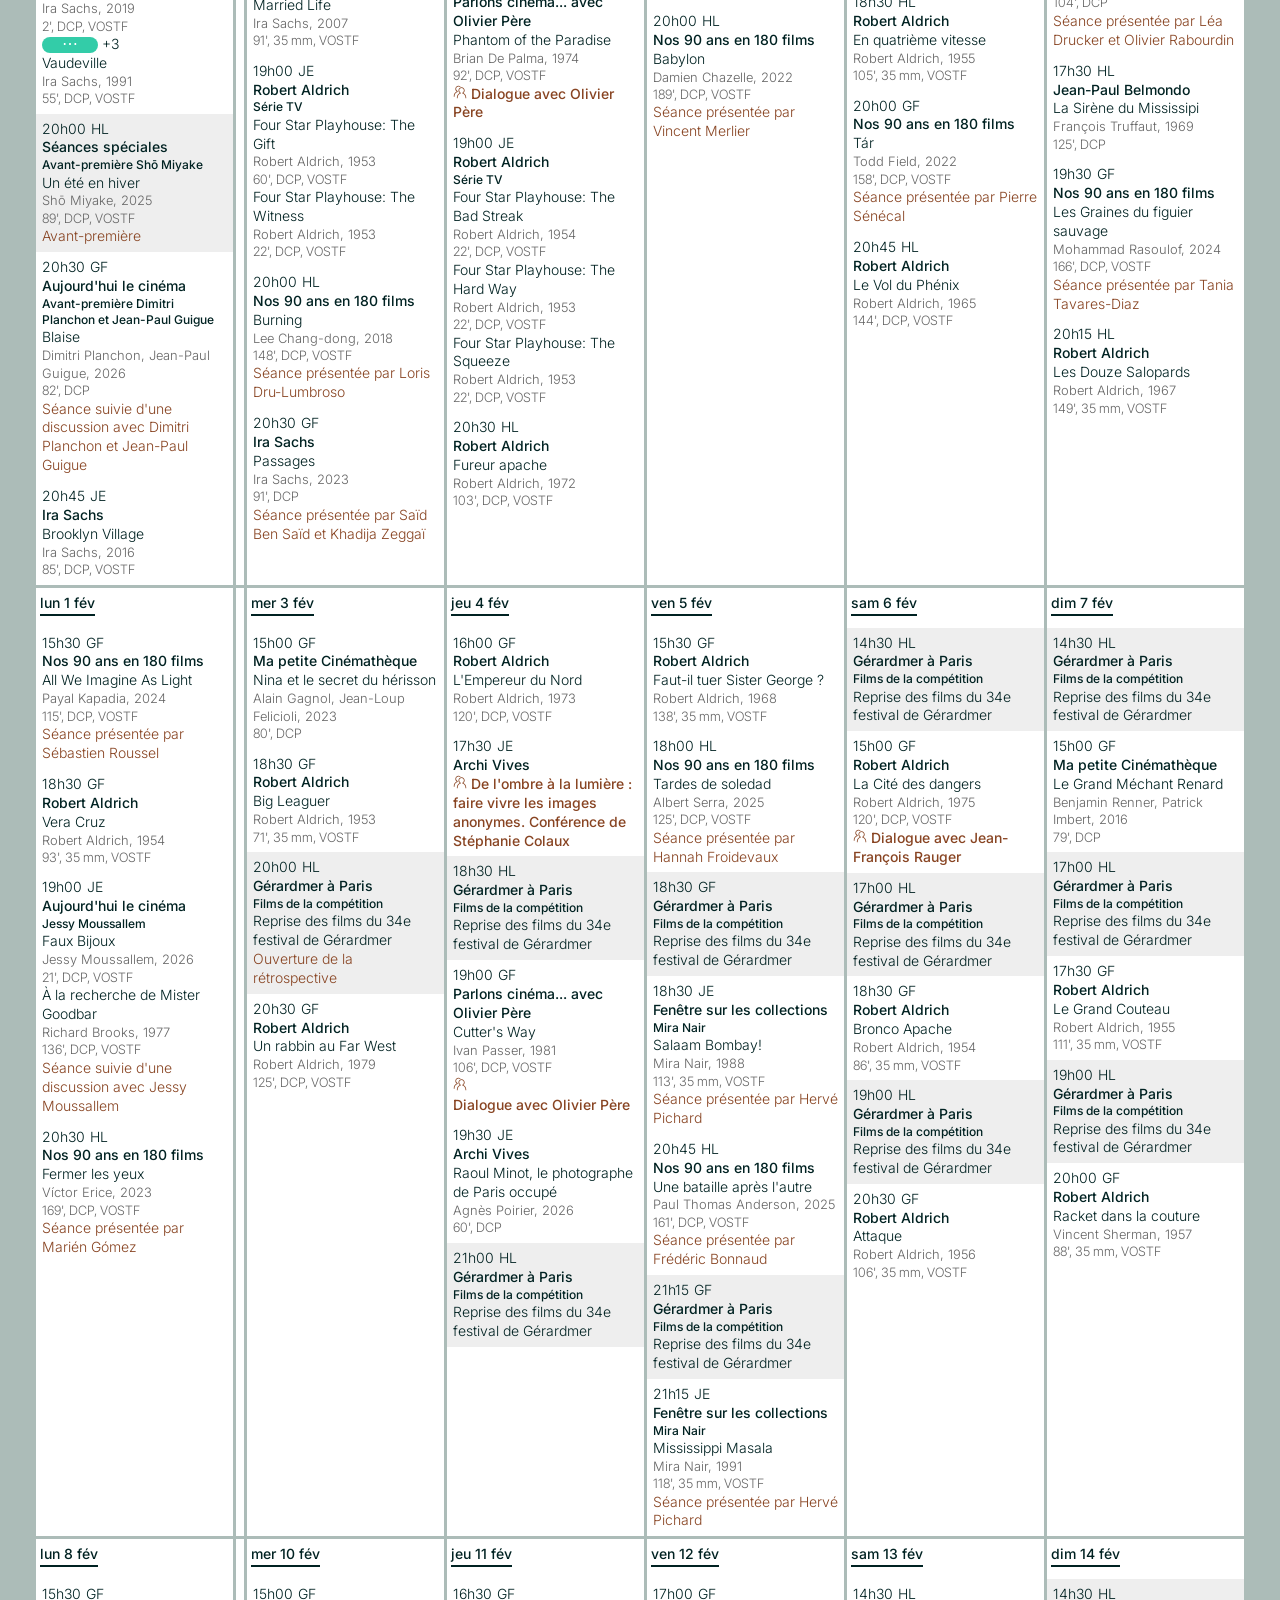
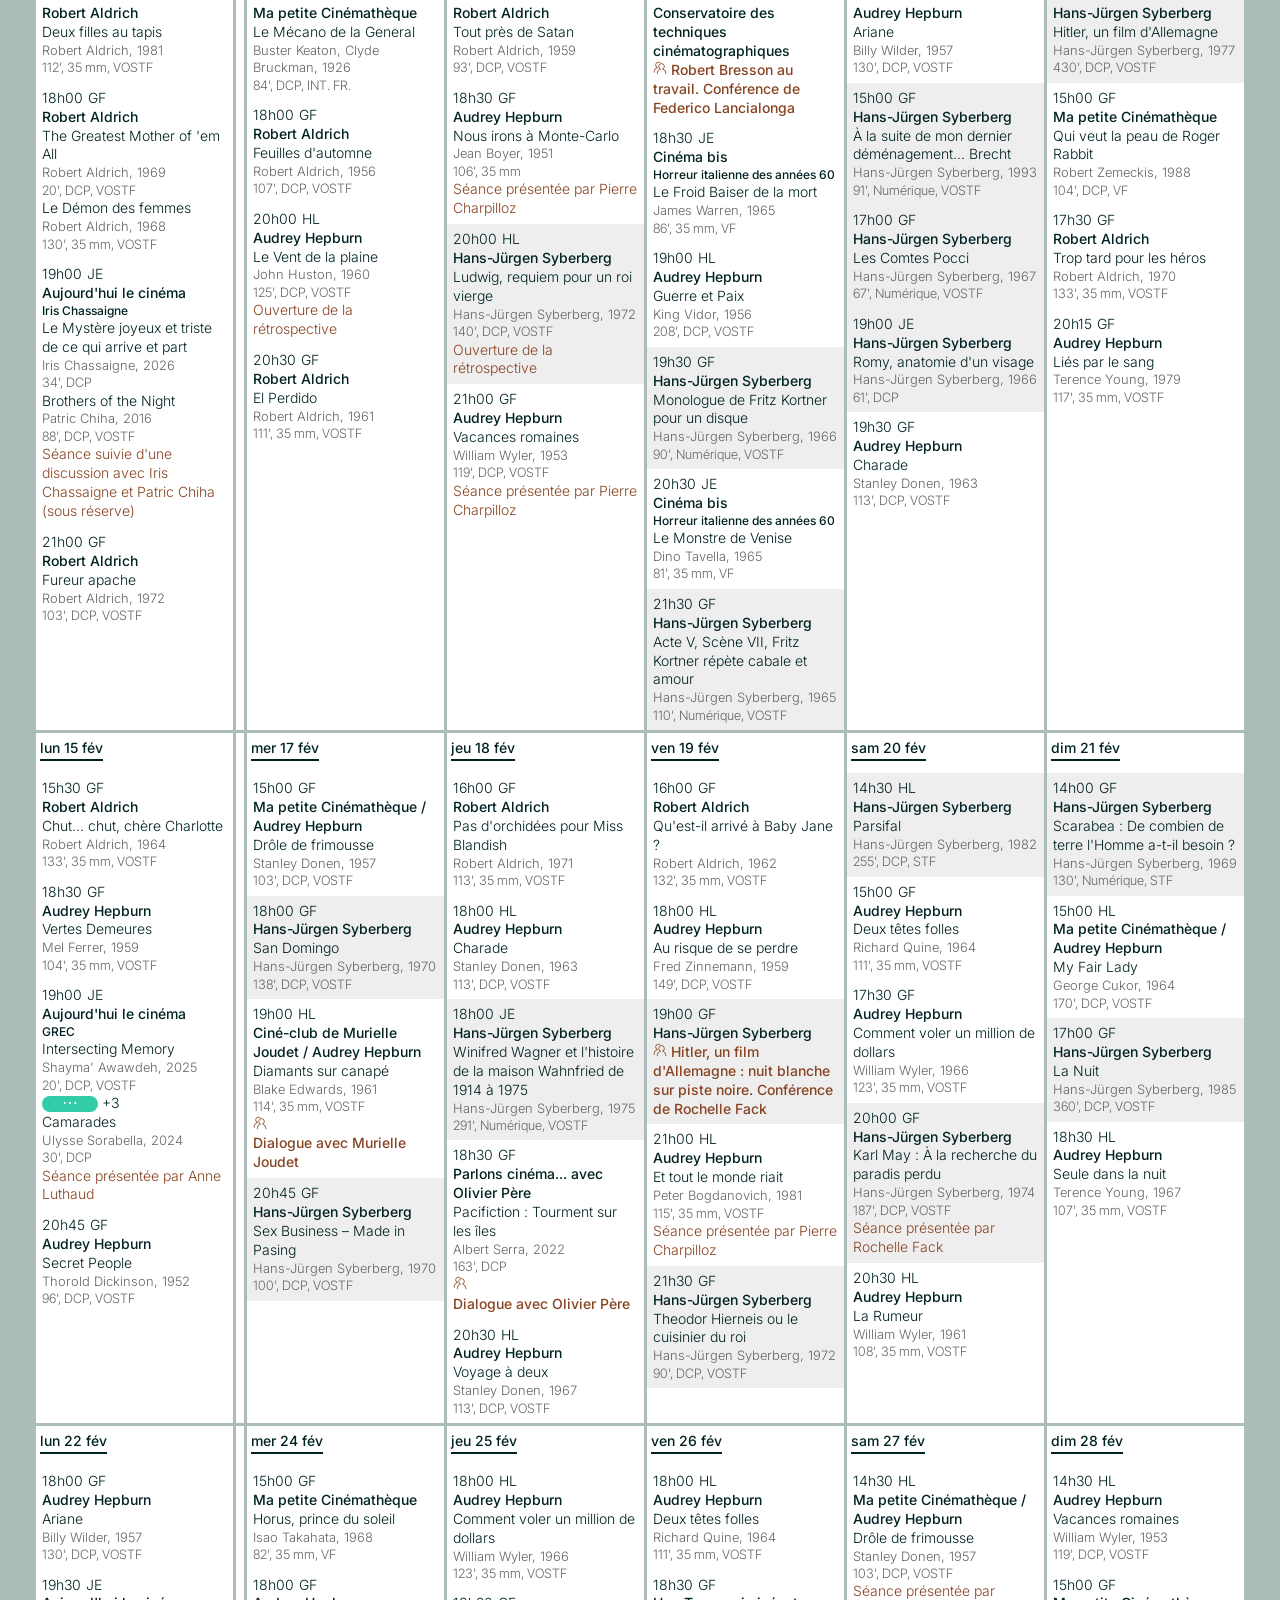
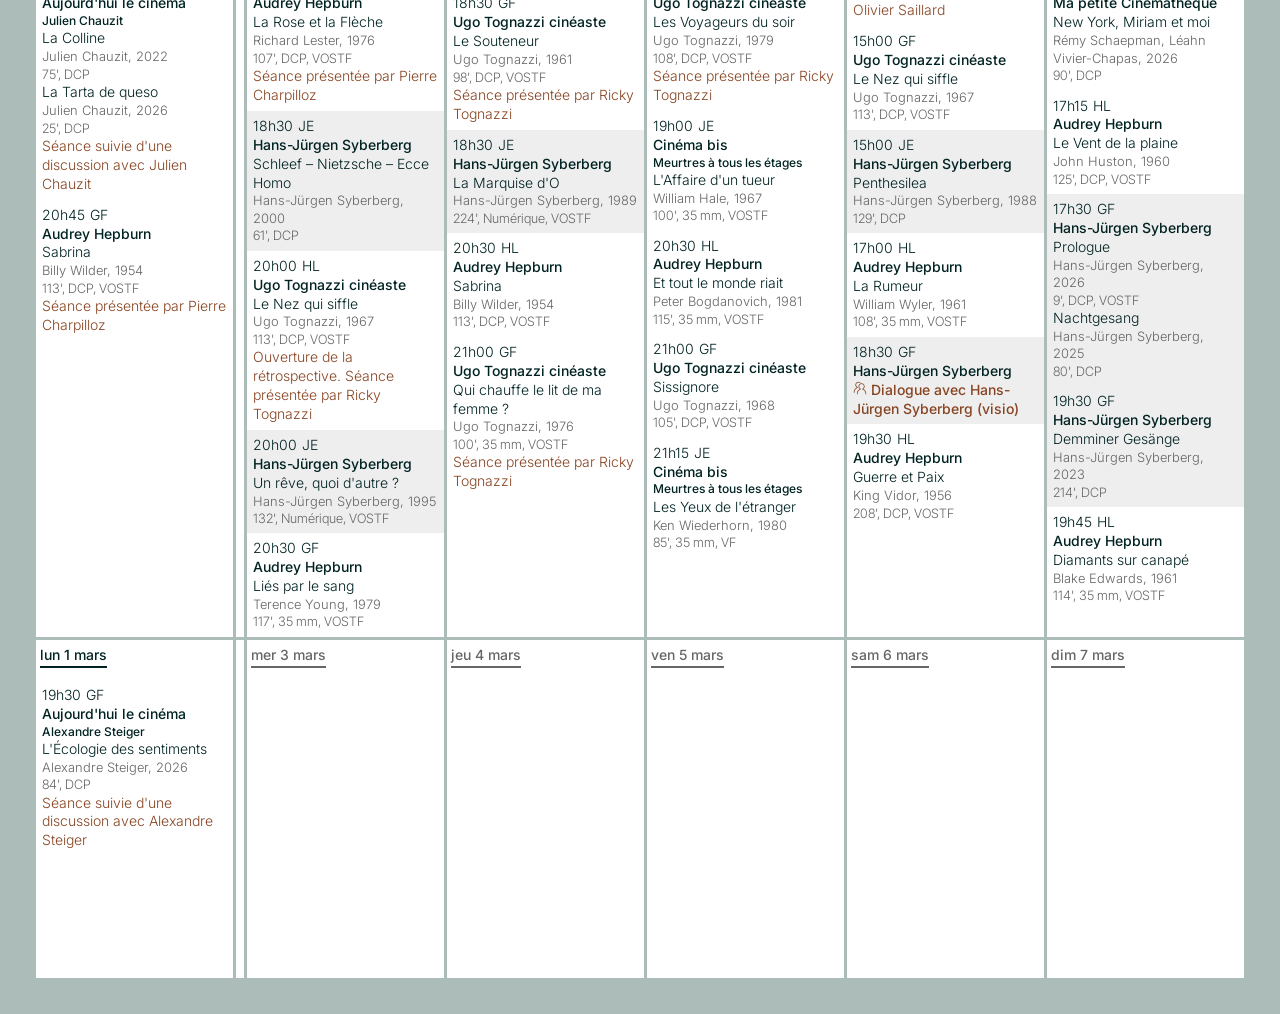
==== commit 50442cfe: "Ajout -18 Damiano" ====
--- a/index.html
+++ b/index.html
@@ -264,7 +264,7 @@
           <span>Dans les salles</span>
         </h2>
         <p style="font-size: 0.9125rem">
-          Calendrier mis à jour le 19 novembre à 13h44.
+          Calendrier mis à jour le 20 novembre à 12h47.
         </p>
         <div class="calendar">
           <div class="day header">
@@ -2298,6 +2298,7 @@
                     </div>
                   </div>
                   <div class="mention">
+                    <span class="changed">Interdit -18 ans</span><br />
                     Séance suivie d'une discussion avec Christar Damiano et
                     Gerard Damiano Jr.
                   </div>
@@ -2367,6 +2368,7 @@
                     </div>
                   </div>
                   <div class="mention">
+                    <span class="changed">Interdit -18 ans</span><br />
                     Séance présentée par Christar Damiano et Gerard Damiano Jr.
                   </div>
                 </div>
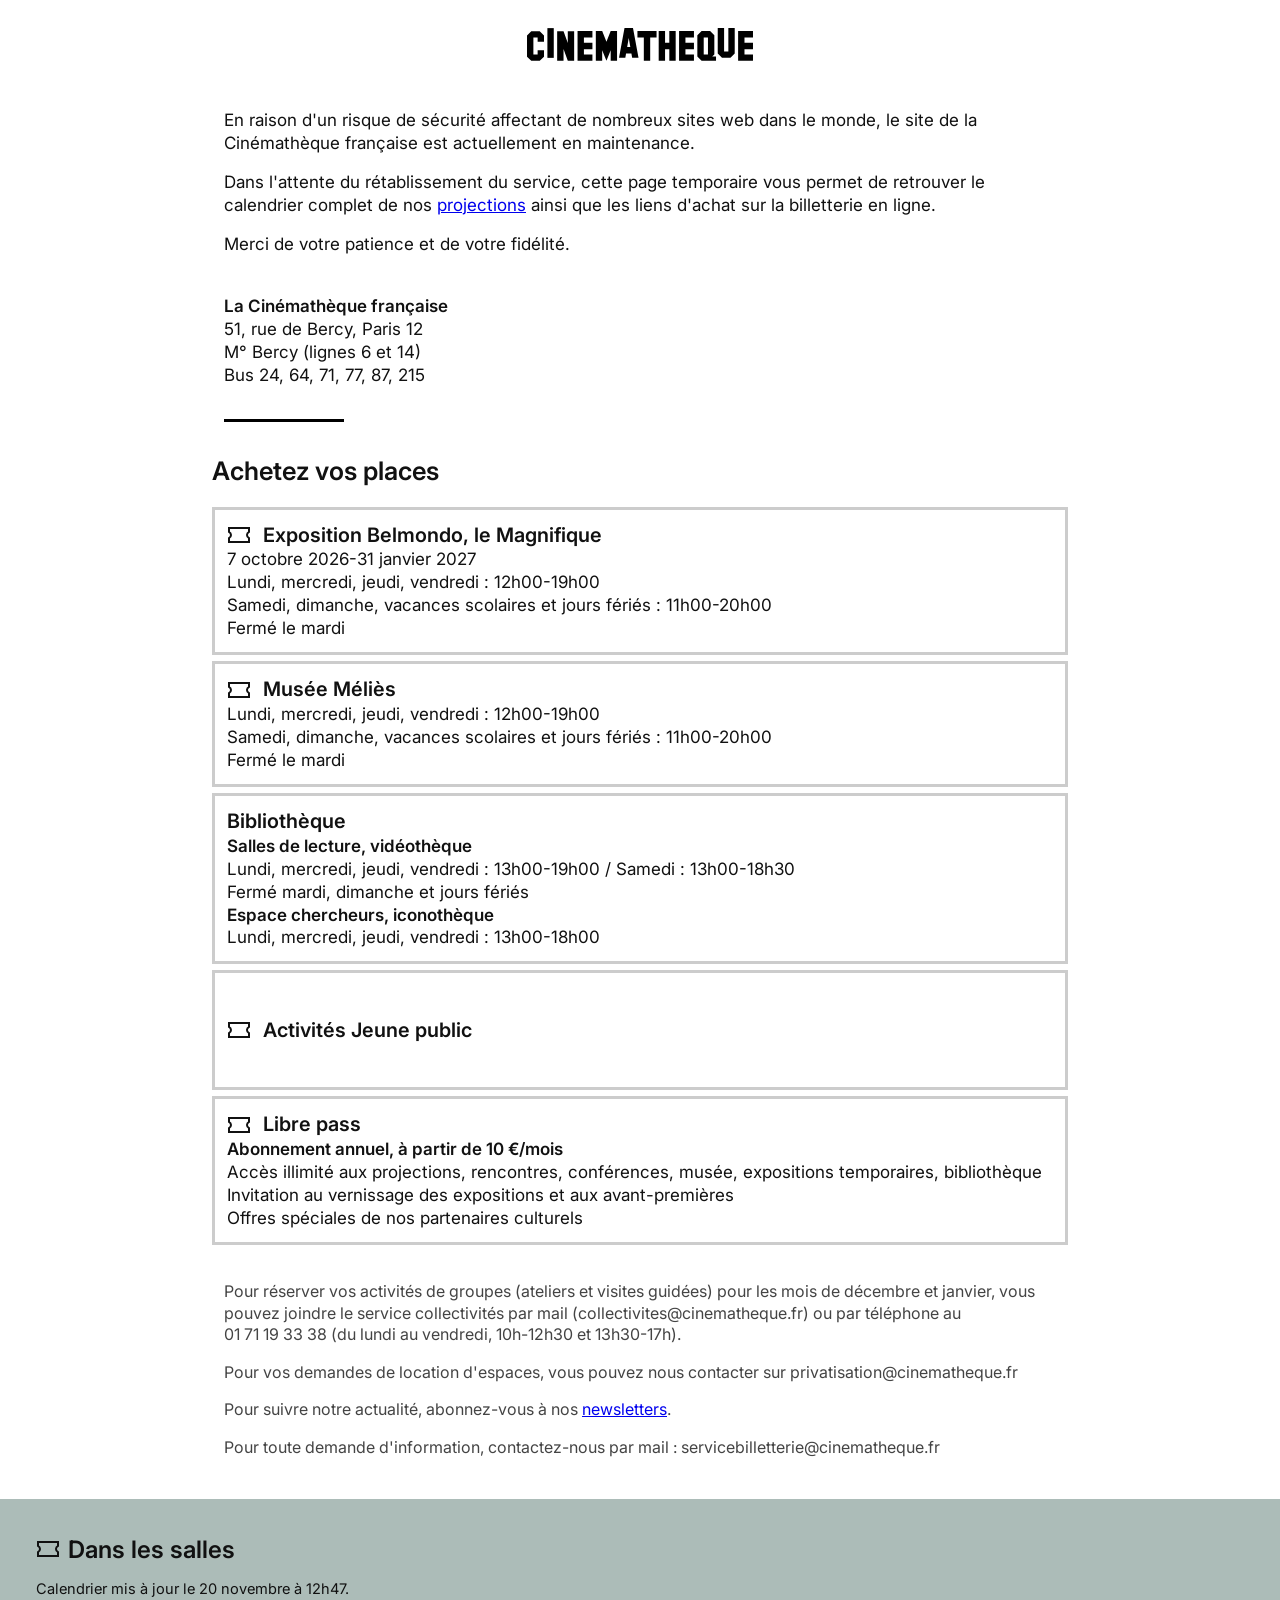
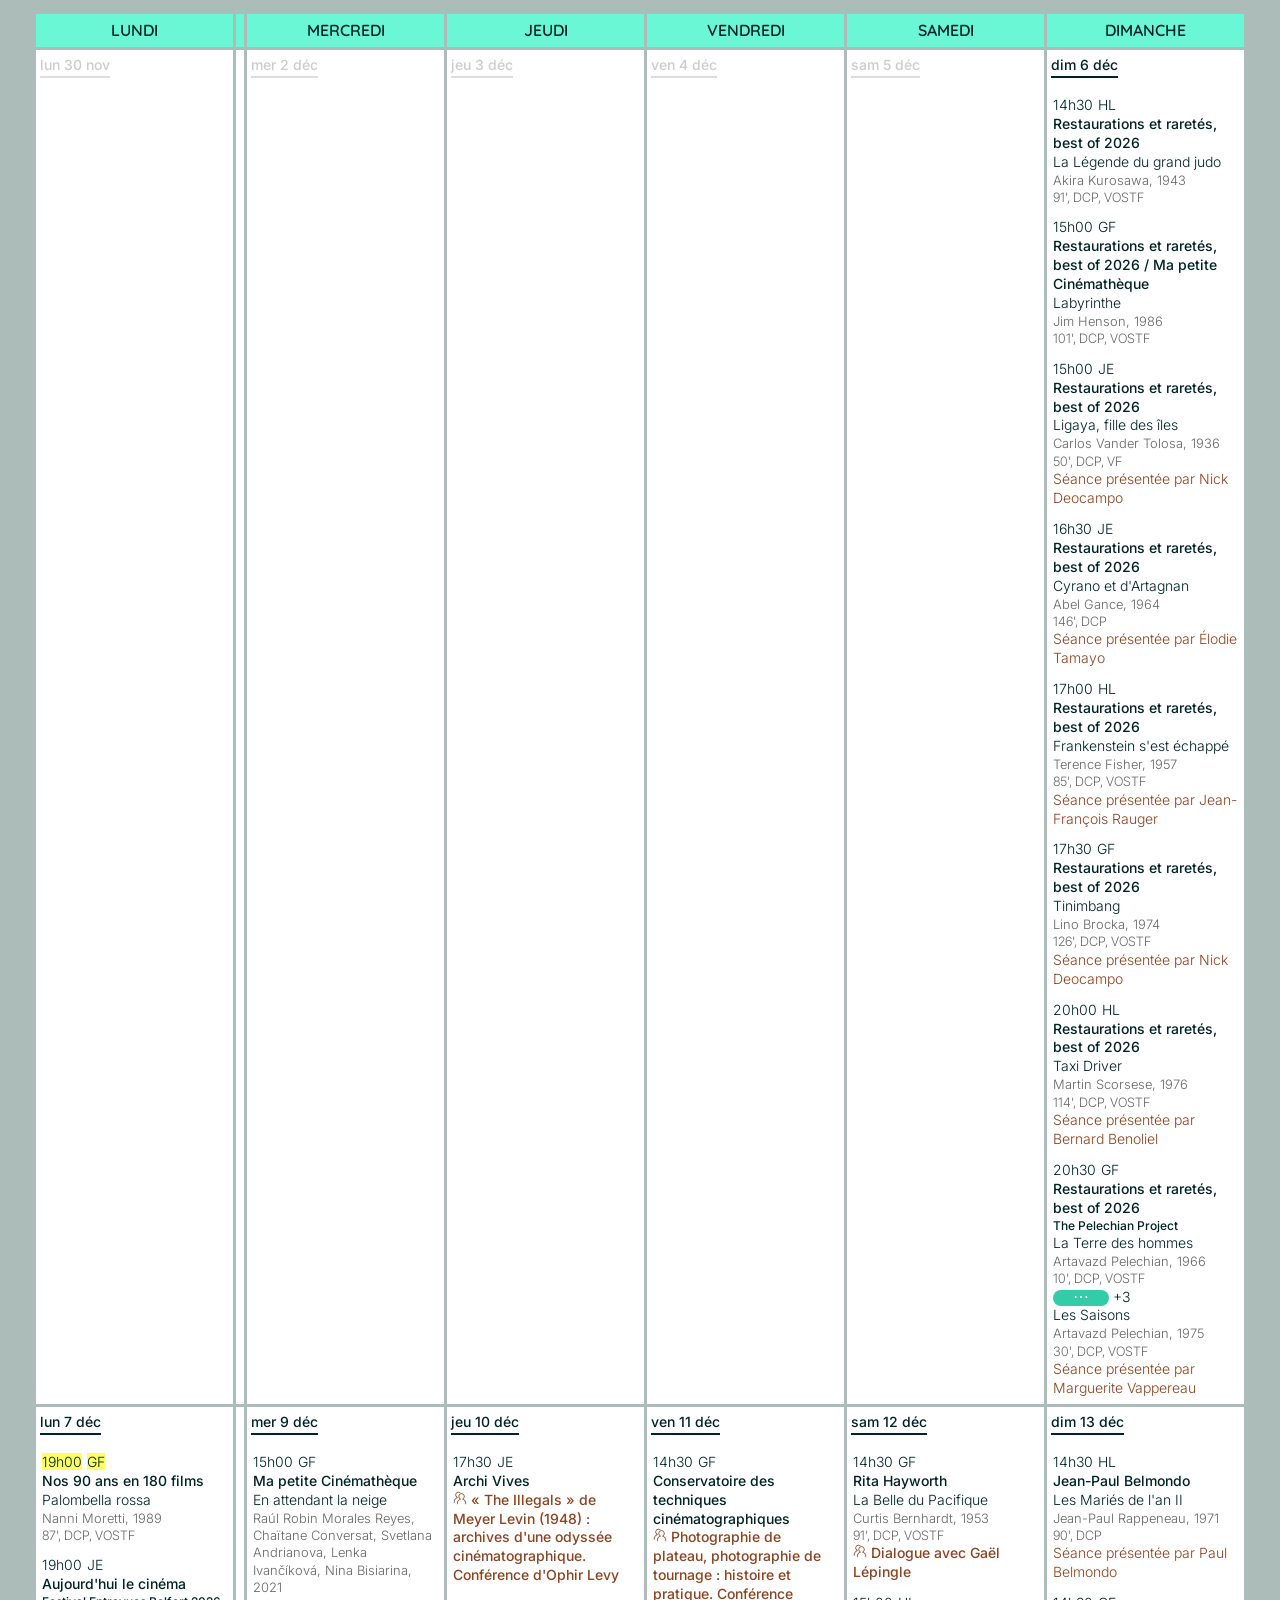
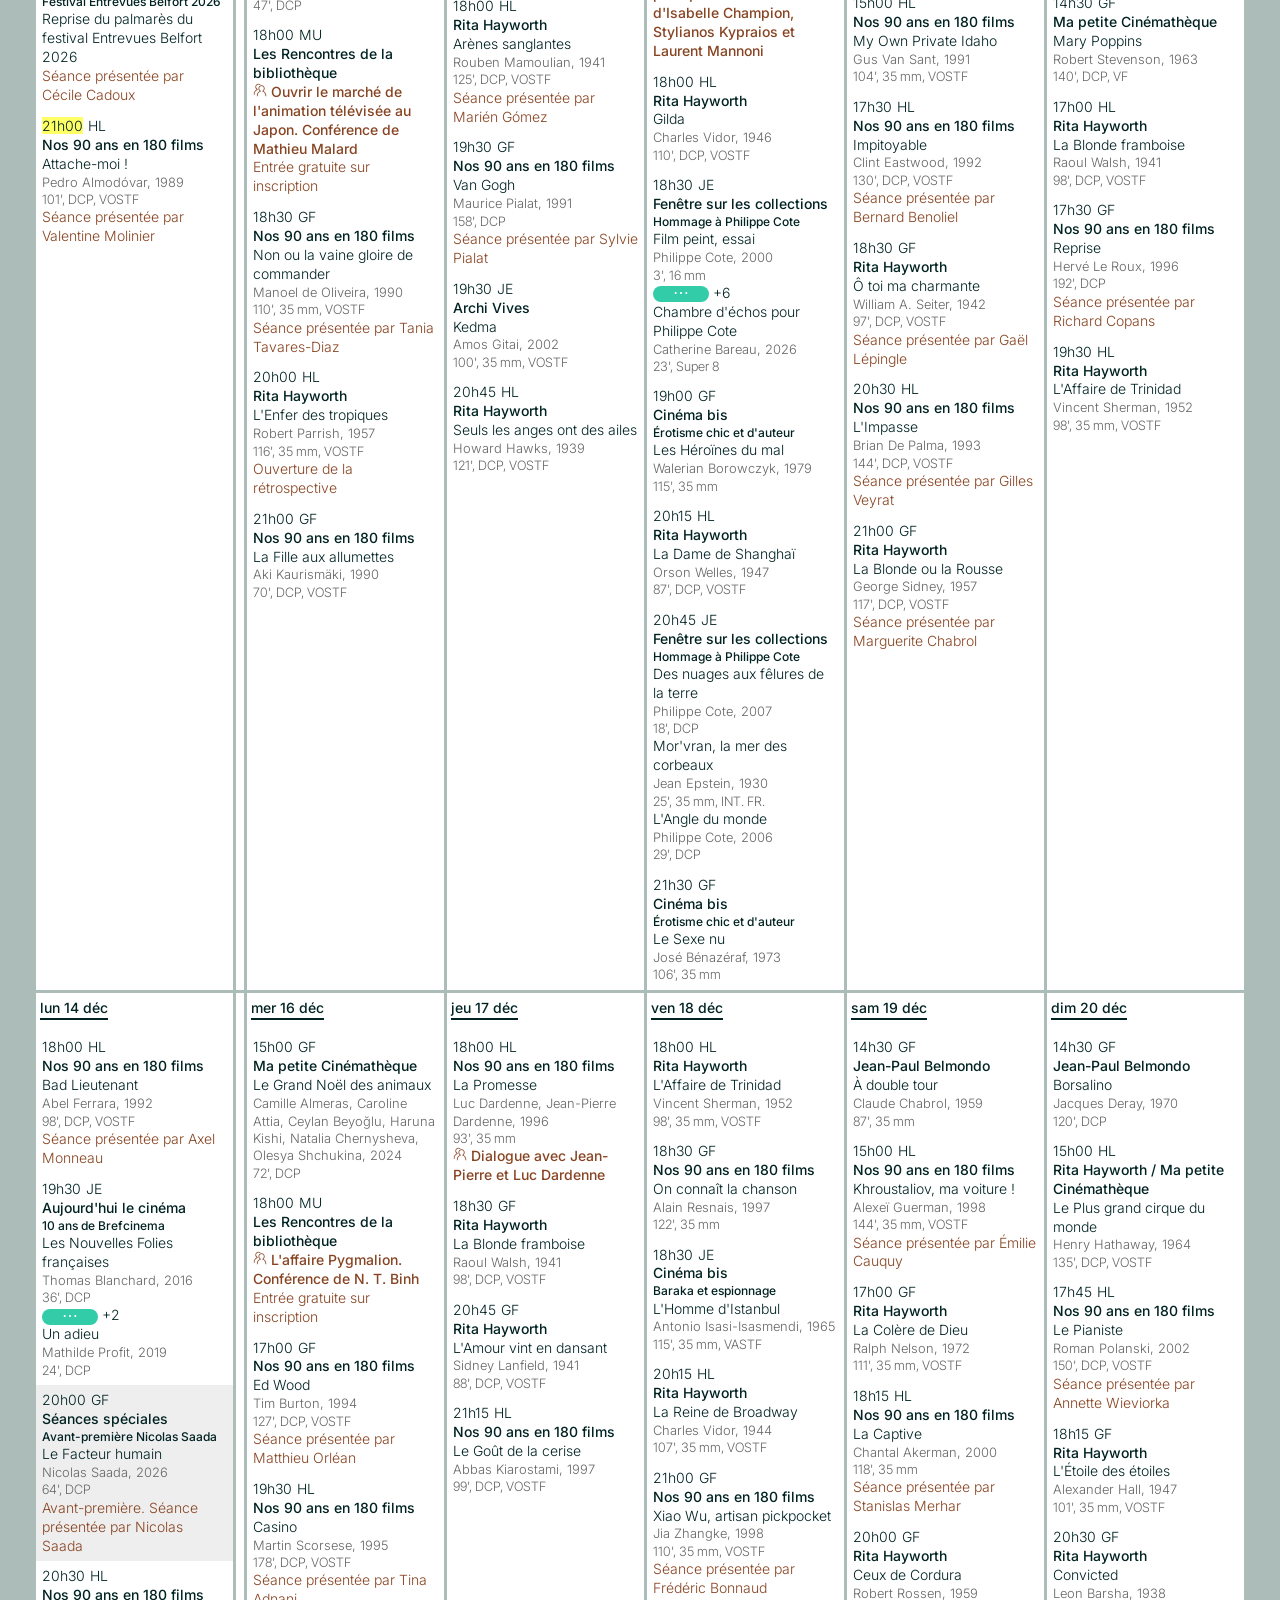
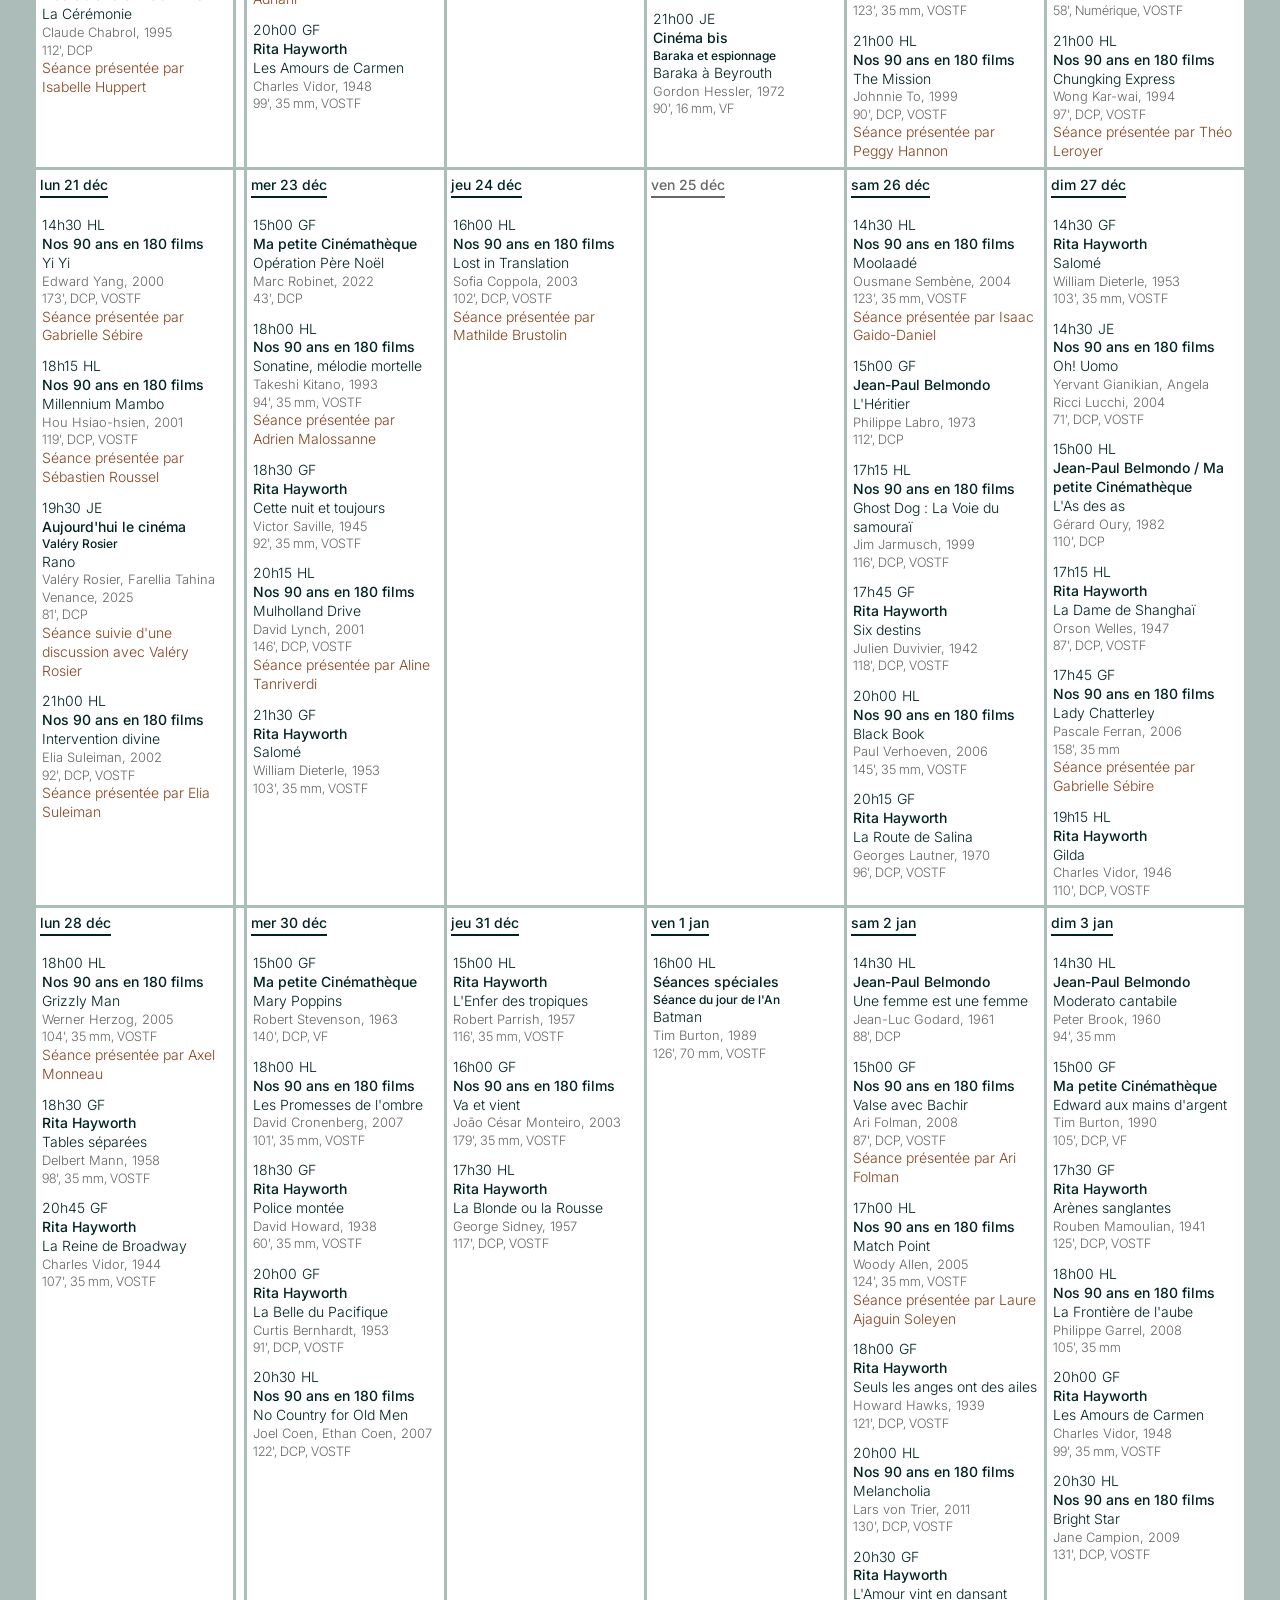
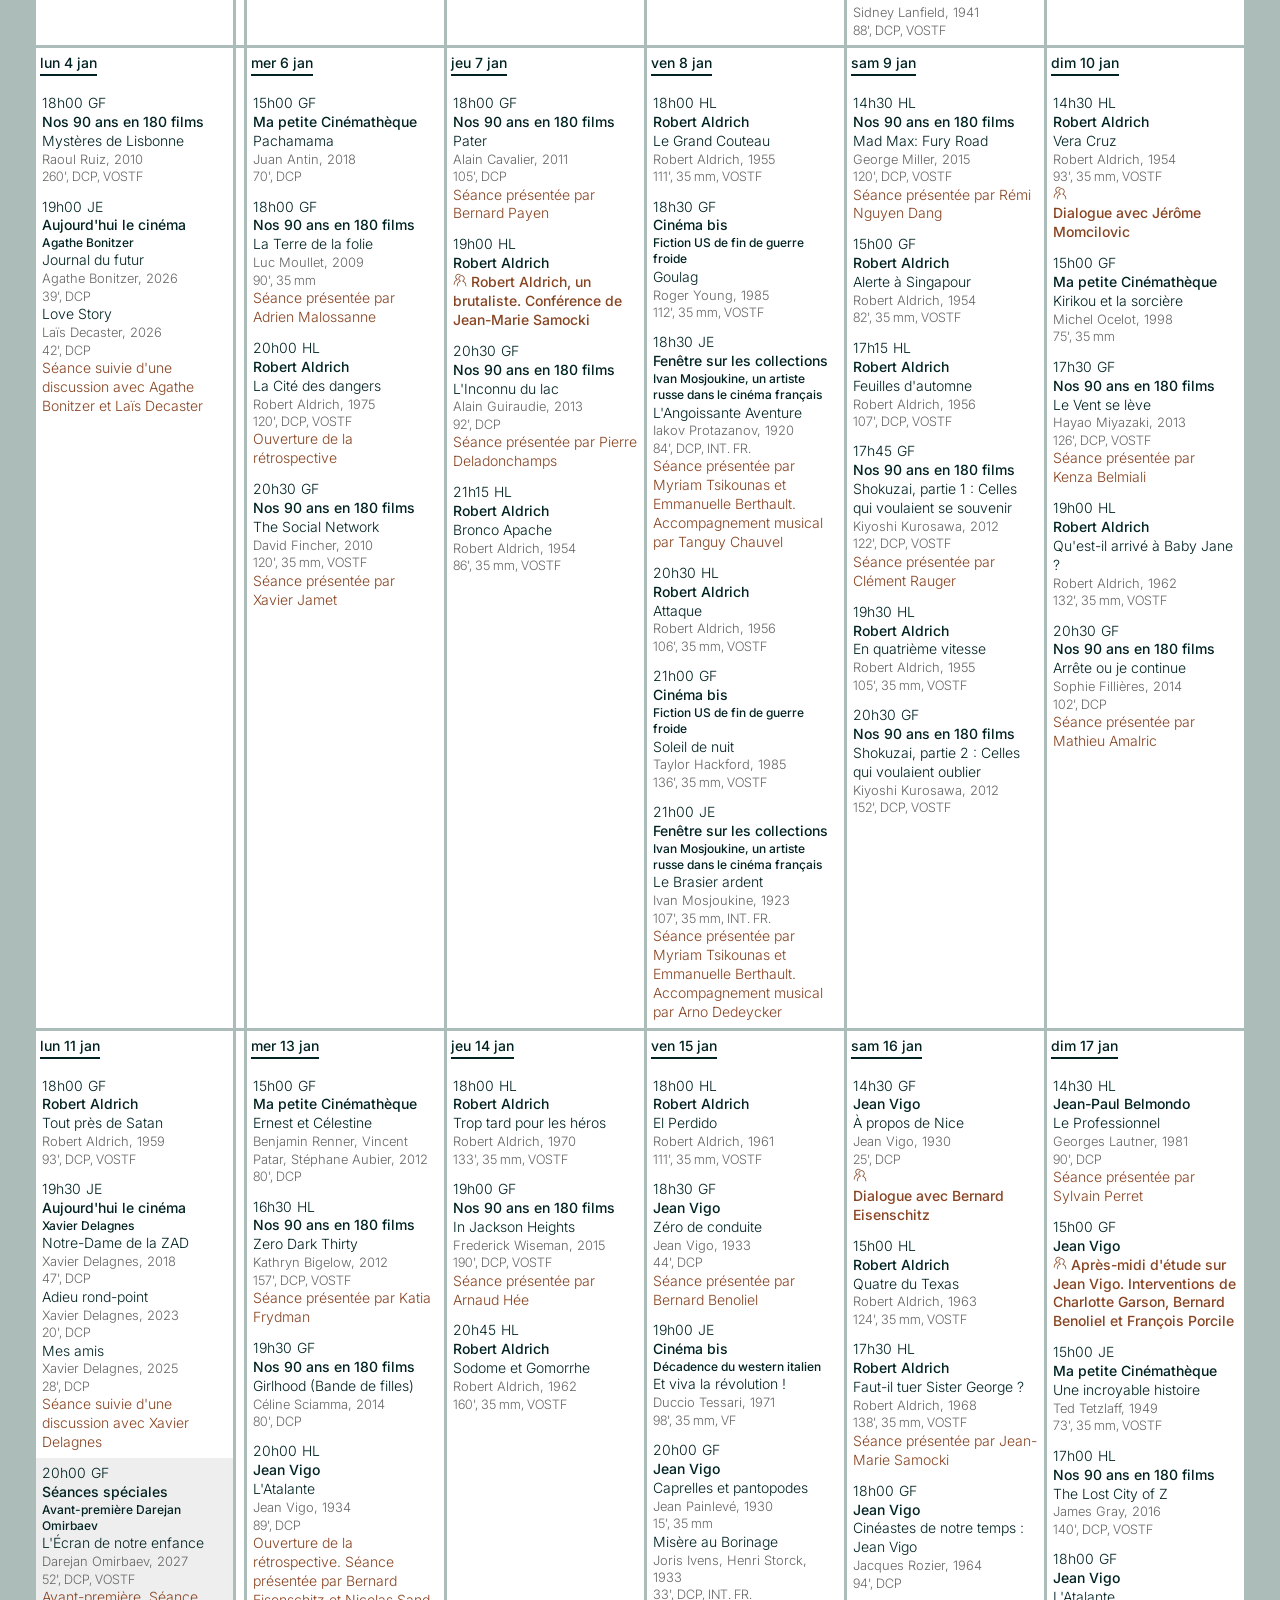
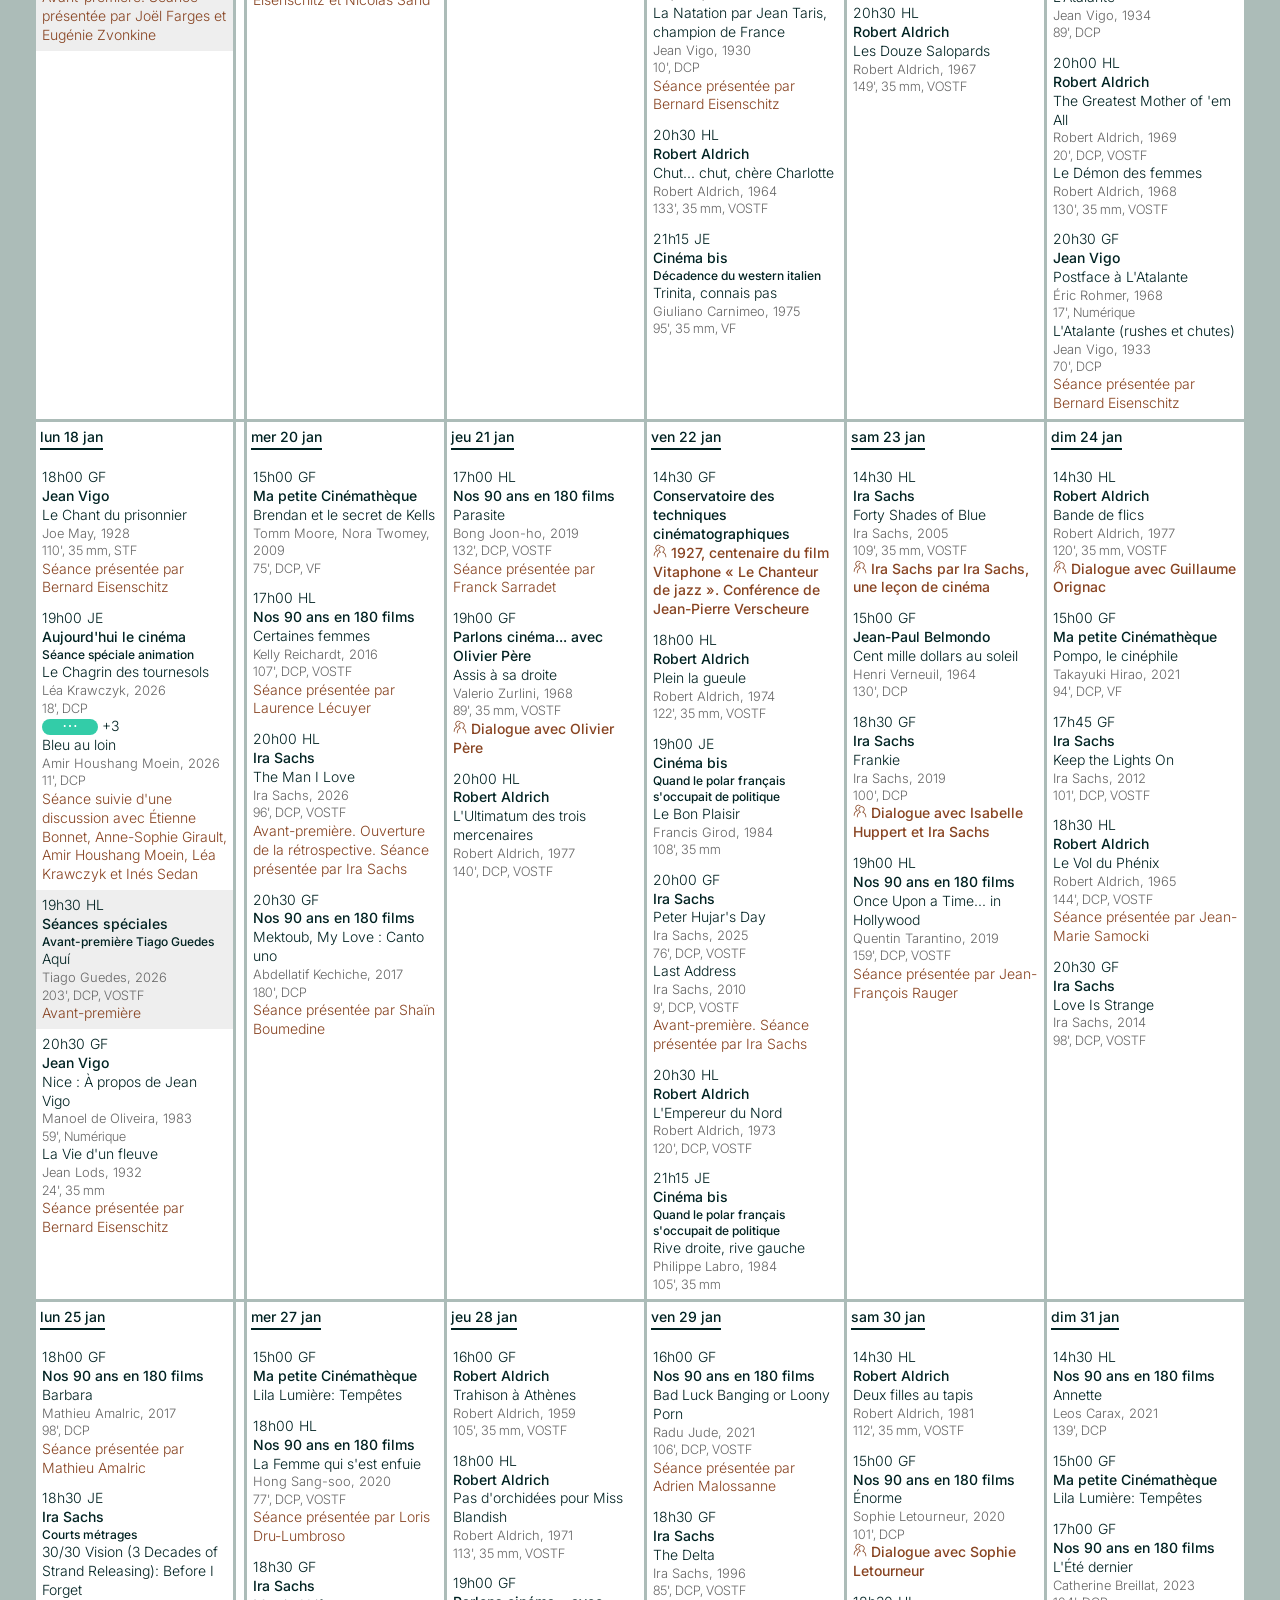
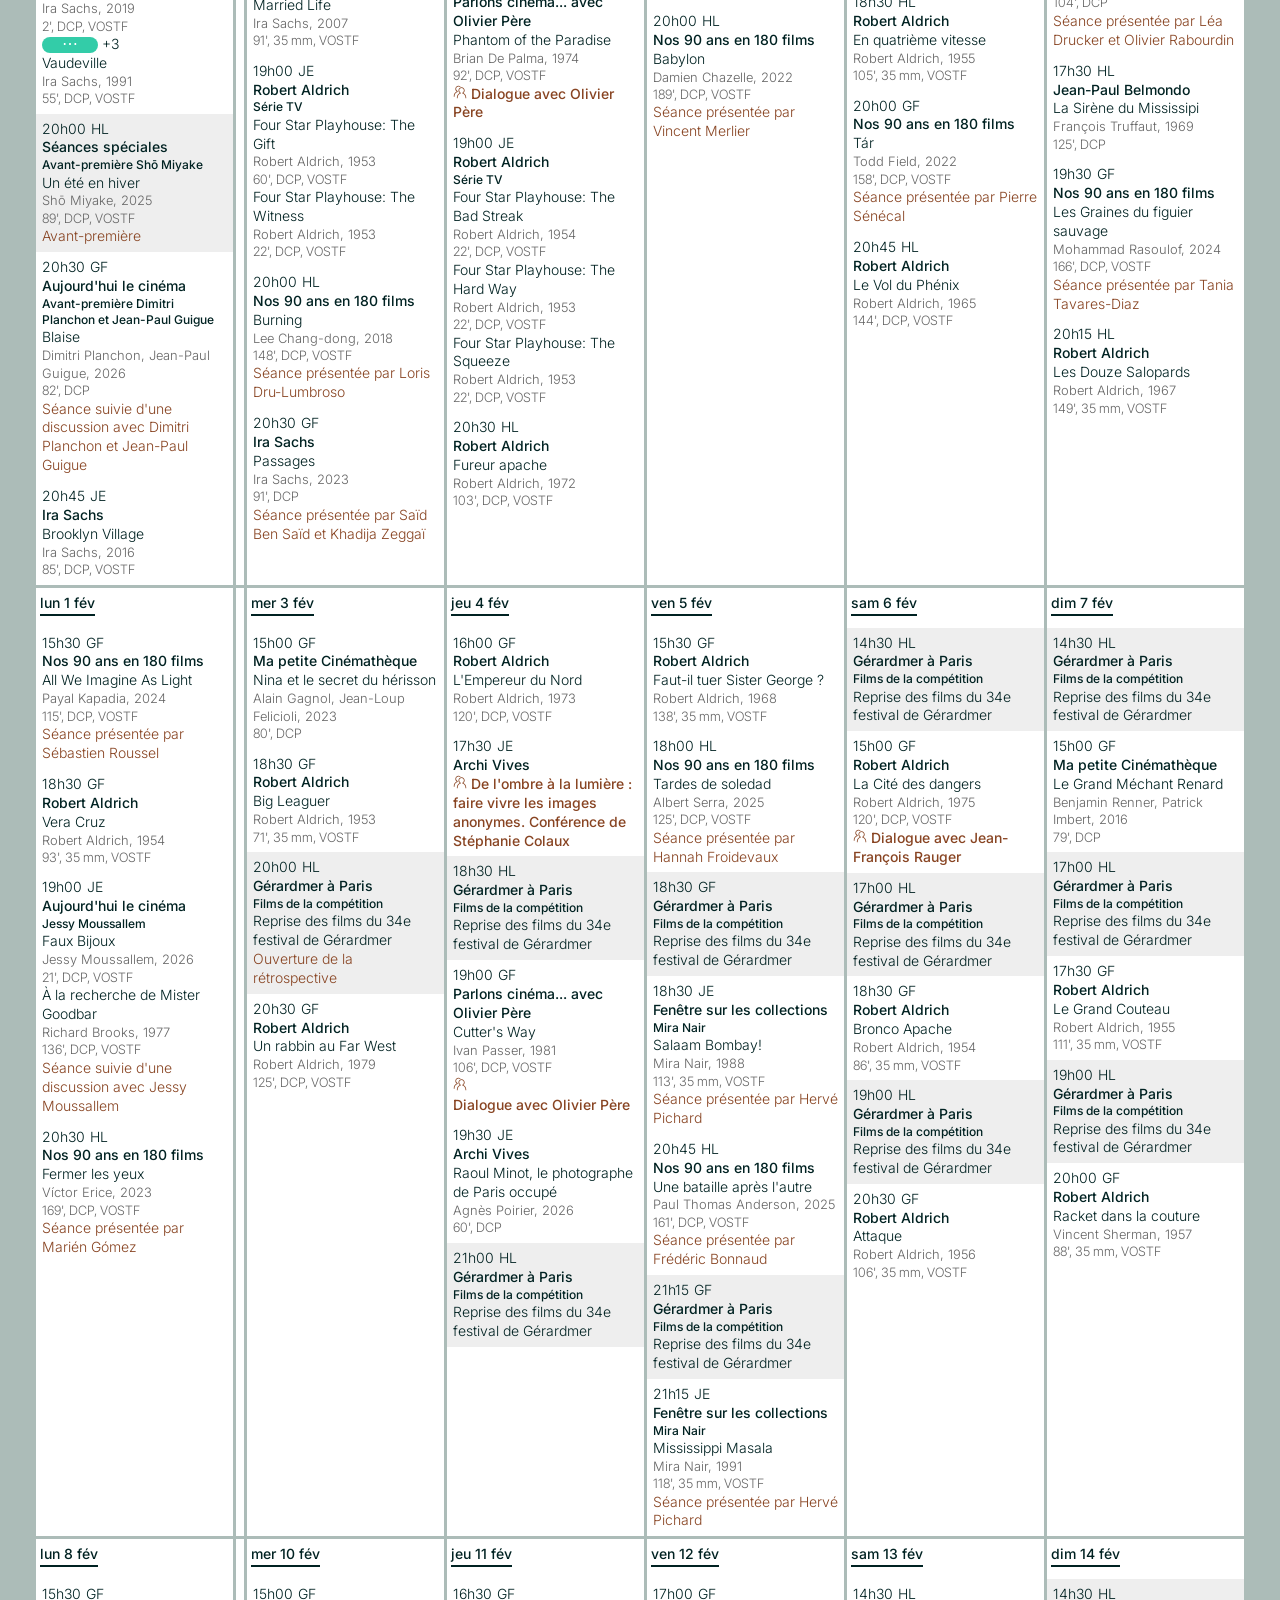
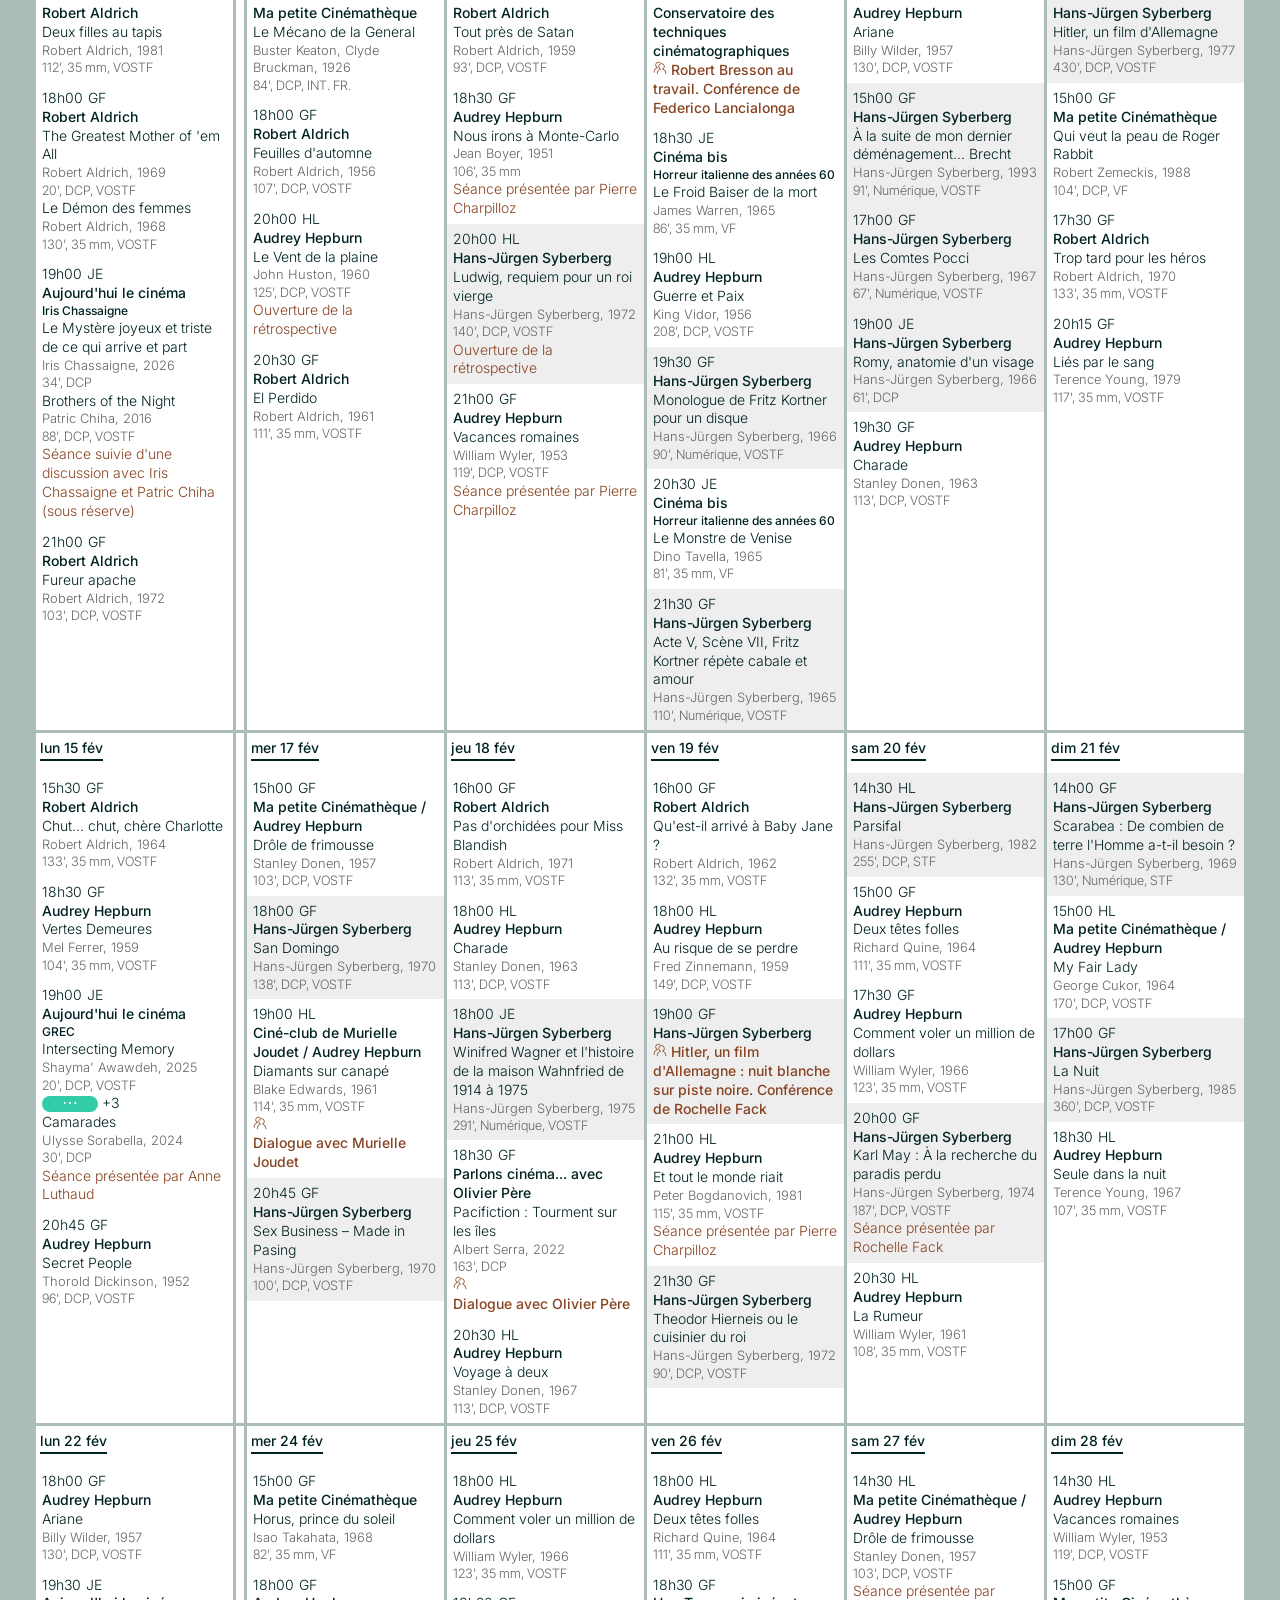
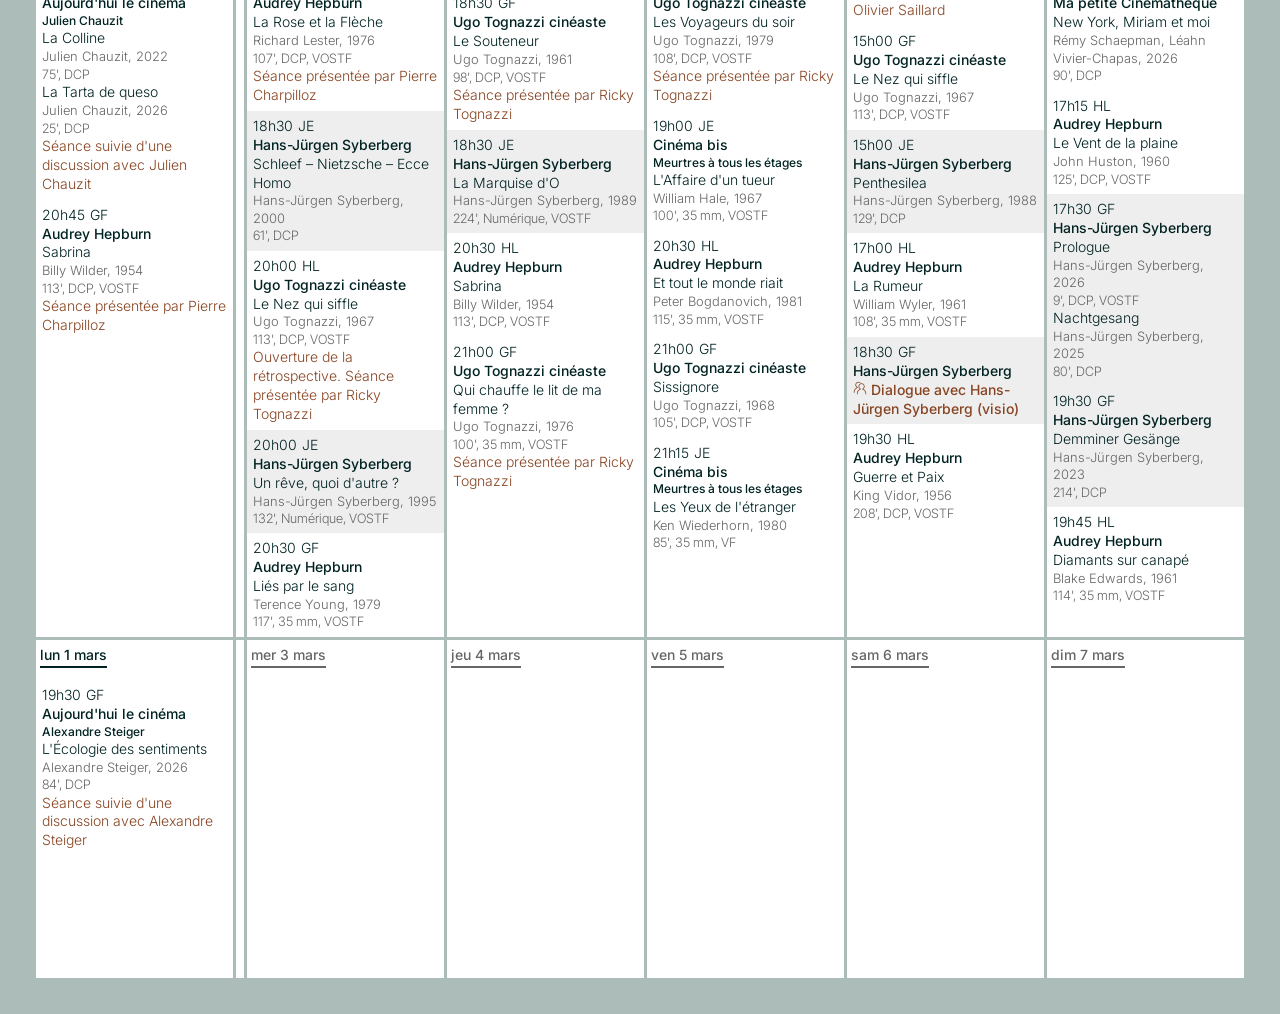
==== commit c6aa00ed: "Ajouts 2 séances MU" ====
--- a/index.html
+++ b/index.html
@@ -2298,9 +2298,9 @@
                     </div>
                   </div>
                   <div class="mention">
-                    <span class="changed">Interdit -18 ans</span><br />
-                    Séance suivie d'une discussion avec Christar Damiano et
-                    Gerard Damiano Jr.
+                    <strong style="font-weight: 500">Interdit -18 ans</strong
+                    ><br />Séance suivie d'une discussion avec Christar Damiano
+                    et Gerard Damiano Jr.
                   </div>
                 </div>
               </a>
@@ -2368,8 +2368,9 @@
                     </div>
                   </div>
                   <div class="mention">
-                    <span class="changed">Interdit -18 ans</span><br />
-                    Séance présentée par Christar Damiano et Gerard Damiano Jr.
+                    <strong style="font-weight: 500">Interdit -18 ans</strong
+                    ><br />Séance présentée par Christar Damiano et Gerard
+                    Damiano Jr.
                   </div>
                 </div>
               </a>
@@ -2940,6 +2941,35 @@
                       <div class="copie">47', DCP</div>
                     </div>
                   </div>
+                </div>
+              </a>
+              <a
+                class="seance"
+                href="https://billetterie.cinematheque.fr/conference-ouvrir-le-marche-de-l-animation-televisee-au-japon-loisirs-salle-musidora-paris-09-decembre-2026-css5-cinematheque-pg101-ri12013833.html"
+              >
+                <div class="zone_a">
+                  <div class="heure">18h00</div>
+                  <div class="salle">MU</div>
+                </div>
+                <div class="zone_b">
+                  <div class="cycle">Les Rencontres de la bibliothèque</div>
+                  <div class="items">
+                    <div class="item conf">
+                      <div class="titre">
+                        <svg
+                          aria-hidden="true"
+                          focusable="false"
+                          width="14"
+                          height="14"
+                        >
+                          <use href="#icon-persons"></use>
+                        </svg>
+                        Ouvrir le marché de l'animation télévisée au Japon.
+                        Conférence de Mathieu Malard
+                      </div>
+                    </div>
+                  </div>
+                  <div class="mention">Entrée gratuite sur inscription</div>
                 </div>
               </a>
               <a
@@ -3747,6 +3777,34 @@
                       <div class="copie">72', DCP</div>
                     </div>
                   </div>
+                </div>
+              </a>
+              <a
+                class="seance"
+                href="https://billetterie.cinematheque.fr/conference-l-affaire-pygmalion-loisirs-salle-musidora-paris-16-decembre-2026-css5-cinematheque-pg101-ri12013839.html"
+              >
+                <div class="zone_a">
+                  <div class="heure">18h00</div>
+                  <div class="salle">MU</div>
+                </div>
+                <div class="zone_b">
+                  <div class="cycle">Les Rencontres de la bibliothèque</div>
+                  <div class="items">
+                    <div class="item conf">
+                      <div class="titre">
+                        <svg
+                          aria-hidden="true"
+                          focusable="false"
+                          width="14"
+                          height="14"
+                        >
+                          <use href="#icon-persons"></use>
+                        </svg>
+                        L'affaire Pygmalion. Conférence de N.&nbsp;T.&nbsp;Binh
+                      </div>
+                    </div>
+                  </div>
+                  <div class="mention">Entrée gratuite sur inscription</div>
                 </div>
               </a>
               <a
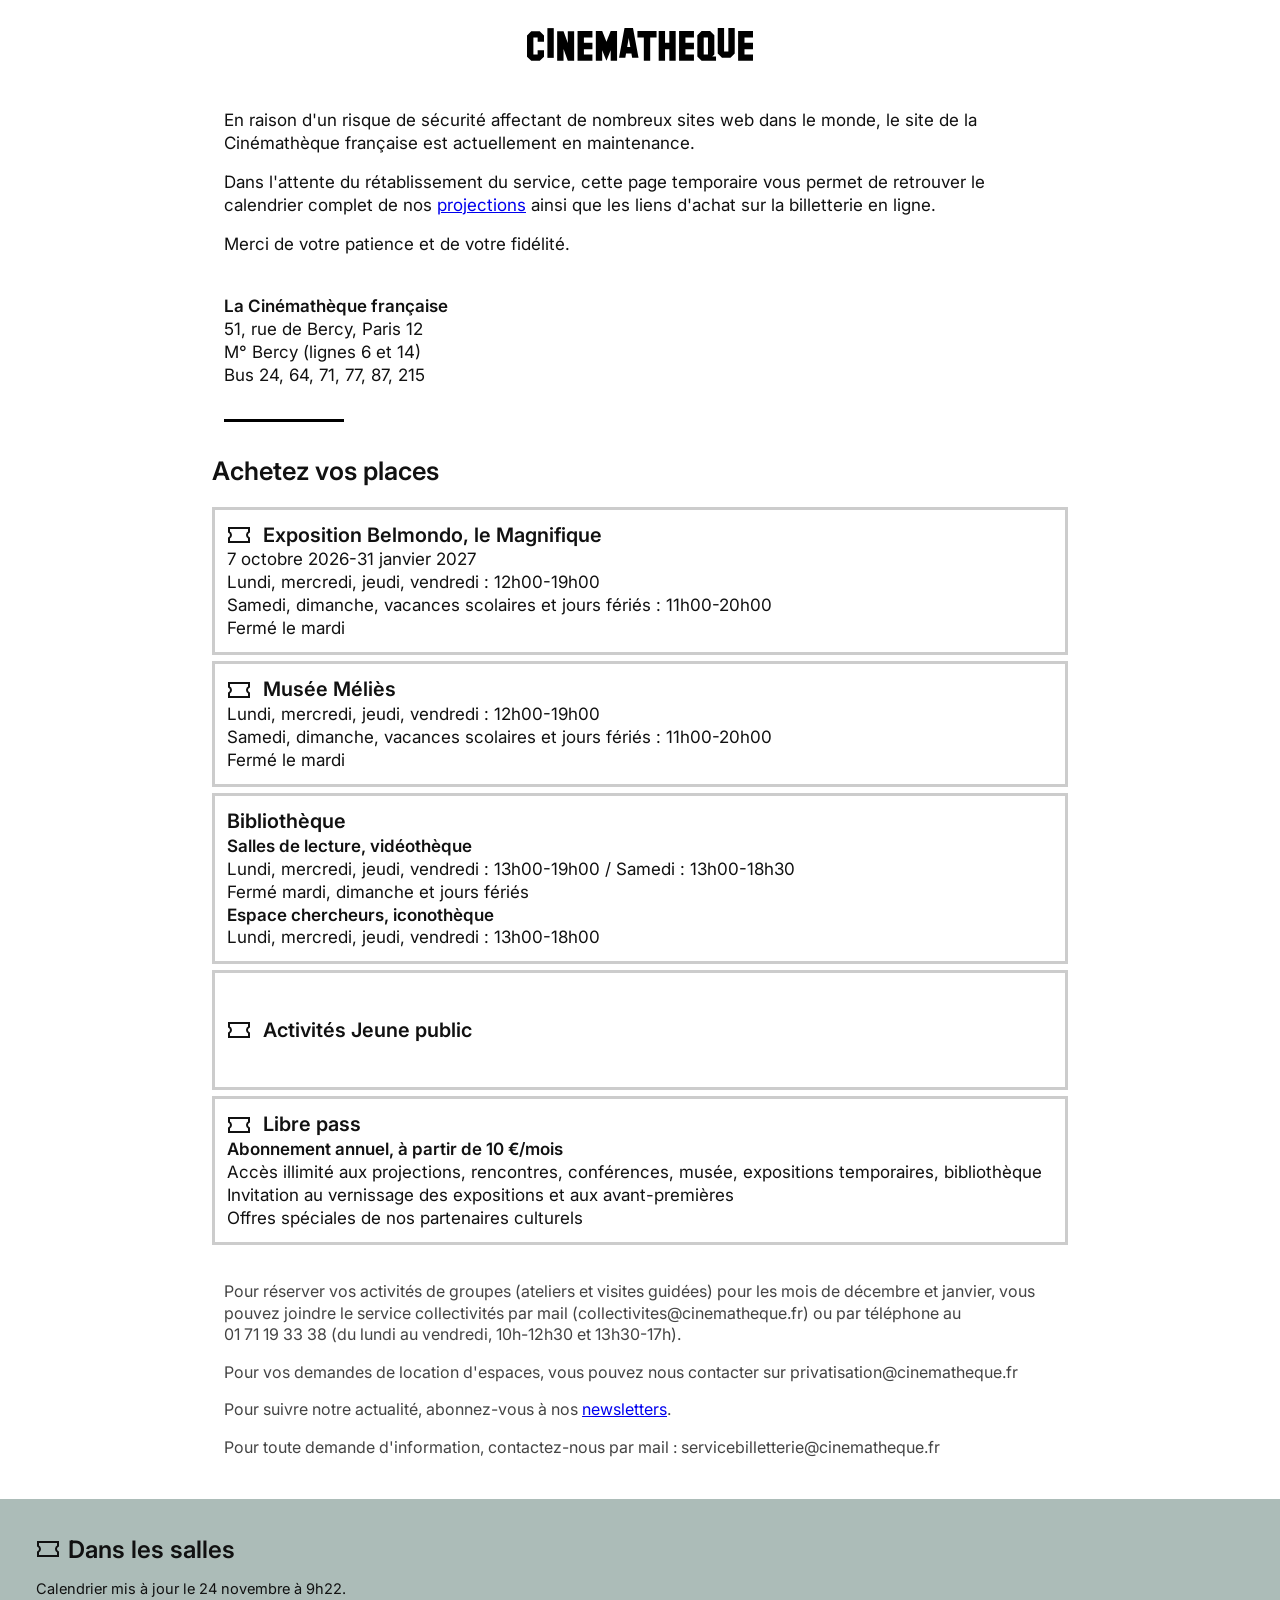
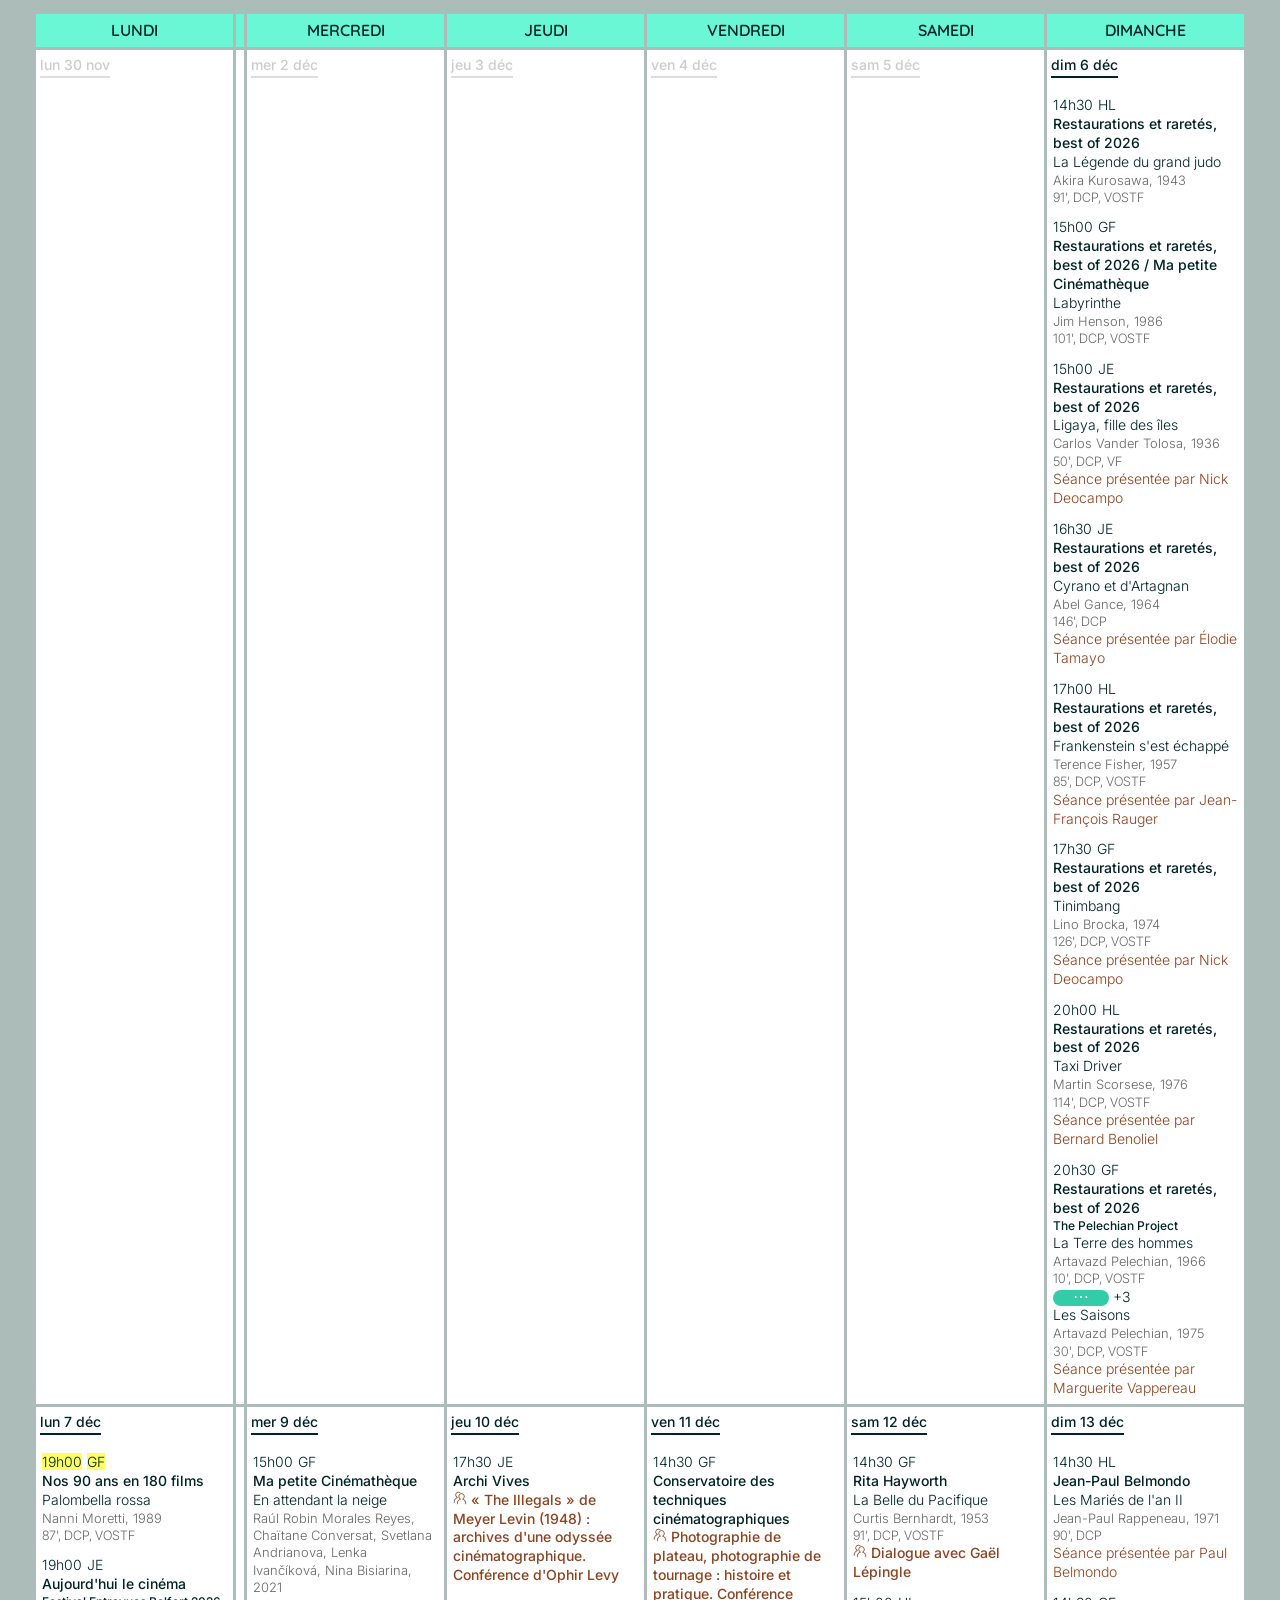
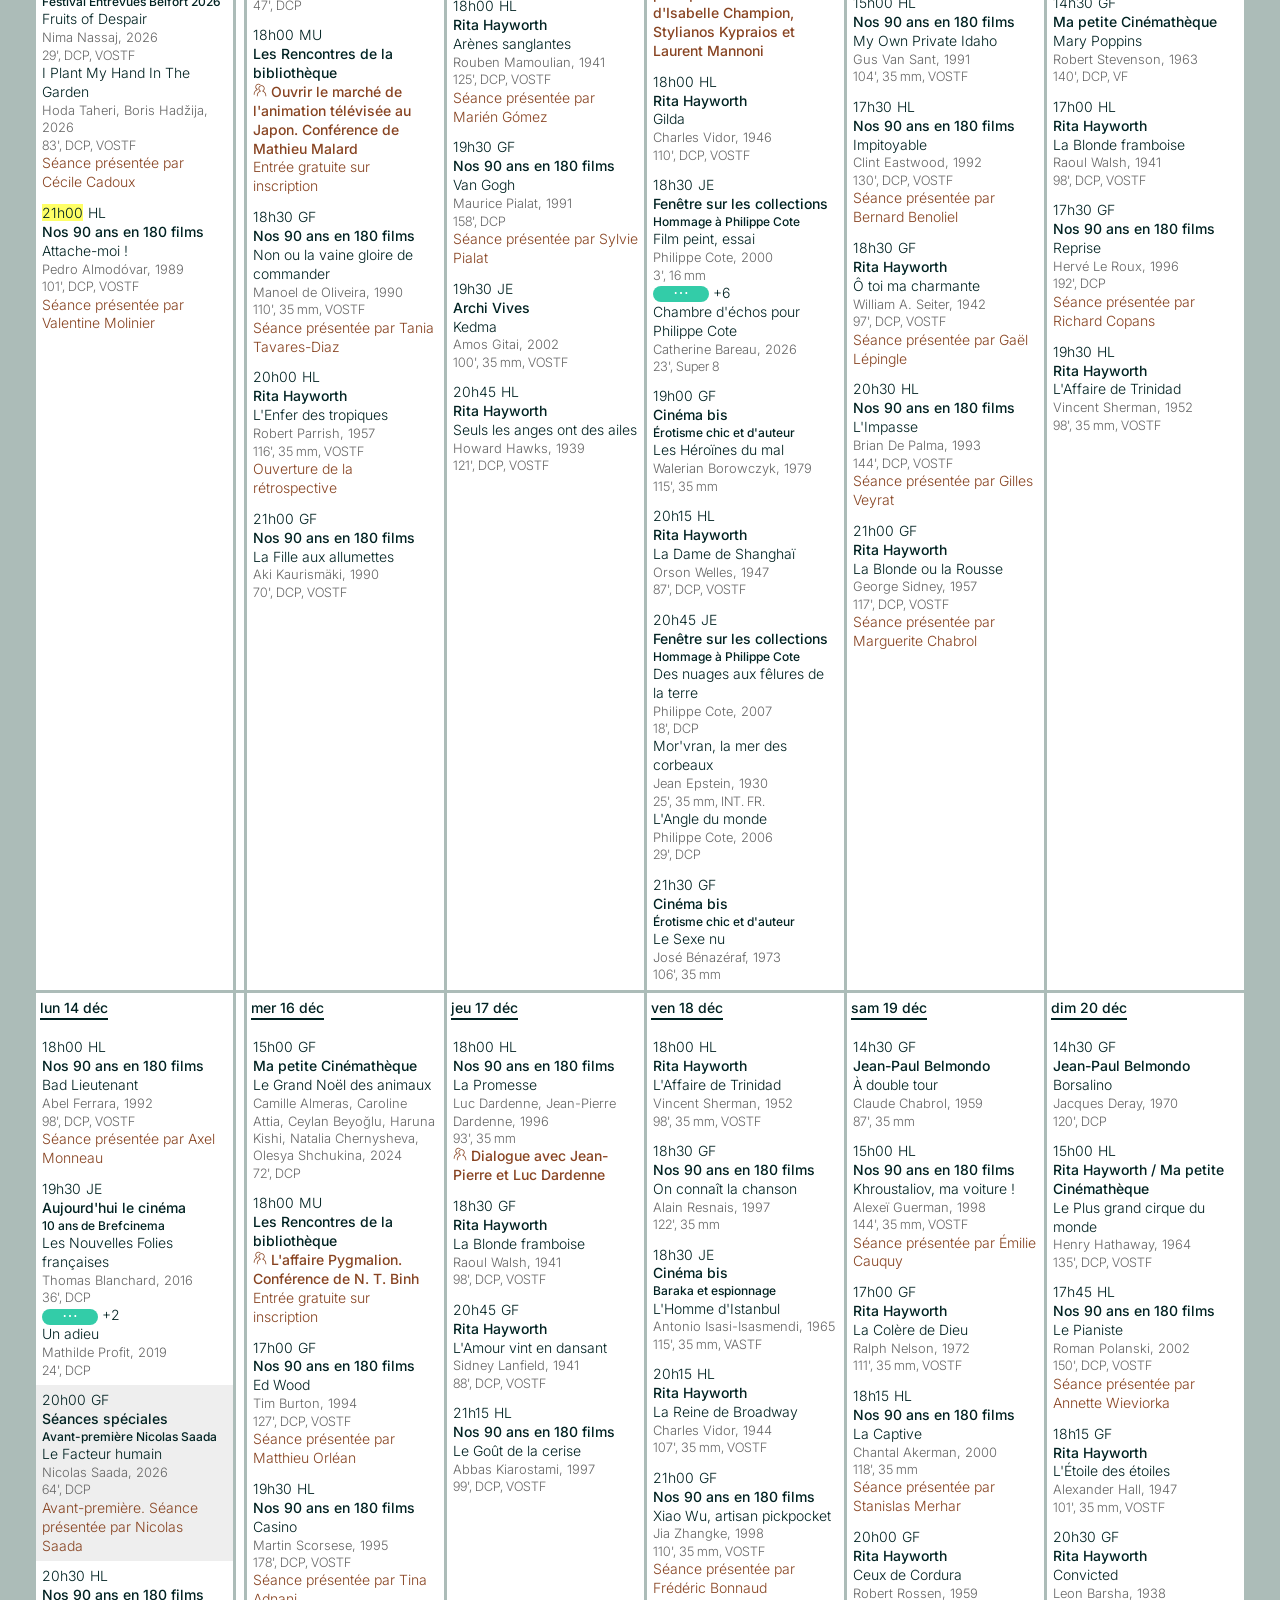
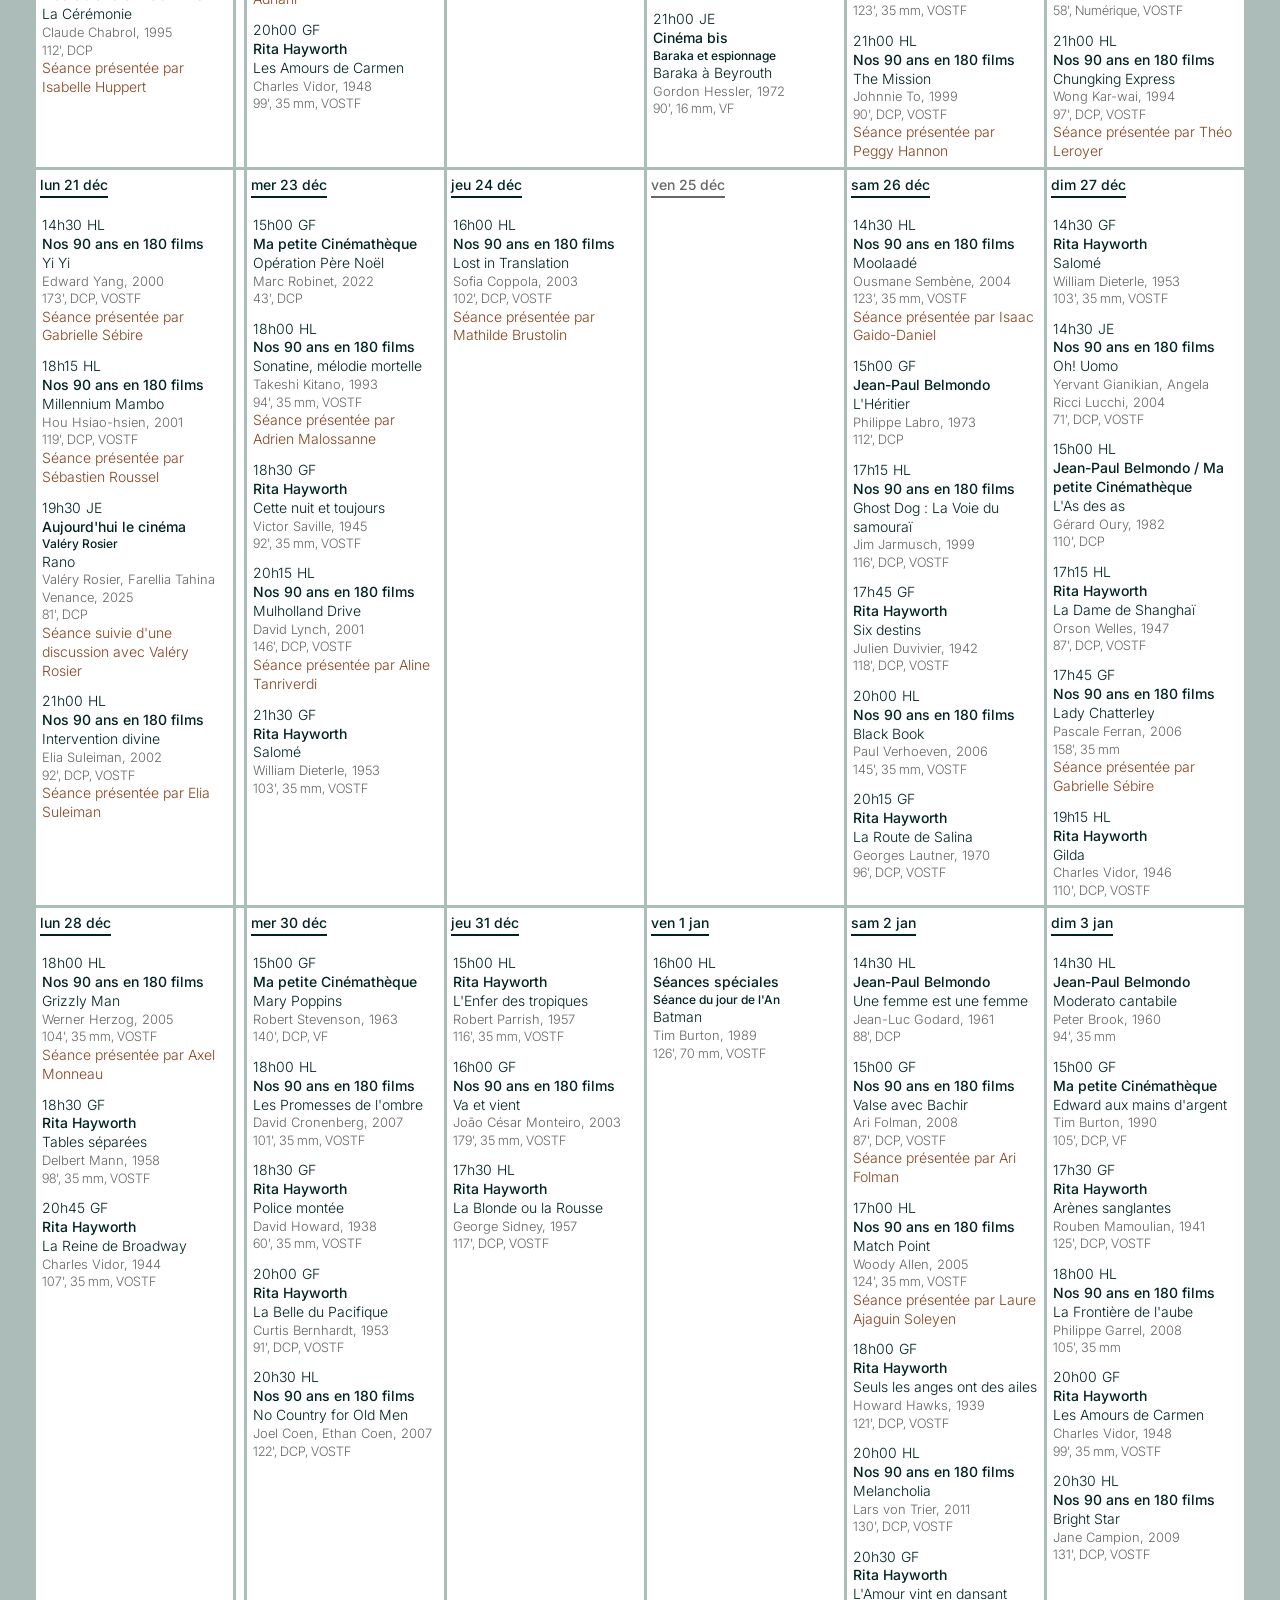
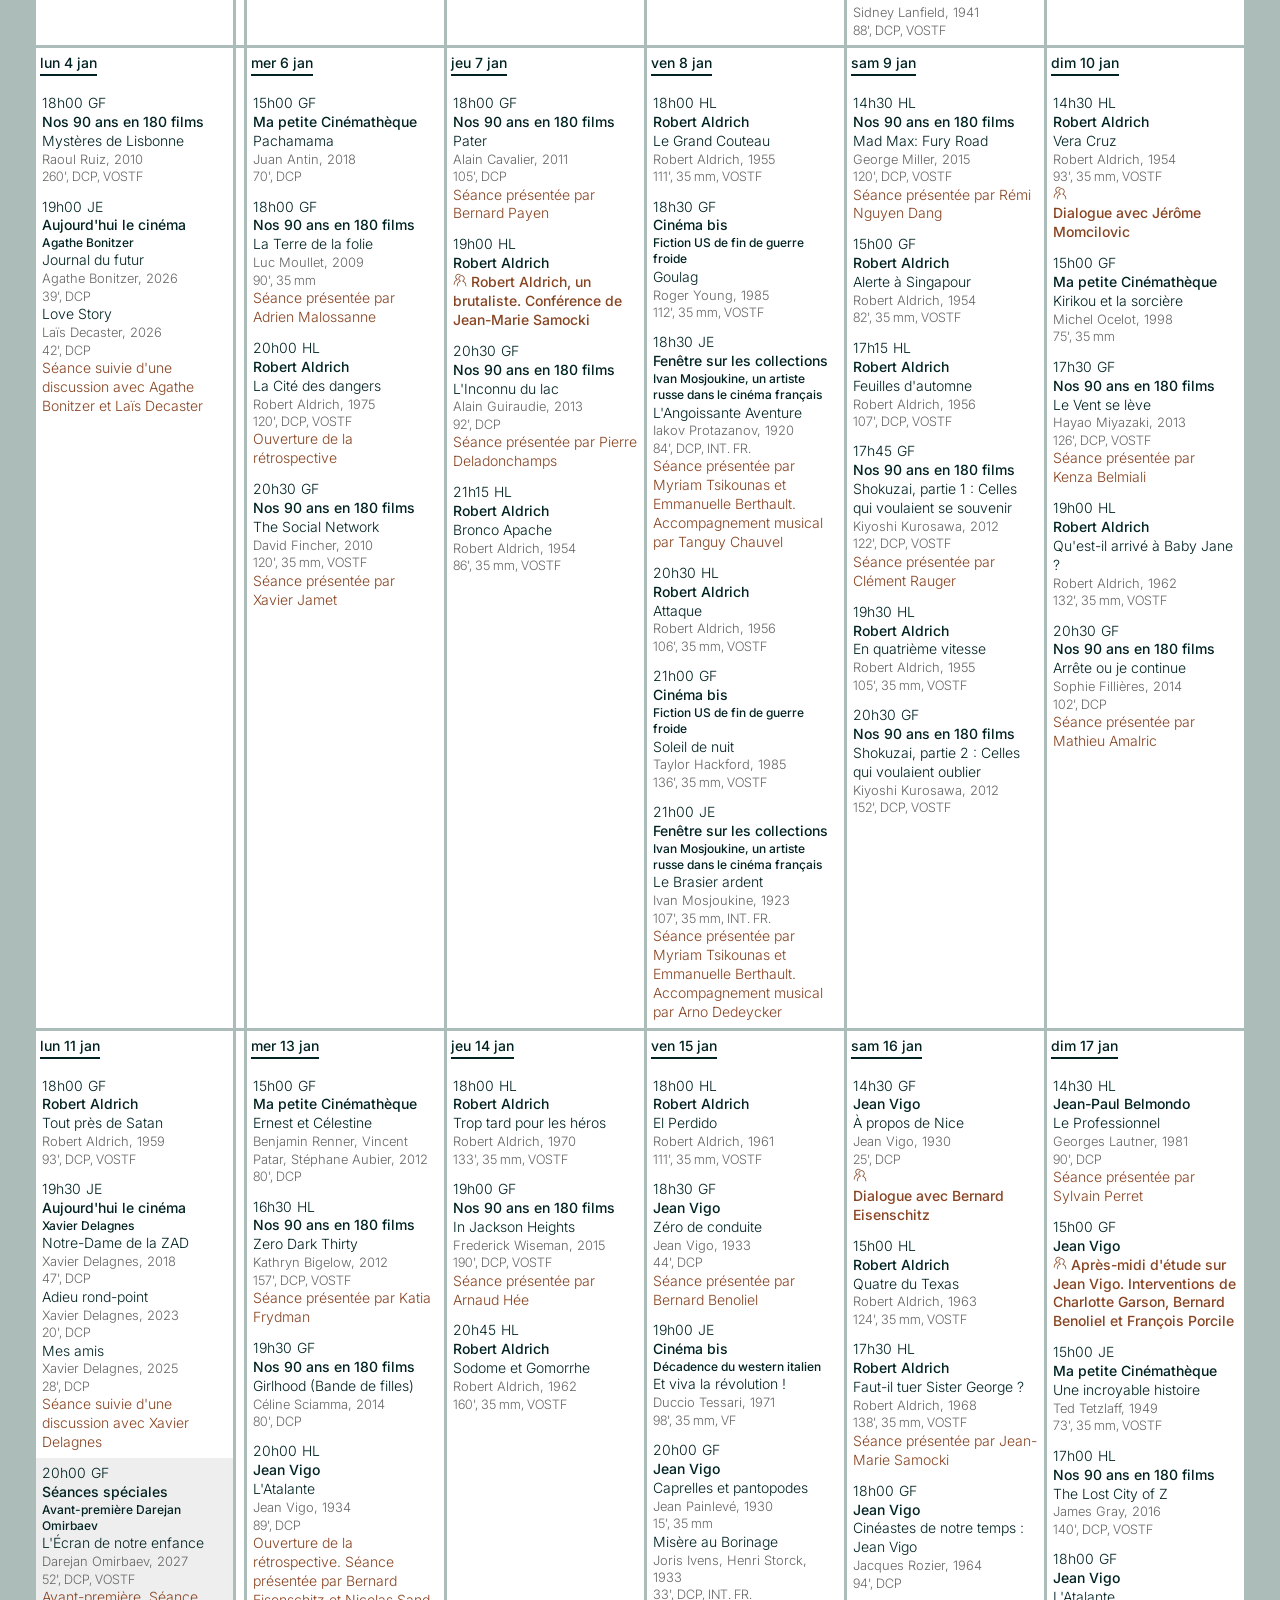
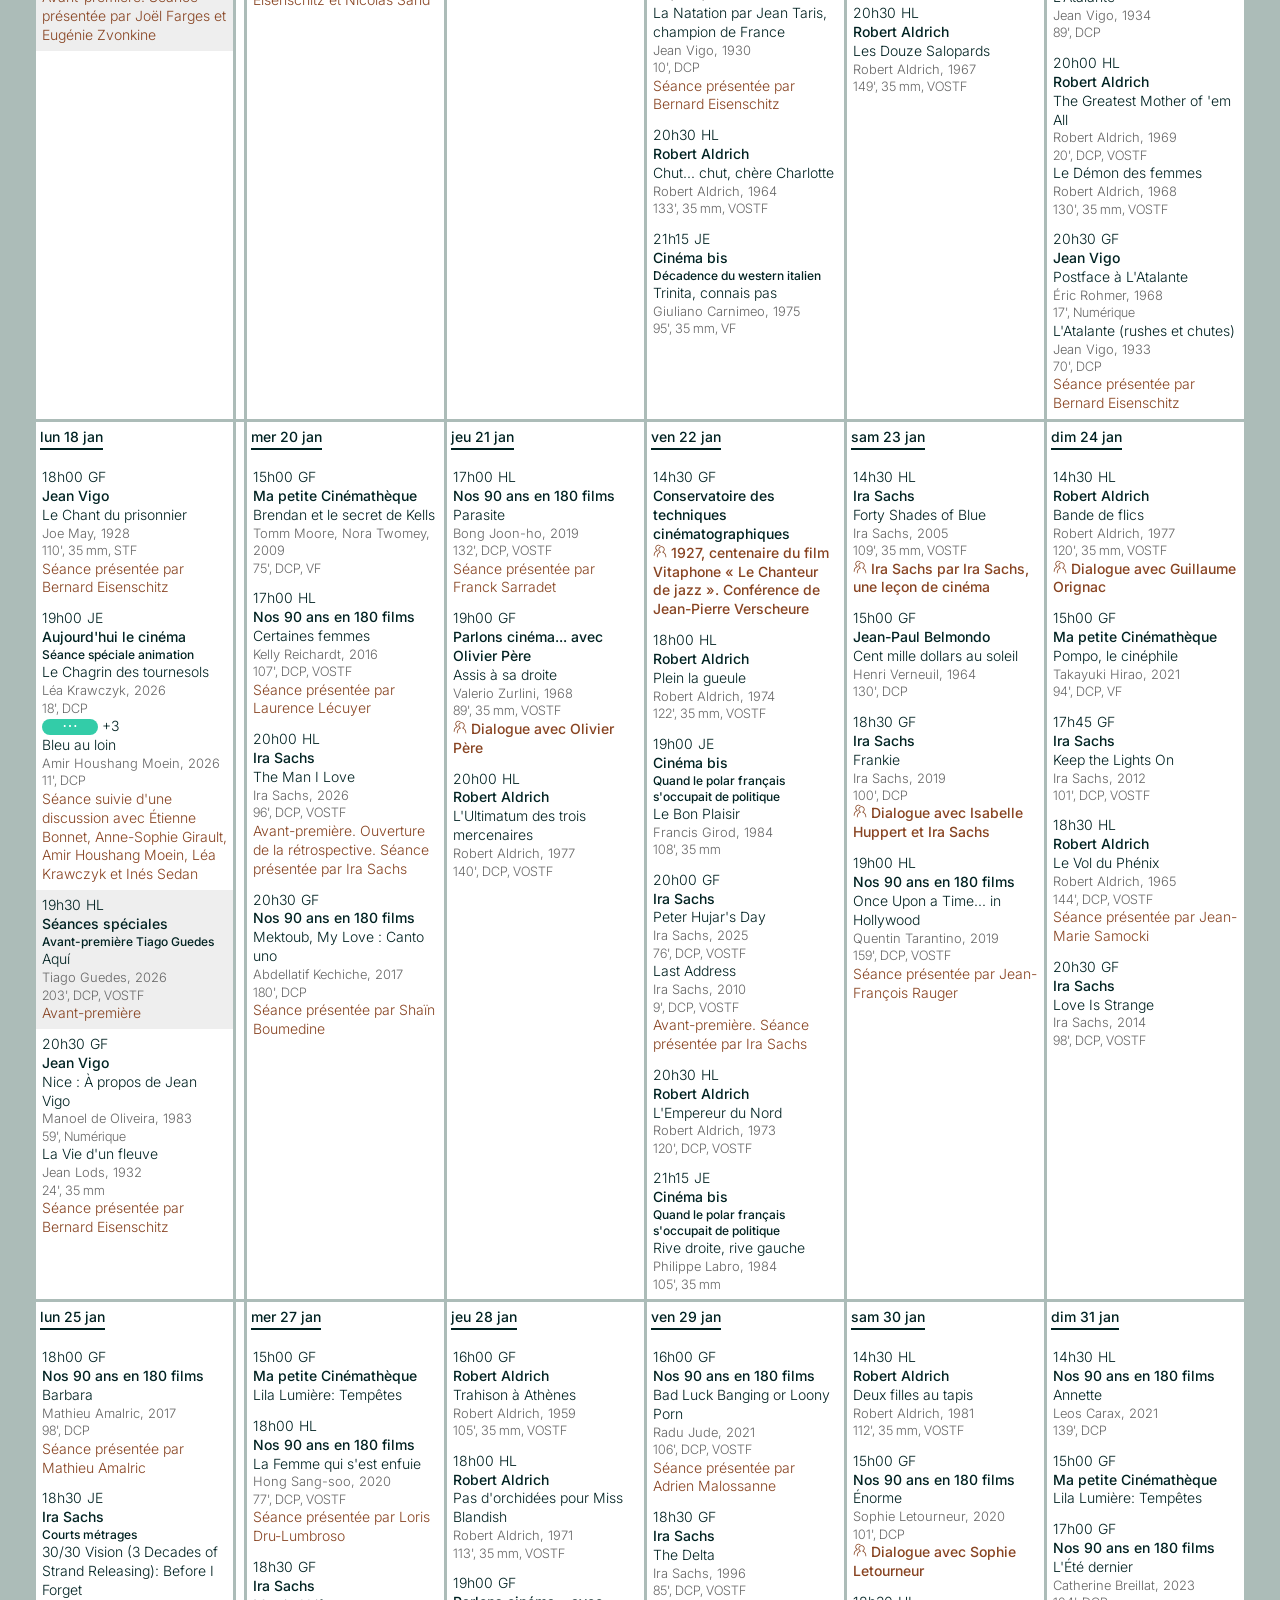
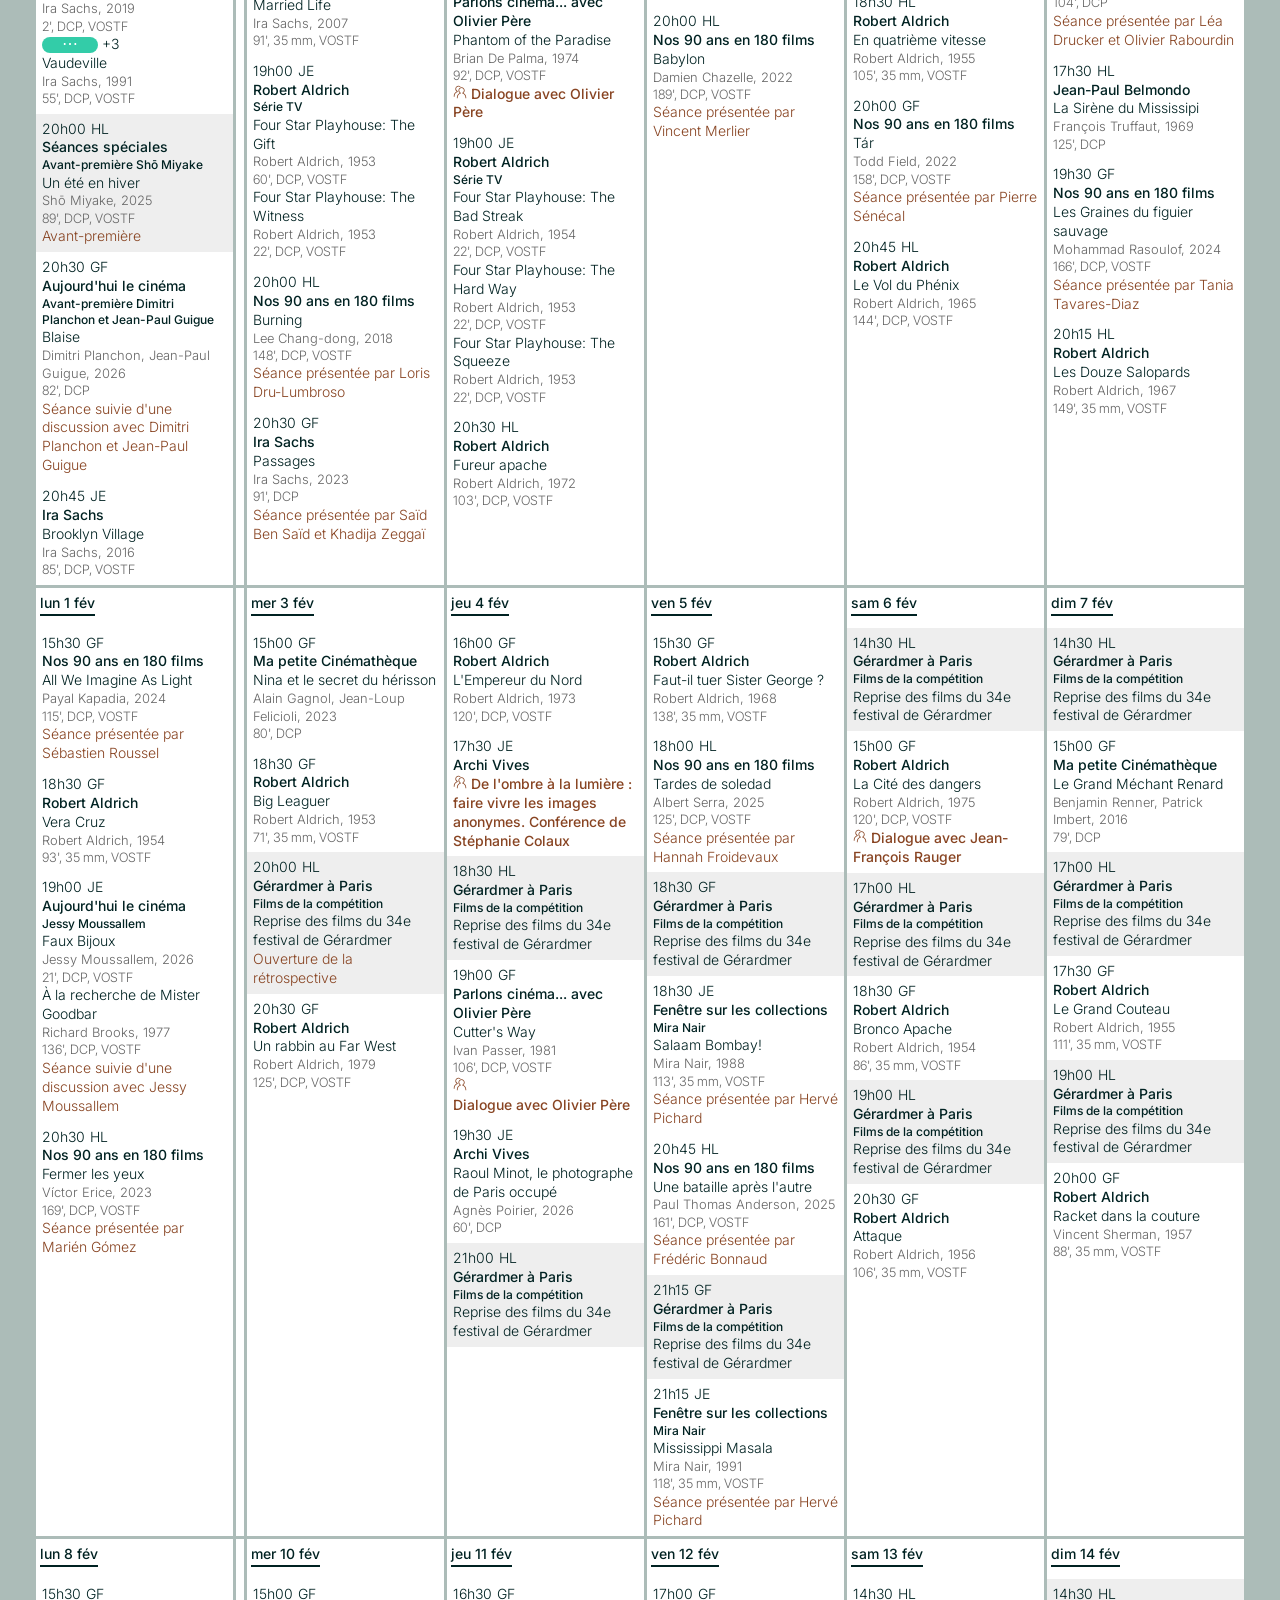
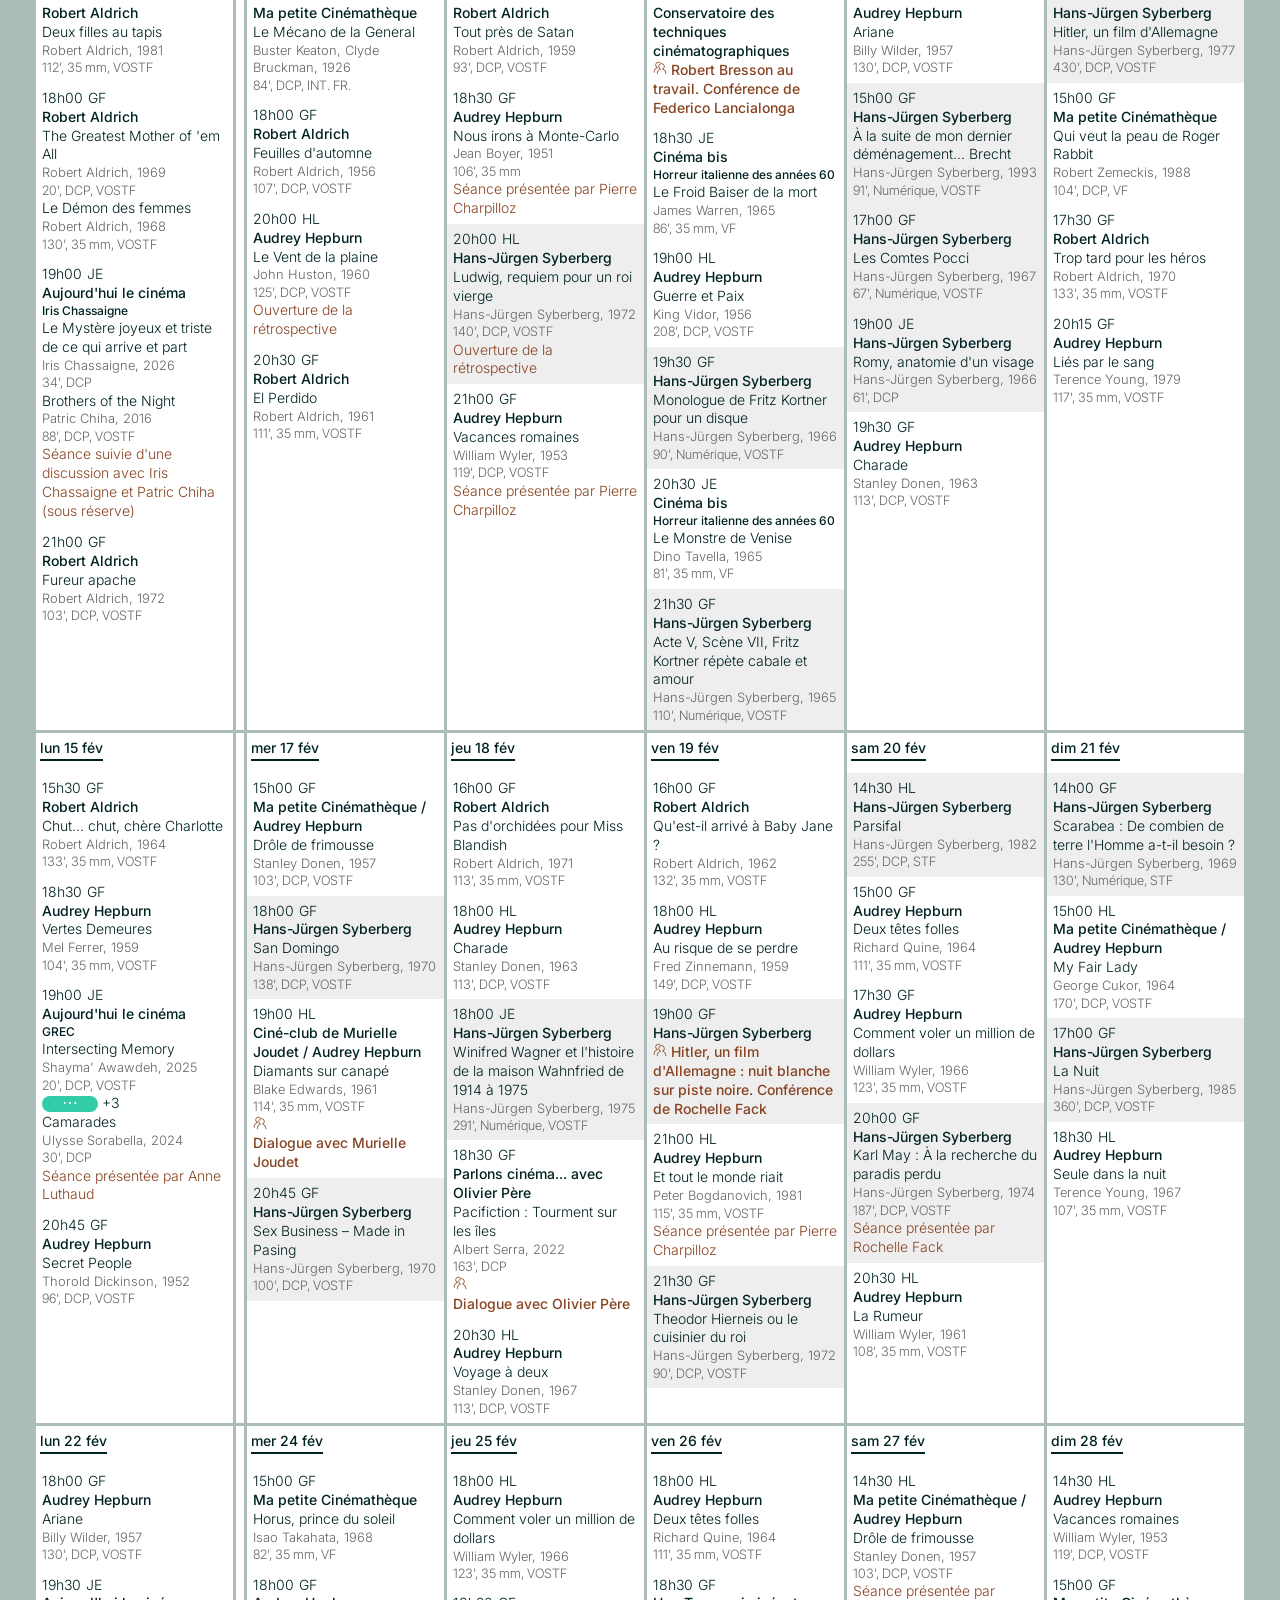
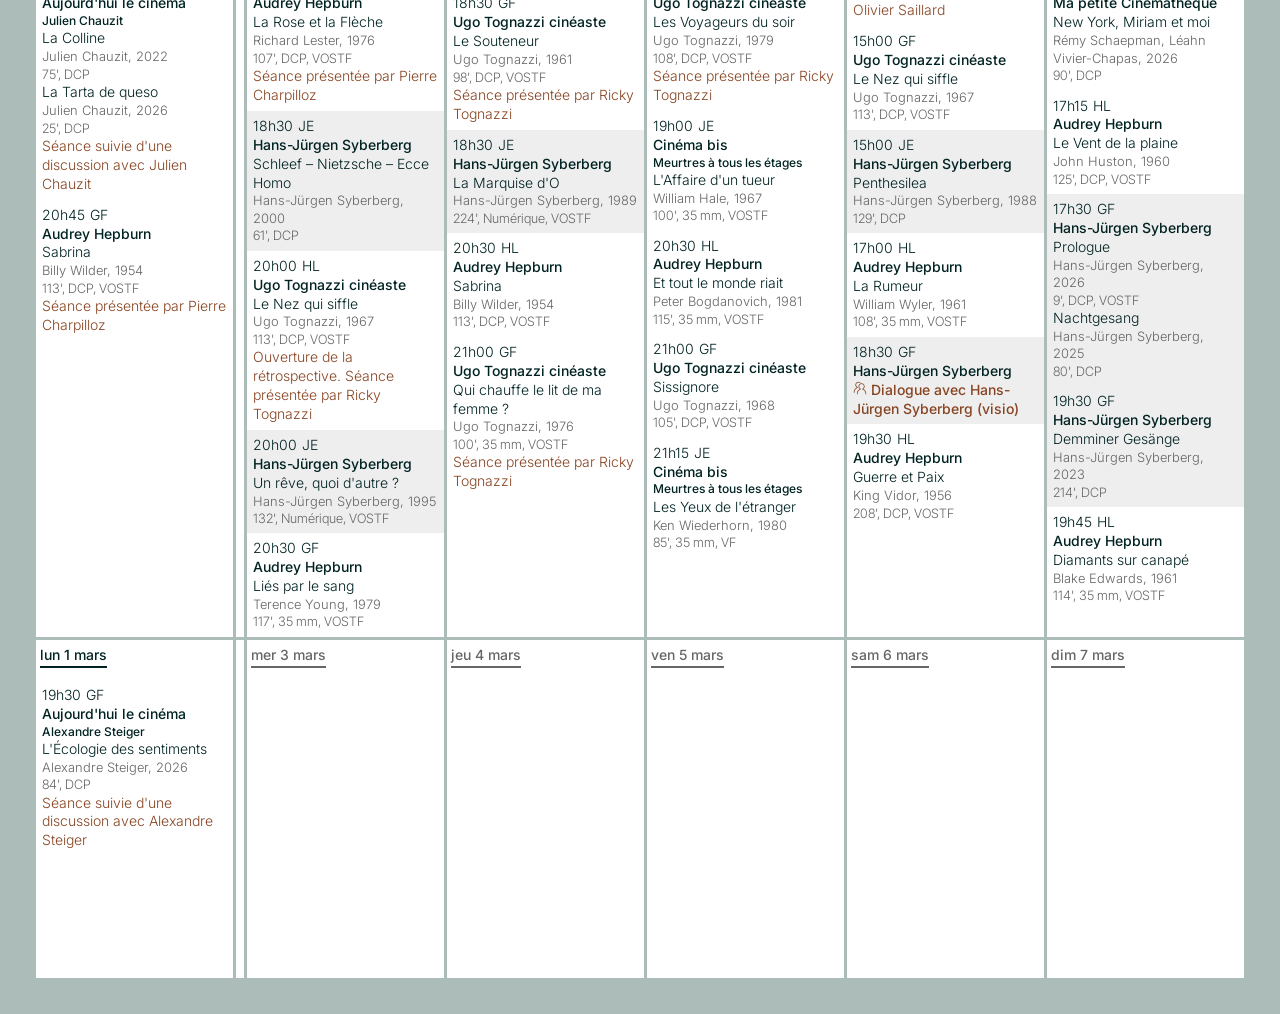
==== commit ddad7e8f: "Update: detail Belfort" ====
--- a/index.html
+++ b/index.html
@@ -264,7 +264,7 @@
           <span>Dans les salles</span>
         </h2>
         <p style="font-size: 0.9125rem">
-          Calendrier mis à jour le 20 novembre à 12h47.
+          Calendrier mis à jour le 24 novembre à 9h22.
         </p>
         <div class="calendar">
           <div class="day header">
@@ -2885,9 +2885,16 @@
                   </div>
                   <div class="items">
                     <div class="item">
-                      <div class="titre">
-                        Reprise du palmarès du festival Entrevues Belfort 2026
-                      </div>
+                      <div class="titre">Fruits of Despair</div>
+                      <div class="realisateur-annee">Nima Nassaj, 2026</div>
+                      <div class="copie">29', DCP, VOSTF</div>
+                    </div>
+                    <div class="item">
+                      <div class="titre">I Plant My Hand In The Garden</div>
+                      <div class="realisateur-annee">
+                        Hoda Taheri, Boris Hadžija, 2026
+                      </div>
+                      <div class="copie">83', DCP, VOSTF</div>
                     </div>
                   </div>
                   <div class="mention">Séance présentée par Cécile Cadoux</div>
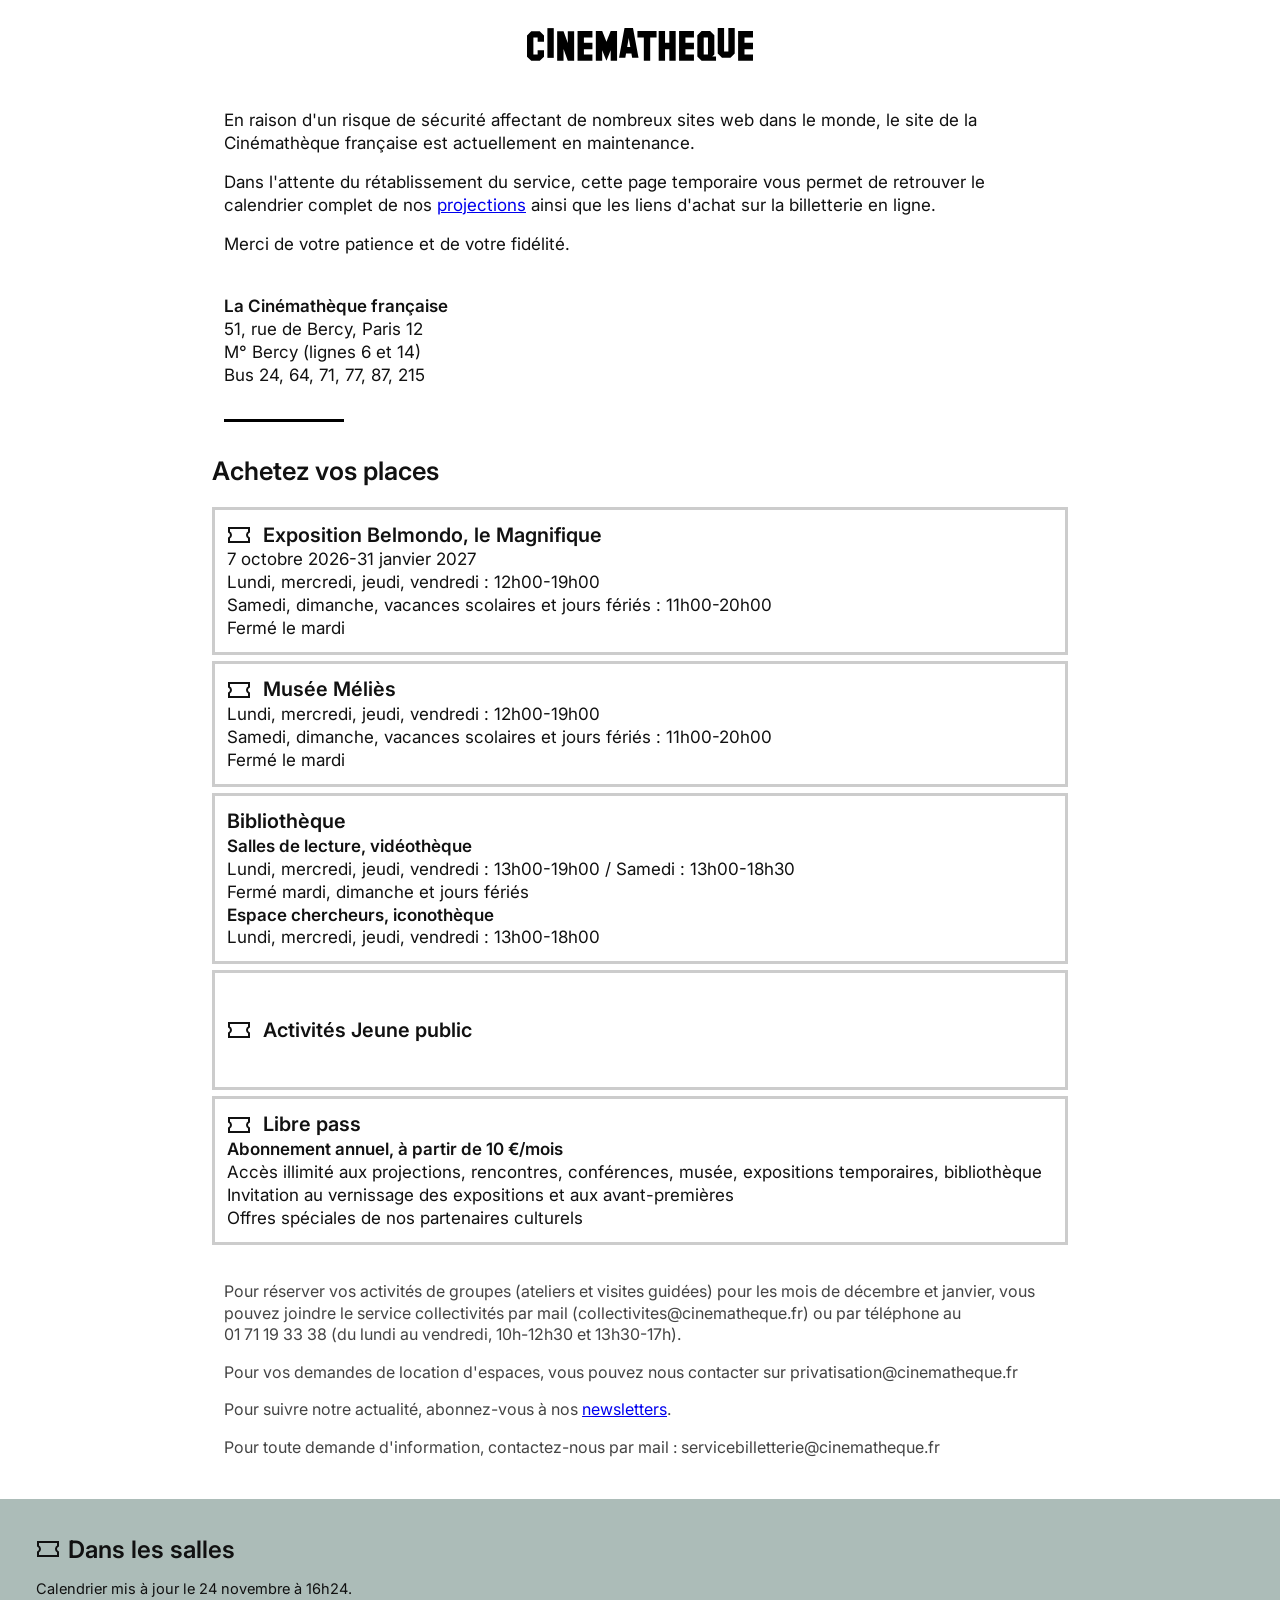
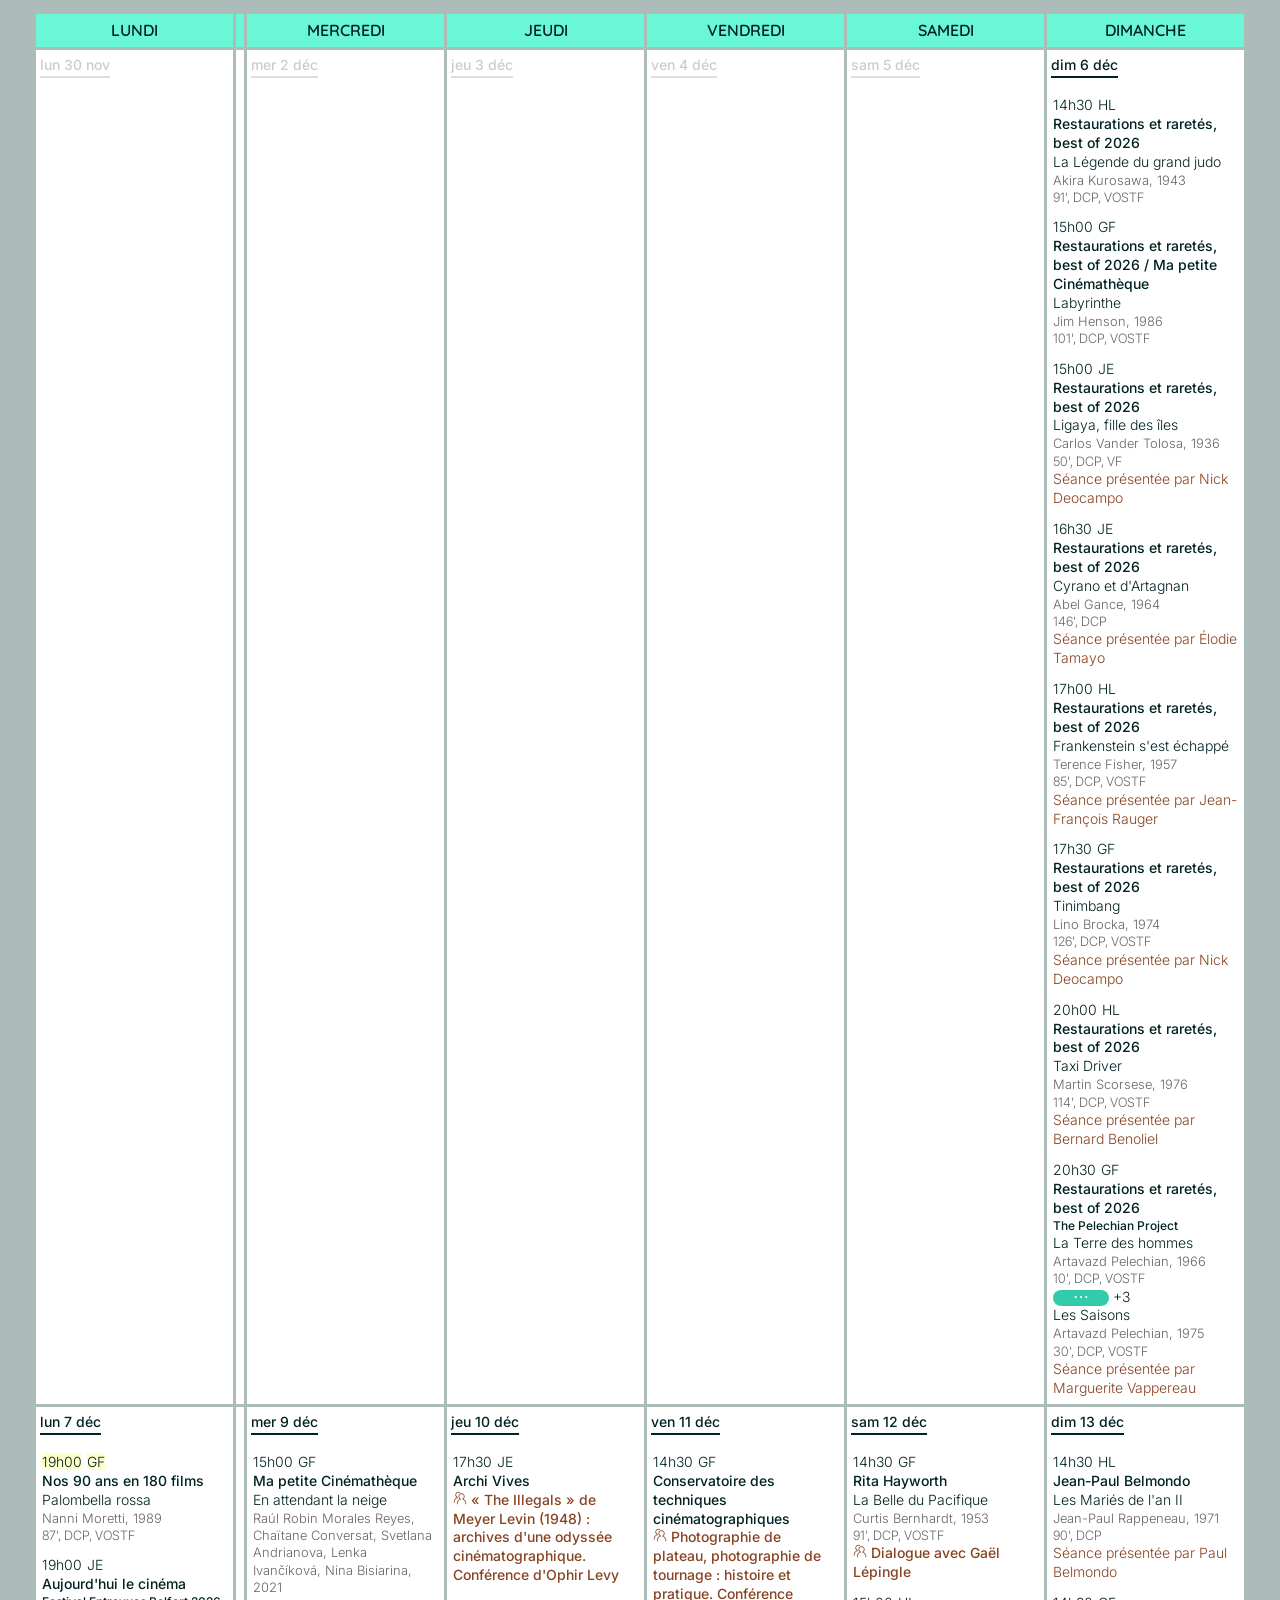
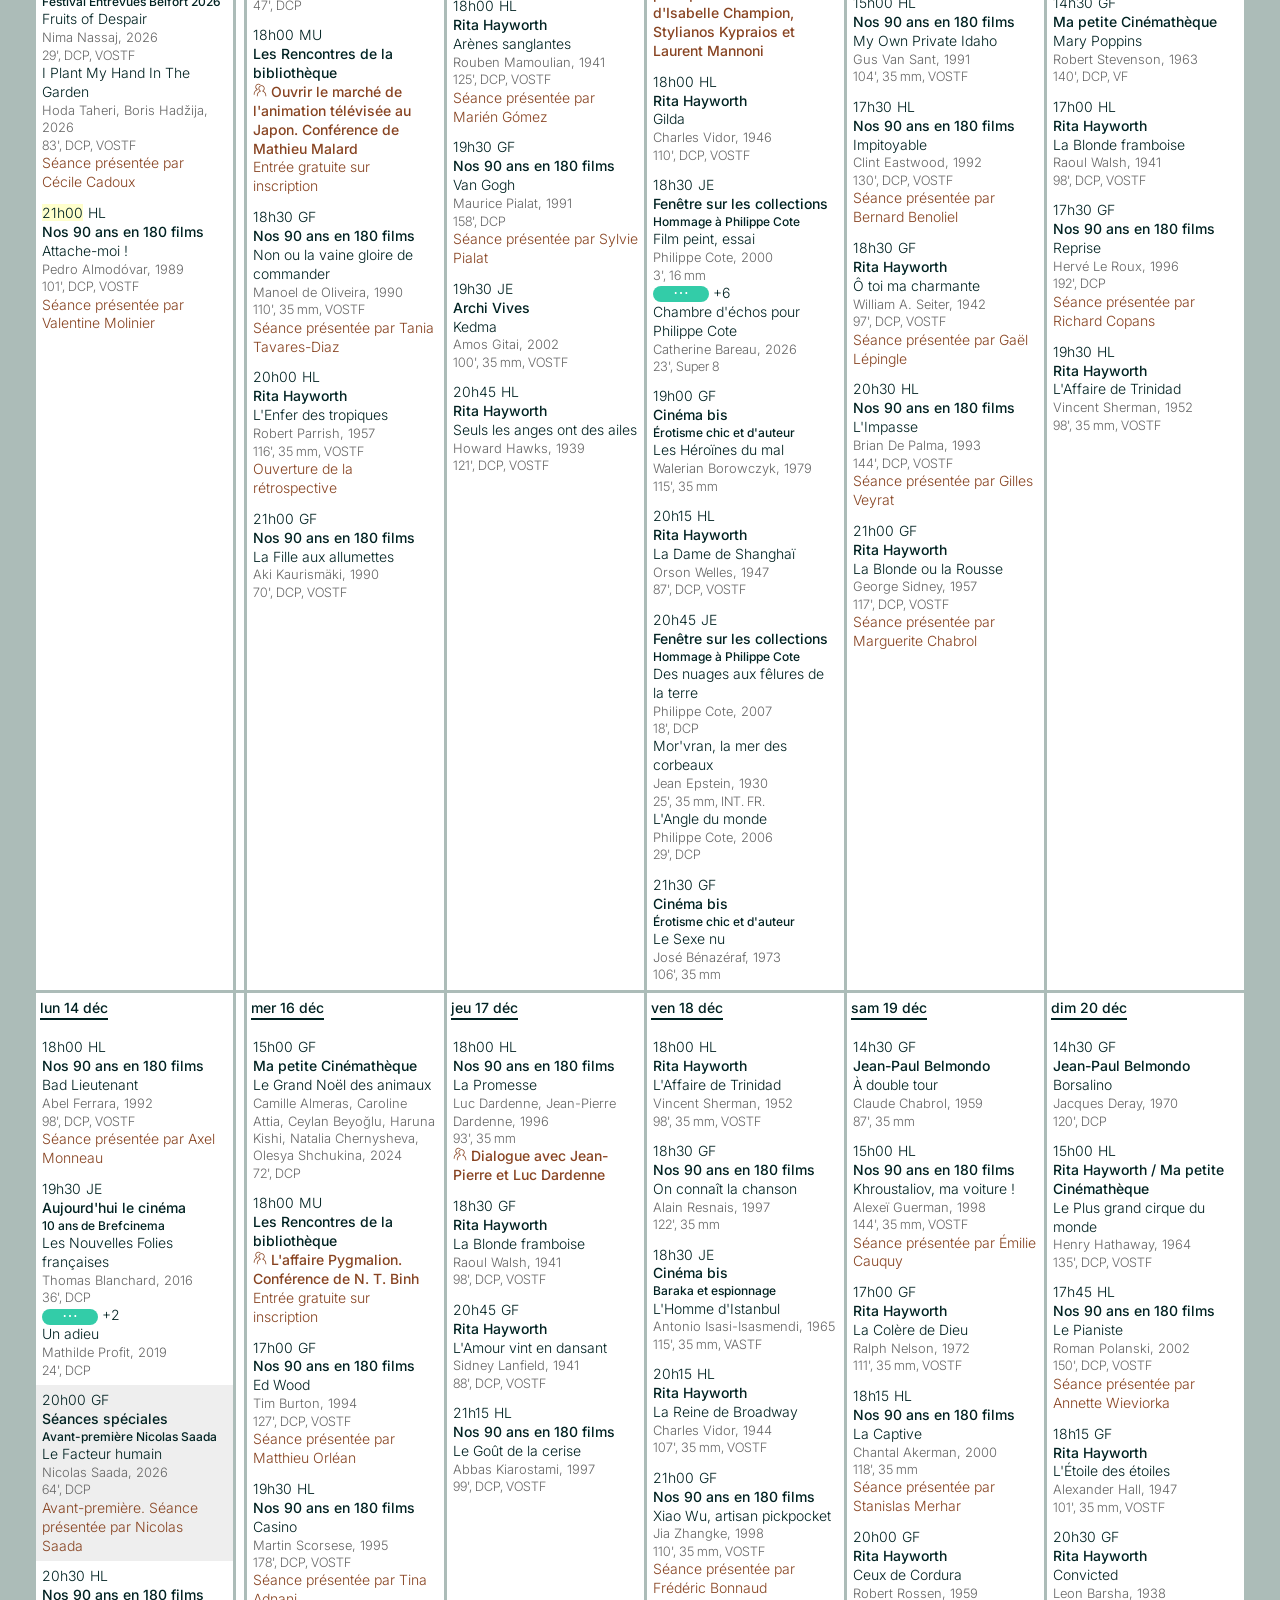
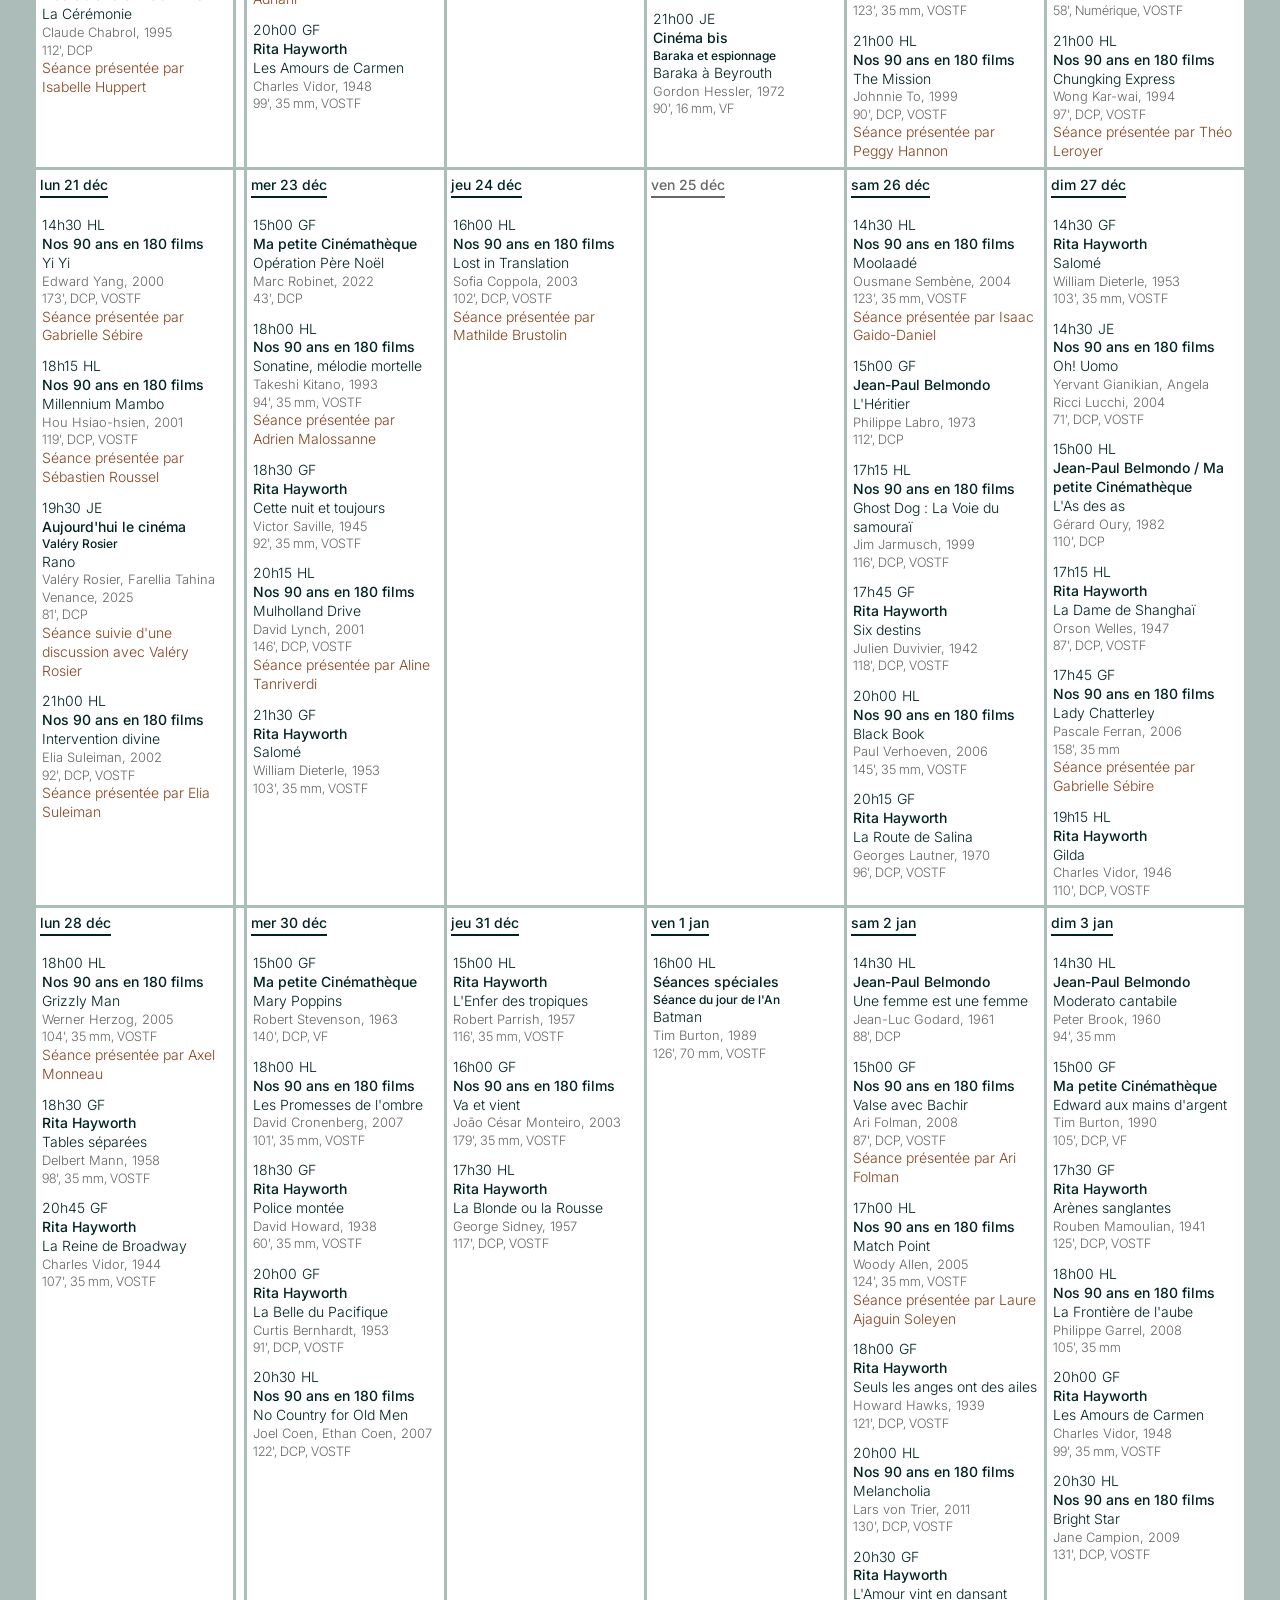
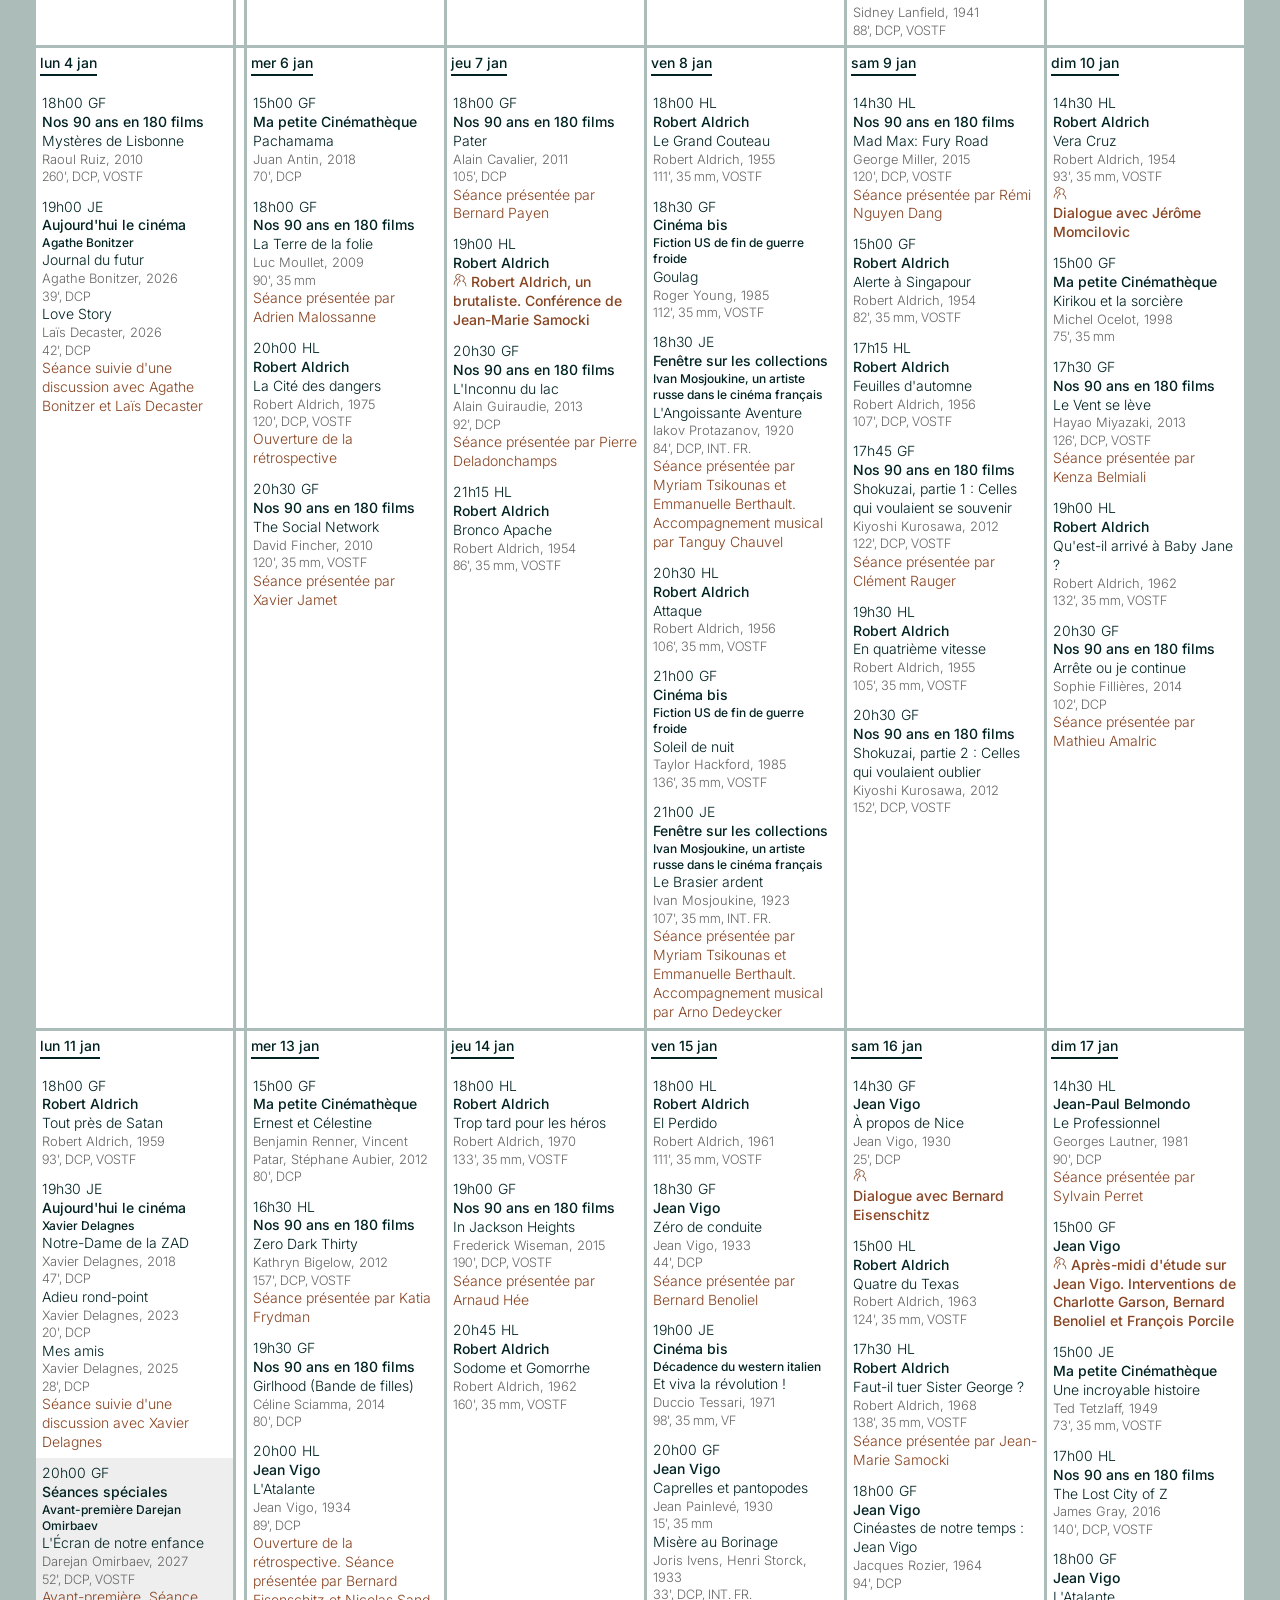
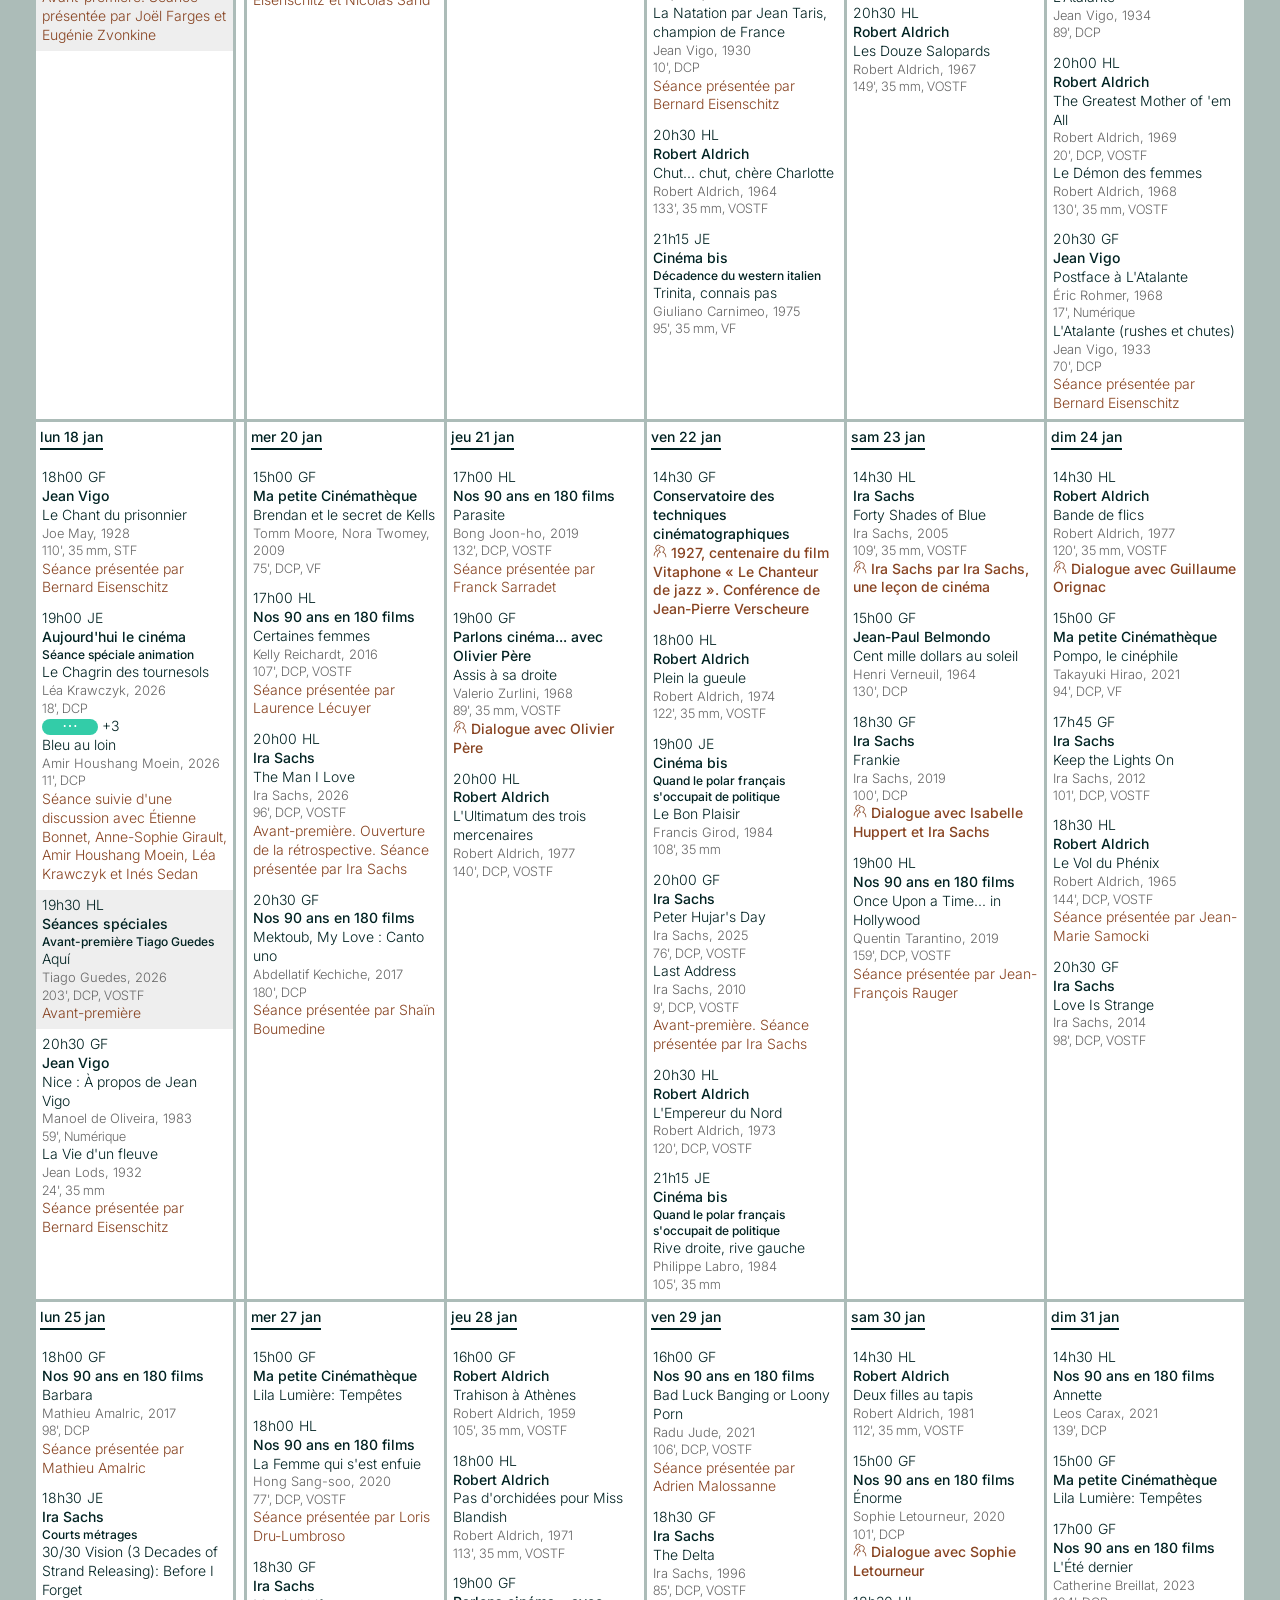
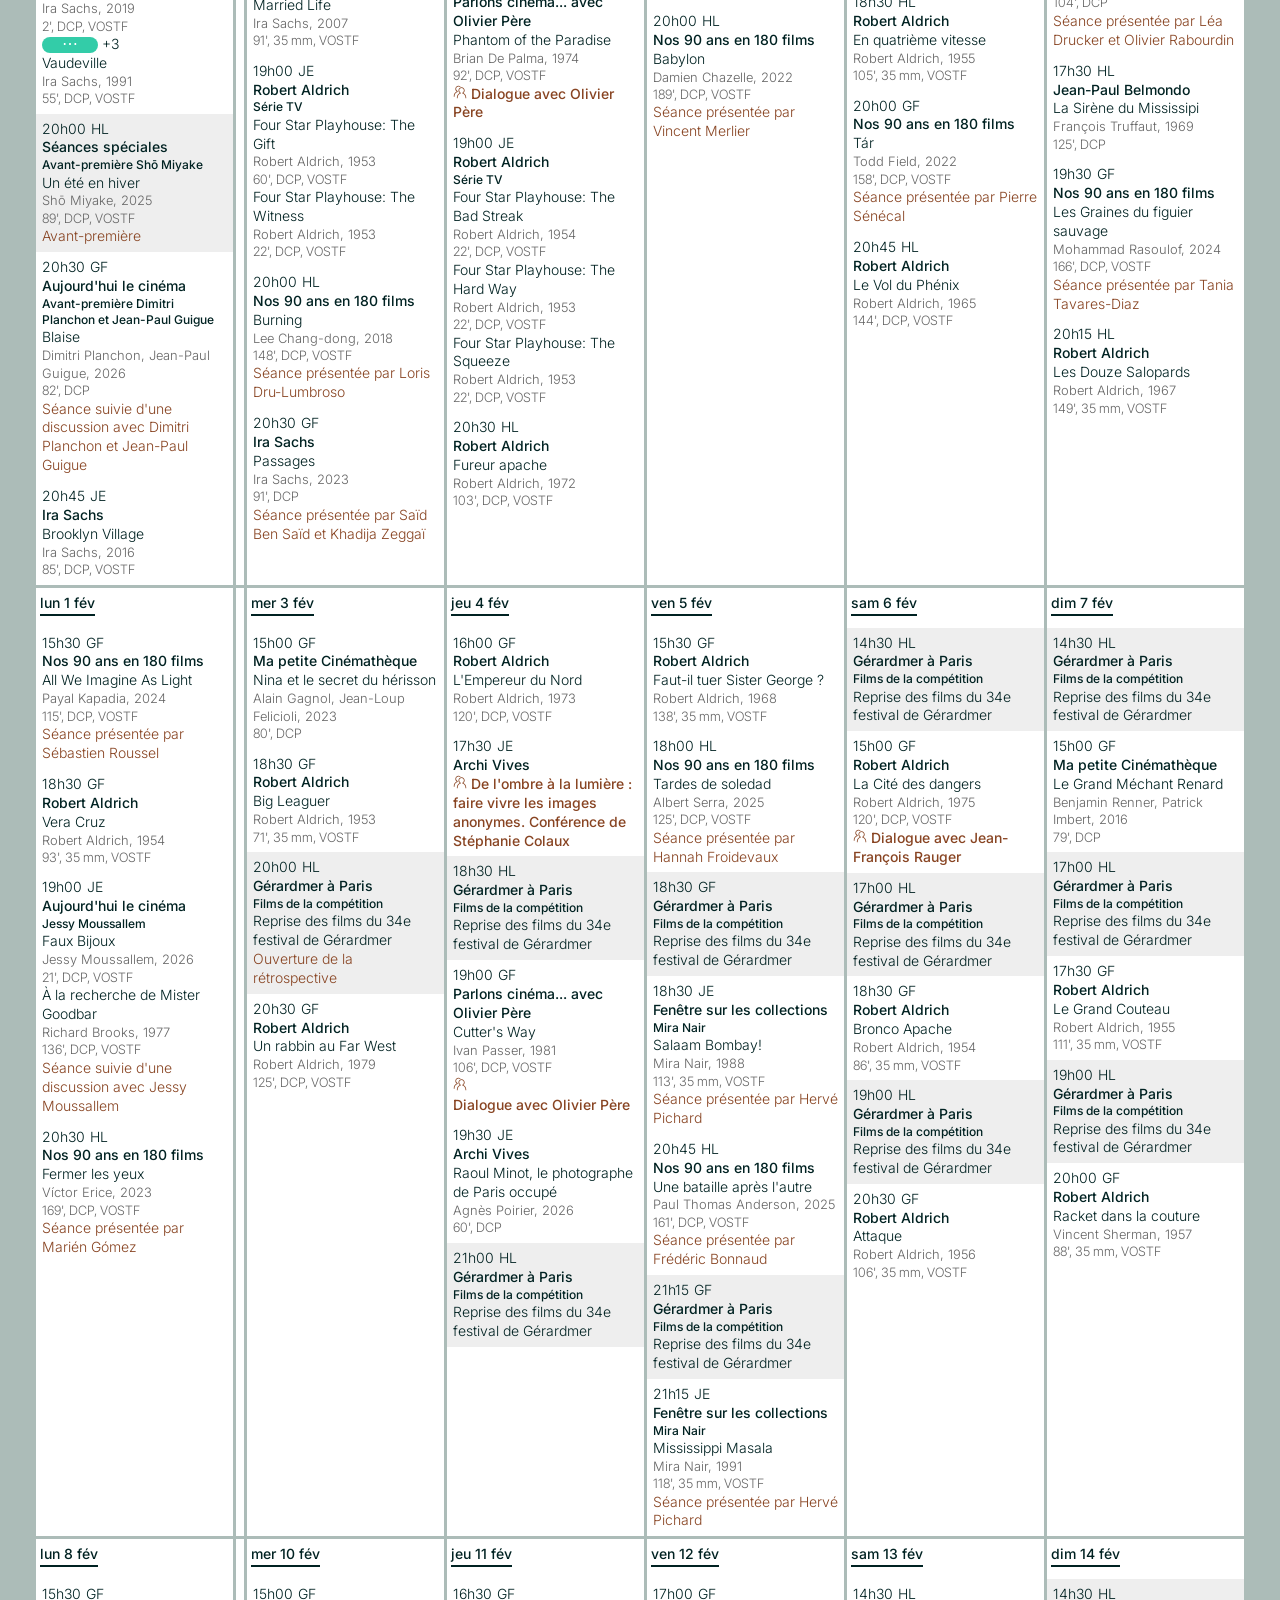
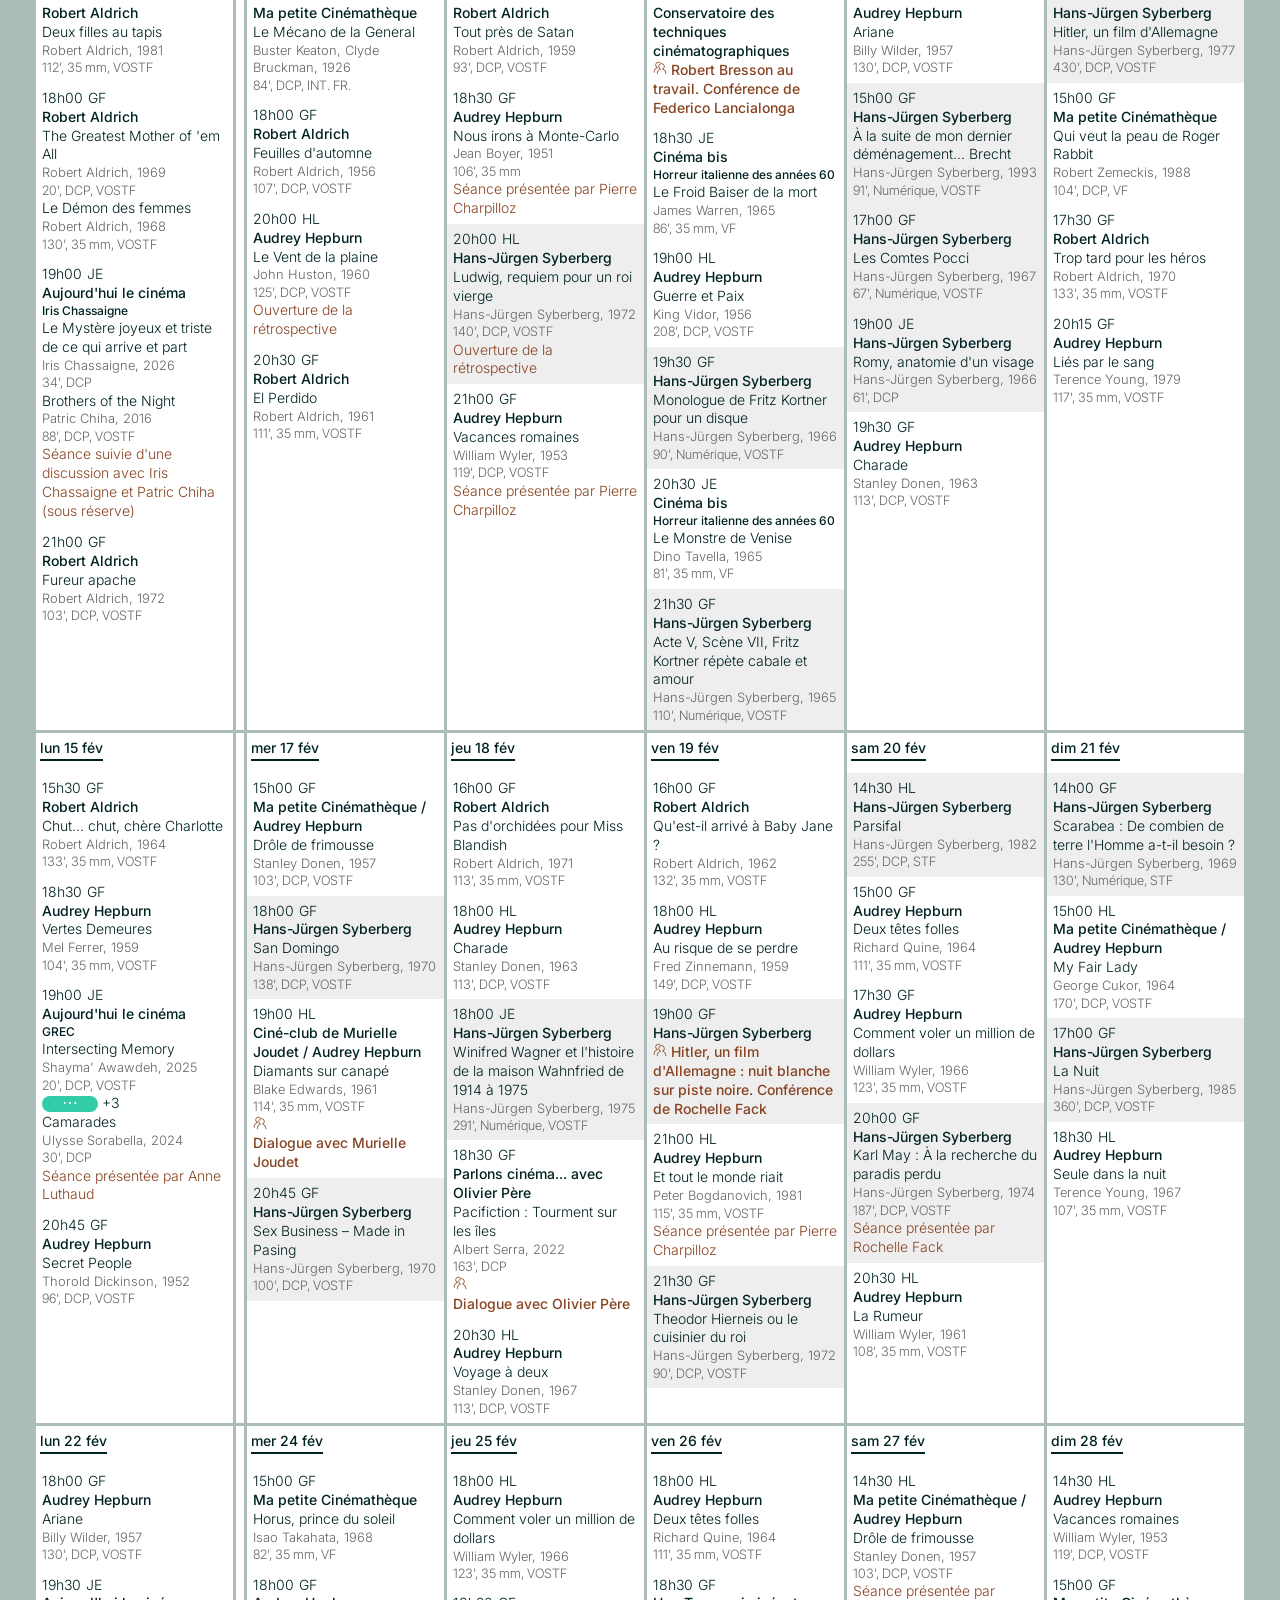
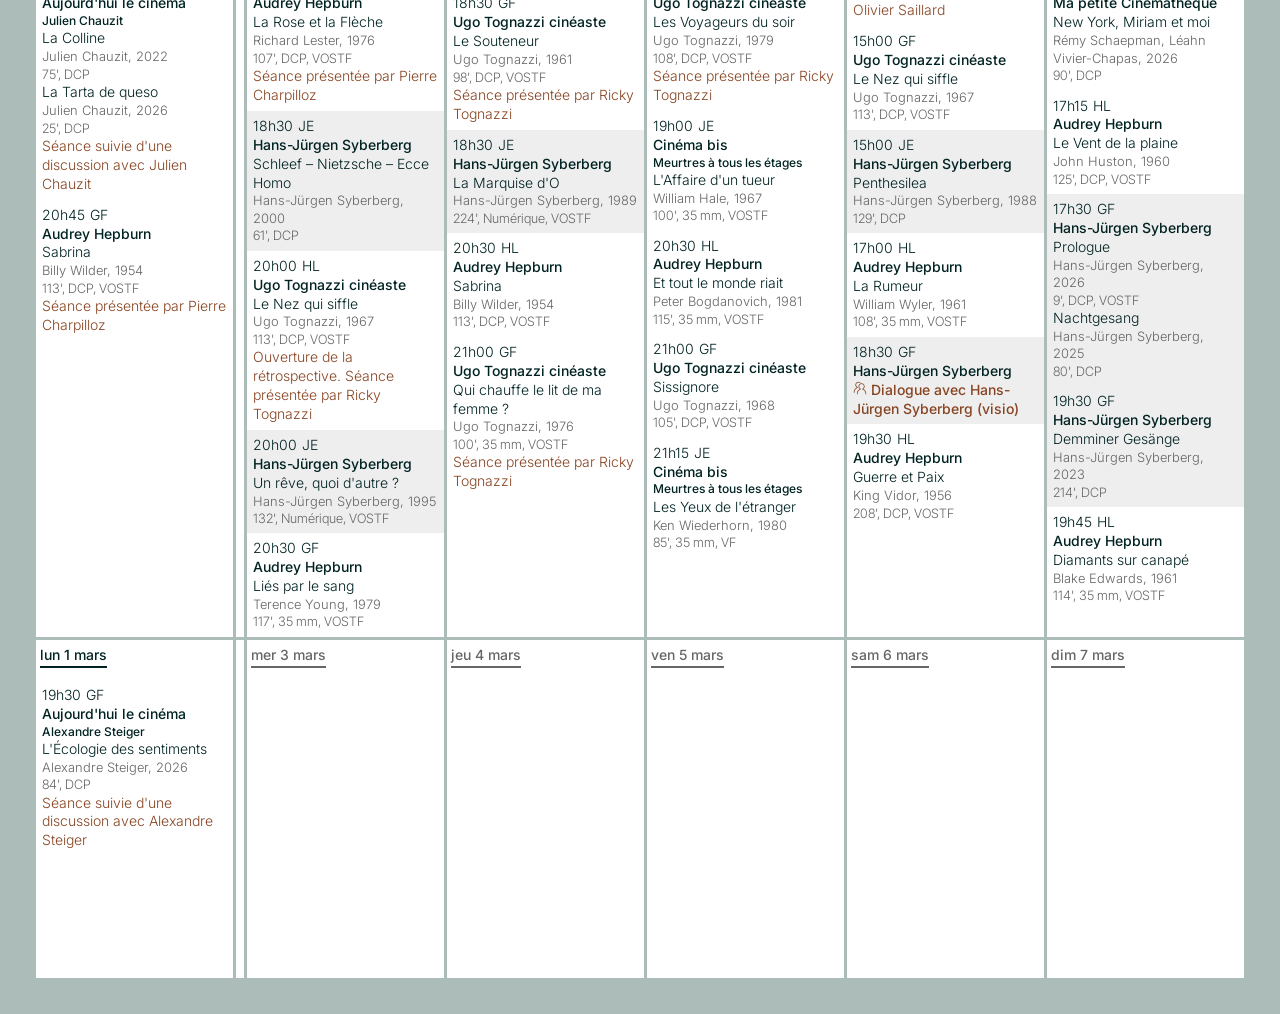
==== commit 616e47d1: "2e présentation Shoah" ====
--- a/index.html
+++ b/index.html
@@ -264,7 +264,7 @@
           <span>Dans les salles</span>
         </h2>
         <p style="font-size: 0.9125rem">
-          Calendrier mis à jour le 24 novembre à 9h22.
+          Calendrier mis à jour le 24 novembre à 16h24.
         </p>
         <div class="calendar">
           <div class="day header">
@@ -288,628 +288,6 @@
           <div class="day header">
             <span>Dimanche</span>
           </div>
-          <div class="day" data-date="2026-11-16">
-            <div class="date">lun 16 nov</div>
-            <div class="seances">
-              <a
-                class="seance"
-                href="https://billetterie.cinematheque.fr/contes-cruels-au-pays-du-soleil-couchant-loisirs-cinema-css5-cinematheque-pg51-ei1127871.html"
-              >
-                <div class="zone_a">
-                  <div class="heure">18h30</div>
-                  <div class="salle">GF</div>
-                </div>
-                <div class="zone_b">
-                  <div class="cycle">Tai Katō</div>
-                  <div class="items">
-                    <div class="item">
-                      <div class="titre">
-                        Contes cruels au pays du soleil couchant
-                      </div>
-                      <div class="realisateur-annee">Tai Katō, 1964</div>
-                      <div class="copie">99', 35 mm, VOSTF</div>
-                    </div>
-                  </div>
-                </div>
-              </a>
-              <a
-                class="seance f107101f155918"
-                href="https://billetterie.cinematheque.fr/rak-loisirs-cinema-css5-cinematheque-pg51-ei1127035.html"
-              >
-                <div class="zone_a">
-                  <div class="heure">19h30</div>
-                  <div class="salle">JE</div>
-                </div>
-                <div class="zone_b">
-                  <div class="cycle">Aujourd'hui le cinéma</div>
-                  <div class="sous-cycle">
-                    <span class="sous-cycle">Ryan Kevin Doyle</span>
-                  </div>
-                  <div class="items">
-                    <div class="item">
-                      <div class="titre">Rak</div>
-                      <div class="realisateur-annee">
-                        Ryan Kevin Doyle, 2026
-                      </div>
-                      <div class="copie">19', DCP</div>
-                    </div>
-                    <div class="item">
-                      <div class="titre">35 rhums</div>
-                      <div class="realisateur-annee">Claire Denis, 2008</div>
-                      <div class="copie">101', 35 mm, VO</div>
-                    </div>
-                  </div>
-                  <div class="mention">
-                    Séance suivie d'une discussion avec Ryan Kevin Doyle et
-                    Caroline Champetier
-                  </div>
-                </div>
-              </a>
-              <a
-                class="seance"
-                href="https://billetterie.cinematheque.fr/avp-l-espoir-loisirs-salle-henri-langlois-paris-16-novembre-2026-css5-cinematheque-pg101-ri11895269.html"
-              >
-                <div class="zone_a">
-                  <div class="heure">20h00</div>
-                  <div class="salle">HL</div>
-                </div>
-                <div class="zone_b">
-                  <div class="cycle">Nos 90 ans en 180 films</div>
-                  <div class="items">
-                    <div class="item">
-                      <div class="titre">Espoir</div>
-                      <div class="realisateur-annee">André Malraux, 1939</div>
-                      <div class="copie">90', DCP</div>
-                    </div>
-                  </div>
-                  <div class="mention">Avant-première</div>
-                </div>
-              </a>
-              <a
-                class="seance"
-                href="https://billetterie.cinematheque.fr/le-ninja-du-vent-loisirs-cinema-css5-cinematheque-pg51-ei1127879.html"
-              >
-                <div class="zone_a">
-                  <div class="heure">20h45</div>
-                  <div class="salle">GF</div>
-                </div>
-                <div class="zone_b">
-                  <div class="cycle">Tai Katō</div>
-                  <div class="items">
-                    <div class="item">
-                      <div class="titre">Le Ninja du vent</div>
-                      <div class="realisateur-annee">Tai Katō, 1964</div>
-                      <div class="copie">95', 35 mm, VOSTF</div>
-                    </div>
-                  </div>
-                </div>
-              </a>
-            </div>
-          </div>
-          <div class="day closing-day" data-date="2026-11-17"></div>
-          <div class="day" data-date="2026-11-18">
-            <div class="date">mer 18 nov</div>
-            <div class="seances">
-              <a
-                class="seance"
-                href="https://billetterie.cinematheque.fr/azur-et-asmar-loisirs-cinema-css5-cinematheque-pg51-ei1128301.html"
-              >
-                <div class="zone_a">
-                  <div class="heure">15h00</div>
-                  <div class="salle">GF</div>
-                </div>
-                <div class="zone_b">
-                  <div class="cycle">Ma petite Cinémathèque</div>
-                  <div class="items">
-                    <div class="item">
-                      <div class="titre">Azur et Asmar</div>
-                      <div class="realisateur-annee">Michel Ocelot, 2006</div>
-                      <div class="copie">90', DCP, VF</div>
-                    </div>
-                  </div>
-                </div>
-              </a>
-              <a
-                class="seance"
-                href="https://billetterie.cinematheque.fr/le-sang-de-la-vengeance-loisirs-cinema-css5-cinematheque-pg51-ei1127875.html"
-              >
-                <div class="zone_a">
-                  <div class="heure">18h30</div>
-                  <div class="salle">GF</div>
-                </div>
-                <div class="zone_b">
-                  <div class="cycle">Tai Katō</div>
-                  <div class="items">
-                    <div class="item">
-                      <div class="titre">Le Sang de la vengeance</div>
-                      <div class="realisateur-annee">Tai Katō, 1965</div>
-                      <div class="copie">90', 35 mm, VOSTF</div>
-                    </div>
-                  </div>
-                </div>
-              </a>
-              <a
-                class="seance"
-                href="https://billetterie.cinematheque.fr/la-vengeance-est-a-moi-loisirs-cinema-css5-cinematheque-pg51-ei1127809.html"
-              >
-                <div class="zone_a">
-                  <div class="heure">20h00</div>
-                  <div class="salle">HL</div>
-                </div>
-                <div class="zone_b">
-                  <div class="cycle">Nos 90 ans en 180 films</div>
-                  <div class="items">
-                    <div class="item">
-                      <div class="titre">La Vengeance est à moi</div>
-                      <div class="realisateur-annee">Shōhei Imamura, 1979</div>
-                      <div class="copie">129', DCP, VOSTF</div>
-                    </div>
-                  </div>
-                  <div class="mention">
-                    Séance présentée par Frédéric Bonnaud
-                  </div>
-                </div>
-              </a>
-              <a
-                class="seance"
-                href="https://billetterie.cinematheque.fr/delit-de-facies-loisirs-cinema-css5-cinematheque-pg51-ei1127891.html"
-              >
-                <div class="zone_a">
-                  <div class="heure">20h45</div>
-                  <div class="salle">GF</div>
-                </div>
-                <div class="zone_b">
-                  <div class="cycle">Tai Katō</div>
-                  <div class="items">
-                    <div class="item">
-                      <div class="titre">Délit de faciès</div>
-                      <div class="realisateur-annee">Tai Katō, 1966</div>
-                      <div class="copie">89', 35 mm, VOSTF</div>
-                    </div>
-                  </div>
-                </div>
-              </a>
-            </div>
-          </div>
-          <div class="day" data-date="2026-11-19">
-            <div class="date">jeu 19 nov</div>
-            <div class="seances">
-              <a
-                class="seance"
-                href="https://billetterie.cinematheque.fr/simone-barbes-ou-la-vertu-loisirs-cinema-css5-cinematheque-pg51-ei1127811.html"
-              >
-                <div class="zone_a">
-                  <div class="heure">16h30</div>
-                  <div class="salle">HL</div>
-                </div>
-                <div class="zone_b">
-                  <div class="cycle">Nos 90 ans en 180 films</div>
-                  <div class="items">
-                    <div class="item">
-                      <div class="titre">Simone Barbès ou la vertu</div>
-                      <div class="realisateur-annee">
-                        Marie-Claude Treilhou, 1980
-                      </div>
-                      <div class="copie">77', DCP</div>
-                    </div>
-                  </div>
-                  <div class="mention">
-                    Séance présentée par Gabrielle Sébire
-                  </div>
-                </div>
-              </a>
-              <a
-                class="seance f73447f77269f77270f155909"
-                href="https://billetterie.cinematheque.fr/parlons-cinema-the-big-shave-loisirs-cinema-css5-cinematheque-pg51-ei1128519.html"
-              >
-                <div class="zone_a">
-                  <div class="heure">19h00</div>
-                  <div class="salle">GF</div>
-                </div>
-                <div class="zone_b">
-                  <div class="cycle">Parlons cinéma... avec Luc Lagier</div>
-                  <div class="items">
-                    <div class="item">
-                      <div class="titre">The Big Shave</div>
-                      <div class="realisateur-annee">Martin Scorsese, 1967</div>
-                      <div class="copie">6', DCP, VOSTF</div>
-                    </div>
-                    <label title="Afficher tous les films"
-                      ><button
-                        class="fold-ctrl"
-                        type="button"
-                        aria-label="Afficher tous les films"
-                        aria-expanded="false"
-                      ></button
-                      >+2</label
-                    >
-                    <div class="item fold">
-                      <div class="titre">Italianamerican</div>
-                      <div class="realisateur-annee">Martin Scorsese, 1974</div>
-                      <div class="copie">48', DCP, VOSTF</div>
-                    </div>
-                    <div class="item fold">
-                      <div class="titre">
-                        American Boy: A Profile of Steven Prince
-                      </div>
-                      <div class="realisateur-annee">Martin Scorsese, 1978</div>
-                      <div class="copie">55', DCP, VOSTF</div>
-                    </div>
-                    <div class="item">
-                      <div class="titre">
-                        Blow up&nbsp;: Hommage à Martin Scorsese
-                      </div>
-                      <div class="realisateur-annee">Luc Lagier, 2018</div>
-                      <div class="copie">8', DCP</div>
-                    </div>
-                    <div class="item conf">
-                      <div class="titre">
-                        <svg
-                          aria-hidden="true"
-                          focusable="false"
-                          width="14"
-                          height="14"
-                        >
-                          <use href="#icon-persons"></use>
-                        </svg>
-                        Dialogue avec Luc Lagier
-                      </div>
-                    </div>
-                  </div>
-                </div>
-              </a>
-              <a
-                class="seance"
-                href="https://billetterie.cinematheque.fr/poto-and-cabengo-loisirs-cinema-css5-cinematheque-pg51-ei1127813.html"
-              >
-                <div class="zone_a">
-                  <div class="heure">19h30</div>
-                  <div class="salle">HL</div>
-                </div>
-                <div class="zone_b">
-                  <div class="cycle">Nos 90 ans en 180 films</div>
-                  <div class="items">
-                    <div class="item">
-                      <div class="titre">Poto et Cabengo</div>
-                      <div class="realisateur-annee">
-                        Jean-Pierre Gorin, 1980
-                      </div>
-                      <div class="copie">73', Numérique, VOSTF</div>
-                    </div>
-                  </div>
-                </div>
-              </a>
-            </div>
-          </div>
-          <div class="day" data-date="2026-11-20">
-            <div class="date">ven 20 nov</div>
-            <div class="seances">
-              <a
-                class="seance"
-                href="https://billetterie.cinematheque.fr/la-femme-d-a-cote-loisirs-cinema-css5-cinematheque-pg51-ei1127815.html"
-              >
-                <div class="zone_a">
-                  <div class="heure">18h00</div>
-                  <div class="salle">HL</div>
-                </div>
-                <div class="zone_b">
-                  <div class="cycle">Nos 90 ans en 180 films</div>
-                  <div class="items">
-                    <div class="item">
-                      <div class="titre">La Femme d'à côté</div>
-                      <div class="realisateur-annee">
-                        François Truffaut, 1981
-                      </div>
-                      <div class="copie">106', DCP</div>
-                    </div>
-                  </div>
-                  <div class="mention">Séance présentée par Karine Mauduit</div>
-                </div>
-              </a>
-              <a
-                class="seance"
-                href="https://billetterie.cinematheque.fr/l-impasse-aux-violences-loisirs-cinema-css5-cinematheque-pg51-ei1127057.html"
-              >
-                <div class="zone_a">
-                  <div class="heure">19h00</div>
-                  <div class="salle">GF</div>
-                </div>
-                <div class="zone_b">
-                  <div class="cycle">Cinéma bis</div>
-                  <div class="sous-cycle">
-                    <span class="sous-cycle"
-                      >Histoire permanente des profanateurs de tombes</span
-                    >
-                  </div>
-                  <div class="items">
-                    <div class="item">
-                      <div class="titre">L'Impasse aux violences</div>
-                      <div class="realisateur-annee">John Gilling, 1959</div>
-                      <div class="copie">94', 35 mm, VOSTF</div>
-                    </div>
-                  </div>
-                </div>
-              </a>
-              <a
-                class="seance"
-                href="https://billetterie.cinematheque.fr/le-pont-du-nord-loisirs-cinema-css5-cinematheque-pg51-ei1127817.html"
-              >
-                <div class="zone_a">
-                  <div class="heure">20h30</div>
-                  <div class="salle">HL</div>
-                </div>
-                <div class="zone_b">
-                  <div class="cycle">Nos 90 ans en 180 films</div>
-                  <div class="items">
-                    <div class="item">
-                      <div class="titre">Le Pont du Nord</div>
-                      <div class="realisateur-annee">Jacques Rivette, 1981</div>
-                      <div class="copie">127', DCP</div>
-                    </div>
-                  </div>
-                  <div class="mention">Séance présentée par Yunhan Hou</div>
-                </div>
-              </a>
-              <a
-                class="seance"
-                href="https://billetterie.cinematheque.fr/le-docteur-et-les-assassins-loisirs-cinema-css5-cinematheque-pg51-ei1127059.html"
-              >
-                <div class="zone_a">
-                  <div class="heure">21h00</div>
-                  <div class="salle">GF</div>
-                </div>
-                <div class="zone_b">
-                  <div class="cycle">Cinéma bis</div>
-                  <div class="sous-cycle">
-                    <span class="sous-cycle"
-                      >Histoire permanente des profanateurs de tombes</span
-                    >
-                  </div>
-                  <div class="items">
-                    <div class="item">
-                      <div class="titre">Le Docteur et les Assassins</div>
-                      <div class="realisateur-annee">Freddie Francis, 1985</div>
-                      <div class="copie">93', 35 mm, VOSTF</div>
-                    </div>
-                  </div>
-                </div>
-              </a>
-            </div>
-          </div>
-          <div class="day" data-date="2026-11-21">
-            <div class="date">sam 21 nov</div>
-            <div class="seances">
-              <a
-                class="seance"
-                href="https://billetterie.cinematheque.fr/pierrot-le-fou-dialogue-loisirs-cinema-css5-cinematheque-pg51-ei1128129.html"
-              >
-                <div class="zone_a">
-                  <div class="heure">14h30</div>
-                  <div class="salle">HL</div>
-                </div>
-                <div class="zone_b">
-                  <div class="cycle">Jean-Paul Belmondo</div>
-                  <div class="items">
-                    <div class="item">
-                      <div class="titre">Pierrot le fou</div>
-                      <div class="realisateur-annee">Jean-Luc Godard, 1965</div>
-                      <div class="copie">111', 35 mm, VO</div>
-                    </div>
-                    <div class="item conf">
-                      <div class="titre">
-                        <svg
-                          aria-hidden="true"
-                          focusable="false"
-                          width="14"
-                          height="14"
-                        >
-                          <use href="#icon-persons"></use>
-                        </svg>
-                        Dialogue avec Alain Bergala
-                      </div>
-                    </div>
-                  </div>
-                </div>
-              </a>
-              <a
-                class="seance"
-                href="https://billetterie.cinematheque.fr/le-port-de-shimizu-plus-effrayant-que-l-enfer-loisirs-cinema-css5-cinematheque-pg51-ei1127975.html"
-              >
-                <div class="zone_a">
-                  <div class="heure">15h00</div>
-                  <div class="salle">GF</div>
-                </div>
-                <div class="zone_b">
-                  <div class="cycle">Tai Katō</div>
-                  <div class="items">
-                    <div class="item">
-                      <div class="titre">
-                        Le Port de Shimizu, plus effrayant que l'enfer
-                      </div>
-                      <div class="realisateur-annee">Tai Katō, 1952</div>
-                      <div class="copie">79', 35 mm, VOSTF</div>
-                    </div>
-                  </div>
-                </div>
-              </a>
-              <a
-                class="seance"
-                href="https://billetterie.cinematheque.fr/le-plateau-de-l-opium-loisirs-cinema-css5-cinematheque-pg51-ei1127895.html"
-              >
-                <div class="zone_a">
-                  <div class="heure">17h00</div>
-                  <div class="salle">GF</div>
-                </div>
-                <div class="zone_b">
-                  <div class="cycle">Tai Katō</div>
-                  <div class="items">
-                    <div class="item">
-                      <div class="titre">
-                        Le Plateau de l'opium&nbsp;: L'Attaque de l'escadron de
-                        l'enfer
-                      </div>
-                      <div class="realisateur-annee">Tai Katō, 1966</div>
-                      <div class="copie">92', 35 mm, VOSTF</div>
-                    </div>
-                  </div>
-                </div>
-              </a>
-              <a
-                class="seance"
-                href="https://billetterie.cinematheque.fr/passion-loisirs-cinema-css5-cinematheque-pg51-ei1127819.html"
-              >
-                <div class="zone_a">
-                  <div class="heure">19h00</div>
-                  <div class="salle">HL</div>
-                </div>
-                <div class="zone_b">
-                  <div class="cycle">Nos 90 ans en 180 films</div>
-                  <div class="items">
-                    <div class="item">
-                      <div class="titre">Passion</div>
-                      <div class="realisateur-annee">Jean-Luc Godard, 1982</div>
-                      <div class="copie">87', DCP</div>
-                    </div>
-                  </div>
-                  <div class="mention">
-                    Séance présentée par Isabelle Huppert
-                  </div>
-                </div>
-              </a>
-              <a
-                class="seance"
-                href="https://billetterie.cinematheque.fr/tokijiro-le-loup-solitaire-loisirs-cinema-css5-cinematheque-pg51-ei1127899.html"
-              >
-                <div class="zone_a">
-                  <div class="heure">19h30</div>
-                  <div class="salle">GF</div>
-                </div>
-                <div class="zone_b">
-                  <div class="cycle">Tai Katō</div>
-                  <div class="items">
-                    <div class="item">
-                      <div class="titre">Tokijirō, le loup solitaire</div>
-                      <div class="realisateur-annee">Tai Katō, 1966</div>
-                      <div class="copie">90', DCP, VOSTF</div>
-                    </div>
-                  </div>
-                </div>
-              </a>
-            </div>
-          </div>
-          <div class="day" data-date="2026-11-22">
-            <div class="date">dim 22 nov</div>
-            <div class="seances">
-              <a
-                class="seance"
-                href="https://billetterie.cinematheque.fr/les-tribulations-d-un-chinois-en-chine-loisirs-cinema-css5-cinematheque-pg51-ei1127527.html"
-              >
-                <div class="zone_a">
-                  <div class="heure">15h00</div>
-                  <div class="salle">HL</div>
-                </div>
-                <div class="zone_b">
-                  <div class="cycle">
-                    Jean-Paul Belmondo / Ma petite Cinémathèque
-                  </div>
-                  <div class="items">
-                    <div class="item">
-                      <div class="titre">
-                        Les Tribulations d'un Chinois en Chine
-                      </div>
-                      <div class="realisateur-annee">
-                        Philippe de Broca, 1965
-                      </div>
-                      <div class="copie">105', DCP</div>
-                    </div>
-                  </div>
-                  <div class="mention">Séance présentée par Jérémie Imbert</div>
-                </div>
-              </a>
-              <a
-                class="seance"
-                href="https://billetterie.cinematheque.fr/requiem-pour-un-massacre-loisirs-cinema-css5-cinematheque-pg51-ei1127851.html"
-              >
-                <div class="zone_a">
-                  <div class="heure">17h00</div>
-                  <div class="salle">GF</div>
-                </div>
-                <div class="zone_b">
-                  <div class="cycle">Tai Katō</div>
-                  <div class="items">
-                    <div class="item">
-                      <div class="titre">Requiem pour un massacre</div>
-                      <div class="realisateur-annee">Tai Katō, 1968</div>
-                      <div class="copie">90', 35 mm, VOSTF</div>
-                    </div>
-                  </div>
-                </div>
-              </a>
-              <a
-                class="seance"
-                href="https://billetterie.cinematheque.fr/travail-au-noir-loisirs-cinema-css5-cinematheque-pg51-ei1127821.html"
-              >
-                <div class="zone_a">
-                  <div class="heure">17h30</div>
-                  <div class="salle">HL</div>
-                </div>
-                <div class="zone_b">
-                  <div class="cycle">Nos 90 ans en 180 films</div>
-                  <div class="items">
-                    <div class="item">
-                      <div class="titre">Travail au noir</div>
-                      <div class="realisateur-annee">
-                        Jerzy Skolimowski, 1982
-                      </div>
-                      <div class="copie">97', DCP, VOSTF</div>
-                    </div>
-                  </div>
-                  <div class="mention">Séance présentée par Gilles Veyrat</div>
-                </div>
-              </a>
-              <a
-                class="seance"
-                href="https://billetterie.cinematheque.fr/la-joueuse-de-l-ere-showa-loisirs-cinema-css5-cinematheque-pg51-ei1127887.html"
-              >
-                <div class="zone_a">
-                  <div class="heure">19h30</div>
-                  <div class="salle">GF</div>
-                </div>
-                <div class="zone_b">
-                  <div class="cycle">Tai Katō</div>
-                  <div class="items">
-                    <div class="item">
-                      <div class="titre">La Joueuse de l'ère Shōwa</div>
-                      <div class="realisateur-annee">Tai Katō, 1972</div>
-                      <div class="copie">91', 35 mm, VOSTF</div>
-                    </div>
-                  </div>
-                </div>
-              </a>
-              <a
-                class="seance"
-                href="https://billetterie.cinematheque.fr/furyo-loisirs-cinema-css5-cinematheque-pg51-ei1127823.html"
-              >
-                <div class="zone_a">
-                  <div class="heure">20h00</div>
-                  <div class="salle">HL</div>
-                </div>
-                <div class="zone_b">
-                  <div class="cycle">Nos 90 ans en 180 films</div>
-                  <div class="items">
-                    <div class="item">
-                      <div class="titre">Furyo</div>
-                      <div class="realisateur-annee">Nagisa Ōshima, 1983</div>
-                      <div class="copie">122', DCP, VOSTF</div>
-                    </div>
-                  </div>
-                  <div class="mention">
-                    Séance présentée par Vincent Merlier
-                  </div>
-                </div>
-              </a>
-            </div>
-          </div>
           <div class="day" data-date="2026-11-23">
             <div class="date">lun 23 nov</div>
             <div class="seances">
@@ -1721,7 +1099,8 @@
                   </div>
                   <div class="mention">
                     <span class="changed"
-                      >Un entracte de 10&nbsp;min aura lieu au milieu de la
+                      >Séance présentée par Arnaud Desplechin<br />
+                    Un entracte de 10&nbsp;min aura lieu au milieu de la
                       séance</span
                     >
                   </div>
--- a/assets/main.css
+++ b/assets/main.css
@@ -139,7 +139,7 @@
 } */
 
 .changed {
-  background-color: #ff6;
+  background-color: #ffc;
   /* background-color: var(--cf-turquoise-light-1, #dee); */
 }
 
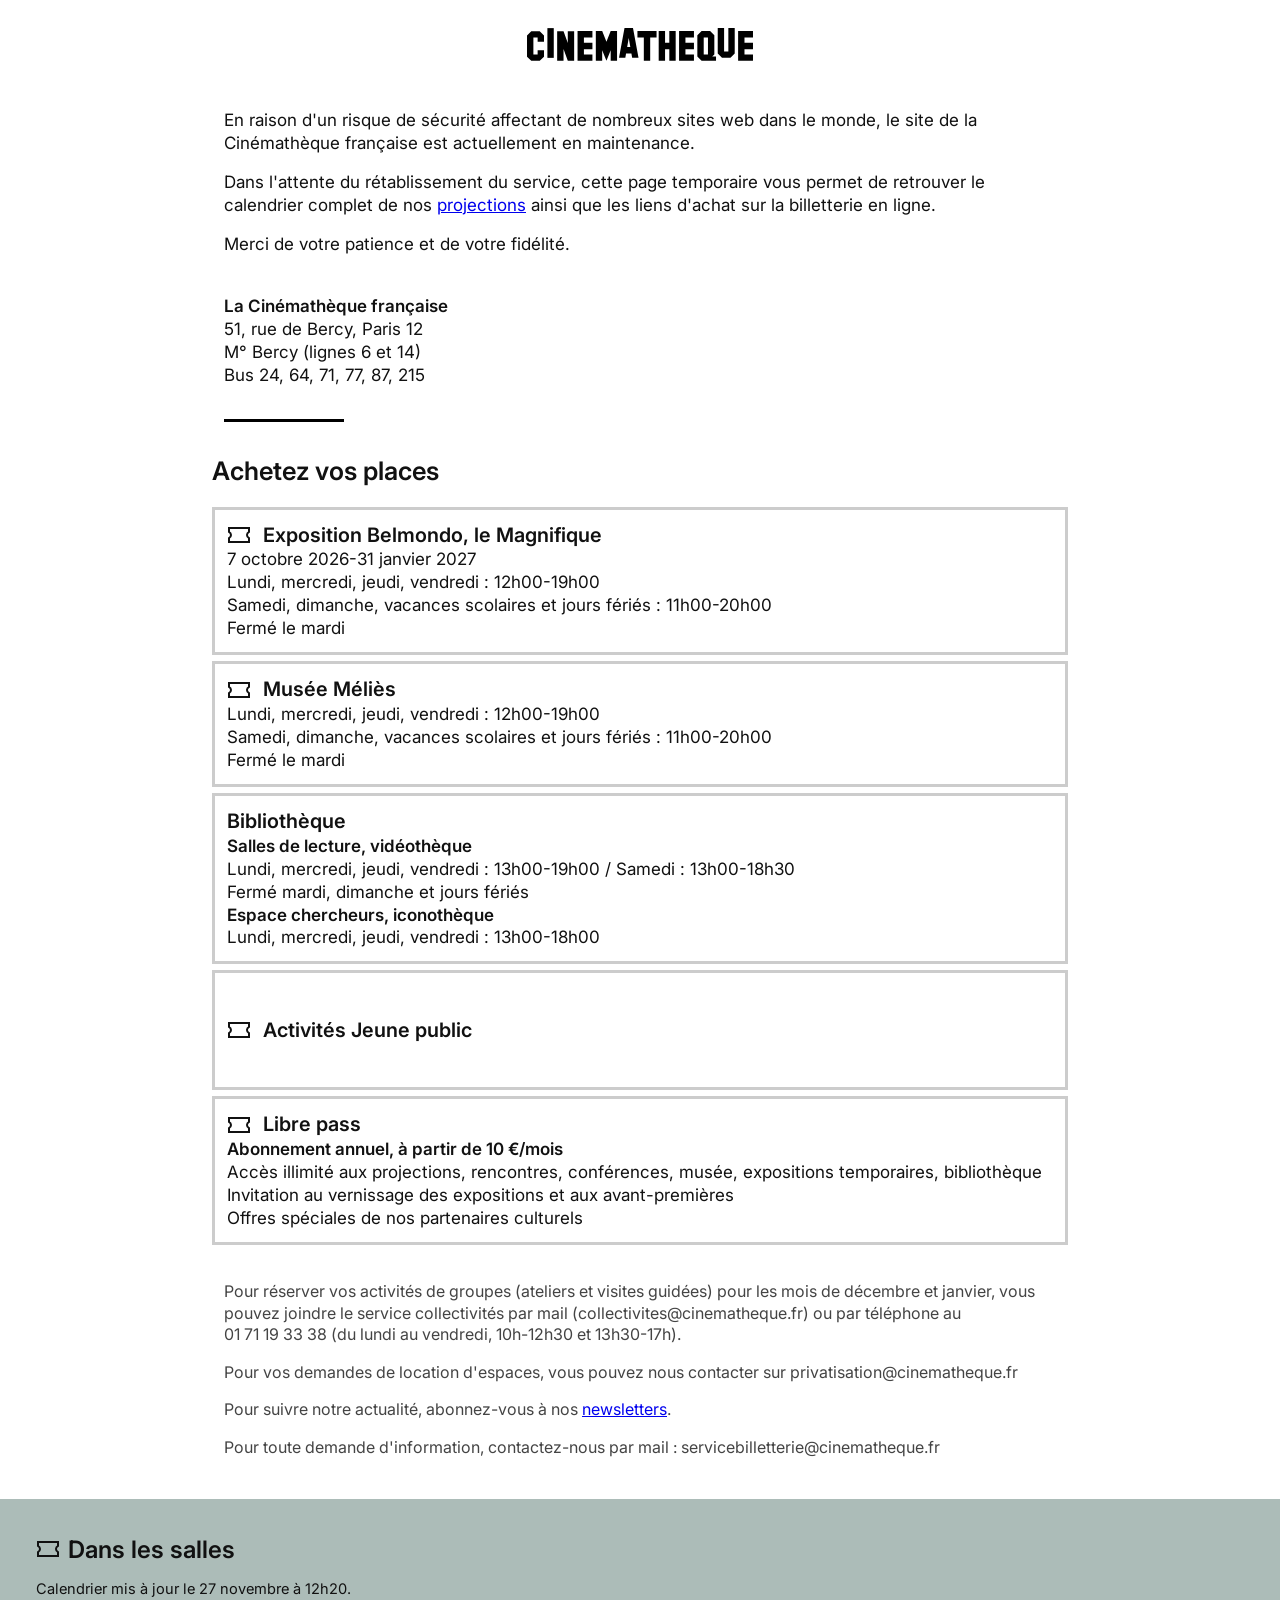
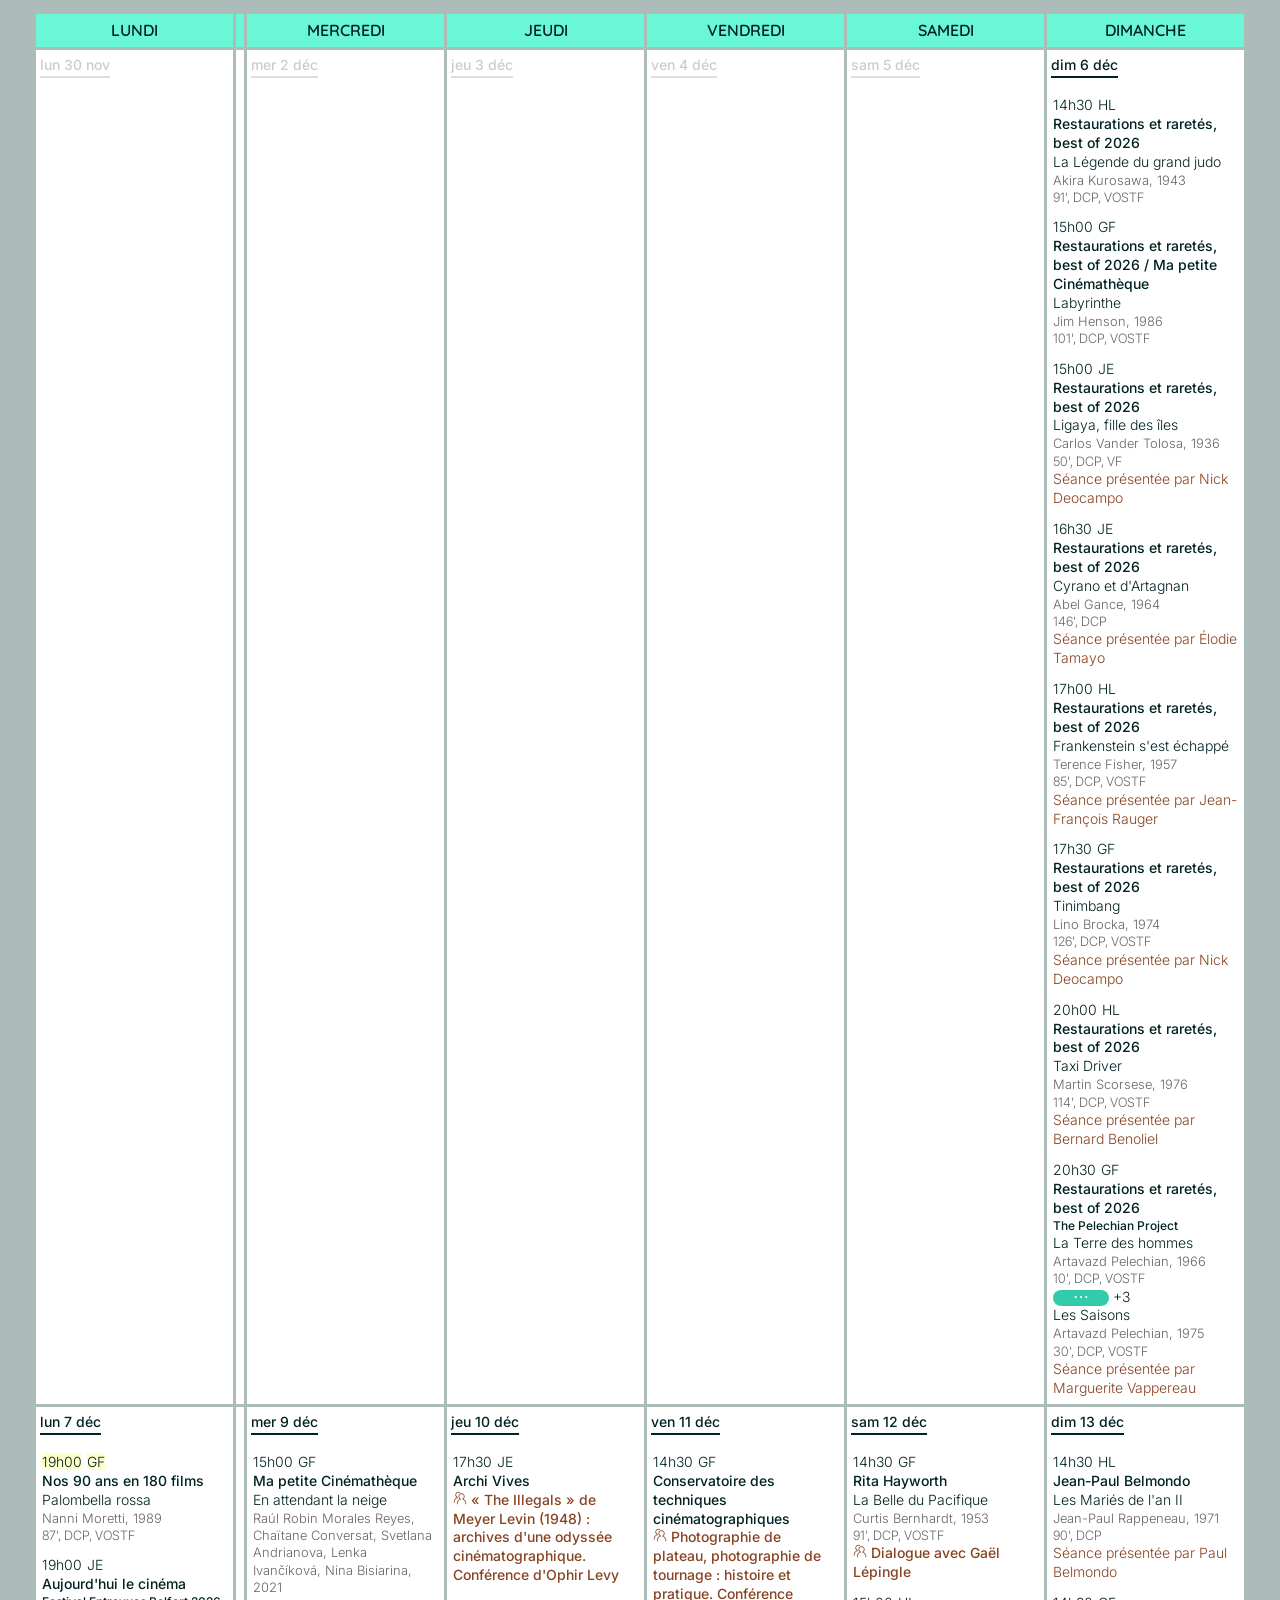
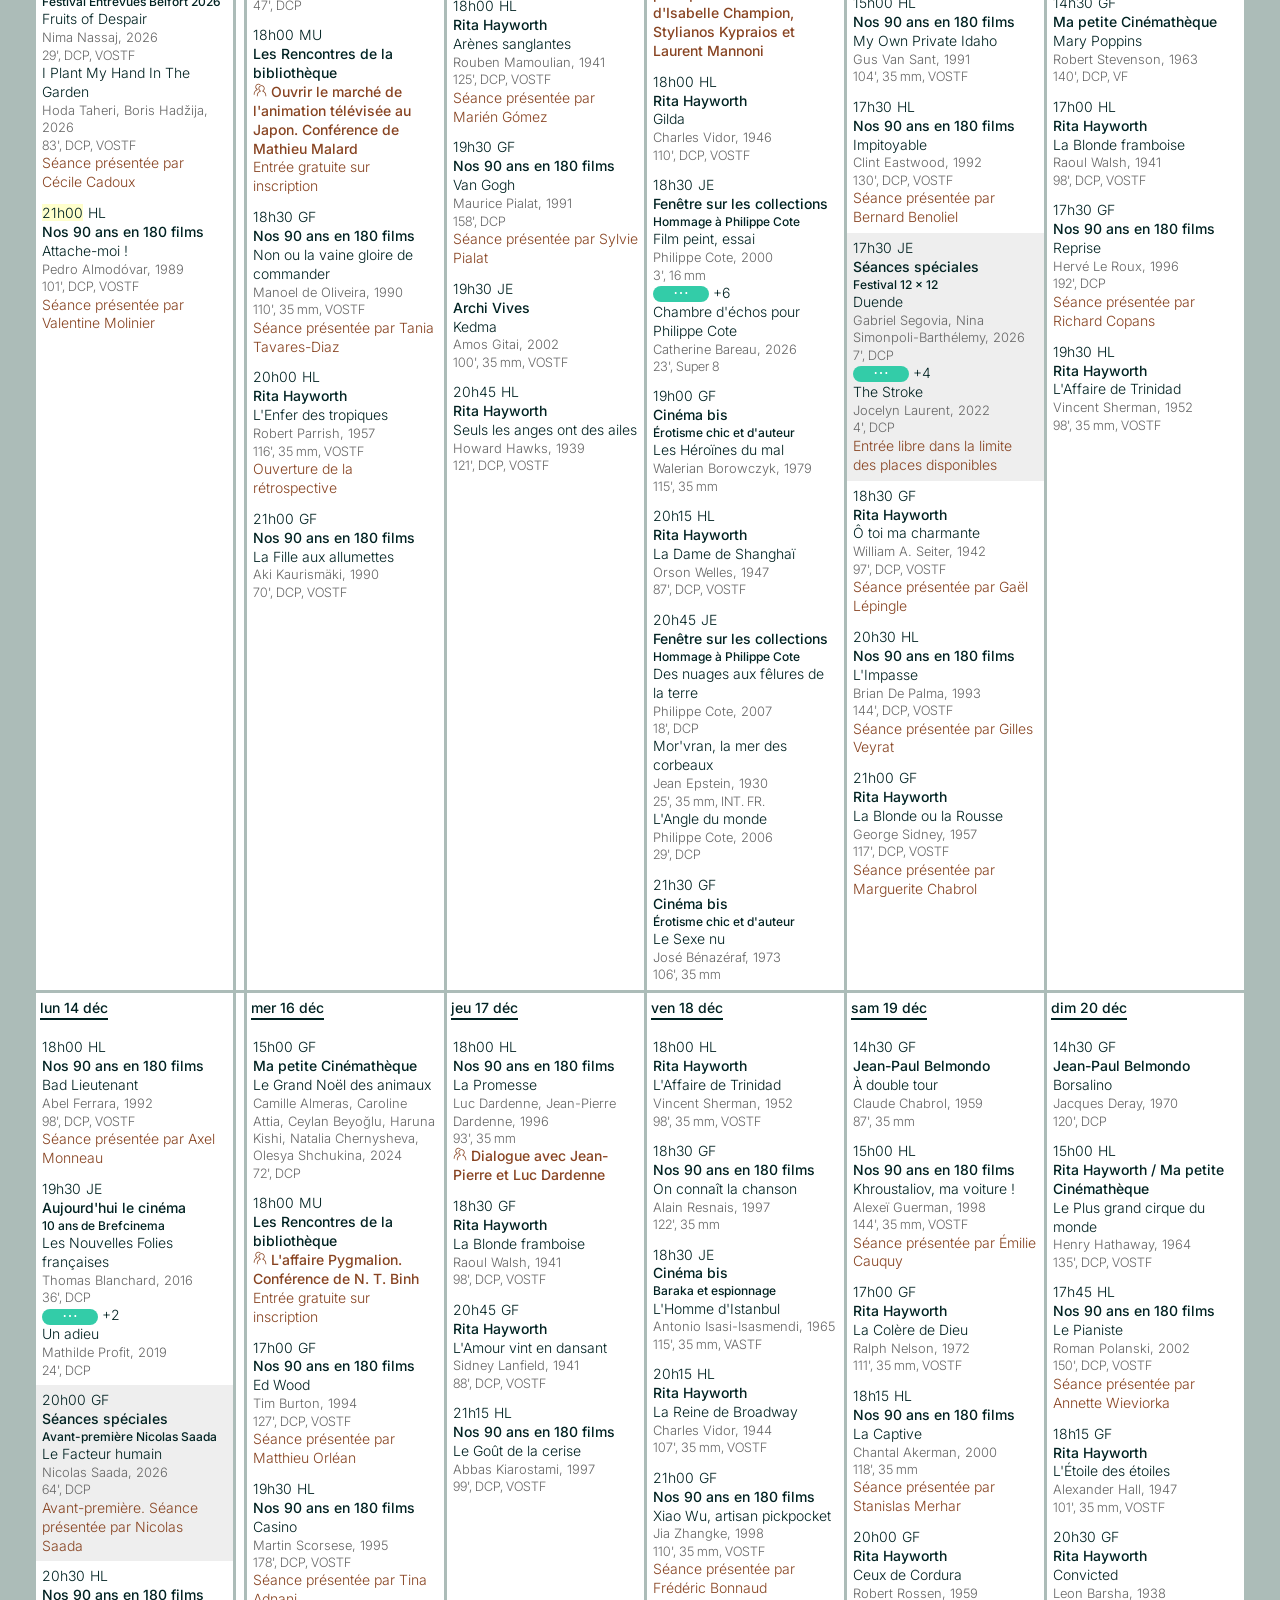
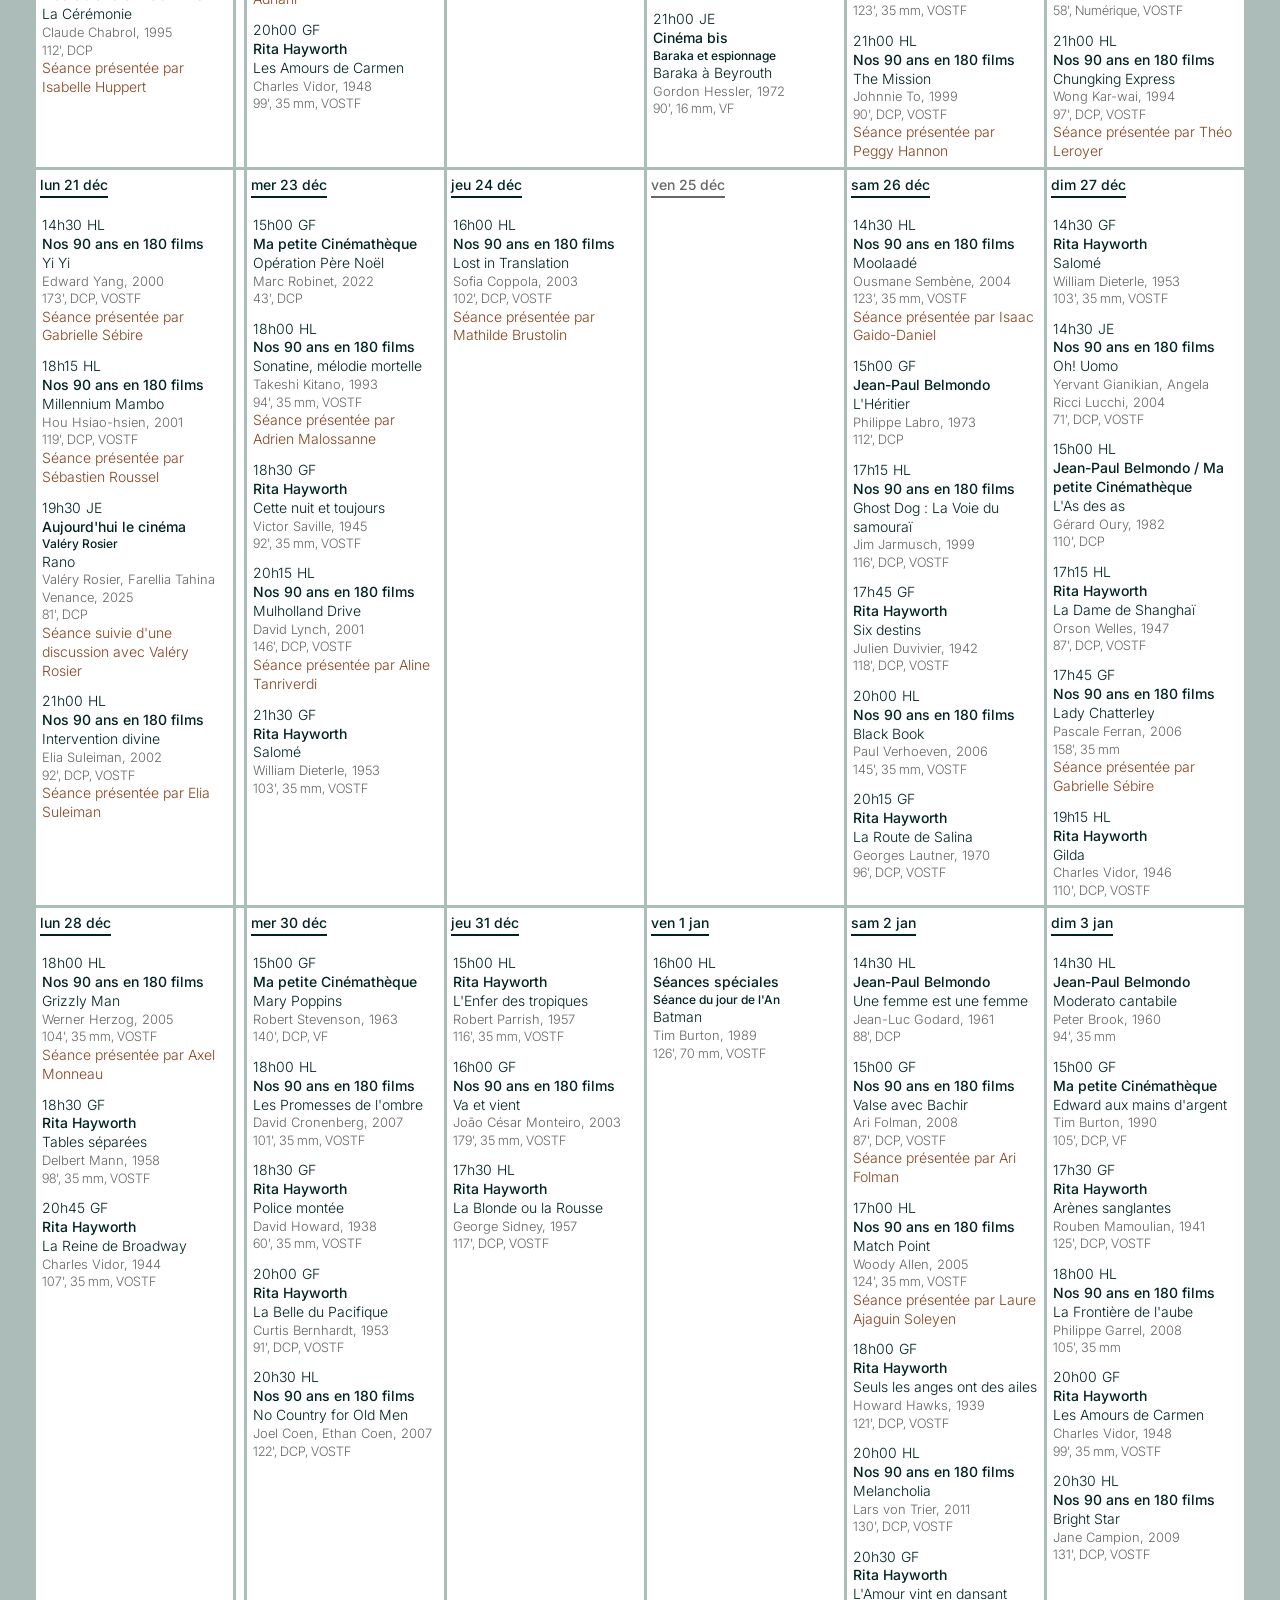
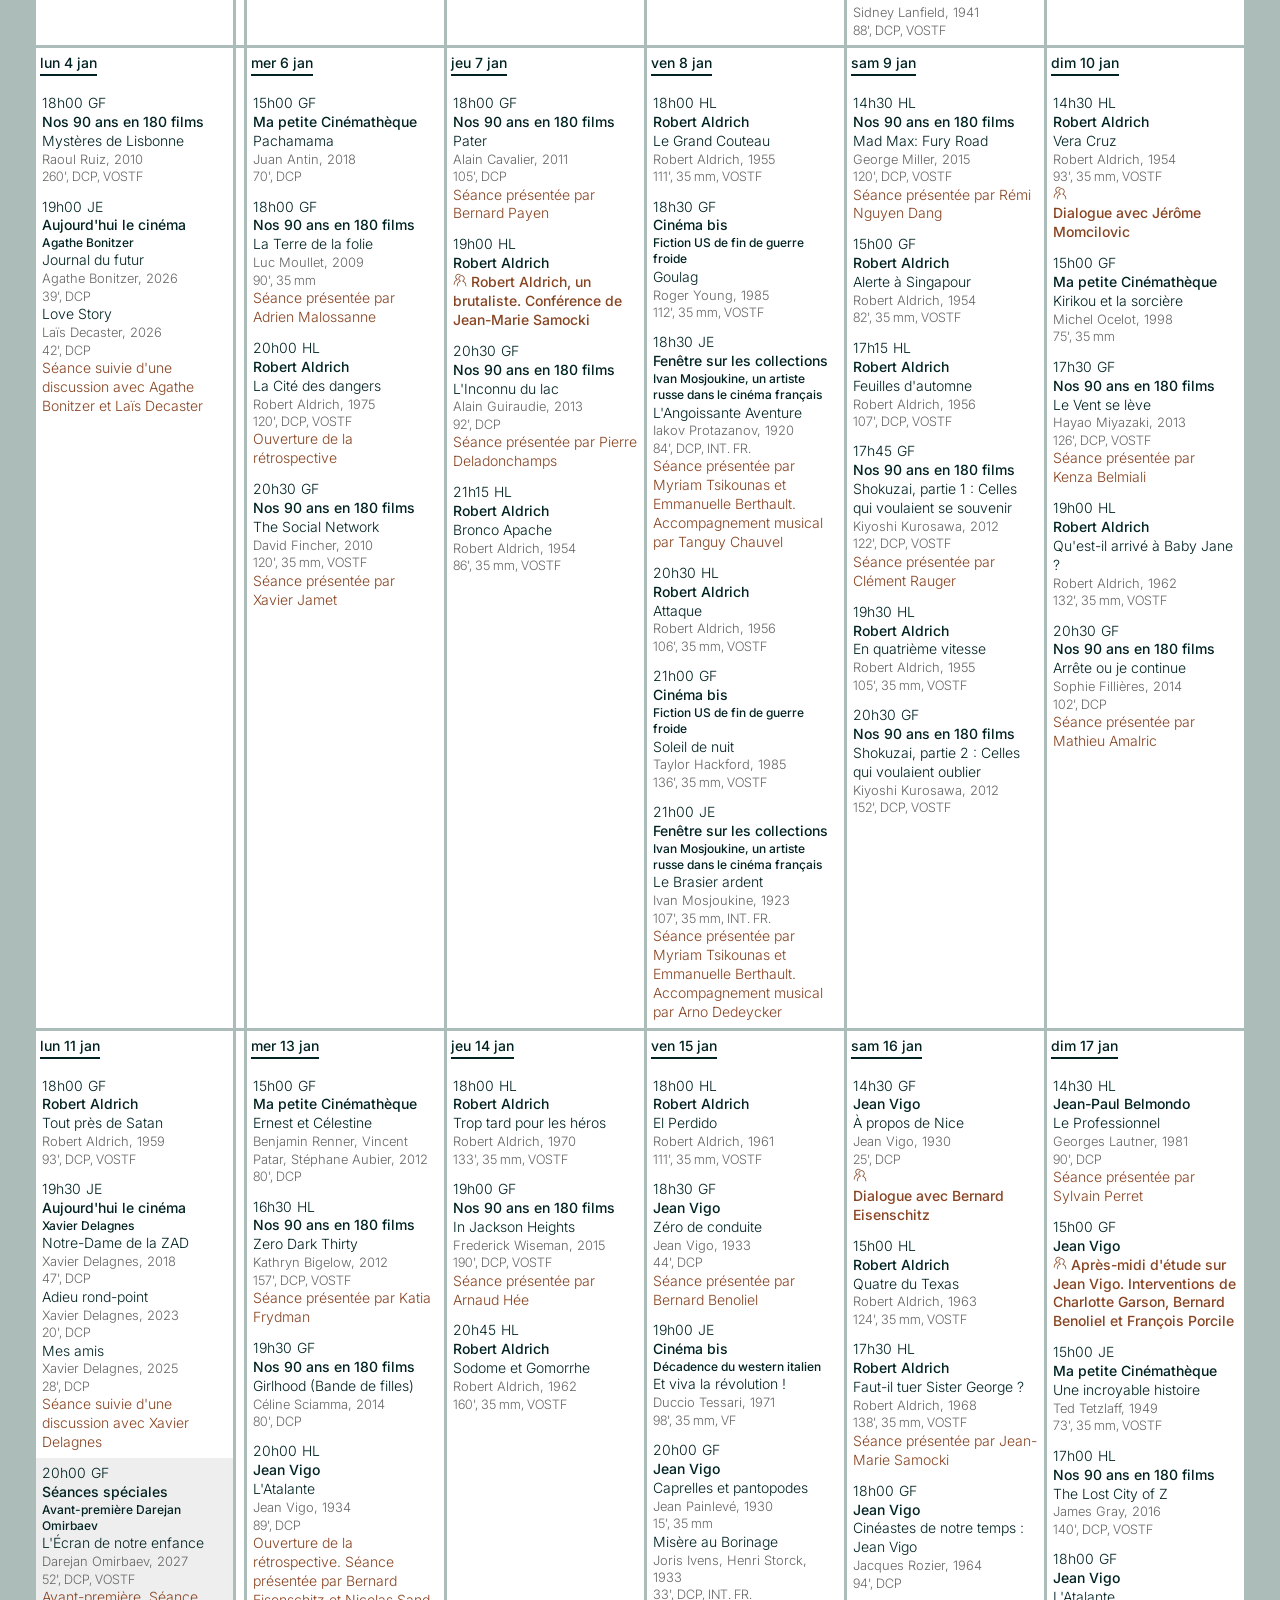
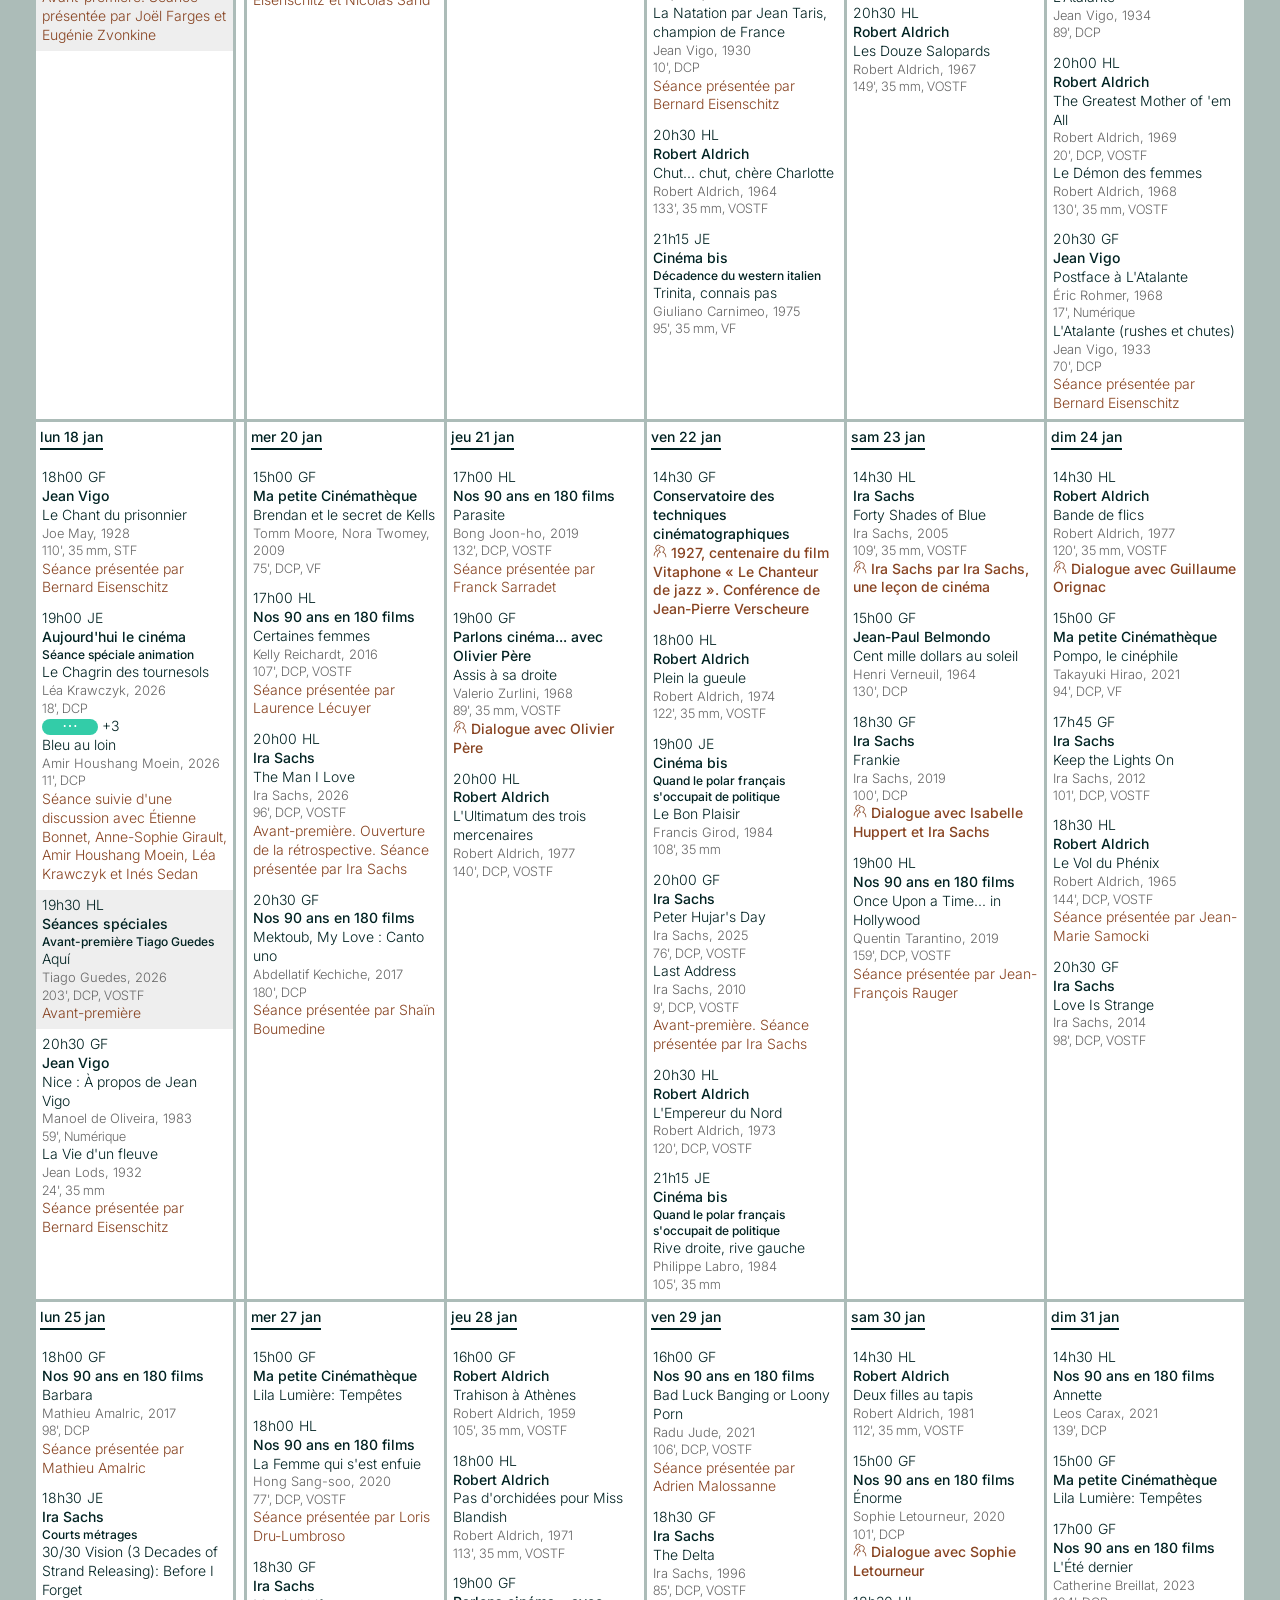
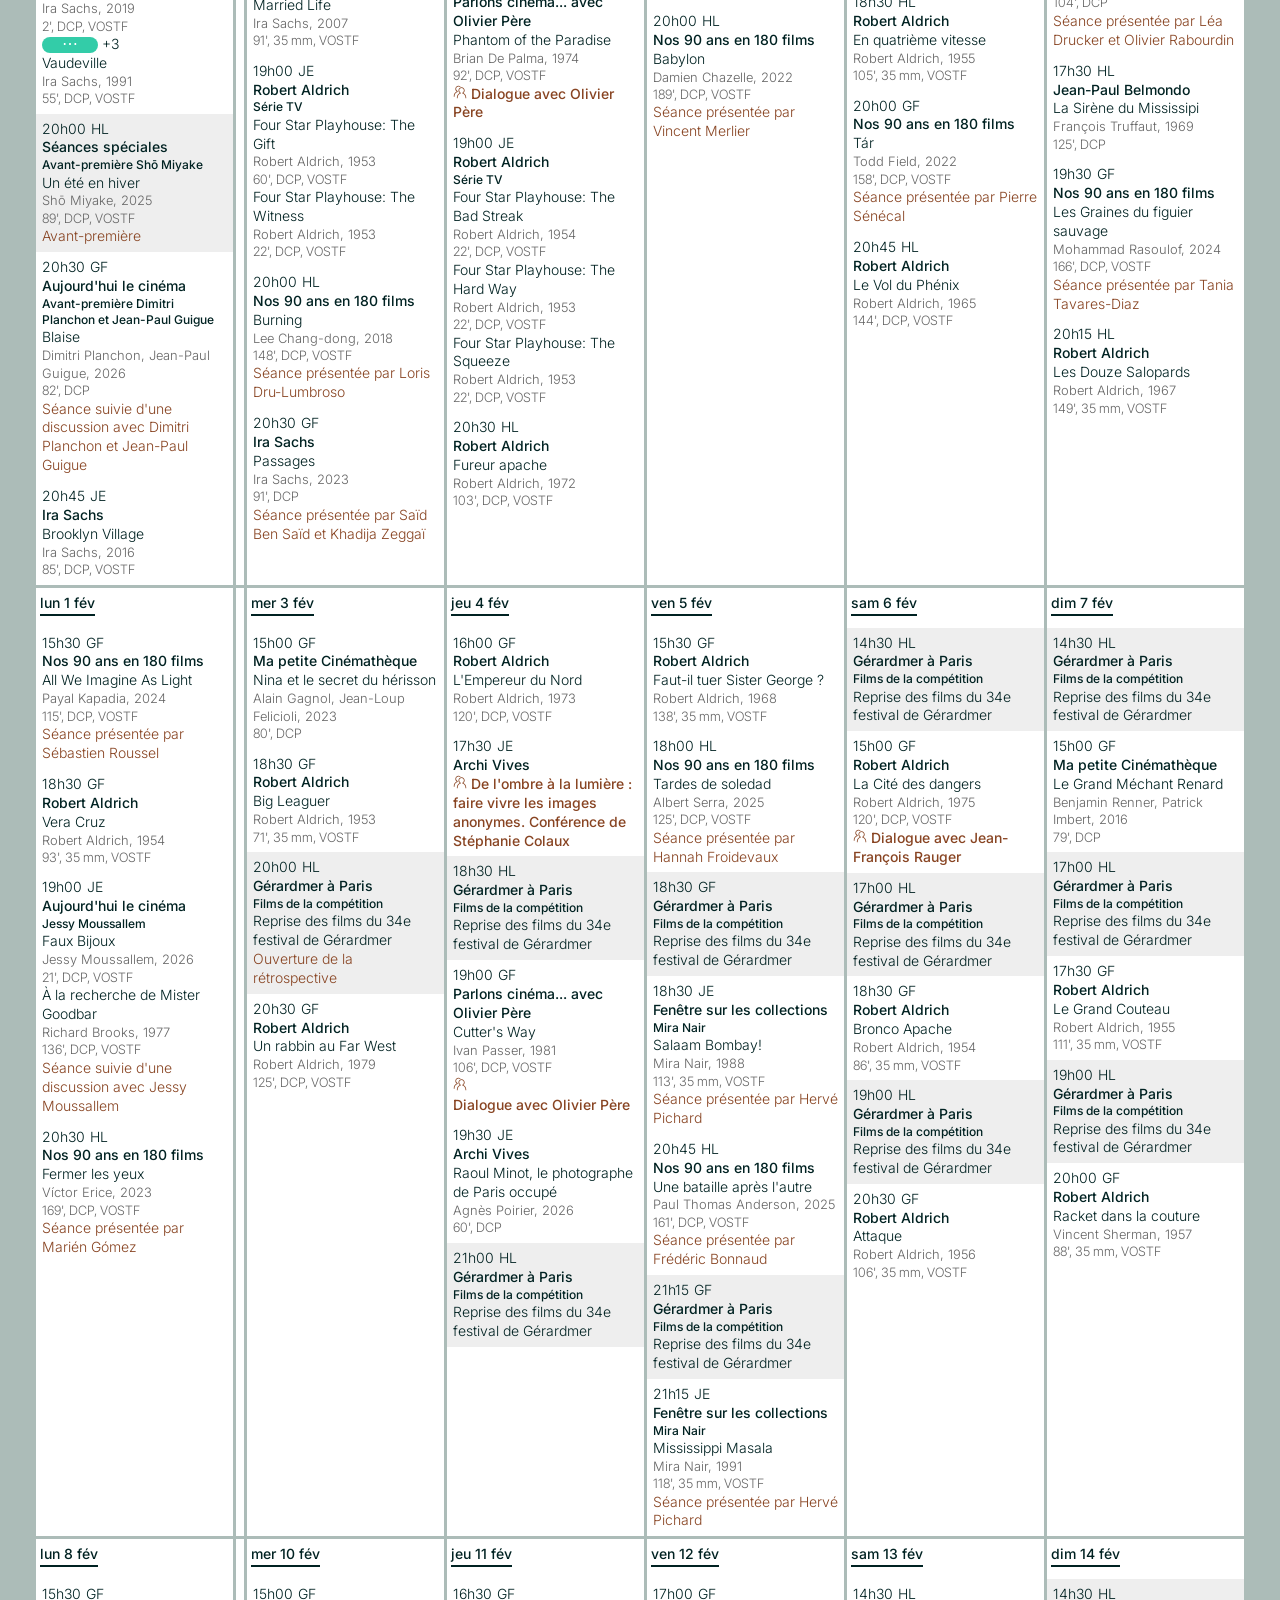
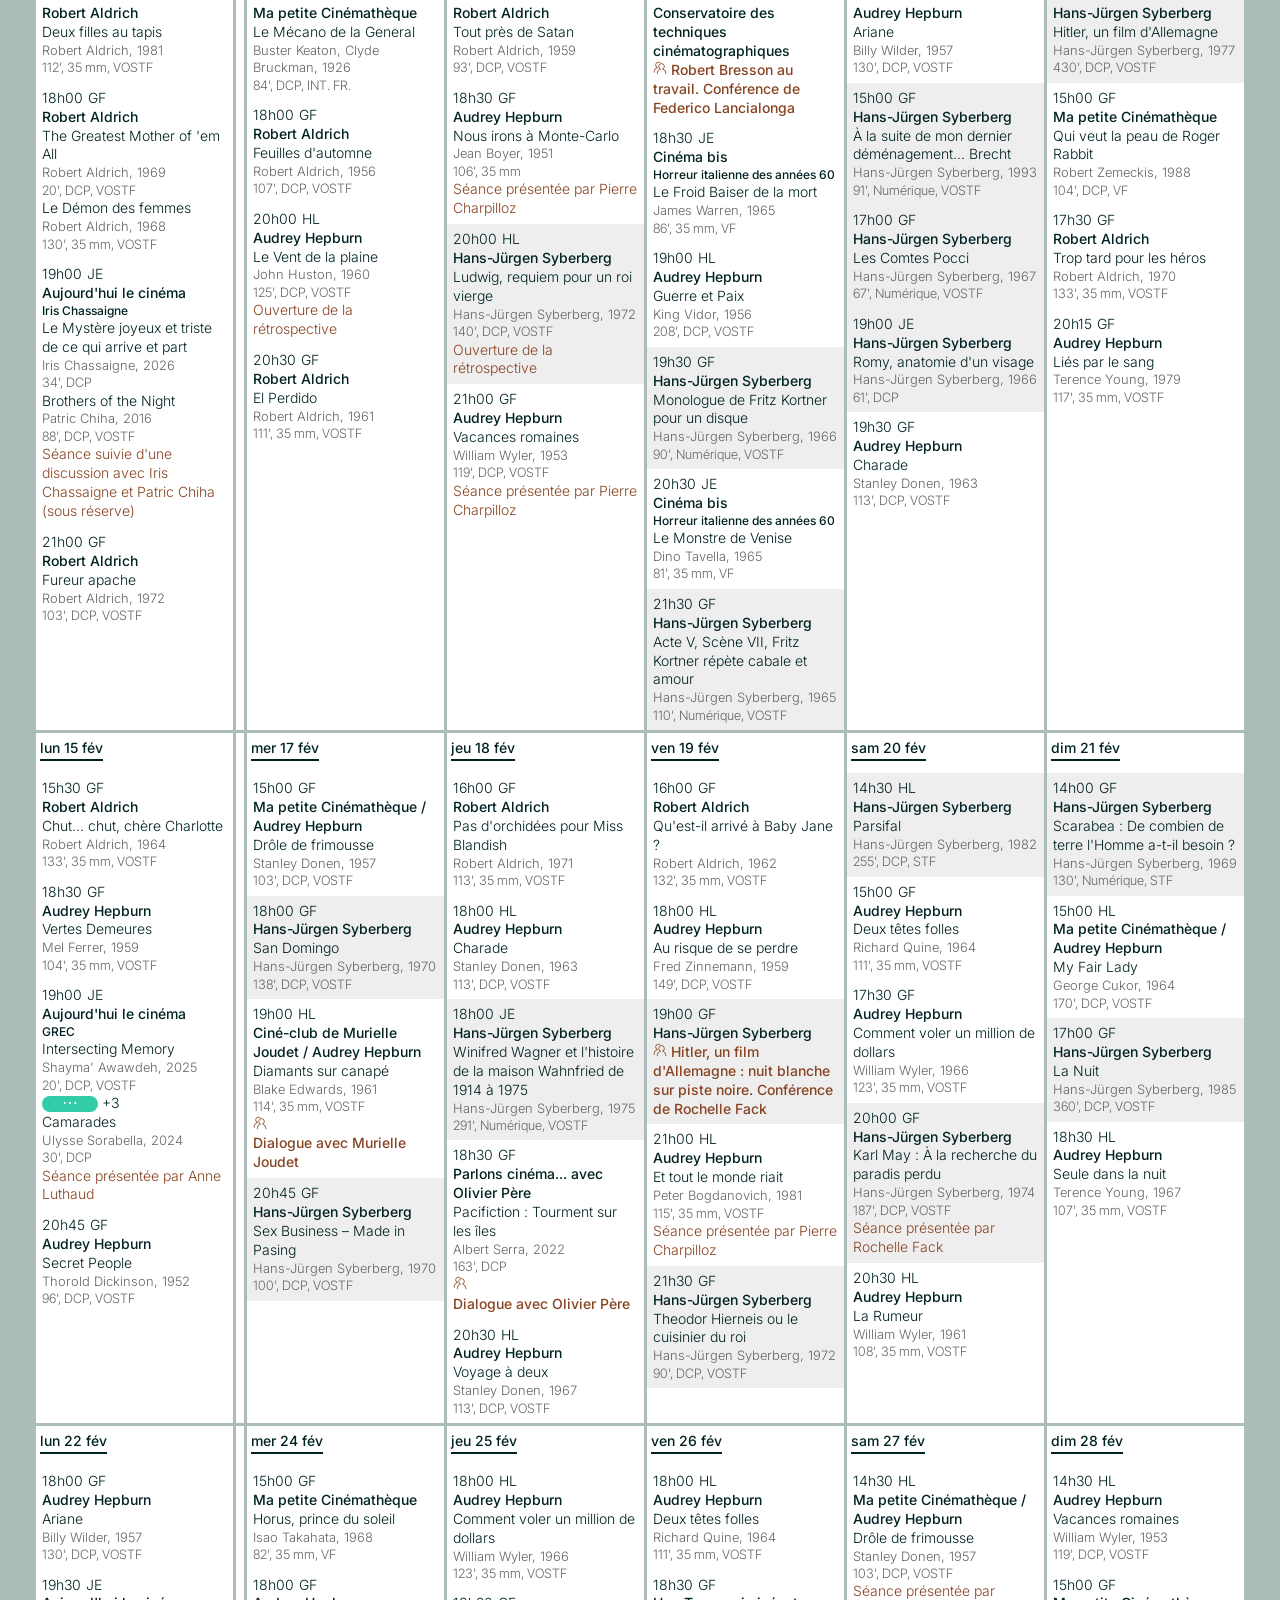
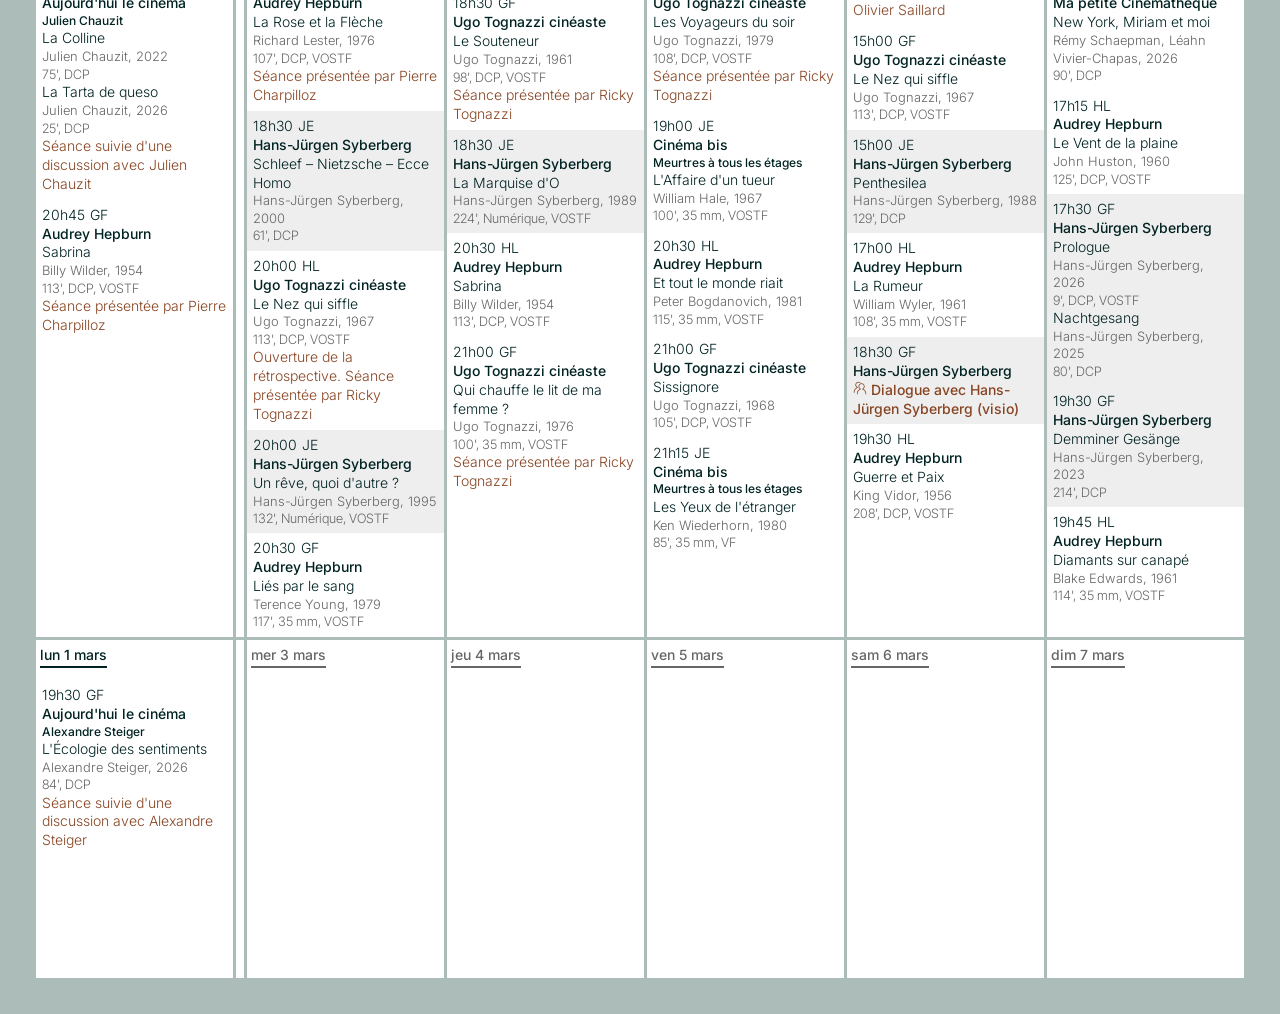
==== commit 3e0f7846: "U" ====
--- a/index.html
+++ b/index.html
@@ -264,7 +264,7 @@
           <span>Dans les salles</span>
         </h2>
         <p style="font-size: 0.9125rem">
-          Calendrier mis à jour le 24 novembre à 16h24.
+          Calendrier mis à jour le 27 novembre à 12h20.
         </p>
         <div class="calendar">
           <div class="day header">
@@ -1100,7 +1100,7 @@
                   <div class="mention">
                     <span class="changed"
                       >Séance présentée par Arnaud Desplechin<br />
-                    Un entracte de 10&nbsp;min aura lieu au milieu de la
+                      Un entracte de 10&nbsp;min aura lieu au milieu de la
                       séance</span
                     >
                   </div>
@@ -2849,6 +2849,68 @@
                   </div>
                 </div>
               </a>
+              <div class="seance">
+                <div class="zone_a">
+                  <div class="heure">17h30</div>
+                  <div class="salle">JE</div>
+                </div>
+                <div class="zone_b">
+                  <div class="cycle">Séances spéciales</div>
+                  <div class="sous-cycle">
+                    <span class="sous-cycle">Festival 12 × 12</span>
+                  </div>
+                  <div class="items">
+                    <div class="item">
+                      <div class="titre">Duende</div>
+                      <div class="realisateur-annee">
+                        Gabriel Segovia, Nina Simonpoli-Barthélemy, 2026
+                      </div>
+                      <div class="copie">7', DCP</div>
+                    </div>
+                    <label title="Afficher tous les films">
+                      <button
+                        class="fold-ctrl"
+                        type="button"
+                        aria-label="Afficher tous les films"
+                        aria-expanded="false"
+                      ></button>
+                      +4
+                    </label>
+                    <div class="item fold">
+                      <div class="titre">Silo</div>
+                      <div class="realisateur-annee">
+                        Sarah Adjou, Jérémie Bouillon, 2022
+                      </div>
+                      <div class="copie">5', DCP</div>
+                    </div>
+                    <div class="item fold">
+                      <div class="titre">Utopos</div>
+                      <div class="realisateur-annee">Ballet Brut, 2026</div>
+                      <div class="copie">5', DCP</div>
+                    </div>
+                    <div class="item fold">
+                      <div class="titre">Houwa</div>
+                      <div class="realisateur-annee">
+                        Nour Joseph Gebrael, Andrew Gebrael, 2018
+                      </div>
+                      <div class="copie">5', DCP</div>
+                    </div>
+                    <div class="item fold">
+                      <div class="titre">VOID</div>
+                      <div class="realisateur-annee">Adrien Ouaki, 2026</div>
+                      <div class="copie">24', DCP</div>
+                    </div>
+                    <div class="item">
+                      <div class="titre">The Stroke</div>
+                      <div class="realisateur-annee">Jocelyn Laurent, 2022</div>
+                      <div class="copie">4', DCP</div>
+                    </div>
+                  </div>
+                  <div class="mention">
+                    Entrée libre dans la limite des places disponibles
+                  </div>
+                </div>
+              </div>
               <a
                 class="seance"
                 href="https://billetterie.cinematheque.fr/o-toi-ma-charmante-loisirs-cinema-css5-cinematheque-pg51-ei1139873.html"
